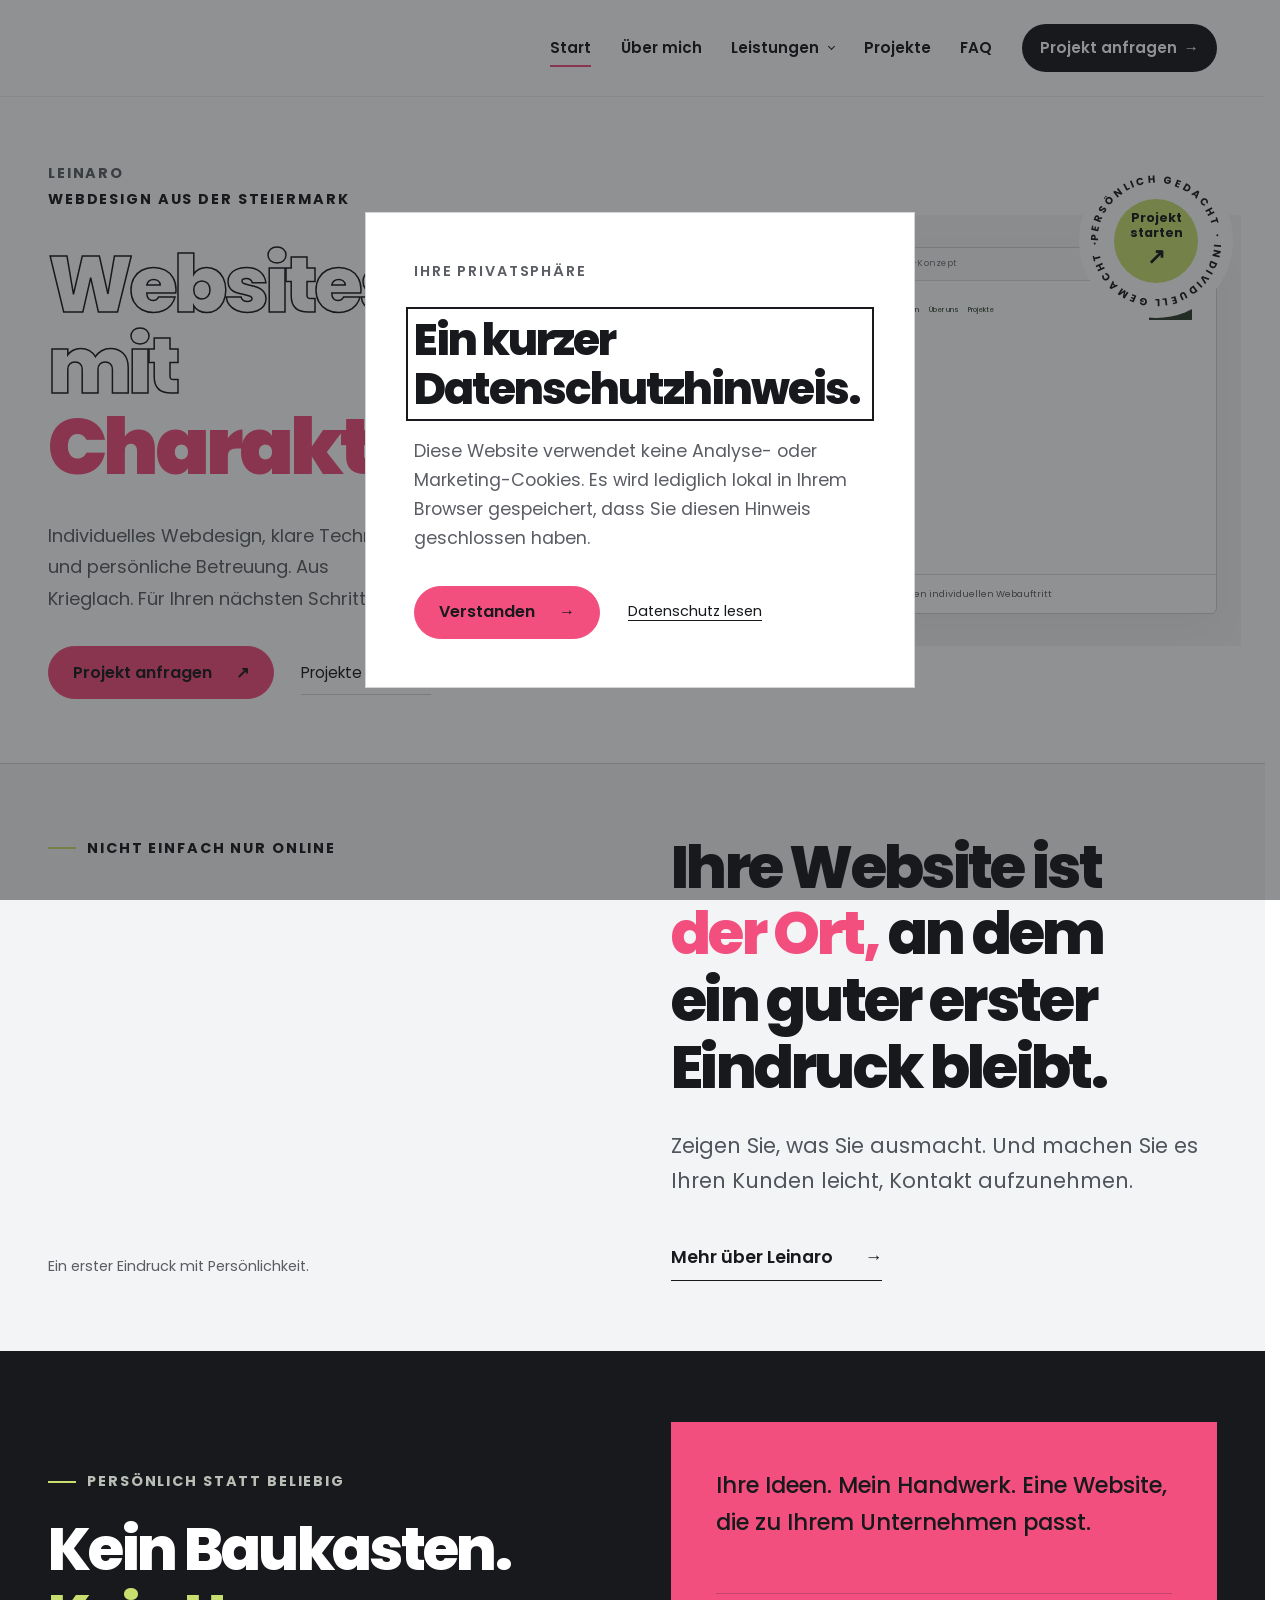
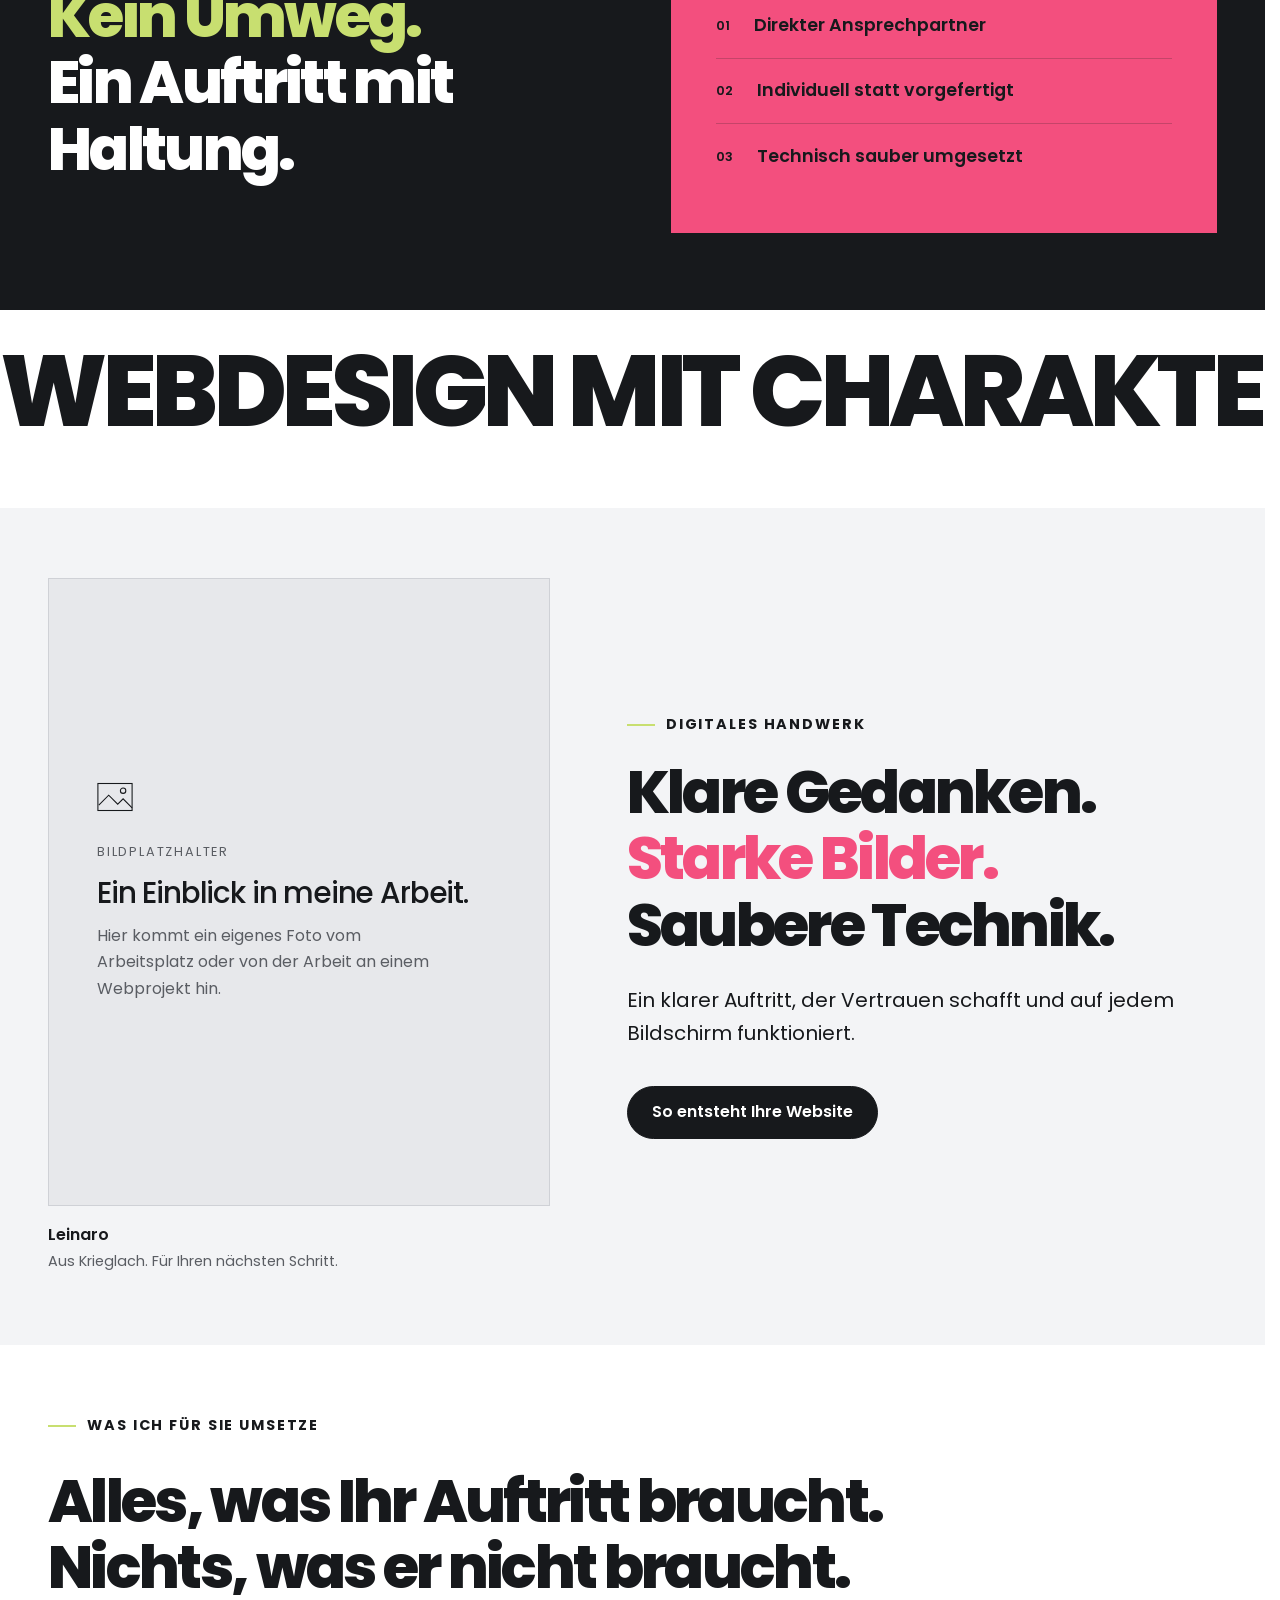
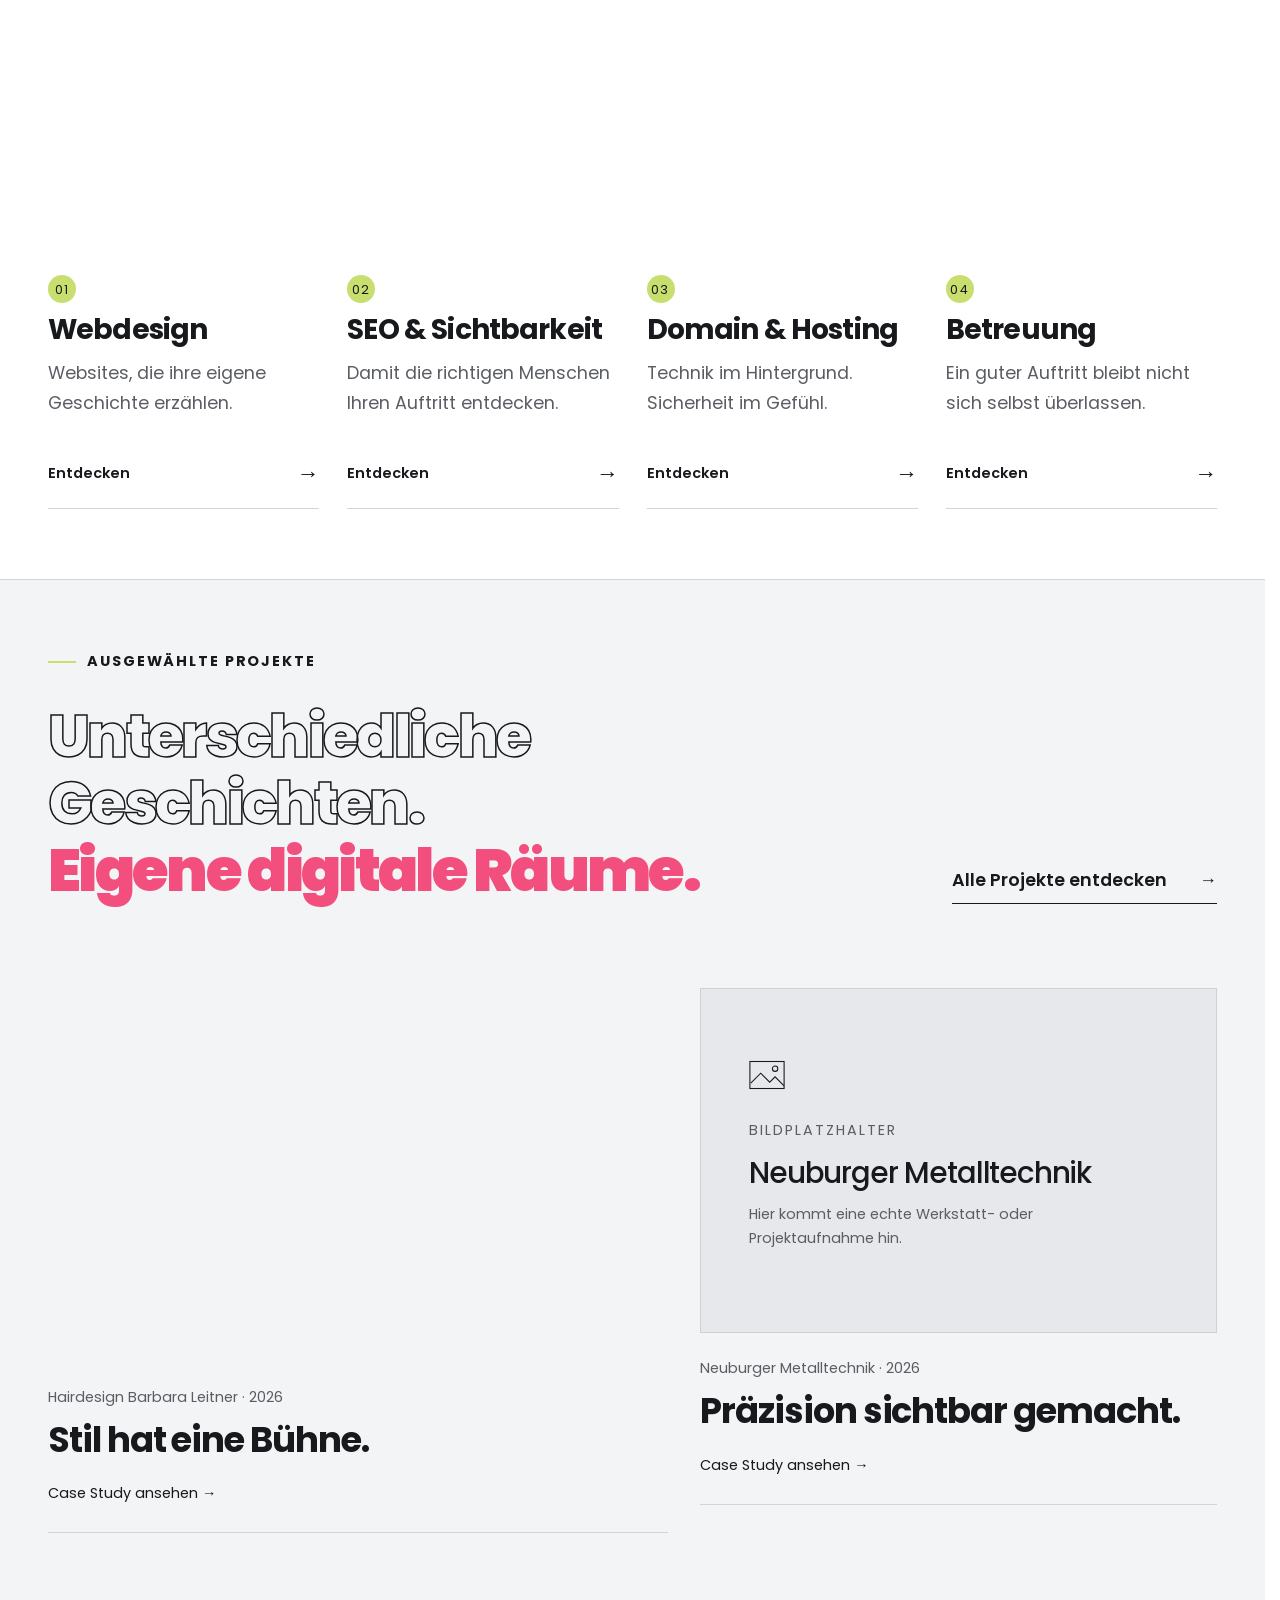
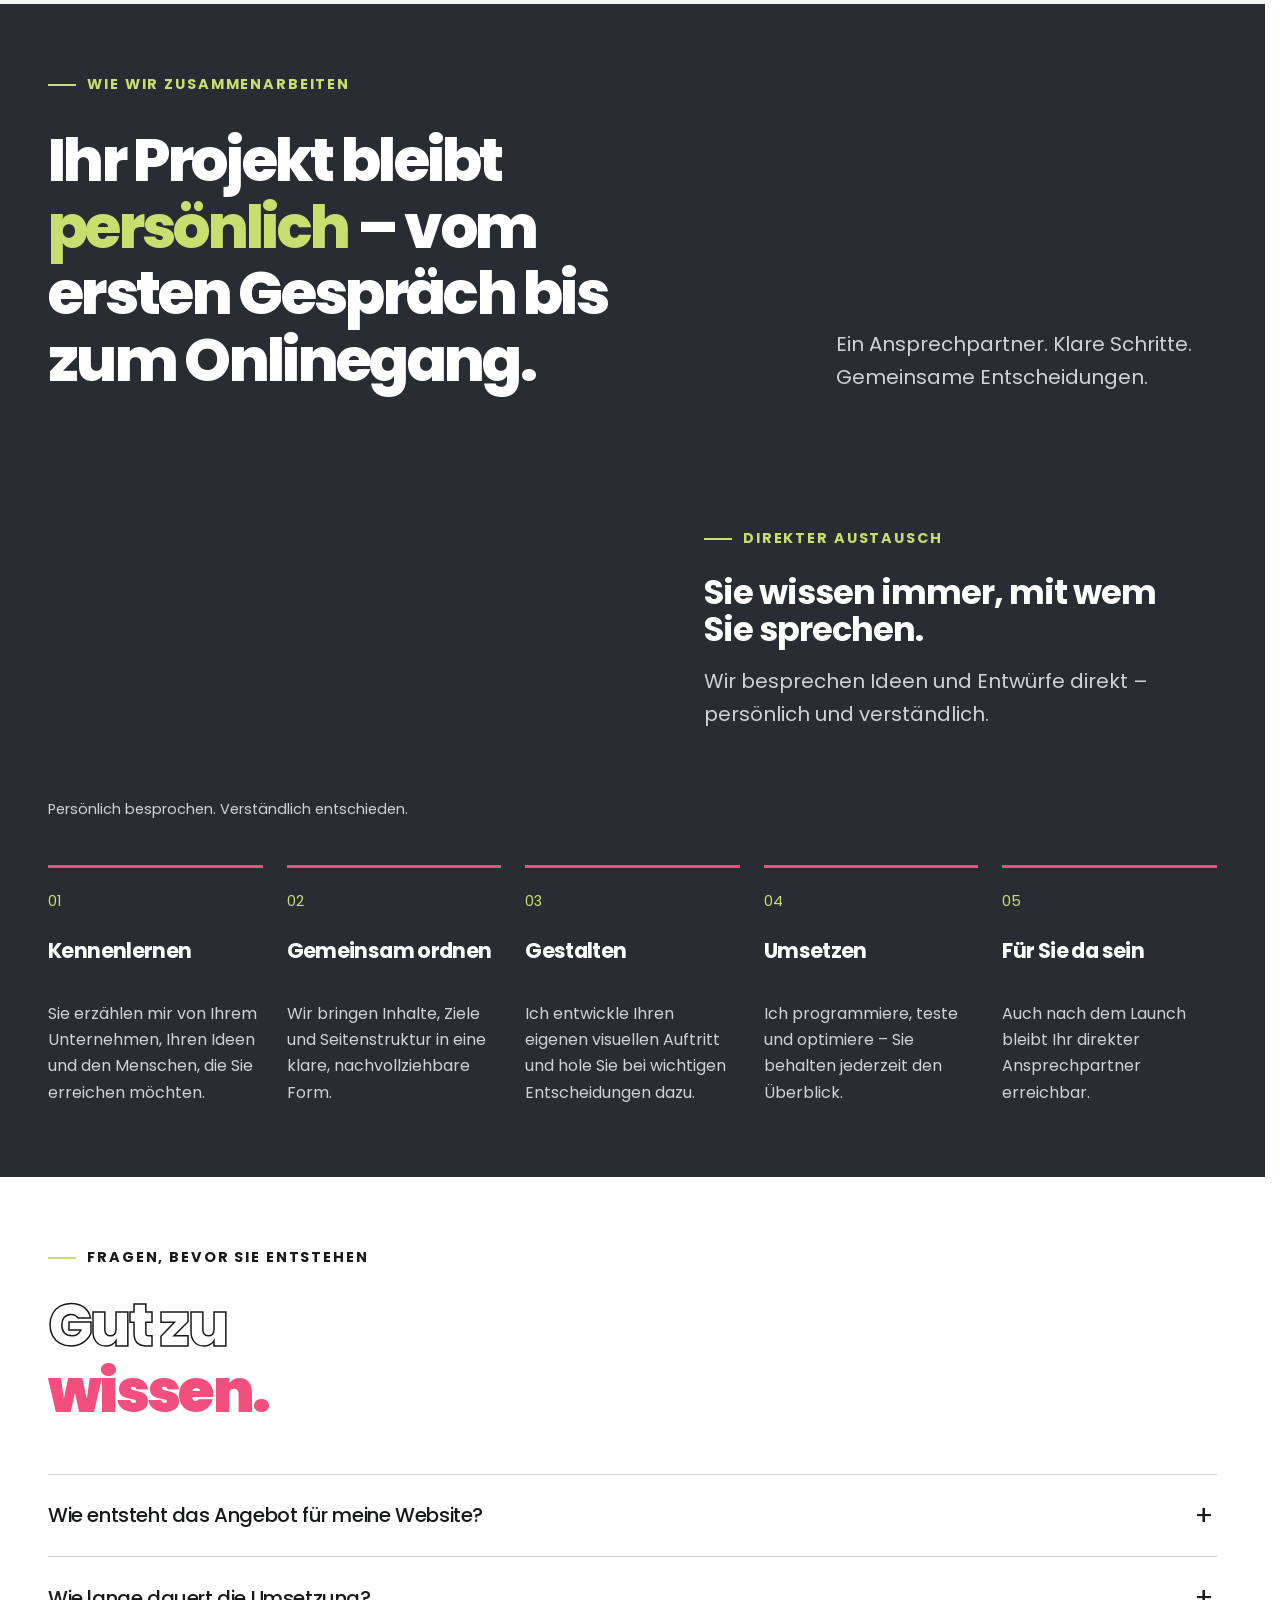
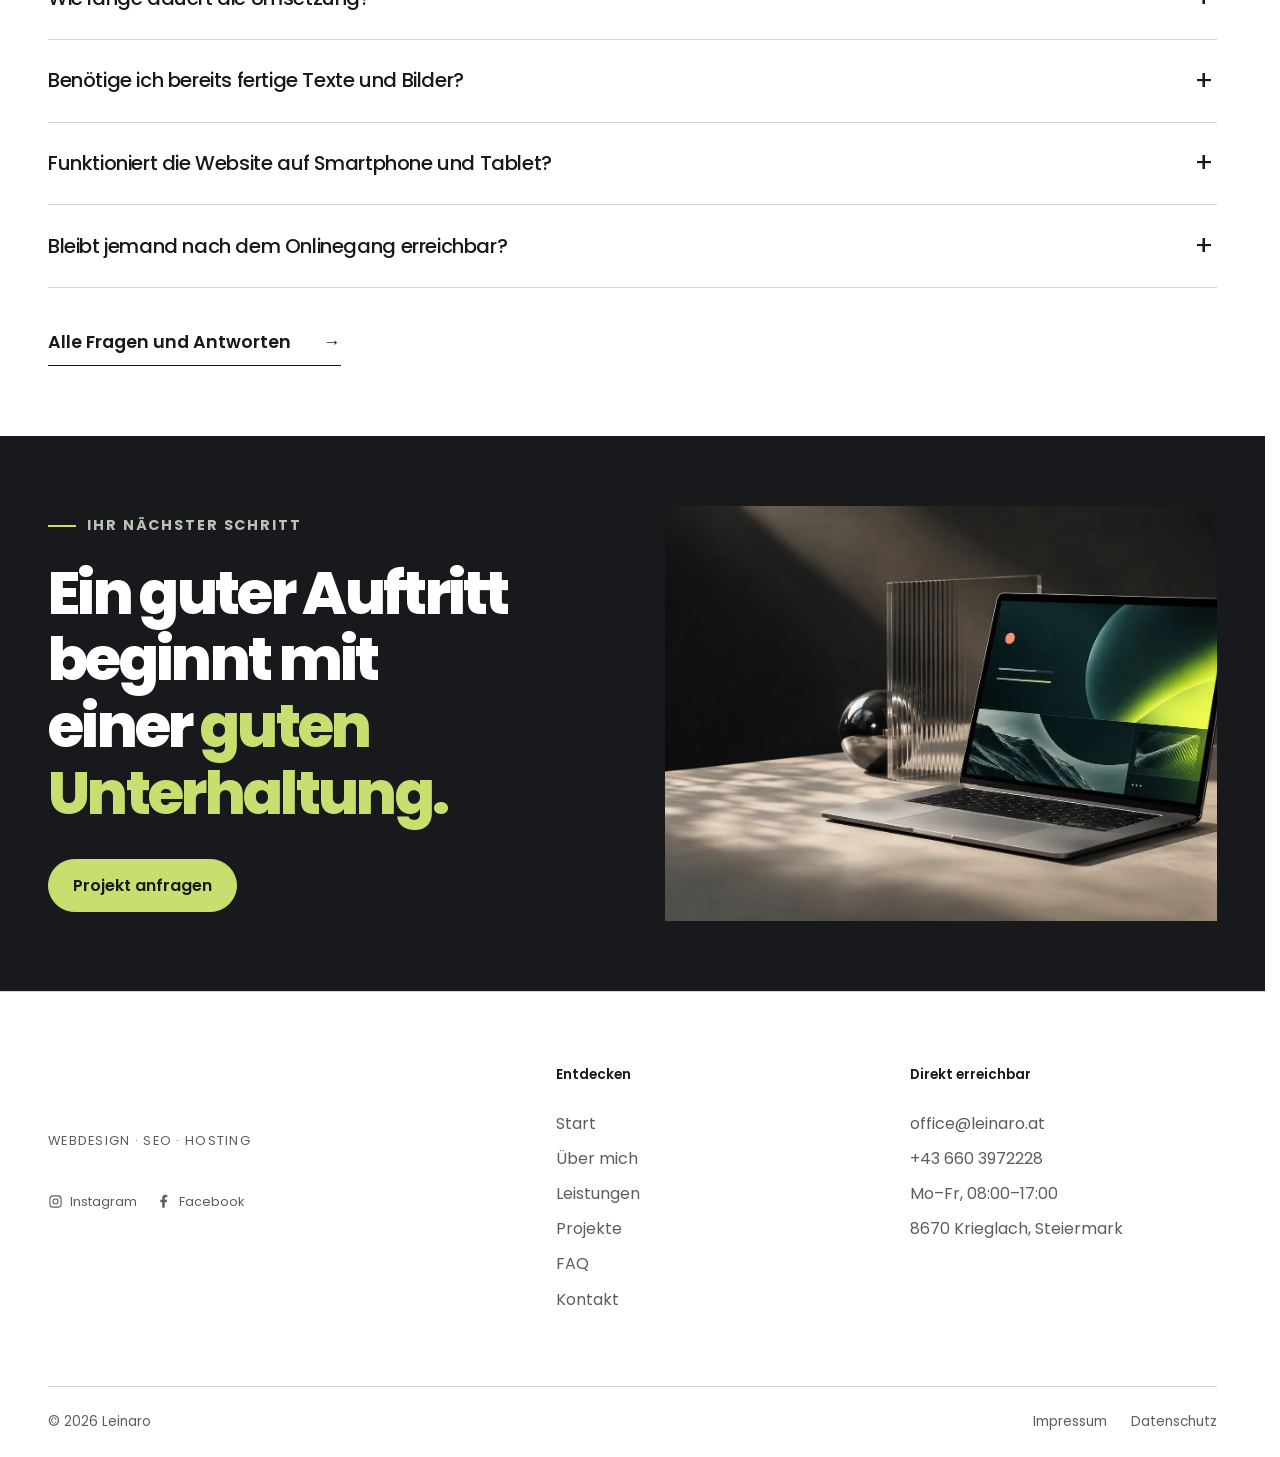
==== index.html @ a6f3e258 "Neues Design" ====
<!doctype html>
<html lang="de">
  <head>
    <meta charset="utf-8" />
    <meta name="viewport" content="width=device-width, initial-scale=1" />
    <meta
      name="description"
      content="Leinaro entwickelt hochwertige Websites und digitale Auftritte für Unternehmen, Vereine und Selbstständige in Krieglach, im Mürztal und in der Steiermark."
    />
    <meta name="theme-color" content="#ffffff" />
    <meta property="og:title" content="Webdesign in Krieglach &amp; der Steiermark | Leinaro" />
    <meta
      property="og:description"
      content="Webdesign, Hosting, SEO und persönliche Betreuung aus der Steiermark."
    />
    <meta property="og:type" content="website" />
    <meta property="og:image" content="https://leinaro.at/images/hero-websites-character.png" />
    <link rel="canonical" href="https://leinaro.at/" />
    <link rel="icon" href="images/leinaro-logo.svg" type="image/svg+xml" />
    <link rel="preload" href="fonts/poppins-600.ttf" as="font" type="font/ttf" crossorigin />
    <link rel="stylesheet" href="css/style.css" />
    <script src="js/script.js" defer></script>
    <script type="application/ld+json">
      {
        "@context": "https://schema.org",
        "@type": "ProfessionalService",
        "name": "Leinaro",
        "logo": "https://leinaro.at/images/leinaro-logo.svg",
        "url": "https://leinaro.at/",
        "image": "https://leinaro.at/images/hero-websites-character.png",
        "telephone": "+436603972228",
        "email": "office@leinaro.at",
        "address": {
          "@type": "PostalAddress",
          "streetAddress": "Feldstraße 3",
          "postalCode": "8670",
          "addressLocality": "Krieglach",
          "addressCountry": "AT"
        },
        "areaServed": ["Krieglach", "Mürztal", "Steiermark", "Österreich"]
      }
    </script>
    <title>Webdesign in Krieglach &amp; der Steiermark | Leinaro</title>
  </head>
  <body>
    <a class="skip-link" href="#main">Zum Inhalt springen</a>
    <header class="site-header">
      <nav class="nav container" aria-label="Hauptnavigation">
        <a class="brand" href="./" aria-label="Leinaro Startseite"
          ><span class="brand-mark"></span>Leinaro</a
        >
        <button
          class="menu-toggle"
          type="button"
          aria-label="Menü öffnen"
          aria-expanded="false"
          aria-controls="primary-menu"
        >
          <span></span><span></span><span></span>
        </button>
        <ul class="nav-links" id="primary-menu">
          <li><a class="active" aria-current="page" href="./">Start</a></li>
          <li><a href="ueber-uns.html">Über mich</a></li>
          <li class="has-submenu">
            <button type="button">Leistungen</button>
            <ul class="submenu">
              <li><a href="leistungen.html">Alle Leistungen</a></li>
              <li><a href="webdesign.html">Webdesign</a></li>
              <li><a href="seo.html">SEO &amp; Sichtbarkeit</a></li>
              <li><a href="domain-hosting.html">Domain &amp; Hosting</a></li>
              <li><a href="betreuung.html">Betreuung</a></li>
            </ul>
          </li>
          <li><a href="referenzen.html">Projekte</a></li>
          <li><a href="faq.html">FAQ</a></li>
          <li>
            <a class="nav-cta" href="kontakt.html">Projekt anfragen <span>→</span></a>
          </li>
        </ul>
      </nav>
    </header>

    <main id="main">
      <section class="hero-showcase" aria-labelledby="hero-title">
        <div class="container hero-showcase__inner">
          <div class="hero-showcase__copy">
            <p class="hero-showcase__eyebrow">Leinaro <span>Webdesign aus der Steiermark</span></p>
            <div class="hero-showcase__headline">
              <h1 id="hero-title">
                <span class="outline-text">Websites mit</span>
                <em>Charakter.</em>
              </h1>
            </div>
            <p class="hero-showcase__intro">
              Individuelles Webdesign, klare Technik und persönliche Betreuung. Aus Krieglach. Für
              Ihren nächsten Schritt.
            </p>
            <div class="hero-showcase__actions">
              <a class="button button--primary" href="kontakt.html"
                >Projekt anfragen <span aria-hidden="true">↗</span></a
              ><a class="hero-showcase__work-link" href="referenzen.html">Projekte ansehen</a>
            </div>
          </div>
          <div class="hero-showcase__preview-wrap">
            <figure
              class="hero-preview"
              aria-label="Illustrativer Website-Entwurf für ein Holzbauunternehmen"
            >
              <div class="hero-preview__chrome" aria-hidden="true">
                <span class="hero-preview__dots"><i></i><i></i><i></i></span>
                <span class="hero-preview__address">Website-Konzept</span>
                <span class="hero-preview__menu">☰</span>
              </div>
              <div class="hero-preview__page">
                <div class="hero-preview__nav" aria-hidden="true">
                  <span class="hero-preview__brand">Holzwerk<span>.</span></span>
                  <span class="hero-preview__nav-items"
                    >Start <span>Leistungen</span> Über uns <span>Projekte</span></span
                  >
                  <span class="hero-preview__contact">Kontakt</span>
                </div>
                <div class="hero-preview__body">
                  <div class="hero-preview__copy">
                    <p class="hero-preview__eyebrow">Nachhaltig bauen</p>
                    <p class="hero-preview__title">Räume mit<br /><em>Zukunft.</em></p>
                    <p class="hero-preview__description">
                      Wir schaffen Lebensräume aus Holz – nachhaltig, regional und mit Leidenschaft.
                    </p>
                    <span class="hero-preview__sample-link" aria-hidden="true"
                      >Unser Handwerk <span>↗</span></span
                    >
                  </div>
                  <img
                    class="hero-preview__image"
                    src="images/optimized/hero-holzwerk-concept-1200.webp"
                    srcset="
                      images/optimized/hero-holzwerk-concept-480.webp   480w,
                      images/optimized/hero-holzwerk-concept-800.webp   800w,
                      images/optimized/hero-holzwerk-concept-1200.webp 1200w,
                      images/optimized/hero-holzwerk-concept-1536.webp 1536w
                    "
                    sizes="(max-width: 560px) calc(100vw - 5rem), 560px"
                    width="1536"
                    height="1024"
                    fetchpriority="high"
                    decoding="async"
                    alt="Illustratives modernes Holzhaus mit großen Glasflächen in einer Berglandschaft"
                  />
                </div>
              </div>
              <figcaption class="hero-preview__caption">
                Designkonzept · Beispiel für einen individuellen Webauftritt
              </figcaption>
            </figure>
            <a
              class="project-orbit"
              href="kontakt.html"
              aria-label="Ihr Webprojekt mit Leinaro starten"
            >
              <svg
                class="project-orbit__ring"
                viewBox="0 0 180 180"
                aria-hidden="true"
                focusable="false"
              >
                <defs>
                  <path
                    id="project-orbit-path"
                    d="M 90,90 m -68,0 a 68,68 0 1,1 136,0 a 68,68 0 1,1 -136,0"
                  />
                </defs>
                <text>
                  <textPath href="#project-orbit-path" textLength="427" lengthAdjust="spacing">
                    PERSÖNLICH GEDACHT · INDIVIDUELL GEMACHT ·
                  </textPath>
                </text>
              </svg>
              <span class="project-orbit__center"
                >Projekt<br />starten <span aria-hidden="true">↗</span></span
              >
            </a>
          </div>
        </div>
      </section>

      <section class="premium-intro section-surface section-surface--white" id="intro">
        <div class="container premium-intro__grid">
          <div class="premium-intro__visual reveal">
            <p class="section-label">Nicht einfach nur online</p>
            <figure>
              <img
                src="images/optimized/intro-first-impression-1200.webp"
                srcset="
                  images/optimized/intro-first-impression-480.webp   480w,
                  images/optimized/intro-first-impression-800.webp   800w,
                  images/optimized/intro-first-impression-1200.webp 1200w,
                  images/optimized/intro-first-impression-1536.webp 1536w
                "
                sizes="(max-width: 850px) calc(100vw - 3rem), 600px"
                width="1536"
                height="1024"
                alt="Kreativer Arbeitsplatz mit Website-Entwurf, Bildideen und Blick auf die Berglandschaft"
                loading="lazy"
                decoding="async"
              />
              <figcaption>Ein erster Eindruck mit Persönlichkeit.</figcaption>
            </figure>
          </div>
          <div class="reveal delay-1">
            <h2>Ihre Website ist <em>der Ort,</em> an dem ein guter erster Eindruck bleibt.</h2>
            <p class="premium-lead">
              Zeigen Sie, was Sie ausmacht. Und machen Sie es Ihren Kunden leicht, Kontakt
              aufzunehmen.
            </p>
            <a class="text-arrow" href="ueber-uns.html">Mehr über Leinaro <span>→</span></a>
          </div>
        </div>
      </section>

      <section class="statement-stage section-surface section-surface--aqua">
        <div class="container statement-stage__layout">
          <div class="statement-stage__copy reveal">
            <p class="section-label section-label--light">Persönlich statt beliebig</p>
            <h2>
              Kein Baukasten.<br /><span class="motion-glow">Kein Umweg.</span><br />Ein Auftritt
              mit Haltung.
            </h2>
          </div>
          <div class="statement-stage__facts reveal delay-1">
            <p>Ihre Ideen. Mein Handwerk. Eine Website, die zu Ihrem Unternehmen passt.</p>
            <ul>
              <li><span>01</span>Direkter Ansprechpartner</li>
              <li><span>02</span>Individuell statt vorgefertigt</li>
              <li><span>03</span>Technisch sauber umgesetzt</li>
            </ul>
          </div>
        </div>
        <div
          class="creative-marquee"
          role="region"
          aria-label="Webdesign mit Charakter. Persönlich umgesetzt."
        >
          <div class="creative-marquee__track" aria-hidden="true">
            <div class="creative-marquee__group">
              <span>WEBDESIGN MIT CHARAKTER</span><span class="creative-marquee__star">✳</span
              ><span class="creative-marquee__outline">PERSÖNLICH UMGESETZT</span
              ><span class="creative-marquee__star">✳</span>
            </div>
            <div class="creative-marquee__group">
              <span>WEBDESIGN MIT CHARAKTER</span><span class="creative-marquee__star">✳</span
              ><span class="creative-marquee__outline">PERSÖNLICH UMGESETZT</span
              ><span class="creative-marquee__star">✳</span>
            </div>
          </div>
        </div>
      </section>

      <section class="image-narrative section section-surface section-surface--cream">
        <div class="container image-narrative__grid">
          <div class="image-narrative__image reveal">
            <div class="image-placeholder image-placeholder--portrait">
              <svg
                class="image-placeholder__icon"
                viewBox="0 0 40 32"
                fill="none"
                stroke="currentColor"
                stroke-width="1.2"
                aria-hidden="true"
                focusable="false"
              >
                <rect x="1" y="1" width="38" height="30" />
                <circle cx="29" cy="9" r="3" />
                <path d="M2 25L13 14L23 24L29 18L39 28" /></svg
              ><span class="image-placeholder__label">Bildplatzhalter</span
              ><strong>Ein Einblick in meine Arbeit.</strong>
              <p>
                Hier kommt ein eigenes Foto vom Arbeitsplatz oder von der Arbeit an einem Webprojekt
                hin.
              </p>
            </div>
            <p>Leinaro<br /><span>Aus Krieglach. Für Ihren nächsten Schritt.</span></p>
          </div>
          <div class="image-narrative__copy reveal delay-1">
            <p class="section-label">Digitales Handwerk</p>
            <h2>
              Klare Gedanken. <span class="editorial-mark">Starke Bilder.</span> Saubere Technik.
            </h2>
            <p>Ein klarer Auftritt, der Vertrauen schafft und auf jedem Bildschirm funktioniert.</p>
            <a class="button button--ink" href="webdesign.html">So entsteht Ihre Website</a>
          </div>
        </div>
      </section>

      <section class="services-cinema section-surface section-surface--leaf">
        <div class="container">
          <div class="services-cinema__head reveal">
            <p class="section-label">Was ich für Sie umsetze</p>
            <h2>
              Alles, was Ihr Auftritt braucht.
              <span>Nichts, was er nicht braucht.</span>
            </h2>
          </div>
          <div class="services-cinema__grid services-cinema__grid--four">
            <a class="cinema-card cinema-card--design reveal" href="webdesign.html"
              ><span class="cinema-card__media"
                ><img
                  src="images/optimized/webdesign-devices-1200.webp"
                  srcset="
                    images/optimized/webdesign-devices-480.webp   480w,
                    images/optimized/webdesign-devices-800.webp   800w,
                    images/optimized/webdesign-devices-1200.webp 1200w,
                    images/optimized/webdesign-devices-1536.webp 1536w
                  "
                  sizes="(max-width: 850px) calc(100vw - 3rem), 600px"
                  width="1536"
                  height="1024"
                  alt="Moderne Website-Layouts auf verschiedenen Geräten"
                  loading="lazy"
                  decoding="async" /></span
              ><span class="cinema-card__index">01</span>
              <h3>Webdesign</h3>
              <p>Websites, die ihre eigene Geschichte erzählen.</p>
              <span class="cinema-card__action">Entdecken <b>→</b></span></a
            >
            <a class="cinema-card cinema-card--seo reveal delay-1" href="seo.html">
              <span class="cinema-card__media"
                ><img
                  src="images/optimized/seo-visibility-1200.webp"
                  srcset="
                    images/optimized/seo-visibility-480.webp   480w,
                    images/optimized/seo-visibility-800.webp   800w,
                    images/optimized/seo-visibility-1200.webp 1200w,
                    images/optimized/seo-visibility-1536.webp 1536w
                  "
                  sizes="(max-width: 850px) calc(100vw - 3rem), 600px"
                  width="1536"
                  height="1024"
                  alt="Suchmaschinenoptimierung mit Suchoberfläche, Analysekurve und blauer Glaslupe"
                  loading="lazy"
                  decoding="async"
              /></span>
              <span class="cinema-card__index">02</span>
              <h3>SEO &amp; Sichtbarkeit</h3>
              <p>Damit die richtigen Menschen Ihren Auftritt entdecken.</p>
              <span class="cinema-card__action">Entdecken <b>→</b></span>
            </a>
            <a class="cinema-card cinema-card--hosting reveal" href="domain-hosting.html"
              ><span class="cinema-card__media"
                ><img
                  src="images/optimized/hosting-detail-landscape-1200.webp"
                  srcset="
                    images/optimized/hosting-detail-landscape-480.webp   480w,
                    images/optimized/hosting-detail-landscape-800.webp   800w,
                    images/optimized/hosting-detail-landscape-1200.webp 1200w,
                    images/optimized/hosting-detail-landscape-1536.webp 1536w
                  "
                  sizes="(max-width: 850px) calc(100vw - 3rem), 600px"
                  width="1536"
                  height="1024"
                  alt="Sorgfältig organisierte technische Infrastruktur"
                  loading="lazy"
                  decoding="async" /></span
              ><span class="cinema-card__index">03</span>
              <h3>Domain &amp; Hosting</h3>
              <p>Technik im Hintergrund. Sicherheit im Gefühl.</p>
              <span class="cinema-card__action">Entdecken <b>→</b></span></a
            >
            <a class="cinema-card cinema-card--care reveal delay-1" href="betreuung.html"
              ><span class="cinema-card__media"
                ><img
                  src="images/optimized/collaboration-studio-landscape-1200.webp"
                  srcset="
                    images/optimized/collaboration-studio-landscape-480.webp   480w,
                    images/optimized/collaboration-studio-landscape-800.webp   800w,
                    images/optimized/collaboration-studio-landscape-1200.webp 1200w,
                    images/optimized/collaboration-studio-landscape-1536.webp 1536w
                  "
                  sizes="(max-width: 850px) calc(100vw - 3rem), 600px"
                  width="1536"
                  height="1024"
                  alt="Gemeinsame Arbeit an einem Website-Konzept"
                  loading="lazy"
                  decoding="async" /></span
              ><span class="cinema-card__index">04</span>
              <h3>Betreuung</h3>
              <p>Ein guter Auftritt bleibt nicht sich selbst überlassen.</p>
              <span class="cinema-card__action">Entdecken <b>→</b></span></a
            >
          </div>
        </div>
      </section>

      <section class="work-stage section section-surface section-surface--white">
        <div class="container">
          <div class="work-stage__head reveal">
            <p class="section-label">Ausgewählte Projekte</p>
            <h2 class="display-pair">
              <span class="outline-text">Unterschiedliche Geschichten.</span>
              <span class="editorial-mark">Eigene digitale Räume.</span>
            </h2>
            <a class="text-arrow" href="referenzen.html">Alle Projekte entdecken <span>→</span></a>
          </div>
          <div class="work-mosaic">
            <a class="mosaic-tile mosaic-tile--main reveal" href="hairdesign-barbara-leitner.html"
              ><img
                src="images/optimized/hairdesign-laptop-mockup-1200.webp"
                srcset="
                  images/optimized/hairdesign-laptop-mockup-480.webp   480w,
                  images/optimized/hairdesign-laptop-mockup-800.webp   800w,
                  images/optimized/hairdesign-laptop-mockup-1200.webp 1200w,
                  images/optimized/hairdesign-laptop-mockup-1536.webp 1536w
                "
                sizes="(max-width: 850px) calc(100vw - 3rem), 760px"
                width="1536"
                height="1024"
                alt="Website von Hairdesign Barbara Leitner auf einem Laptop im Salon"
                loading="lazy"
                decoding="async"
              />
              <div>
                <p>Hairdesign Barbara Leitner · 2026</p>
                <h3>Stil hat eine Bühne.</h3>
                <span>Case Study ansehen →</span>
              </div></a
            ><a
              class="mosaic-tile mosaic-tile--secondary reveal delay-1"
              href="neuburger-metalltechnik.html"
              ><div class="image-placeholder image-placeholder--project">
                <svg
                  class="image-placeholder__icon"
                  viewBox="0 0 40 32"
                  fill="none"
                  stroke="currentColor"
                  stroke-width="1.2"
                  aria-hidden="true"
                  focusable="false"
                >
                  <rect x="1" y="1" width="38" height="30" />
                  <circle cx="29" cy="9" r="3" />
                  <path d="M2 25L13 14L23 24L29 18L39 28" /></svg
                ><span class="image-placeholder__label">Bildplatzhalter</span
                ><strong>Neuburger Metalltechnik</strong>
                <p>Hier kommt eine echte Werkstatt- oder Projektaufnahme hin.</p>
              </div>
              <div>
                <p>Neuburger Metalltechnik · 2026</p>
                <h3>Präzision sichtbar gemacht.</h3>
                <span>Case Study ansehen →</span>
              </div></a
            >
          </div>
        </div>
      </section>

      <section class="process-premium section section-surface section-surface--aqua">
        <div class="container">
          <div class="process-premium__top reveal">
            <p class="section-label">Wie wir zusammenarbeiten</p>
            <div>
              <h2>
                Ihr Projekt bleibt <span class="editorial-mark">persönlich</span> – vom ersten
                Gespräch bis zum Onlinegang.
              </h2>
              <p class="process-premium__intro">
                Ein Ansprechpartner. Klare Schritte. Gemeinsame Entscheidungen.
              </p>
            </div>
          </div>
          <div class="process-premium__personal reveal">
            <figure>
              <img
                src="images/optimized/personal-consultation-1200.webp"
                srcset="
                  images/optimized/personal-consultation-480.webp   480w,
                  images/optimized/personal-consultation-800.webp   800w,
                  images/optimized/personal-consultation-1200.webp 1200w,
                  images/optimized/personal-consultation-1672.webp 1672w
                "
                sizes="(max-width: 850px) calc(100vw - 3rem), 700px"
                width="1672"
                height="941"
                loading="lazy"
                alt="Illustrative Szene eines persönlichen Beratungsgesprächs zu einem Webprojekt"
                decoding="async"
              />
              <figcaption>Persönlich besprochen. Verständlich entschieden.</figcaption>
            </figure>
            <div>
              <p class="section-label section-label--light">Direkter Austausch</p>
              <h3>Sie wissen immer, mit wem Sie sprechen.</h3>
              <p>Wir besprechen Ideen und Entwürfe direkt – persönlich und verständlich.</p>
            </div>
          </div>
          <ol class="process-premium__rail reveal">
            <li>
              <span>01</span>
              <h3>Kennenlernen</h3>
              <p>
                Sie erzählen mir von Ihrem Unternehmen, Ihren Ideen und den Menschen, die Sie
                erreichen möchten.
              </p>
            </li>
            <li>
              <span>02</span>
              <h3>Gemeinsam ordnen</h3>
              <p>
                Wir bringen Inhalte, Ziele und Seitenstruktur in eine klare, nachvollziehbare Form.
              </p>
            </li>
            <li>
              <span>03</span>
              <h3>Gestalten</h3>
              <p>
                Ich entwickle Ihren eigenen visuellen Auftritt und hole Sie bei wichtigen
                Entscheidungen dazu.
              </p>
            </li>
            <li>
              <span>04</span>
              <h3>Umsetzen</h3>
              <p>Ich programmiere, teste und optimiere – Sie behalten jederzeit den Überblick.</p>
            </li>
            <li>
              <span>05</span>
              <h3>Für Sie da sein</h3>
              <p>Auch nach dem Launch bleibt Ihr direkter Ansprechpartner erreichbar.</p>
            </li>
          </ol>
        </div>
      </section>

      <section class="faq-premium section section-surface section-surface--white">
        <div class="container">
          <div class="faq-premium__head reveal">
            <p class="section-label">Fragen, bevor sie entstehen</p>
            <h2 class="display-pair">
              <span class="outline-text">Gut zu</span> <span class="editorial-mark">wissen.</span>
            </h2>
          </div>
          <div class="faq faq--premium reveal">
            <details class="faq-item">
              <summary>Wie entsteht das Angebot für meine Website?</summary>
              <p>
                Nach einem unverbindlichen Erstgespräch erhalten Sie ein klares individuelles
                Angebot. Es richtet sich nach dem tatsächlichen Umfang, den gewünschten Funktionen
                und den Inhalten Ihres Vorhabens.
              </p>
            </details>
            <details class="faq-item">
              <summary>Wie lange dauert die Umsetzung?</summary>
              <p>
                Das hängt vom Umfang und den verfügbaren Inhalten ab. Kleine Websites können
                innerhalb weniger Wochen online gehen. Für Ihr Projekt erhalten Sie gleich zu Beginn
                einen realistischen Zeitplan.
              </p>
            </details>
            <details class="faq-item">
              <summary>Benötige ich bereits fertige Texte und Bilder?</summary>
              <p>
                Nein. Vorhandene Unterlagen sind hilfreich, aber wir können Inhalte und passende
                Bildlösungen gemeinsam planen. Portraits, Gruppenfotos sowie Arbeits- und
                Detailaufnahmen erstelle ich auf Wunsch gegen Aufpreis passend zum Webdesign.
              </p>
            </details>
            <details class="faq-item">
              <summary>Funktioniert die Website auf Smartphone und Tablet?</summary>
              <p>
                Ja. Jede Website wird responsiv umgesetzt und für Smartphone, Tablet und Desktop
                optimiert.
              </p>
            </details>
            <details class="faq-item">
              <summary>Bleibt jemand nach dem Onlinegang erreichbar?</summary>
              <p>
                Ja. Auf Wunsch übernehme ich Updates, Backups, technische Kontrolle und kleine
                Änderungen. Sie bleiben nicht mit Ihrer Website allein.
              </p>
            </details>
          </div>
          <a class="text-arrow faq-premium__more" href="faq.html"
            >Alle Fragen und Antworten <span>→</span></a
          >
        </div>
      </section>

      <section class="closing-stage section-surface section-surface--cream">
        <div class="closing-stage__image">
          <img
            src="images/optimized/hero-digital-studio-1200.webp"
            srcset="
              images/optimized/hero-digital-studio-480.webp   480w,
              images/optimized/hero-digital-studio-800.webp   800w,
              images/optimized/hero-digital-studio-1200.webp 1200w,
              images/optimized/hero-digital-studio-1672.webp 1672w
            "
            sizes="100vw"
            width="1672"
            height="941"
            alt="Laptop mit abstrahiertem digitalen Design im Studio"
            loading="lazy"
            decoding="async"
          />
        </div>
        <div class="container closing-stage__content reveal">
          <p class="section-label section-label--light">Ihr nächster Schritt</p>
          <h2>
            Ein guter Auftritt beginnt mit einer
            <span>guten Unterhaltung.</span>
          </h2>
          <a class="button button--lime" href="kontakt.html">Projekt anfragen</a>
        </div>
      </section>
    </main>

    <footer class="site-footer footer-unified">
      <div class="container">
        <div class="footer-unified__top">
          <div class="footer-unified__brand">
            <a class="brand footer-brand" href="./" aria-label="Leinaro Startseite"
              ><span class="brand-mark"></span>Leinaro</a
            >
            <p class="muted">WEBDESIGN &middot; SEO &middot; HOSTING</p>
            <nav class="footer-social" aria-label="Social Media">
              <!-- Profil-URLs ergänzen, sobald Instagram und Facebook verfügbar sind. -->
              <a
                class="footer-social__link"
                href="https://www.instagram.com/"
                target="_blank"
                rel="noopener noreferrer"
                aria-label="Instagram öffnen (neuer Tab)"
              >
                <svg
                  viewBox="0 0 24 24"
                  fill="none"
                  stroke="currentColor"
                  stroke-width="1.8"
                  aria-hidden="true"
                  focusable="false"
                >
                  <rect x="3" y="3" width="18" height="18" rx="5" />
                  <circle cx="12" cy="12" r="4" />
                  <circle cx="17.5" cy="6.5" r="1" fill="currentColor" stroke="none" />
                </svg>
                <span>Instagram</span>
              </a>
              <a
                class="footer-social__link"
                href="https://www.facebook.com/"
                target="_blank"
                rel="noopener noreferrer"
                aria-label="Facebook öffnen (neuer Tab)"
              >
                <svg viewBox="0 0 24 24" fill="currentColor" aria-hidden="true" focusable="false">
                  <path
                    d="M14 22v-9h3l.5-4H14V7c0-1.2.4-2 2-2h2V1.5A25 25 0 0 0 15 1c-3 0-5 1.8-5 5v3H7v4h3v9z"
                  />
                </svg>
                <span>Facebook</span>
              </a>
            </nav>
          </div>
          <div>
            <p class="footer-title">Entdecken</p>
            <ul class="footer-links">
              <li><a href="./">Start</a></li>
              <li><a href="ueber-uns.html">Über mich</a></li>
              <li><a href="leistungen.html">Leistungen</a></li>
              <li><a href="referenzen.html">Projekte</a></li>
              <li><a href="faq.html">FAQ</a></li>
              <li><a href="kontakt.html">Kontakt</a></li>
            </ul>
          </div>
          <div>
            <p class="footer-title">Direkt erreichbar</p>
            <ul class="footer-links">
              <li><a href="mailto:office@leinaro.at">office@leinaro.at</a></li>
              <li><a href="tel:+436603972228">+43 660 3972228</a></li>
              <li>Mo–Fr, 08:00–17:00</li>
              <li>8670 Krieglach, Steiermark</li>
            </ul>
          </div>
        </div>
        <div class="footer-bottom">
          <span>© 2026 Leinaro</span>
          <div>
            <a href="impressum.html">Impressum</a><a href="datenschutz.html">Datenschutz</a>
          </div>
        </div>
      </div>
    </footer>
    <dialog
      class="cookie-banner"
      hidden
      aria-labelledby="cookie-note-title"
      aria-describedby="cookie-note-description"
    >
      <div class="cookie-banner__content">
        <span class="cookie-banner__eyebrow">Ihre Privatsphäre</span>
        <h2 id="cookie-note-title" tabindex="-1" autofocus>
          Ein kurzer<br /><em>Datenschutzhinweis.</em>
        </h2>
        <p id="cookie-note-description">
          Diese Website verwendet keine Analyse- oder Marketing-Cookies. Es wird lediglich lokal in
          Ihrem Browser gespeichert, dass Sie diesen Hinweis geschlossen haben.
        </p>
        <div class="cookie-banner__actions">
          <button class="button button--primary" type="button" data-cookie-choice>
            Verstanden <span aria-hidden="true">→</span>
          </button>
          <a href="datenschutz.html">Datenschutz lesen</a>
        </div>
      </div>
    </dialog>
  </body>
</html>
---- css/style.css ----
@font-face {
  font-family: 'Poppins';
  font-style: normal;
  font-weight: 400;
  font-display: swap;
  src: url('../fonts/poppins-400.ttf') format('truetype');
}

@font-face {
  font-family: 'Poppins';
  font-style: normal;
  font-weight: 500;
  font-display: swap;
  src: url('../fonts/poppins-500.ttf') format('truetype');
}

@font-face {
  font-family: 'Poppins';
  font-style: normal;
  font-weight: 600;
  font-display: swap;
  src: url('../fonts/poppins-600.ttf') format('truetype');
}

@font-face {
  font-family: 'Poppins';
  font-style: normal;
  font-weight: 700;
  font-display: swap;
  src: url('../fonts/poppins-700.ttf') format('truetype');
}

@font-face {
  font-family: 'Poppins';
  font-style: normal;
  font-weight: 800;
  font-display: swap;
  src: url('../fonts/poppins-800.ttf') format('truetype');
}

@font-face {
  font-family: 'Poppins';
  font-style: normal;
  font-weight: 900;
  font-display: swap;
  src: url('../fonts/poppins-900.ttf') format('truetype');
}

/* === 1. VARIABLEN & RESET === */
/* Leinaro: Pink als Hauptfarbe, Lime als Kontrast, neutrale Flächen als Basis. */
:root {
  --pink: #f34f7e;
  --lime: #c8df70;
  --lime-deep: #c8df70;
  --ink: #17191c;
  --white: #ffffff;
  --paper: #f3f4f6;
  --ink-soft: #5a5d63;
  --accent: #17191c;
  --line: #d3d4d8;
  --surface-medium: #f3f4f6;
  --surface-dark: #292c32;
  --body: 'Poppins', Arial, sans-serif;
  --section-space: clamp(3.5rem, 5.5vw, 5.75rem);
}
*,
*::before,
*::after {
  box-sizing: border-box;
}
html {
  scrollbar-gutter: stable;
  scroll-behavior: smooth;
  scroll-padding-top: 7rem;
}
body {
  margin: 0;
  background: var(--white);
  color: var(--ink);
  font-family: var(--body);
  font-size: 20px;
  line-height: 1.65;
  -webkit-font-smoothing: antialiased;
}
body.menu-open,
body.cookie-note-open {
  overflow: hidden;
}
img,
svg {
  display: block;
  max-width: 100%;
}
img {
  height: auto;
}
figure,
blockquote {
  margin: 0;
}
a {
  color: inherit;
  text-decoration: none;
}
button,
input,
select,
textarea {
  font: inherit;
}
button {
  cursor: pointer;
}
button:disabled {
  cursor: wait;
  opacity: 0.55;
}
::selection {
  background: var(--lime);
  color: var(--ink);
}
[hidden],
.honeypot {
  display: none !important;
}
a:focus-visible,
button:focus-visible,
summary:focus-visible,
[tabindex]:focus-visible {
  outline: 2px solid var(--accent);
  outline-offset: 6px;
}
.skip-link {
  position: fixed;
  z-index: 100;
  top: -6rem;
  left: 1rem;
  padding: 0.8rem 1.2rem;
  background: var(--ink);
  color: var(--white);
}
.skip-link:focus {
  top: 1rem;
}

/* === 2. TYPOGRAFIE === */
h1,
h2,
h3,
h4 {
  margin: 0;
  font-weight: 800;
  line-height: 1.12;
  letter-spacing: -0.045em;
  overflow-wrap: break-word;
}
h1 {
  font-size: clamp(3.2rem, 6.6vw, 6.25rem);
}
h2 {
  font-size: clamp(2.6rem, 4.65vw, 4.5rem);
  max-width: 24ch;
  text-wrap: balance;
}
h3 {
  font-size: clamp(1.6rem, 2.25vw, 2.2rem);
  font-weight: 700;
  letter-spacing: -0.03em;
}
p {
  margin: 0 0 1.25rem;
}
p:last-child {
  margin-bottom: 0;
}
em,
.editorial-mark,
.lime,
.accent,
.accent-text {
  color: inherit;
  font-family: inherit;
  font-style: normal;
}
.editorial-mark,
.page-hero .lime {
  color: var(--pink);
}
.lead,
.premium-lead {
  color: #50545d;
  font-size: clamp(1.25rem, 1.65vw, 1.5rem);
  line-height: 1.65;
}
.muted,
.image-note {
  color: var(--ink-soft);
}
.image-note,
figcaption {
  font-size: 0.9rem;
  line-height: 1.6;
}
figcaption {
  padding-top: 0.8rem;
  color: var(--ink-soft);
}
.eyebrow,
.section-label,
.hero-showcase__eyebrow,
.hero-kicker,
.cookie-banner__eyebrow {
  display: flex;
  align-items: center;
  gap: 0.7rem;
  margin: 0 0 1.5rem;
  color: var(--ink-soft);
  font-size: 0.9rem;
  font-weight: 600;
  line-height: 1.5;
  letter-spacing: 0.13em;
  text-transform: uppercase;
}
.eyebrow::before,
.section-label::before {
  width: 1.75rem;
  height: 2px;
  background: var(--lime);
  content: '';
  flex-shrink: 0;
}
.text-link {
  text-decoration: underline;
  text-underline-offset: 0.25em;
}
.text-link:hover {
  color: var(--accent);
}
.text-arrow {
  display: inline-flex;
  align-items: center;
  gap: 2rem;
  min-height: 44px;
  margin-top: 1rem;
  padding: 0.5rem 0;
  border-bottom: 1px solid var(--ink);
  font-size: 1.1rem;
  font-weight: 600;
}
.text-arrow span {
  transition: transform 0.2s ease;
}
.text-arrow:hover span {
  transform: translateX(4px);
}

/* === 3. LAYOUT === */
.container {
  width: min(1280px, calc(100% - 6rem));
  margin-inline: auto;
}
.section,
.premium-intro,
.statement-stage,
.services-cinema,
.closing-stage,
.cta-band {
  padding-block: var(--section-space);
}
.section--tight {
  padding-block: 3.5rem;
}
.section-surface--white,
.section-surface--aqua,
.section-surface--rose {
  background: var(--white);
}
.section-surface--cream,
.section-surface--leaf {
  background: var(--paper);
}
.grid-2,
.premium-intro__grid,
.image-narrative__grid,
.photo-addon__grid,
.statement-stage__layout,
.contact-layout,
.faq-sheet__layout {
  display: grid;
  grid-template-columns: repeat(2, minmax(0, 1fr));
  align-items: center;
  gap: clamp(2.5rem, 6vw, 6rem);
}
.grid-3 {
  display: grid;
  grid-template-columns: repeat(3, minmax(0, 1fr));
  gap: 2rem;
}
.section__head,
.services-cinema__head,
.work-stage__head,
.process-premium__top,
.offer-showcase__head,
.care-showcase__head,
.project-gallery__intro,
.services-overview__head {
  display: grid;
  grid-template-columns: minmax(0, 1.3fr) minmax(0, 0.7fr);
  gap: 2rem 5rem;
  align-items: end;
  margin-bottom: 2.75rem;
}
.section__head > p,
.care-showcase__head > p,
.project-gallery__intro > p,
.services-overview__head > p {
  margin: 0;
  color: var(--ink-soft);
}
.services-cinema__head > .section-label,
.work-stage__head > .section-label,
.process-premium__top > .section-label,
.offer-showcase__head > .eyebrow {
  grid-column: 1 / -1;
  margin: 0;
}
.services-cinema__head h2 {
  grid-column: 1 / -1;
}
.work-stage__head .text-arrow {
  justify-self: end;
}
.process-premium__top > div,
.offer-showcase__head > div {
  grid-column: 1 / -1;
  display: grid;
  grid-template-columns: minmax(0, 1.3fr) minmax(0, 0.7fr);
  align-items: end;
  gap: 5rem;
}
.process-premium__intro,
.offer-showcase__head > div > p {
  margin: 0;
  color: var(--ink-soft);
}

/* === 4. NAVIGATION === */
.site-header {
  position: sticky;
  top: 0;
  z-index: 30;
  background: var(--white);
  border-bottom: 1px solid #edf0e9;
  transition: transform 0.25s ease;
}
.site-header.is-hidden {
  transform: translateY(-100%);
}
.site-header:focus-within,
body.menu-open .site-header {
  transform: translateY(0);
}
.nav {
  display: flex;
  min-height: 96px;
  align-items: center;
  justify-content: space-between;
  gap: 2rem;
}
.brand {
  display: block;
  width: 155px;
  height: 38px;
  flex-shrink: 0;
  overflow: hidden;
  background: url('../images/leinaro-logo.svg') center / contain no-repeat;
  font-size: 0;
}
.brand-mark {
  display: none;
}
.nav-links,
.submenu,
.footer-links {
  margin: 0;
  padding: 0;
  list-style: none;
}
.nav-links {
  display: flex;
  align-items: center;
  gap: clamp(1rem, 2.3vw, 2.25rem);
}
.nav-links > li > a,
.has-submenu > button {
  display: inline-flex;
  align-items: center;
  gap: 0.4rem;
  min-height: 44px;
  padding: 0.4rem 0;
  border: 0;
  background: transparent;
  font-size: 0.95rem;
  font-weight: 600;
  color: var(--ink);
  white-space: nowrap;
}
.nav-links > li > a:not(.nav-cta):hover,
.has-submenu > button:hover,
.nav-links > li > .active,
.has-submenu > button.active {
  color: var(--accent);
}
.has-submenu {
  position: relative;
}
.has-submenu > button::after {
  width: 5px;
  height: 5px;
  margin: -3px 0 0 0.25rem;
  border-right: 1px solid currentColor;
  border-bottom: 1px solid currentColor;
  transform: rotate(45deg);
  content: '';
}
.submenu {
  position: absolute;
  top: 100%;
  left: -1.25rem;
  width: 230px;
  padding: 0.75rem;
  border: 1px solid var(--line);
  background: var(--white);
  box-shadow: 0 12px 30px #17191c0a;
  display: none;
}
.has-submenu.open > .submenu {
  display: block;
}
@media (hover: hover) {
  .has-submenu:hover > .submenu {
    display: block;
  }
}
.submenu a {
  display: block;
  padding: 0.7rem 0.75rem;
  font-size: 1rem;
}
.submenu a:hover,
.submenu a.active {
  background: var(--paper);
  color: var(--accent);
}
.nav-links > li > a.nav-cta {
  padding: 0.7rem 1.15rem;
  background: var(--ink);
  color: var(--white);
  transition: background 0.2s ease;
}
.nav-links > li > a.nav-cta:hover {
  background: var(--accent);
}
.menu-toggle {
  display: none;
  width: 44px;
  height: 44px;
  border: 0;
  padding: 11px 7px;
  background: transparent;
}
.menu-toggle span {
  display: block;
  height: 1px;
  margin: 5px 0;
  background: var(--ink);
  transition: transform 0.2s ease;
}

/* === 5. BUTTONS === */
.button {
  display: inline-flex;
  align-items: center;
  justify-content: center;
  gap: 1.5rem;
  min-height: 48px;
  padding: 0.85rem 1.5rem;
  border: 1px solid var(--ink);
  border-radius: 0;
  background: var(--ink);
  color: var(--white);
  font-size: 1rem;
  font-weight: 600;
  line-height: 1.5;
  transition:
    color 0.2s ease,
    background 0.2s ease,
    border-color 0.2s ease;
}
.button:hover {
  border-color: var(--accent);
  background: var(--accent);
}
.button--lime {
  background: var(--lime);
  border-color: var(--lime);
  color: var(--ink);
}
.button--lime:hover {
  background: var(--lime-deep);
  border-color: var(--lime-deep);
}
.button--secondary,
.button--outline {
  background: transparent;
  color: var(--ink);
}
.button-row {
  display: flex;
  flex-wrap: wrap;
  gap: 1rem;
  margin-top: 2rem;
}

/* === 6. HERO === */
.hero-showcase {
  padding: clamp(3.25rem, 5vw, 5rem) 0;
  border-bottom: 1px solid var(--line);
}
.hero-showcase__inner {
  display: grid;
  grid-template-columns: minmax(0, 0.85fr) minmax(0, 1.15fr);
  gap: clamp(2rem, 5vw, 5rem);
  align-items: center;
}
.hero-showcase__eyebrow {
  display: block;
  margin-bottom: 2rem;
  line-height: 1.8;
}
.hero-showcase__eyebrow > span {
  display: block;
}
.hero-showcase h1 {
  font-size: clamp(3rem, 6.2vw, 7rem);
  font-weight: 900;
  letter-spacing: -0.05em;
  line-height: 1.02;
}
.hero-showcase h1 > span,
.hero-showcase h1 em {
  display: block;
}
.hero-showcase__intro {
  max-width: 33ch;
  margin: 2rem 0 0;
  color: var(--ink-soft);
  font-size: 1.125rem;
  line-height: 1.75;
}
.hero-showcase__actions {
  display: flex;
  flex-wrap: wrap;
  align-items: center;
  gap: 1rem 1.7rem;
  margin-top: 2rem;
}
.hero-showcase__work-link {
  min-height: 44px;
  padding-block: 0.6rem;
  font-size: 0.95rem;
  border-bottom: 1px solid var(--line);
}
.hero-showcase__preview-wrap {
  position: relative;
  min-width: 0;
  padding: 2rem 0 2rem 1.25rem;
  isolation: isolate;
}
.hero-showcase__preview-wrap::before {
  position: absolute;
  z-index: -1;
  inset: 0 -1.5rem 0 2.5rem;
  background: var(--paper);
  content: '';
}
.hero-preview {
  overflow: hidden;
  border: 1px solid #cfd1d6;
  border-radius: 6px;
  background: var(--white);
  box-shadow: 0 16px 40px #1b24110a;
}
.hero-preview__chrome {
  display: flex;
  height: 33px;
  align-items: center;
  justify-content: space-between;
  gap: 1rem;
  padding: 0 0.9rem;
  border-bottom: 1px solid #d9dbe0;
  background: #f7f7f8;
}
.hero-preview__dots {
  display: flex;
  gap: 4px;
}
.hero-preview__dots i {
  width: 5px;
  height: 5px;
  border-radius: 50%;
  background: #c1c3c9;
}
.hero-preview__address {
  color: #6c7078;
  font-size: 0.55rem;
  letter-spacing: 0.03em;
}
.hero-preview__menu {
  font-size: 0.75rem;
}
.hero-preview__page {
  padding: 0 1.5rem;
  color: #2d3e2e;
}
.hero-preview__nav {
  display: flex;
  justify-content: space-between;
  align-items: center;
  gap: 1rem;
  padding: 1rem 0;
}
.hero-preview__brand {
  font-size: 1rem;
  font-weight: 700;
  letter-spacing: -0.05em;
}
.hero-preview__nav-items {
  display: flex;
  gap: 0.6rem;
  font-size: 0.42rem;
}
.hero-preview__contact {
  padding: 0.25rem 0.55rem;
  background: #2d3e2e;
  color: var(--white);
  font-size: 0.45rem;
}
.hero-preview__body {
  display: grid;
  grid-template-columns: 0.9fr 1.1fr;
  gap: 0.75rem;
}
.hero-preview__copy {
  padding: 1rem 0 1.6rem;
}
.hero-preview__eyebrow {
  margin-bottom: 0.7rem;
  font-size: 0.45rem;
  font-weight: 600;
  letter-spacing: 0.12em;
  text-transform: uppercase;
}
.hero-preview__title {
  margin-bottom: 0.8rem;
  font-size: clamp(1.8rem, 3vw, 3rem);
  font-weight: 500;
  letter-spacing: -0.05em;
  line-height: 1.04;
}
.hero-preview__description {
  max-width: 24ch;
  margin-bottom: 1rem;
  font-size: 0.6rem;
}
.hero-preview__sample-link {
  display: flex;
  justify-content: space-between;
  max-width: 9rem;
  font-size: 0.55rem;
}
.hero-preview__image {
  width: 100%;
  height: 100%;
  min-height: 230px;
  object-fit: cover;
}
.hero-preview__caption {
  padding: 0.7rem;
  border-top: 1px solid #d9dbe0;
  font-size: 0.58rem;
  text-align: center;
}
.page-hero {
  padding: clamp(3rem, 4.5vw, 4.5rem) 0;
  border-bottom: 1px solid var(--line);
  background: var(--paper);
}
.page-hero h1 {
  max-width: 20ch;
  font-size: clamp(3.25rem, 6.7vw, 7rem);
  line-height: 1.08;
  text-wrap: balance;
}
.page-hero .eyebrow {
  margin-bottom: 2rem;
}
.thank-you {
  min-height: 65vh;
  padding-block: var(--section-space);
  background: var(--paper);
}
.thank-you h1 > span {
  display: block;
}
.hero-premium__intro {
  max-width: 32rem;
  margin-top: 2.5rem;
}

/* === 7. SECTIONS === */
.premium-intro__visual .section-label {
  margin-bottom: 1.2rem;
}
.premium-intro__visual img {
  width: 100%;
  aspect-ratio: 3 / 2;
  object-fit: cover;
}
.premium-intro h2 {
  margin-bottom: 1.75rem;
}
.statement-stage {
  background: var(--ink);
  color: var(--white);
}
.statement-stage h2 {
  font-weight: 800;
}
.statement-stage h2 > span {
  color: var(--lime);
}
.statement-stage .section-label {
  color: #b9beb6;
}
.statement-stage__facts > p {
  color: #c6cac2;
  font-size: 1.4rem;
}
.statement-stage__facts ul {
  margin: 2rem 0 0;
  padding: 0;
  list-style: none;
}
.statement-stage__facts li {
  display: flex;
  align-items: center;
  gap: 1.5rem;
  padding: 1.1rem 0;
  border-top: 1px solid #ffffff29;
  font-size: 1.1rem;
}
.statement-stage__facts li > span {
  color: var(--lime);
  font-size: 0.8rem;
}
.image-narrative__grid {
  grid-template-columns: minmax(0, 0.85fr) minmax(0, 1fr);
}
.image-narrative__image {
  min-width: 0;
}
.image-narrative__image > p {
  margin-top: 1rem;
  font-size: 1rem;
  font-weight: 600;
}
.image-narrative__image > p > span {
  color: var(--ink-soft);
  font-size: 0.9rem;
  font-weight: 400;
}
.image-narrative__copy h2 {
  margin-bottom: 1.5rem;
}
.image-narrative__copy .button {
  margin-top: 1rem;
}
.services-cinema__grid {
  display: grid;
  grid-template-columns: repeat(4, minmax(0, 1fr));
  gap: 1.75rem;
}
.cinema-card {
  display: flex;
  flex-direction: column;
  align-items: start;
}
.cinema-card__media {
  display: block;
  width: 100%;
  margin-bottom: 1.6rem;
  overflow: hidden;
}
.cinema-card__media img {
  width: 100%;
  aspect-ratio: 4 / 3;
  object-fit: cover;
  transition: transform 0.4s ease;
}
.cinema-card:hover .cinema-card__media img {
  transform: scale(1.035);
}
.cinema-card__index {
  margin-bottom: 0.65rem;
  color: var(--ink-soft);
  font-size: 0.8rem;
  letter-spacing: 0.1em;
}
.cinema-card h3 {
  font-size: 1.75rem;
  font-weight: 700;
  margin-bottom: 0.9rem;
}
.cinema-card > p {
  color: var(--ink-soft);
  font-size: 1.1rem;
  line-height: 1.7;
}
.cinema-card__action {
  display: flex;
  justify-content: space-between;
  align-items: center;
  width: 100%;
  margin-top: auto;
  padding-block: 1rem;
  border-bottom: 1px solid var(--line);
  font-size: 0.9rem;
  font-weight: 600;
}
.cinema-card__action b {
  color: var(--accent);
  font-size: 1.4rem;
  font-weight: 400;
}
.work-mosaic {
  display: grid;
  grid-template-columns: minmax(0, 1.2fr) minmax(0, 1fr);
  gap: 2rem;
  align-items: start;
}
.mosaic-tile {
  display: block;
  min-width: 0;
}
.mosaic-tile--secondary {
  margin-top: 2.5rem;
}
.mosaic-tile > img,
.mosaic-tile > .image-placeholder {
  width: 100%;
  aspect-ratio: 3 / 2;
  object-fit: cover;
}
.mosaic-tile > div:not(.image-placeholder) {
  padding: 1.5rem 0;
  border-bottom: 1px solid var(--line);
}
.mosaic-tile > div > p {
  color: var(--ink-soft);
  font-size: 0.9rem;
  margin-bottom: 0.65rem;
}
.mosaic-tile h3 {
  margin-bottom: 1rem;
  font-size: clamp(1.9rem, 2.75vw, 2.75rem);
}
.mosaic-tile h3 br {
  display: none;
}
.mosaic-tile > div > span {
  font-size: 0.9rem;
}
.mosaic-tile:hover h3 {
  color: var(--accent);
}
.process-premium {
  background: var(--paper);
}
.process-premium__personal {
  display: grid;
  grid-template-columns: minmax(0, 1.2fr) minmax(0, 1fr);
  align-items: center;
  gap: 4rem;
  margin-bottom: 2.75rem;
}
.process-premium__personal img {
  width: 100%;
  aspect-ratio: 16 / 9;
  object-fit: cover;
}
.process-premium__personal h3 {
  max-width: 20ch;
  margin-bottom: 1rem;
  font-size: 2.1rem;
}
.process-premium__personal > div > p:last-child {
  color: var(--ink-soft);
}
.process-premium__rail {
  display: grid;
  grid-template-columns: repeat(5, minmax(0, 1fr));
  gap: 1.5rem;
  margin: 0;
  padding: 0;
  list-style: none;
}
.process-premium__rail > li {
  min-width: 0;
  padding-top: 1.5rem;
  border-top: 1px solid #c2c5cd;
}
.process-premium__rail > li > span {
  display: block;
  margin-bottom: 1.5rem;
  color: var(--accent);
  font-size: 0.9rem;
}
.process-premium__rail h3 {
  min-height: 2.5em;
  margin-bottom: 0.7rem;
  font-size: 1.3rem;
  line-height: 1.3;
}
.process-premium__rail p {
  font-size: 1rem;
  color: var(--ink-soft);
}
.faq-premium__head {
  margin-bottom: 3rem;
}
.faq-premium__more {
  margin-top: 2rem;
}
.closing-stage {
  display: grid;
  grid-template-columns: repeat(2, minmax(0, 1fr));
  align-items: center;
  gap: clamp(2.5rem, 5vw, 5rem);
  padding-inline: max(3rem, calc((100% - 1280px) / 2));
  background: var(--ink);
  color: var(--white);
}
.closing-stage__content {
  width: 100%;
  margin: 0;
  grid-column: 1;
  grid-row: 1;
}
.closing-stage__image {
  grid-column: 2;
  grid-row: 1;
}
.closing-stage__image img {
  width: 100%;
  aspect-ratio: 4 / 3;
  object-fit: cover;
}
.closing-stage .section-label {
  color: #bbc1b6;
}
.closing-stage h2 {
  margin-bottom: 2rem;
}
.closing-stage h2 > span {
  color: var(--lime);
}
.services-overview__head {
  padding-bottom: 2.5rem;
  border-bottom: 1px solid var(--line);
}
.service-editorial {
  display: grid;
  grid-template-columns: repeat(2, minmax(0, 1fr));
  align-items: center;
  gap: clamp(2rem, 6vw, 6rem);
  padding-block: 3rem;
  border-bottom: 1px solid var(--line);
}
.service-editorial:first-of-type {
  padding-top: 0;
}
.service-editorial:last-child {
  padding-bottom: 0;
  border: 0;
}
.service-editorial--reverse .service-editorial__image {
  order: 2;
}
.service-editorial__image {
  position: relative;
}
.service-editorial__image img {
  width: 100%;
  aspect-ratio: 4 / 3;
  object-fit: cover;
}
.service-editorial__image > span {
  position: absolute;
  top: 1rem;
  left: 1rem;
  display: grid;
  place-items: center;
  width: 2.5rem;
  height: 2.5rem;
  background: var(--white);
  font-size: 0.9rem;
}
.service-editorial__copy h2 {
  margin-bottom: 1.5rem;
  font-size: clamp(2.5rem, 4vw, 3.75rem);
}
.service-editorial__copy > p:not(.section-label) {
  color: var(--ink-soft);
}
.service-editorial__list,
.check-list {
  margin: 1.75rem 0;
  padding: 0;
  list-style: none;
}
.service-editorial__list li,
.check-list li {
  position: relative;
  padding: 0.7rem 0 0.7rem 1.5rem;
  border-bottom: 1px solid var(--line);
  font-size: 1.1rem;
}
.service-editorial__list li::before,
.check-list li::before {
  position: absolute;
  top: 1.25rem;
  left: 0;
  width: 7px;
  height: 2px;
  background: var(--accent);
  content: '';
}
.photo-addon__visual img,
.seo-story__image img {
  width: 100%;
  aspect-ratio: 4 / 3;
  object-fit: cover;
}
.photo-addon__copy h2 {
  margin-bottom: 1.5rem;
}
.photo-addon__copy .image-note {
  margin-top: 1.5rem;
}
.quote-feature {
  background: var(--paper);
}
.quote-feature__copy {
  max-width: 960px;
  margin-inline: auto;
}
.quote-feature__symbol {
  display: block;
  height: 3.5rem;
  color: var(--accent);
  font-size: 5rem;
  line-height: 1;
}
.quote-feature blockquote {
  margin: 1rem 0 2rem;
  font-size: clamp(2rem, 4.3vw, 4.1rem);
  letter-spacing: -0.045em;
  line-height: 1.25;
}
.quote-feature .accent {
  color: var(--accent);
}
.cta-band {
  background: var(--paper);
}
.cta-panel {
  display: grid;
  grid-template-columns: minmax(0, 1fr) minmax(0, 0.8fr);
  gap: 2rem 5rem;
  align-items: center;
}
.cta-panel__copy {
  grid-column: 1;
  align-self: end;
}
.cta-panel__copy > p:last-child:not(.eyebrow) {
  margin-top: 1.5rem;
  color: var(--ink-soft);
}
.cta-panel > .button {
  grid-column: 1;
  justify-self: start;
  align-self: start;
}
.cta-panel__visual {
  grid-column: 2;
  grid-row: 1 / 3;
}
.cta-panel__visual img {
  width: 100%;
  aspect-ratio: 4 / 3;
  object-fit: cover;
}
.cta-panel__visual img[src*='christoph_foto'] {
  object-position: center 30%;
}

/* === 8. KOMPONENTEN (Cards, Team, FAQ etc.) === */
.image-placeholder {
  display: flex;
  width: 100%;
  min-width: 0;
  min-height: 230px;
  flex-direction: column;
  justify-content: center;
  align-items: start;
  gap: 0.8rem;
  padding: clamp(1.5rem, 4vw, 3rem);
  border: 1px solid #cfd1d6;
  background: #e7e8eb;
  color: var(--ink);
}
.image-placeholder > * {
  min-width: 0;
  max-width: 100%;
  overflow-wrap: break-word;
}
.image-placeholder__label {
  color: var(--ink-soft);
  font-size: 0.8rem;
  letter-spacing: 0.14em;
  text-transform: uppercase;
}
.image-placeholder__icon {
  width: 36px;
  height: 30px;
  margin-bottom: 1rem;
  color: #858f7b;
}
.image-placeholder strong {
  font-size: clamp(1.3rem, 2.3vw, 2rem);
  font-weight: 500;
  letter-spacing: -0.04em;
  line-height: 1.2;
}
.image-placeholder p {
  max-width: 34ch;
  margin: 0;
  color: var(--ink-soft);
  font-size: 1rem;
}
.image-placeholder--portrait {
  aspect-ratio: 4 / 5;
}
.image-placeholder--project {
  aspect-ratio: 3 / 2;
}
.offer-showcase__grid,
.seo-offer-grid {
  display: grid;
  grid-template-columns: repeat(3, minmax(0, 1fr));
  gap: 2.5rem 2rem;
}
.seo-offer-grid {
  grid-template-columns: repeat(2, minmax(0, 1fr));
}
.offer-card {
  padding: 1.5rem 0 0;
  border-top: 1px solid #c2c5cd;
}
.offer-card > span {
  display: block;
  margin-bottom: 2rem;
  color: var(--accent);
  font-size: 0.85rem;
}
.offer-card h3 {
  margin-bottom: 1rem;
  font-size: 1.75rem;
}
.offer-card p {
  max-width: 38ch;
  color: var(--ink-soft);
  font-size: 1.125rem;
}
.process {
  display: grid;
  grid-template-columns: repeat(4, minmax(0, 1fr));
  gap: 2rem;
  counter-reset: process;
}
.process-step {
  padding-top: 1.5rem;
  border-top: 1px solid var(--line);
  counter-increment: process;
}
.process-step::before {
  display: block;
  margin-bottom: 2rem;
  color: var(--accent);
  font-size: 0.85rem;
  content: '0' counter(process);
}
.process-step h3 {
  margin-bottom: 1rem;
}
.process-step p {
  color: var(--ink-soft);
  font-size: 1.05rem;
}
.service-card {
  padding: 2rem 0 0;
  border-top: 1px solid var(--line);
}
.service-card__number {
  display: block;
  margin-bottom: 2rem;
  color: var(--accent);
  font-size: 0.9rem;
  letter-spacing: 0.06em;
}
.service-card h3 {
  margin-bottom: 1rem;
}
.service-card p {
  color: var(--ink-soft);
  font-size: 1.125rem;
}
.service-card__arrow {
  display: inline-block;
  color: var(--accent);
}
.care-showcase__grid {
  display: grid;
  grid-template-columns: repeat(3, minmax(0, 1fr));
  gap: 1.5rem;
}
.care-card {
  display: flex;
  flex-direction: column;
  padding: 2rem;
  border: 1px solid var(--line);
}
.care-card--featured {
  border-top: 3px solid var(--lime);
  padding-top: calc(2rem - 2px);
  background: var(--paper);
}
.care-card__top {
  display: flex;
  justify-content: space-between;
  align-items: center;
  margin-bottom: 3rem;
  font-size: 0.9rem;
}
.care-card__top > span {
  color: var(--ink-soft);
}
.care-card__top p {
  margin: 0;
  font-weight: 600;
}
.care-card h3 {
  margin-bottom: 1rem;
}
.care-card > p {
  color: var(--ink-soft);
  font-size: 1.1rem;
}
.care-card ul {
  margin: 0 0 1.5rem;
  padding: 0;
  list-style: none;
  font-size: 1rem;
}
.care-card li {
  padding: 0.65rem 0;
  border-bottom: 1px solid var(--line);
}
.care-card > .text-arrow {
  align-self: start;
  margin-top: auto;
  font-size: 0.95rem;
  gap: 1rem;
}
.care-title__line {
  display: block;
}
.care-included {
  background: var(--ink);
  color: var(--white);
}
.care-included .eyebrow {
  color: #b9beb6;
}
.care-included .editorial-mark {
  color: var(--lime);
}
.care-included__list {
  display: grid;
  grid-template-columns: repeat(4, minmax(0, 1fr));
  gap: 2rem;
  margin: 3rem 0 0;
  padding: 0;
  list-style: none;
}
.care-included__list li {
  padding-top: 1.5rem;
  border-top: 1px solid #ffffff29;
  font-size: 1.1rem;
}
.care-included__list span {
  display: block;
  margin-bottom: 1rem;
  color: var(--lime);
  font-size: 0.85rem;
}
.about-story {
  align-items: start;
}
.team-card__portrait {
  width: 100%;
  aspect-ratio: 1;
  object-fit: cover;
  object-position: center 25%;
}
.team-card__name {
  margin: 1.5rem 0 0.5rem;
  font-size: 1.6rem;
}
.team-card__title {
  display: block;
  margin-bottom: 0.4rem;
  color: var(--ink-soft);
  font-size: 0.85rem;
  font-weight: 400;
  letter-spacing: 0;
}
.team-card > .muted {
  font-size: 1rem;
}
.about-story__chapters {
  margin-top: 2rem;
}
.about-story__chapter {
  display: grid;
  grid-template-columns: 1.5rem minmax(0, 1fr);
  gap: 1.2rem;
  padding: 1.5rem 0;
  border-bottom: 1px solid var(--line);
}
.about-story__number {
  color: var(--accent);
  font-size: 0.85rem;
}
.about-story__chapter h3 {
  margin-bottom: 0.5rem;
  font-size: 1.45rem;
}
.about-story__chapter p {
  color: var(--ink-soft);
  font-size: 1.1rem;
}
.feature-list {
  margin: 0;
  padding: 0;
  list-style: none;
}
.feature-list > li {
  display: grid;
  grid-template-columns: 5rem minmax(0, 1fr);
  gap: 2rem;
  padding: 2rem 0;
  border-top: 1px solid var(--line);
}
.feature-list > li > span {
  color: var(--accent);
  font-size: 0.9rem;
}
.feature-list h3 {
  margin-bottom: 0.75rem;
}
.feature-list p {
  max-width: 70ch;
  color: var(--ink-soft);
}
.project-reveals {
  display: grid;
  grid-template-columns: repeat(2, minmax(0, 1fr));
  gap: 3rem;
  align-items: start;
}
.project-reveal > img {
  width: 100%;
  aspect-ratio: 3 / 2;
  object-fit: cover;
}
.project-reveal--compact {
  margin-top: 2.5rem;
}
.project-reveal__info {
  padding: 1.5rem 0 0;
}
.project-reveal__info > p {
  margin-bottom: 0.5rem;
  font-size: 1.4rem;
  font-weight: 600;
}
.project-reveal__info h3 {
  margin-bottom: 1rem;
  color: var(--ink-soft);
  font-size: 1rem;
  font-weight: 400;
  letter-spacing: 0;
}
.project-reveal__info > div {
  display: inline;
}
.project-reveal__info a {
  display: inline-flex;
  min-height: 44px;
  align-items: center;
  gap: 1rem;
  margin-right: 1.3rem;
  border-bottom: 1px solid var(--line);
  font-size: 0.9rem;
}
.project-reveal__info a:hover {
  color: var(--accent);
}
.case-hero img {
  width: 100%;
  max-height: 650px;
  object-fit: cover;
}
.case-hero .image-placeholder {
  min-height: 420px;
  max-height: 620px;
}
.case-facts {
  display: grid;
  grid-template-columns: repeat(3, minmax(0, 1fr));
  gap: 2rem;
  margin-top: 2rem;
  padding-block: 1.5rem;
  border-top: 1px solid var(--line);
  border-bottom: 1px solid var(--line);
}
.case-fact span,
.case-fact strong {
  display: block;
}
.case-fact span {
  margin-bottom: 0.5rem;
  color: var(--ink-soft);
  font-size: 0.85rem;
}
.case-fact strong {
  font-size: 1.125rem;
  font-weight: 500;
}
.case-facts + .image-note {
  margin-top: 1rem;
}
.faq-item {
  border-top: 1px solid var(--line);
}
.faq-item:last-child {
  border-bottom: 1px solid var(--line);
}
.faq-item summary {
  position: relative;
  padding: 1.65rem 3rem 1.65rem 0;
  cursor: pointer;
  list-style: none;
  font-size: clamp(1rem, 1.55vw, 1.3rem);
  font-weight: 500;
  line-height: 1.45;
  letter-spacing: -0.02em;
}
.faq-item summary::-webkit-details-marker,
.mobile-disclosure summary::-webkit-details-marker {
  display: none;
}
.faq-item summary::after,
.mobile-disclosure summary::after {
  position: absolute;
  top: 50%;
  right: 0.3rem;
  transform: translateY(-50%);
  color: var(--accent);
  content: '+';
  font-size: 1.7rem;
  font-weight: 400;
}
.faq-item[open] summary::after,
.mobile-disclosure[open] summary::after {
  content: '−';
}
.faq-item > p {
  max-width: 78ch;
  margin-bottom: 1.75rem;
  padding-right: 3rem;
  color: var(--ink-soft);
  font-size: 1.125rem;
}
.faq-sheet__layout {
  grid-template-columns: minmax(0, 0.75fr) minmax(0, 1.25fr);
  align-items: start;
}
.faq-sheet__photo img {
  width: 100%;
  aspect-ratio: 4 / 3;
  object-fit: cover;
}
.faq-sheet__note {
  padding-top: 2rem;
}
.faq-sheet__title {
  font-size: 1.8rem;
  letter-spacing: -0.03em;
  line-height: 1.35;
}
.faq-sheet__note .text-arrow {
  font-size: 1rem;
}
.contact-layout {
  align-items: start;
  grid-template-columns: minmax(0, 0.8fr) minmax(0, 1.2fr);
}
.contact-intro h2 {
  margin-bottom: 1.5rem;
}
.contact-intro > .lead {
  font-size: 1.125rem;
}
.contact-methods {
  display: grid;
  grid-template-columns: repeat(2, minmax(0, 1fr));
  gap: 1.75rem 1.25rem;
  margin-top: 3rem;
}
.contact-method {
  padding-top: 1rem;
  border-top: 1px solid var(--line);
}
.contact-method > span,
.contact-method strong,
.contact-method small {
  display: block;
}
.contact-method > span {
  margin-bottom: 0.7rem;
  color: var(--ink-soft);
  font-size: 0.85rem;
}
.contact-method strong {
  margin-bottom: 0.5rem;
  font-size: 1.05rem;
  font-weight: 500;
  overflow-wrap: anywhere;
}
.contact-method small {
  color: var(--ink-soft);
  font-size: 0.85rem;
}
a.contact-method:hover strong {
  color: var(--accent);
}
.contact-form {
  min-width: 0;
  padding: clamp(1.5rem, 3vw, 3rem);
  background: var(--paper);
}
.contact-form__head {
  margin-bottom: 2rem;
}
.contact-form__head > span {
  display: inline-block;
  margin-bottom: 1.5rem;
  padding: 0.3rem 0.6rem;
  background: var(--lime);
  font-size: 0.8rem;
  letter-spacing: 0.08em;
  text-transform: uppercase;
}
.contact-form__head h3 {
  margin-bottom: 0.75rem;
}
.contact-form__head p {
  color: var(--ink-soft);
  font-size: 1rem;
}
.form-grid {
  display: grid;
  grid-template-columns: repeat(2, minmax(0, 1fr));
  gap: 1.5rem;
}
.field--full {
  grid-column: 1 / -1;
}
.field label {
  display: block;
  margin-bottom: 0.5rem;
  font-size: 0.95rem;
}
.field input,
.field select,
.field textarea {
  display: block;
  width: 100%;
  min-width: 0;
  min-height: 46px;
  padding: 0.7rem 0.8rem;
  border: 1px solid #bcc0c8;
  border-radius: 0;
  background: var(--white);
  color: var(--ink);
  font-size: 1.125rem;
}
.field textarea {
  min-height: 150px;
  resize: vertical;
}
.field input:focus,
.field select:focus,
.field textarea:focus {
  border-color: var(--accent);
  outline: 2px solid #f34f7e25;
  outline-offset: 2px;
}
.checkbox {
  display: flex;
  align-items: start;
  gap: 0.7rem;
  margin-block: 1.75rem;
  font-size: 0.9rem;
  color: var(--ink-soft);
}
.checkbox input {
  flex-shrink: 0;
  width: 17px;
  height: 17px;
  margin: 0.15rem 0 0;
  accent-color: var(--accent);
}
.contact-form__footer .image-note {
  margin: 1rem 0 0;
  font-size: 0.85rem;
}
.contact-form__status {
  margin-top: 1.5rem;
  padding: 1rem;
  border-left: 2px solid var(--accent);
  background: var(--white);
  font-size: 1.1rem;
}
.contact-form__status[data-state='error'] {
  border-color: #a33832;
  color: #8d2e28;
}
.legal {
  max-width: 840px;
}
.legal h2 {
  max-width: none;
  margin: 2.75rem 0 1.25rem;
  font-size: 2rem;
  letter-spacing: -0.025em;
}
.legal h3 {
  margin: 2rem 0 1rem;
  font-size: 1.4rem;
}
.legal p {
  color: #51545c;
}
.legal a {
  text-decoration: underline;
  text-underline-offset: 0.2em;
  overflow-wrap: anywhere;
}
.legal .image-note {
  margin-top: 2.5rem;
  padding-top: 1.5rem;
  border-top: 1px solid var(--line);
}
.cookie-banner {
  position: fixed;
  width: min(550px, calc(100% - 2rem));
  max-height: calc(100dvh - 2rem);
  margin: auto;
  padding: clamp(1.75rem, 5vw, 3rem);
  border: 1px solid var(--line);
  background: var(--white);
  color: var(--ink);
  overflow-y: auto;
}
.cookie-banner::backdrop {
  background: #17191c7a;
}
.cookie-banner__eyebrow {
  margin-bottom: 2rem;
}
.cookie-banner h2 {
  margin-bottom: 1.5rem;
  font-size: clamp(1.9rem, 4vw, 2.75rem);
}
.cookie-banner__content > p {
  color: var(--ink-soft);
  font-size: 1.1rem;
}
.cookie-banner__actions {
  display: flex;
  align-items: center;
  flex-wrap: wrap;
  gap: 1rem 1.75rem;
  margin-top: 2rem;
}
.cookie-banner__actions > a {
  padding-block: 0.7rem;
  font-size: 0.9rem;
  text-decoration: underline;
  text-underline-offset: 0.25em;
}

/* === 9. FOOTER === */
.site-footer {
  padding: 4.5rem 0 0;
  border-top: 1px solid var(--line);
  background: var(--white);
}
.footer-unified__top {
  display: grid;
  grid-template-columns: minmax(0, 1.5fr) repeat(2, minmax(0, 1fr));
  gap: 3rem;
  padding-bottom: 4rem;
}
.footer-brand {
  width: 170px;
  height: 42px;
  margin-bottom: 1.5rem;
}
.footer-unified__brand > .muted {
  font-size: 0.8rem;
  letter-spacing: 0.1em;
}
.footer-title {
  margin: 0 0 1.5rem;
  font-size: 0.85rem;
  font-weight: 600;
}
.footer-links {
  font-size: 1rem;
  color: var(--ink-soft);
}
.footer-links li {
  margin-bottom: 0.55rem;
}
.footer-links a:hover {
  color: var(--accent);
}
.footer-social {
  display: flex;
  gap: 1.2rem;
  margin-top: 1.75rem;
}
.footer-social__link {
  display: inline-flex;
  align-items: center;
  min-height: 44px;
  gap: 0.45rem;
  color: var(--ink-soft);
  font-size: 0.8rem;
}
.footer-social__link svg {
  width: 15px;
  height: 15px;
}
.footer-social__link:hover {
  color: var(--accent);
}
.footer-bottom {
  display: flex;
  justify-content: space-between;
  gap: 1.5rem;
  padding-block: 1.5rem;
  border-top: 1px solid var(--line);
  color: var(--ink-soft);
  font-size: 0.85rem;
}
.footer-bottom > div {
  display: flex;
  gap: 1.5rem;
}

/* === 10. KREATIVE AKZENTE & ANIMATIONEN === */
/* Weißraum bleibt die Basis. Kräftige Akzente setzen einzelne Schwerpunkte. */
.brand {
  filter: grayscale(1) brightness(0.25);
}
.eyebrow,
.section-label {
  color: var(--ink);
}
.hero-showcase__eyebrow > span {
  color: var(--ink);
}
.hero-showcase h1 em,
.premium-intro h2 em {
  color: var(--pink);
}
.hero-showcase h1 {
  font-weight: 900;
}
.button,
.nav-links > li > a.nav-cta {
  border-radius: 999px;
}
.button--primary {
  background: var(--pink);
  border-color: var(--pink);
  color: var(--ink);
}
.button:hover,
.button:focus-visible,
.nav-links > li > a.nav-cta:hover,
.nav-links > li > a.nav-cta:focus-visible {
  border-color: var(--lime);
  background: var(--lime);
  color: var(--ink);
}
.button--lime:hover {
  background: var(--pink);
  border-color: var(--pink);
  color: var(--ink);
}
.button > span,
.nav-cta > span {
  display: inline-block;
  transition: transform 0.25s ease;
}
.button:hover > span,
.nav-cta:hover > span {
  transform: translate(3px, -2px);
}
.text-arrow,
.hero-showcase__work-link,
.nav-links a,
.has-submenu > button,
.footer-links a,
.footer-social__link {
  transition:
    color 0.22s ease,
    border-color 0.22s ease,
    background 0.22s ease;
}
.text-arrow:hover,
.text-arrow:focus-visible,
.hero-showcase__work-link:hover {
  color: var(--ink);
  border-color: var(--pink);
}
.project-orbit {
  position: absolute;
  z-index: 2;
  top: -3.2rem;
  right: -1rem;
  display: grid;
  place-items: center;
  width: 154px;
  aspect-ratio: 1;
  border-radius: 50%;
  background: var(--white);
}
.project-orbit__ring {
  position: absolute;
  inset: 0;
  width: 100%;
  height: 100%;
  fill: var(--ink);
  font-size: 12px;
  font-weight: 700;
  letter-spacing: 1.3px;
}
.project-orbit__center {
  display: flex;
  flex-direction: column;
  align-items: center;
  justify-content: center;
  width: 84px;
  height: 84px;
  border-radius: 50%;
  background: var(--lime);
  font-size: 0.78rem;
  font-weight: 700;
  line-height: 1.15;
  text-align: center;
  transition: background 0.25s ease;
}
.project-orbit__center > span {
  margin-top: 0.25rem;
  font-size: 1.4rem;
}
.project-orbit:hover .project-orbit__center,
.project-orbit:focus-visible .project-orbit__center {
  background: var(--pink);
  color: var(--ink);
}
.js .project-orbit__ring {
  animation: orbit-turn 24s linear infinite;
}
.project-orbit:hover .project-orbit__ring,
.project-orbit:focus-visible .project-orbit__ring {
  animation-play-state: paused;
}
.statement-stage {
  padding-bottom: 0;
}
.statement-stage__facts {
  align-self: stretch;
  display: flex;
  flex-direction: column;
  justify-content: center;
  padding: clamp(2rem, 3.5vw, 3.5rem);
  background: var(--pink);
  color: var(--ink);
}
.statement-stage__facts > p {
  color: var(--ink);
  font-weight: 500;
}
.statement-stage__facts li {
  border-color: #17191c35;
  font-weight: 600;
}
.statement-stage__facts li > span {
  color: var(--ink);
}
.statement-stage h2 > span {
  color: var(--lime);
}
.js .motion-glow {
  animation: accent-glow 4s ease-in-out infinite;
}
.creative-marquee {
  position: relative;
  margin-top: clamp(3rem, 6vw, 6rem);
  padding: 1.4rem 0 3.5rem;
  overflow: hidden;
  background: var(--white);
  color: var(--ink);
}
.creative-marquee__track {
  display: flex;
  width: max-content;
}
.js .creative-marquee__track {
  animation: creative-marquee 38s linear infinite;
}
.creative-marquee__group {
  display: flex;
  flex: 0 0 auto;
  align-items: center;
  gap: 2.5rem;
  padding-right: 2.5rem;
  font-size: clamp(3.5rem, 7.8vw, 8rem);
  font-weight: 800;
  line-height: 1.2;
  letter-spacing: -0.055em;
  white-space: nowrap;
}
.creative-marquee__outline {
  color: transparent;
  -webkit-text-stroke: 1.5px var(--pink);
}
.creative-marquee__star {
  color: var(--lime);
  font-size: 0.72em;
}
.motion-idle .project-orbit__ring,
.motion-idle .creative-marquee__track,
.motion-idle .motion-glow {
  animation-play-state: paused !important;
}
.services-cinema {
  background: var(--white);
}
.cinema-card h3,
.offer-card h3,
.process-step h3,
.care-card h3,
.service-editorial h2,
.mosaic-tile h3 {
  transition: color 0.25s ease;
}
.cinema-card:hover h3,
.cinema-card:focus-visible h3,
.offer-card:hover h3,
.offer-card:focus-within h3,
.process-step:hover h3,
.care-card:hover h3,
.service-editorial:hover h2,
.mosaic-tile:hover h3,
.mosaic-tile:focus-visible h3 {
  color: var(--ink);
}
.cinema-card__media,
.service-editorial__image {
  position: relative;
}
.cinema-card__media::after,
.service-editorial__image::after {
  position: absolute;
  inset: 0;
  background: linear-gradient(115deg, transparent 30%, #f34f7e4d 30%, #f34f7e4d 75%, #c8df703b 75%);
  opacity: 0;
  transition: opacity 0.35s ease;
  pointer-events: none;
  content: '';
}
.cinema-card:hover .cinema-card__media::after,
.cinema-card:focus-visible .cinema-card__media::after,
.service-editorial__image:hover::after,
.service-editorial__image:focus-visible::after {
  opacity: 1;
}
.cinema-card__index {
  display: grid;
  place-items: center;
  width: 28px;
  height: 28px;
  background: var(--lime);
  border-radius: 50%;
  color: var(--ink);
}
.work-stage {
  border-top: 1px solid var(--line);
}
.mosaic-tile,
.project-reveal {
  position: relative;
}
.mosaic-tile::before,
.project-reveal::before {
  position: absolute;
  z-index: 1;
  inset: 0 0 auto;
  aspect-ratio: 3 / 2;
  background: linear-gradient(120deg, transparent 45%, #f34f7e40 45%, #f34f7e40 78%, #c8df7030 78%);
  opacity: 0;
  pointer-events: none;
  transition: opacity 0.35s ease;
  content: '';
}
.mosaic-tile:hover::before,
.mosaic-tile:focus-visible::before,
.project-reveal:hover::before,
.project-reveal:focus-within::before {
  opacity: 1;
}
.project-reveal__info a:hover,
.faq-item summary:hover,
.mobile-disclosure summary:hover {
  color: var(--ink);
}
.image-placeholder__icon {
  color: var(--ink);
}
.quote-feature {
  background: var(--pink);
  color: var(--ink);
}
.quote-feature__symbol,
.quote-feature .accent {
  color: var(--ink);
}
.quote-feature .accent {
  text-decoration: underline;
  text-decoration-color: var(--lime);
  text-underline-offset: 0.12em;
}
.quote-feature .text-arrow:hover {
  color: var(--ink);
  border-color: var(--lime);
}
.closing-stage h2 > span,
.care-included .editorial-mark {
  color: var(--lime);
}
.care-card--featured {
  border-top-color: var(--pink);
}
.contact-section {
  background: var(--paper);
}
.contact-layout {
  grid-template-columns: minmax(0, 1fr) minmax(0, 1fr);
  gap: 4rem;
}
.contact-person {
  display: grid;
  grid-template-columns: 115px minmax(0, 1fr);
  align-items: center;
  gap: 1.5rem;
  margin-top: 2.5rem;
}
.contact-person__portrait {
  padding: 7px;
  border: 1px solid var(--pink);
  border-radius: 50%;
}
.contact-person__portrait img {
  width: 100%;
  aspect-ratio: 1;
  border-radius: 50%;
  object-fit: cover;
  object-position: center 25%;
}
.contact-person__copy > p {
  margin-bottom: 0.4rem;
  font-size: 1.45rem;
  font-weight: 600;
  letter-spacing: -0.03em;
}
.contact-person__copy > span {
  display: block;
  color: var(--ink-soft);
  font-size: 0.9rem;
}
.contact-person__copy > .contact-person__arrow {
  width: fit-content;
  color: var(--ink);
  font-size: 3.2rem;
  line-height: 1;
  transition: transform 0.3s ease;
}
.contact-person:hover .contact-person__arrow {
  transform: translateX(12px);
}
.contact-method--phone,
.contact-methods > a:not(.contact-method--phone) {
  padding: 1.25rem;
  border: 0;
  background: var(--lime);
  transition: transform 0.25s ease;
}
.contact-methods > a:not(.contact-method--phone) {
  background: var(--pink);
}
.contact-methods > a > span,
.contact-methods > a small,
.contact-methods > a:hover strong {
  color: var(--ink);
}
.contact-methods > a:not(.contact-method--phone),
.contact-methods > a:not(.contact-method--phone) > span,
.contact-methods > a:not(.contact-method--phone) small,
.contact-methods > a:not(.contact-method--phone):hover strong {
  color: var(--ink);
}
.contact-methods > a:hover {
  transform: translateY(-4px);
}
.contact-form {
  padding: 0 0 0 3rem;
  border-left: 1px solid var(--line);
  background: transparent;
}
.contact-form__head > span {
  background: var(--pink);
  color: var(--ink);
}
.contact-form__head h3 {
  font-size: 2.1rem;
  font-weight: 700;
}
.field input,
.field select,
.field textarea {
  min-height: 48px;
  padding: 0.65rem 0;
  border: 0;
  border-bottom: 1px solid #9b9f98;
  background: transparent;
}
.field input:focus,
.field select:focus,
.field textarea:focus {
  border-color: var(--ink);
  outline-color: var(--ink);
}
.field textarea {
  min-height: 120px;
}
.contact-form__footer .button {
  background: var(--lime);
  border-color: var(--lime);
  color: var(--ink);
}
.contact-form__footer .button:hover {
  background: var(--pink);
  border-color: var(--pink);
  color: var(--ink);
}
/* Grauflächen gliedern die Inhalte; dunkle Kapitel behalten helle Lesetexte. */
.premium-intro,
.work-stage,
.faq-sheet {
  background: var(--paper);
}
.image-narrative,
.offer-showcase {
  background: var(--surface-medium);
}
.process-premium,
.section--ink {
  background: var(--surface-dark);
  color: var(--white);
}
.process-premium .section-label,
.process-premium .editorial-mark,
.process-premium__rail > li > span,
.section--ink .eyebrow,
.section--ink .editorial-mark,
.section--ink .process-step::before,
.section--ink .feature-list > li > span {
  color: var(--lime);
}
.process-premium__intro,
.process-premium__personal > div > p:last-child,
.process-premium__personal figcaption,
.process-premium__rail p,
.section--ink .lead,
.section--ink .muted,
.section--ink .section__head > p,
.section--ink .process-step p,
.section--ink .feature-list p,
.section--ink .cta-panel__copy > p,
.section--ink figcaption {
  color: #d0d2d8;
}
.process-premium__rail > li,
.section--ink .process-step,
.section--ink .feature-list > li {
  border-color: #ffffff35;
}
.section--ink .text-arrow,
.quote-feature .text-arrow {
  border-color: currentColor;
}
.section--ink .process-step:hover h3 {
  color: var(--lime);
}
.grid-2 {
  align-items: start;
}
.seo-story .grid-2 {
  align-items: center;
}
.page--contact .page-hero {
  background: var(--white);
}
.process-premium__personal {
  gap: 2.5rem;
}
/* Zusätzliche Bewegungen: einmalige Einblendungen und gezielte Interaktionen. */
.motion-enhanced .motion-enter {
  opacity: 0;
  translate: 0 24px;
  transition:
    opacity 0.65s ease,
    translate 0.65s cubic-bezier(0.2, 0.7, 0.2, 1);
  transition-delay: var(--enter-delay, 0s);
}
.motion-enhanced .motion-enter.is-in-view {
  opacity: 1;
  translate: 0 0;
}
.motion-enter.delay-1 {
  --enter-delay: 0.08s;
}
.motion-enter.delay-2 {
  --enter-delay: 0.16s;
}
.motion-reduced .motion-enter {
  opacity: 1;
  translate: none;
  transition: none;
}
.js .hero-preview {
  animation: preview-float 7s ease-in-out infinite;
}
.hero-showcase:not(.is-motion-visible) .hero-preview,
.hero-preview:hover {
  animation-play-state: paused;
}
.button,
.nav-links > li > a.nav-cta {
  transform: translate(var(--magnet-x, 0px), var(--magnet-y, 0px));
  transition:
    transform 0.2s ease-out,
    color 0.22s ease,
    background 0.22s ease,
    border-color 0.22s ease;
}
.button:focus-visible,
.nav-links > li > a.nav-cta:focus-visible {
  transform: none;
}
.button:hover > span {
  transform: translate(4px, -3px) rotate(-8deg);
}
.nav-links > li > a:not(.nav-cta) {
  position: relative;
}
.nav-links > li > a:not(.nav-cta)::after {
  position: absolute;
  right: 0;
  bottom: 0.2rem;
  left: 0;
  height: 2px;
  background: var(--pink);
  transform: scaleX(0);
  transform-origin: left;
  transition: transform 0.3s ease;
  content: '';
}
.nav-links > li > a:not(.nav-cta):hover::after,
.nav-links > li > a:not(.nav-cta):focus-visible::after,
.nav-links > li > a.active:not(.nav-cta)::after {
  transform: scaleX(1);
}
.offer-card,
.care-card {
  transition:
    transform 0.3s ease,
    border-color 0.3s ease,
    box-shadow 0.3s ease;
}
@media (hover: hover) {
  .care-card:hover {
    transform: translateY(-6px);
    border-color: var(--pink);
    box-shadow: 0 14px 30px #17191c0d;
  }
  .offer-card:hover {
    transform: translateY(-4px);
    border-top-color: var(--pink);
  }
}
.offer-card > span {
  width: fit-content;
  padding: 0.25rem 0.5rem;
  background: var(--lime);
  color: var(--ink);
  transition:
    transform 0.3s ease,
    background 0.3s ease;
}
.offer-card:hover > span {
  transform: rotate(-8deg) scale(1.06);
  background: var(--pink);
}
.cinema-card:hover h3,
.cinema-card:focus-visible h3,
.offer-card:hover h3,
.care-card:hover h3,
.mosaic-tile:hover h3 {
  color: var(--pink);
}
.premium-intro__visual figure,
.photo-addon__visual,
.seo-story__image,
.service-editorial__image {
  overflow: hidden;
}
.premium-intro__visual img,
.photo-addon__visual img,
.seo-story__image img,
.service-editorial__image img {
  transition:
    transform 0.7s cubic-bezier(0.2, 0.7, 0.2, 1),
    filter 0.7s ease;
}
@media (hover: hover) {
  .premium-intro__visual figure:hover img,
  .photo-addon__visual:hover img,
  .seo-story__image:hover img,
  .service-editorial__image:hover img {
    transform: scale(1.04);
    filter: saturate(1.08);
  }
}
.premium-intro__visual figcaption,
.photo-addon__visual figcaption {
  position: relative;
  z-index: 1;
  background: var(--white);
}
.premium-intro__visual figcaption {
  background: var(--paper);
}
.motion-step {
  position: relative;
}
.motion-step::after {
  position: absolute;
  top: -1px;
  left: 0;
  width: 100%;
  height: 3px;
  background: var(--pink);
  transform: scaleX(0);
  transform-origin: left;
  transition: transform 0.8s ease var(--enter-delay, 0s);
  content: '';
}
.motion-step.is-in-view::after {
  transform: scaleX(1);
}
.contact-person__portrait {
  position: relative;
}
.contact-person__portrait::after {
  position: absolute;
  inset: -6px;
  border: 2px dashed var(--pink);
  border-right-color: var(--lime);
  border-bottom-color: var(--lime);
  border-radius: 50%;
  transition: transform 1.2s cubic-bezier(0.2, 0.7, 0.2, 1);
  pointer-events: none;
  content: '';
}
.contact-person:hover .contact-person__portrait::after {
  transform: rotate(150deg);
}
.faq-item[open] > p,
.mobile-disclosure[open] .mobile-disclosure__content {
  animation: answer-in 0.35s ease both;
}
.motion-idle *,
.motion-idle *::before,
.motion-idle *::after {
  animation-play-state: paused !important;
}
.motion-reduced .button,
.motion-reduced .nav-cta {
  transform: none;
}
@keyframes preview-float {
  0%,
  100% {
    transform: translateY(0);
  }
  50% {
    transform: translateY(-8px);
  }
}
@keyframes answer-in {
  from {
    opacity: 0;
    transform: translateY(6px);
  }
  to {
    opacity: 1;
    transform: translateY(0);
  }
}
@keyframes orbit-turn {
  to {
    transform: rotate(360deg);
  }
}
@keyframes creative-marquee {
  to {
    transform: translateX(-50%);
  }
}
@keyframes accent-glow {
  0%,
  100% {
    text-shadow: 0 0 0 #c8df7000;
  }
  50% {
    text-shadow:
      0 0 24px #c8df7078,
      0 0 50px #c8df702b;
  }
}
@media (prefers-reduced-motion: reduce) {
  html {
    scroll-behavior: auto;
  }
  *,
  *::before,
  *::after {
    transition: none !important;
    animation: none !important;
  }
}

/* === 11. RESPONSIVE === */
@media (max-width: 1100px) {
  .container {
    width: calc(100% - 4rem);
  }
  .nav-links {
    gap: 1.1rem;
  }
  .brand {
    width: 135px;
  }
  .hero-showcase__inner {
    gap: 2rem;
  }
  .hero-showcase__preview-wrap::before {
    right: -0.5rem;
  }
  .services-cinema__grid {
    grid-template-columns: repeat(2, minmax(0, 1fr));
    gap: 3rem 2rem;
  }
  .care-card {
    padding-inline: 1.5rem;
  }
  .contact-layout {
    gap: 3rem;
  }
  .closing-stage {
    padding-inline: 2rem;
  }
  .process-premium__rail {
    gap: 1rem;
  }
}
@media (max-width: 850px) {
  .nav {
    min-height: 78px;
  }
  .menu-toggle {
    display: block;
  }
  .nav-links {
    position: absolute;
    top: 100%;
    left: 0;
    right: 0;
    display: none;
    max-height: calc(100dvh - 78px);
    overflow-y: auto;
    padding: 1rem 2rem 2rem;
    background: var(--white);
    border-bottom: 1px solid var(--line);
  }
  .nav-links.is-open {
    display: block;
  }
  .nav-links > li {
    border-bottom: 1px solid #edf0e9;
  }
  .nav-links > li > a,
  .has-submenu > button {
    width: 100%;
    min-height: 52px;
    justify-content: space-between;
    font-size: 1.05rem;
  }
  .nav-links > li > a.nav-cta {
    justify-content: center;
    margin-top: 1.5rem;
  }
  .nav-links > li:last-child {
    border: 0;
  }
  .submenu {
    position: static;
    width: 100%;
    border: 0;
    padding: 0 0 1rem 1rem;
    box-shadow: none;
  }
  .submenu a {
    min-height: 46px;
  }
  .menu-toggle[aria-expanded='true'] span:nth-child(1) {
    transform: translateY(6px) rotate(45deg);
  }
  .menu-toggle[aria-expanded='true'] span:nth-child(2) {
    opacity: 0;
  }
  .menu-toggle[aria-expanded='true'] span:nth-child(3) {
    transform: translateY(-6px) rotate(-45deg);
  }
  .hero-showcase__inner {
    grid-template-columns: minmax(0, 1fr);
    gap: 3rem;
  }
  .hero-showcase__eyebrow > span {
    display: inline;
    margin-left: 0.6rem;
  }
  .hero-showcase h1 {
    font-size: clamp(3.6rem, 10vw, 6rem);
  }
  .hero-showcase__preview-wrap {
    width: 100%;
    max-width: 700px;
    padding: 1.5rem 1rem;
  }
  .hero-showcase__preview-wrap::before {
    inset: 0;
  }
  .hero-preview__image {
    min-height: 250px;
  }
  .hero-preview__title {
    font-size: 3rem;
  }
  .hero-preview__description {
    font-size: 0.7rem;
  }
  .grid-2,
  .premium-intro__grid,
  .image-narrative__grid,
  .photo-addon__grid,
  .statement-stage__layout,
  .contact-layout,
  .faq-sheet__layout {
    grid-template-columns: minmax(0, 1fr);
    gap: 3rem;
  }
  .premium-intro__visual,
  .image-narrative__image,
  .team-card,
  .photo-addon__visual {
    max-width: 600px;
  }
  .image-placeholder--portrait {
    aspect-ratio: 4 / 3;
  }
  .section__head,
  .care-showcase__head,
  .project-gallery__intro,
  .services-overview__head {
    grid-template-columns: minmax(0, 1fr);
    gap: 1.5rem;
  }
  .process-premium__top > div,
  .offer-showcase__head > div {
    grid-template-columns: minmax(0, 1fr);
    gap: 1.5rem;
  }
  .process-premium__personal {
    gap: 2rem;
  }
  .process-premium__personal h3 {
    font-size: 1.8rem;
    font-weight: 700;
  }
  .process-premium__rail {
    grid-template-columns: repeat(3, minmax(0, 1fr));
    gap: 2rem;
  }
  .offer-showcase__grid,
  .grid-3,
  .care-showcase__grid {
    grid-template-columns: minmax(0, 1fr);
  }
  .care-card {
    padding: 2rem;
  }
  .care-card--featured {
    padding-top: calc(2rem - 2px);
  }
  .care-card__top {
    margin-bottom: 1.75rem;
  }
  .care-card > .text-arrow {
    margin-top: 1rem;
  }
  .process {
    grid-template-columns: repeat(2, minmax(0, 1fr));
    gap: 2.5rem 2rem;
  }
  .care-included__list {
    grid-template-columns: repeat(2, minmax(0, 1fr));
  }
  .service-editorial {
    gap: 2rem;
  }
  .service-editorial__copy h2 {
    font-size: 2.5rem;
  }
  .service-editorial__list li {
    font-size: 1rem;
  }
  .cta-panel {
    gap: 2rem;
  }
  .cta-panel h2,
  .closing-stage h2 {
    font-size: 2.75rem;
  }
  .closing-stage {
    gap: 2rem;
  }
  .work-stage__head {
    grid-template-columns: minmax(0, 1fr);
    gap: 1rem;
  }
  .work-stage__head .text-arrow {
    justify-self: start;
  }
  .project-reveals {
    gap: 2rem;
  }
  .project-reveal--compact {
    margin-top: 3rem;
  }
  .faq-sheet__aside {
    display: grid;
    grid-template-columns: repeat(2, minmax(0, 1fr));
    align-items: center;
    gap: 2rem;
  }
  .faq-sheet__note {
    padding: 0;
  }
  .contact-form {
    border-left: 0;
    padding: 0;
  }
  .project-orbit {
    top: -2.2rem;
    right: 0.25rem;
    width: 132px;
  }
  .footer-unified__top {
    grid-template-columns: repeat(2, minmax(0, 1fr));
  }
  .footer-unified__brand {
    grid-column: 1 / -1;
  }
  /* Auch ohne JavaScript bleiben alle Navigationsziele erreichbar. */
  html:not(.js) .site-header {
    position: relative;
  }
  html:not(.js) .nav {
    flex-wrap: wrap;
    padding-block: 1.5rem;
  }
  html:not(.js) .menu-toggle {
    display: none;
  }
  html:not(.js) .nav-links {
    position: static;
    display: block;
    width: 100%;
    max-height: none;
    padding: 0;
  }
  html:not(.js) .submenu {
    display: block;
  }
}
@media (max-width: 600px) {
  :root {
    --section-space: 3.25rem;
  }
  .container {
    width: calc(100% - 2.5rem);
  }
  body {
    font-size: 18px;
  }
  h2 {
    font-size: clamp(2.25rem, 8.4vw, 3.2rem);
  }
  .nav {
    min-height: 74px;
  }
  .brand {
    width: 130px;
    height: 34px;
  }
  .nav-links {
    max-height: calc(100dvh - 74px);
    padding-inline: 1.25rem;
  }
  .hero-showcase {
    padding: 3.25rem 0;
  }
  .hero-showcase__eyebrow {
    margin-bottom: 1.75rem;
    font-size: 0.8rem;
  }
  .hero-showcase__eyebrow > span {
    display: block;
    margin-left: 0;
  }
  .hero-showcase h1 {
    font-size: clamp(3.35rem, 13.3vw, 5rem);
    letter-spacing: -0.05em;
  }
  .hero-showcase__intro {
    max-width: 35ch;
    margin-top: 1.5rem;
    font-size: 1.125rem;
  }
  .hero-showcase__actions {
    margin-top: 1.5rem;
  }
  .hero-showcase__preview-wrap {
    padding: 1rem 0.65rem;
    margin-top: 0.75rem;
  }
  .project-orbit {
    top: -2.75rem;
    right: 0.4rem;
    width: 112px;
  }
  .project-orbit__center {
    width: 61px;
    height: 61px;
    font-size: 0.62rem;
  }
  .project-orbit__center > span {
    font-size: 1rem;
  }
  .creative-marquee__group {
    gap: 1.5rem;
    padding-right: 1.5rem;
  }
  .statement-stage__facts {
    padding: 1.75rem;
  }
  .hero-preview__page {
    padding-inline: 0.8rem;
  }
  .hero-preview__nav {
    padding-block: 0.8rem;
  }
  .hero-preview__nav-items {
    display: none;
  }
  .hero-preview__body {
    grid-template-columns: minmax(0, 0.9fr) minmax(0, 1.1fr);
  }
  .hero-preview__title {
    font-size: clamp(1.5rem, 6vw, 2.1rem);
  }
  .hero-preview__description {
    font-size: 0.5rem;
    line-height: 1.6;
  }
  .hero-preview__sample-link {
    font-size: 0.48rem;
  }
  .hero-preview__eyebrow {
    font-size: 0.38rem;
  }
  .hero-preview__image {
    min-height: 190px;
  }
  .hero-preview__copy {
    padding-top: 0.5rem;
  }
  .hero-preview__caption {
    font-size: 0.48rem;
    padding-inline: 0.5rem;
  }
  .page-hero {
    padding: 3.5rem 0;
  }
  .page-hero h1 {
    font-size: clamp(2.5rem, 10.6vw, 4.1rem);
    letter-spacing: -0.05em;
  }
  .page-hero .eyebrow {
    margin-bottom: 1.5rem;
  }
  .section__head,
  .services-cinema__head,
  .work-stage__head,
  .process-premium__top,
  .offer-showcase__head,
  .care-showcase__head,
  .project-gallery__intro,
  .services-overview__head {
    margin-bottom: 2.5rem;
    gap: 1.25rem;
  }
  .premium-intro__grid,
  .image-narrative__grid,
  .photo-addon__grid,
  .statement-stage__layout {
    gap: 2.5rem;
  }
  .services-cinema__grid,
  .work-mosaic,
  .project-reveals,
  .service-editorial,
  .process-premium__personal,
  .closing-stage,
  .cta-panel,
  .faq-sheet__aside {
    grid-template-columns: minmax(0, 1fr);
  }
  .services-cinema__grid {
    gap: 2.5rem;
  }
  .cinema-card h3 {
    font-size: 1.7rem;
    font-weight: 700;
  }
  .cinema-card__media img {
    aspect-ratio: 3 / 2;
  }
  .mosaic-tile--secondary,
  .project-reveal--compact {
    margin-top: 0;
  }
  .work-mosaic,
  .project-reveals {
    gap: 2.5rem;
  }
  .process-premium__personal {
    gap: 1.75rem;
    margin-bottom: 2.5rem;
  }
  .process-premium__rail,
  .process,
  .seo-offer-grid {
    grid-template-columns: minmax(0, 1fr);
    gap: 1.5rem;
  }
  .process-premium__rail h3 {
    min-height: 0;
  }
  .process-premium__rail > li > span,
  .process-step::before,
  .offer-card > span {
    margin-bottom: 0.75rem;
  }
  .offer-showcase__grid {
    gap: 1.5rem;
  }
  .mobile-disclosure summary {
    position: relative;
    padding: 0.35rem 2rem 0.35rem 0;
    list-style: none;
    cursor: pointer;
  }
  .mobile-disclosure h3 {
    margin: 0;
    font-size: 1.4rem;
    line-height: 1.35;
  }
  .mobile-disclosure__content {
    padding-top: 0.8rem;
  }
  .mobile-disclosure__content p {
    margin: 0;
    font-size: 1.125rem;
  }
  .service-editorial {
    padding-block: 2.5rem;
  }
  .service-editorial--reverse .service-editorial__image {
    order: 0;
  }
  .service-editorial__image img {
    aspect-ratio: 3 / 2;
  }
  .closing-stage {
    padding-inline: 1.25rem;
  }
  .closing-stage__content,
  .closing-stage__image,
  .cta-panel__copy,
  .cta-panel > .button,
  .cta-panel__visual {
    grid-column: auto;
    grid-row: auto;
  }
  .closing-stage__content {
    order: -1;
  }
  .cta-panel__visual {
    margin-top: 0.5rem;
  }
  .care-card {
    padding: 1.5rem;
  }
  .care-card--featured {
    padding-top: calc(1.5rem - 2px);
  }
  .care-title__line {
    display: inline;
  }
  .care-title__line + .care-title__line::before {
    content: ' ';
  }
  .care-included__list {
    gap: 1.5rem;
  }
  .care-included__list li {
    font-size: 1rem;
  }
  .feature-list > li {
    grid-template-columns: 1.25rem minmax(0, 1fr);
    gap: 1rem;
  }
  .image-placeholder {
    padding: 1.75rem;
  }
  .image-placeholder--portrait {
    aspect-ratio: 4 / 3;
  }
  .image-placeholder--project {
    min-height: 230px;
  }
  .case-hero .image-placeholder {
    min-height: 300px;
  }
  .case-facts {
    gap: 1rem;
  }
  .faq-item summary {
    padding-block: 1.35rem;
    font-size: 1.125rem;
  }
  .faq-item > p {
    padding-right: 1.5rem;
    font-size: 1.1rem;
  }
  .faq-sheet__photo {
    max-width: 400px;
  }
  .contact-layout {
    gap: 3rem;
  }
  .contact-methods {
    margin-top: 2rem;
  }
  .contact-form {
    padding: 0;
  }
  .contact-person {
    grid-template-columns: 95px minmax(0, 1fr);
    gap: 1.25rem;
  }
  .contact-methods > a {
    grid-column: 1 / -1;
  }
  .contact-methods > a strong {
    font-size: 1.3rem;
  }
  .field input,
  .field select,
  .field textarea {
    font-size: 16px;
  }
  .form-grid {
    grid-template-columns: minmax(0, 1fr);
    gap: 1.25rem;
  }
  .contact-form__footer .button {
    width: 100%;
  }
  .cookie-banner {
    width: calc(100% - 2rem);
  }
  .footer-unified__top {
    gap: 2.5rem 1.5rem;
    padding-bottom: 2.5rem;
  }
  .footer-brand {
    width: 155px;
    height: 38px;
  }
  .footer-bottom {
    flex-direction: column;
    gap: 1rem;
  }
}
@media (max-width: 360px) {
  .page-hero h1 {
    font-size: 2.05rem;
  }
  .hero-showcase__inner {
    gap: 2.25rem;
  }
}

/* Poppins: klare Abstufung zwischen Display, Zwischenzeilen und Lesetext. */
.eyebrow,
.section-label,
.hero-showcase__eyebrow {
  font-weight: 700;
}
.outline-text {
  color: transparent;
  -webkit-text-stroke: 1.5px var(--ink);
  font-weight: 800;
  paint-order: stroke fill;
}

/* Wiederkehrende Display-Paare: Outline und volle Pink-Flächen. */
.display-pair > .outline-text,
.display-pair > .lime,
.display-pair > .editorial-mark {
  display: block;
}
.display-pair {
  text-wrap: initial;
}
.display-pair > .lime,
.display-pair > .editorial-mark {
  color: var(--pink);
  font-weight: 900;
}
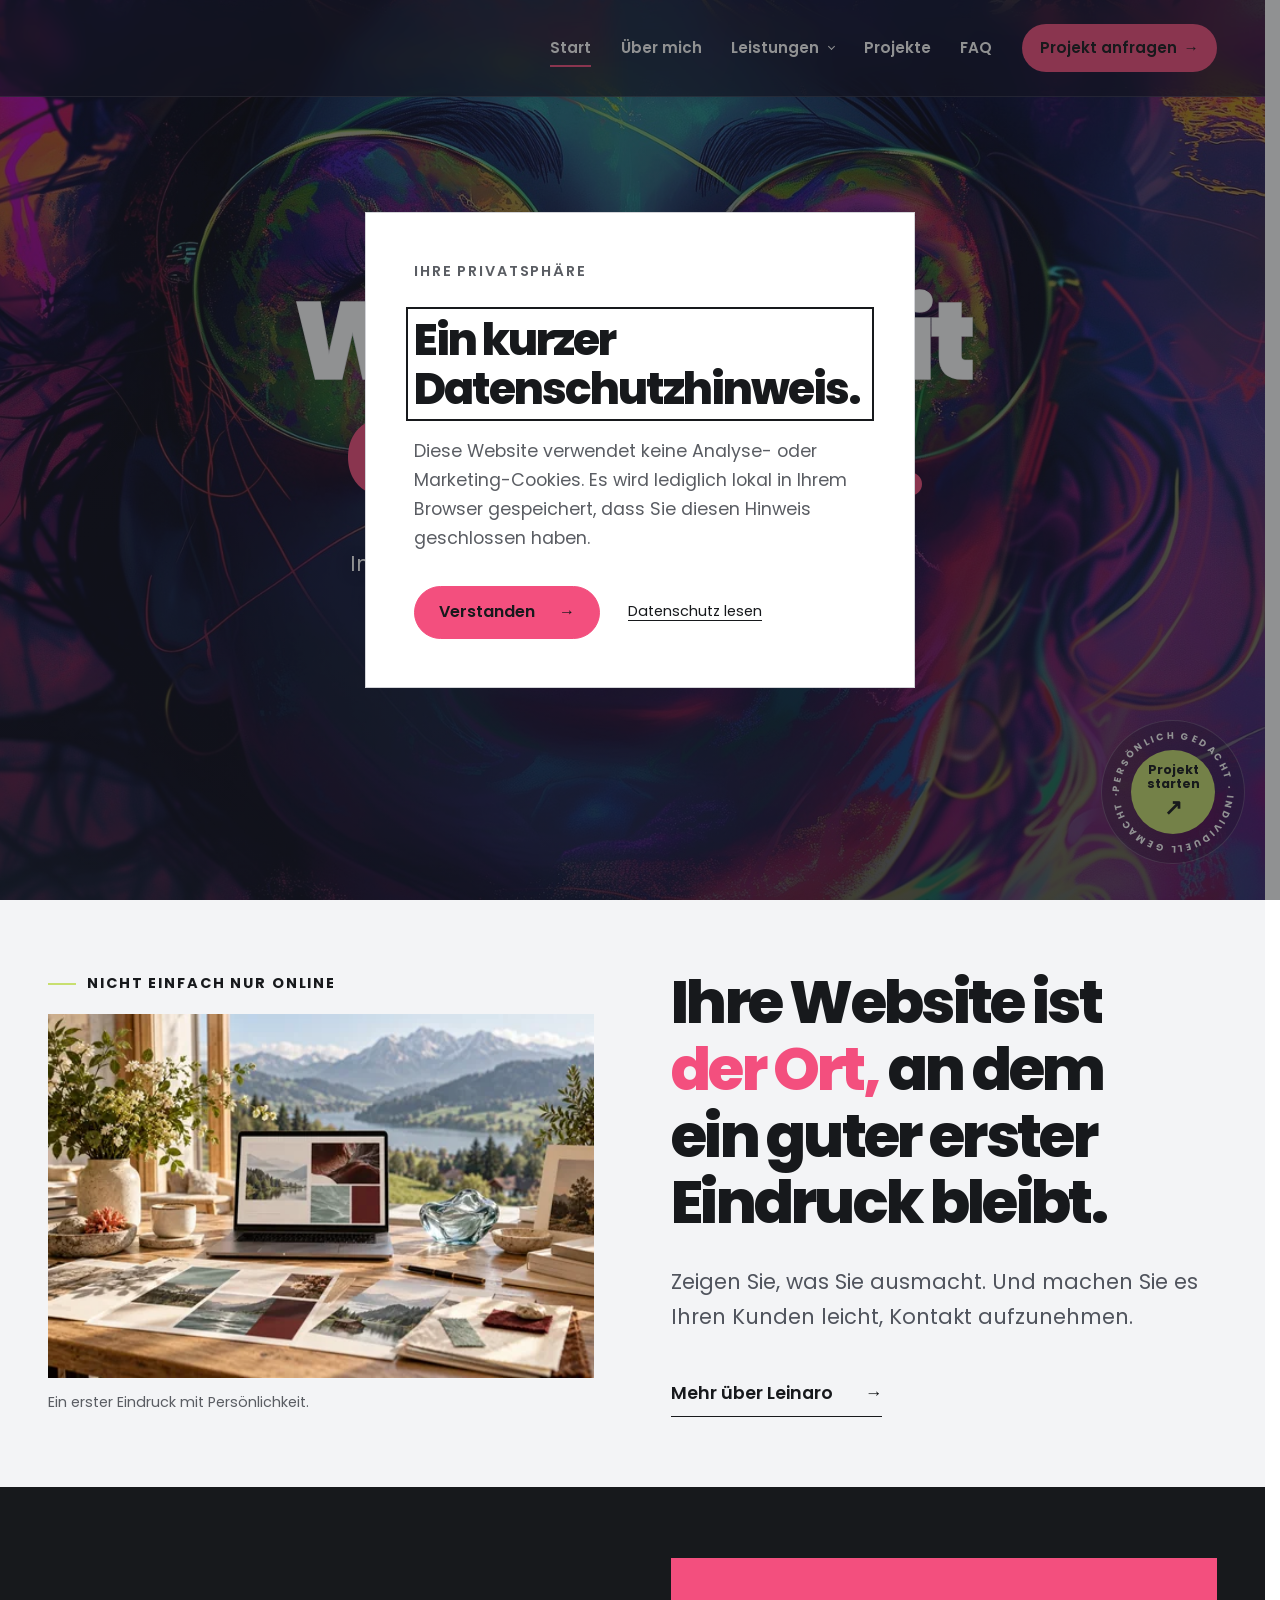
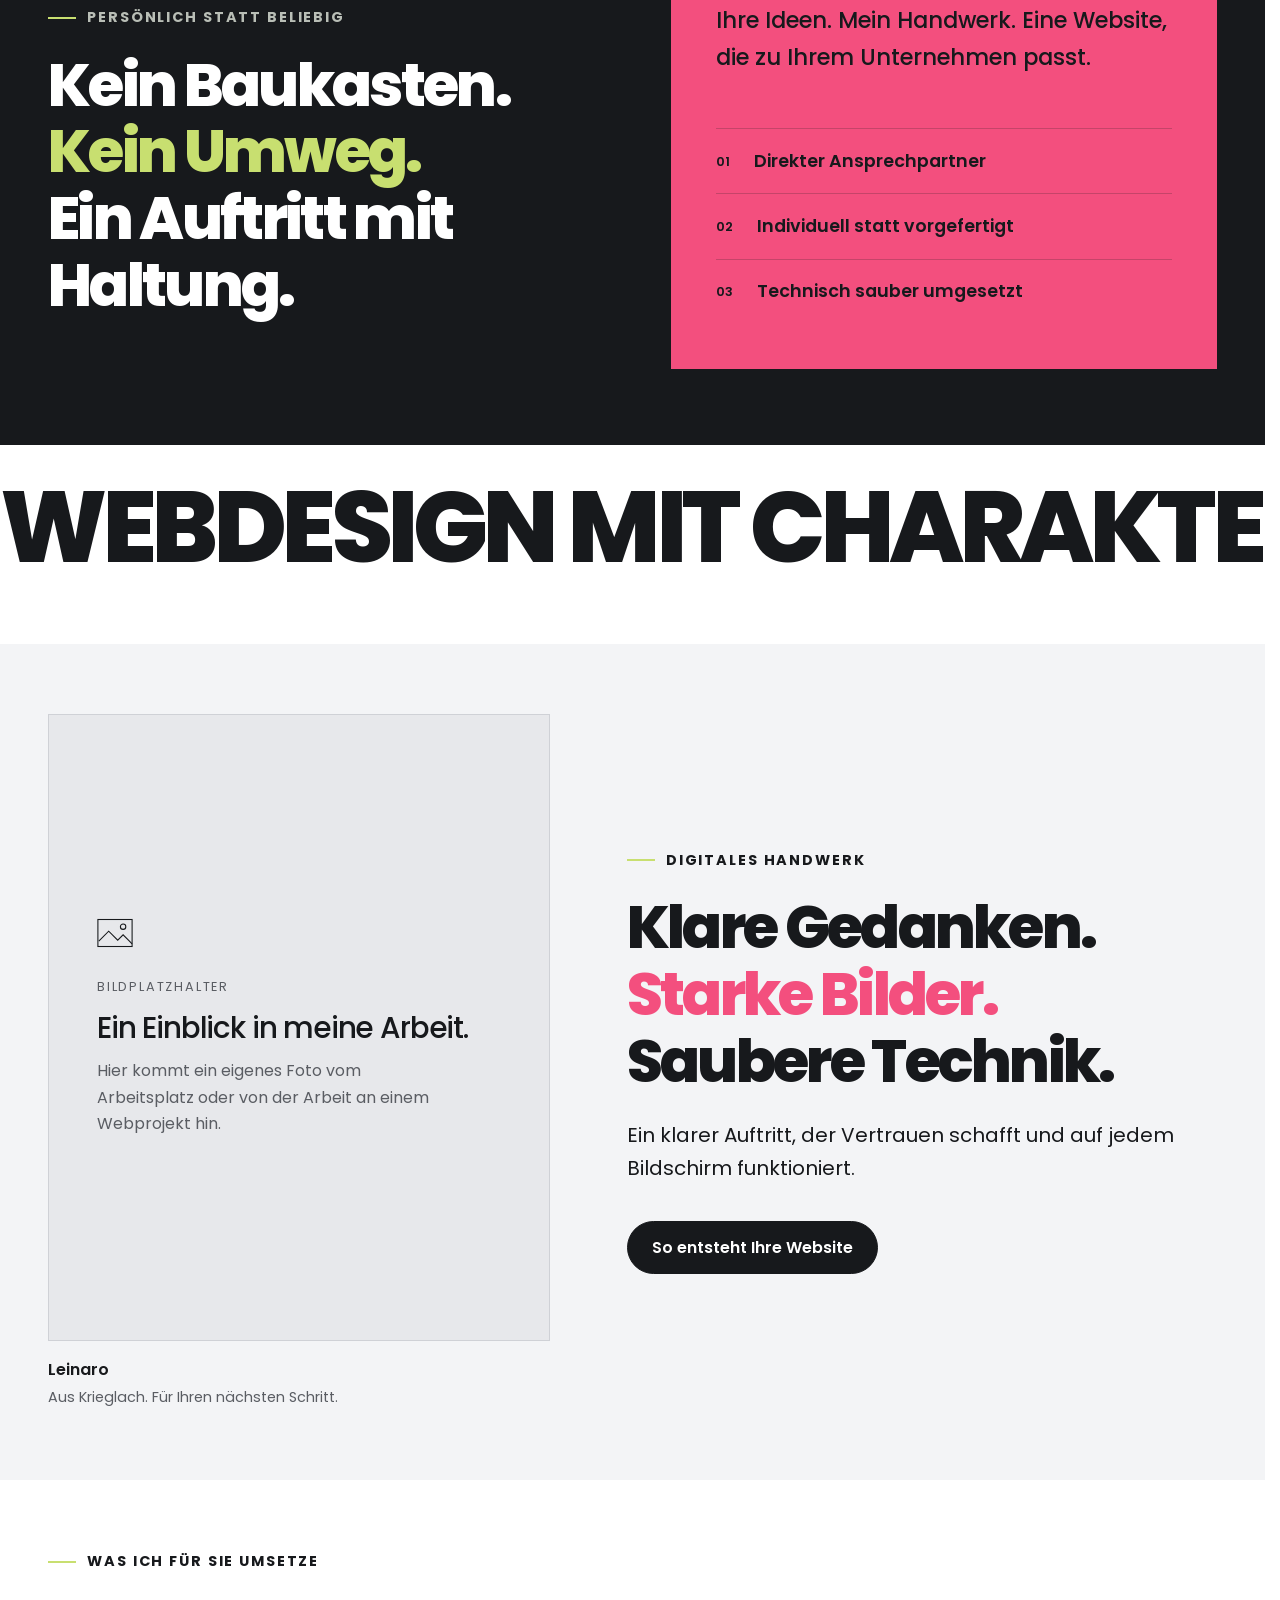
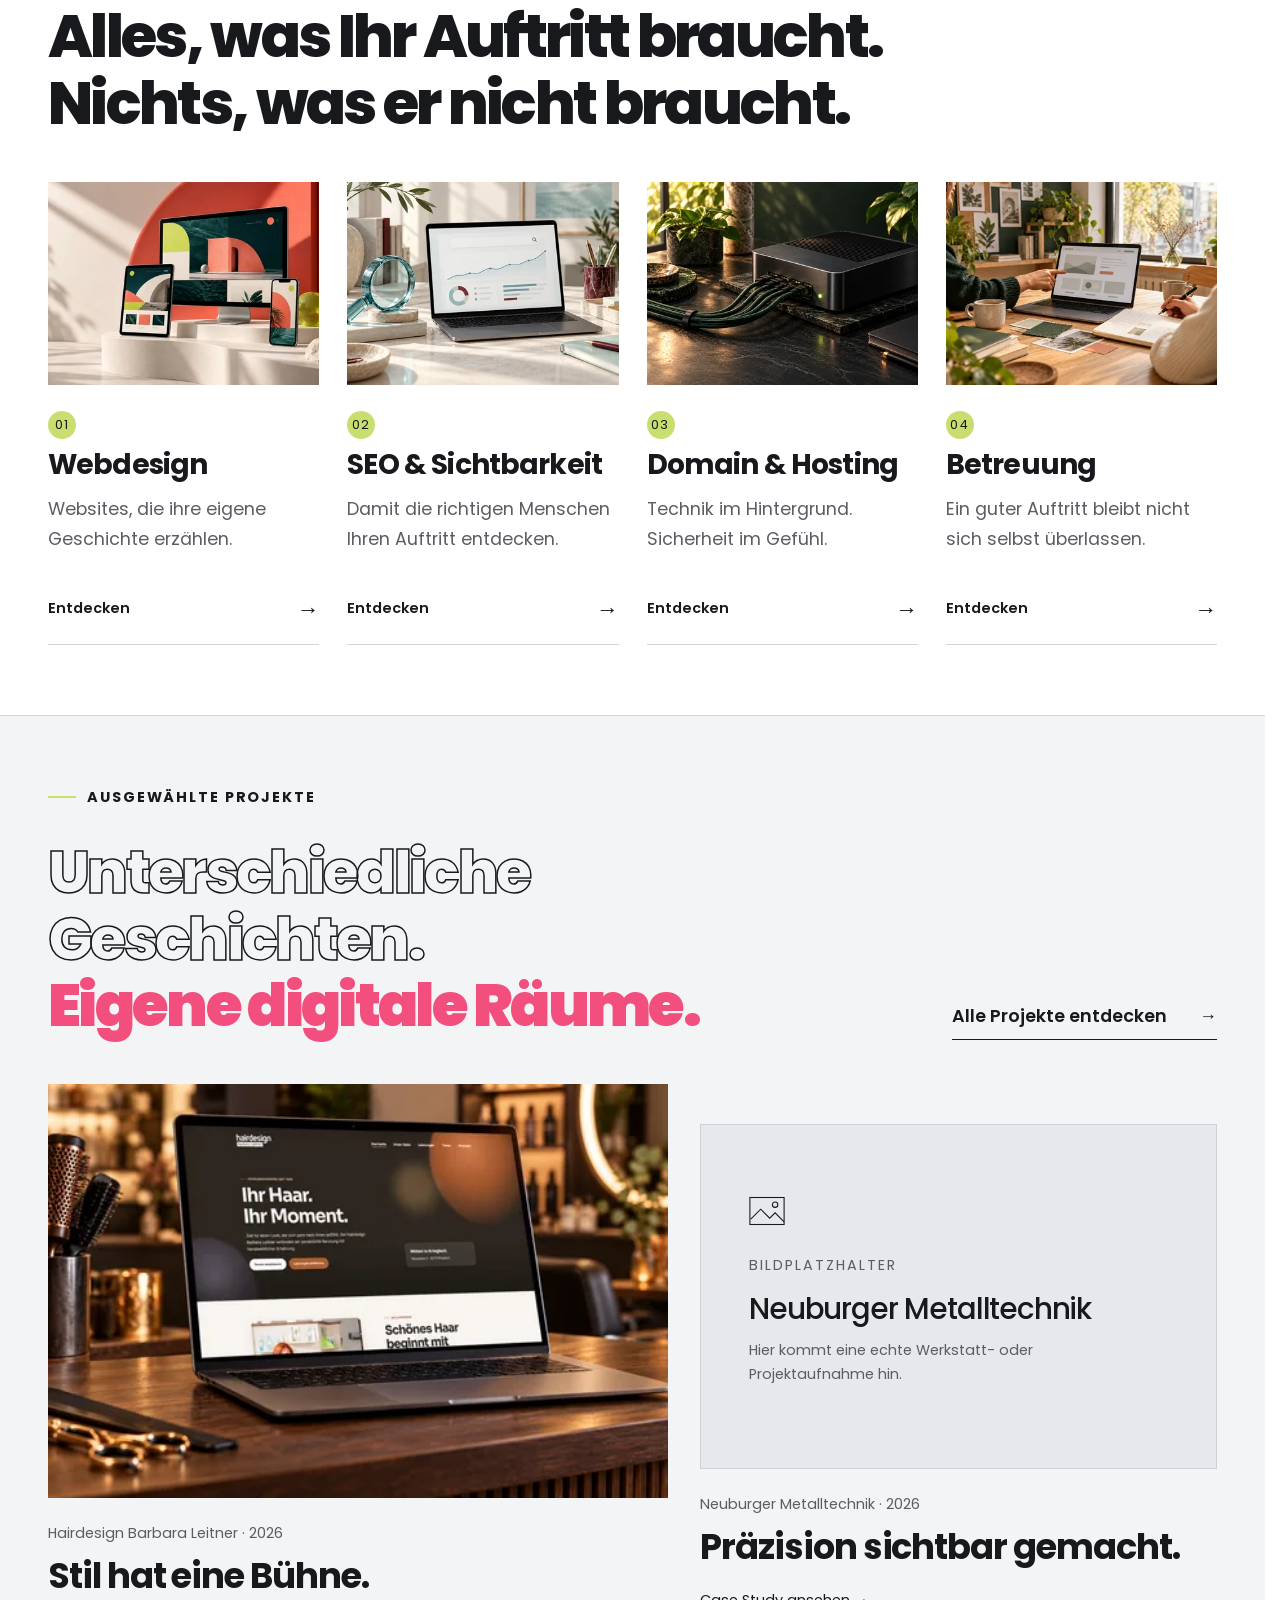
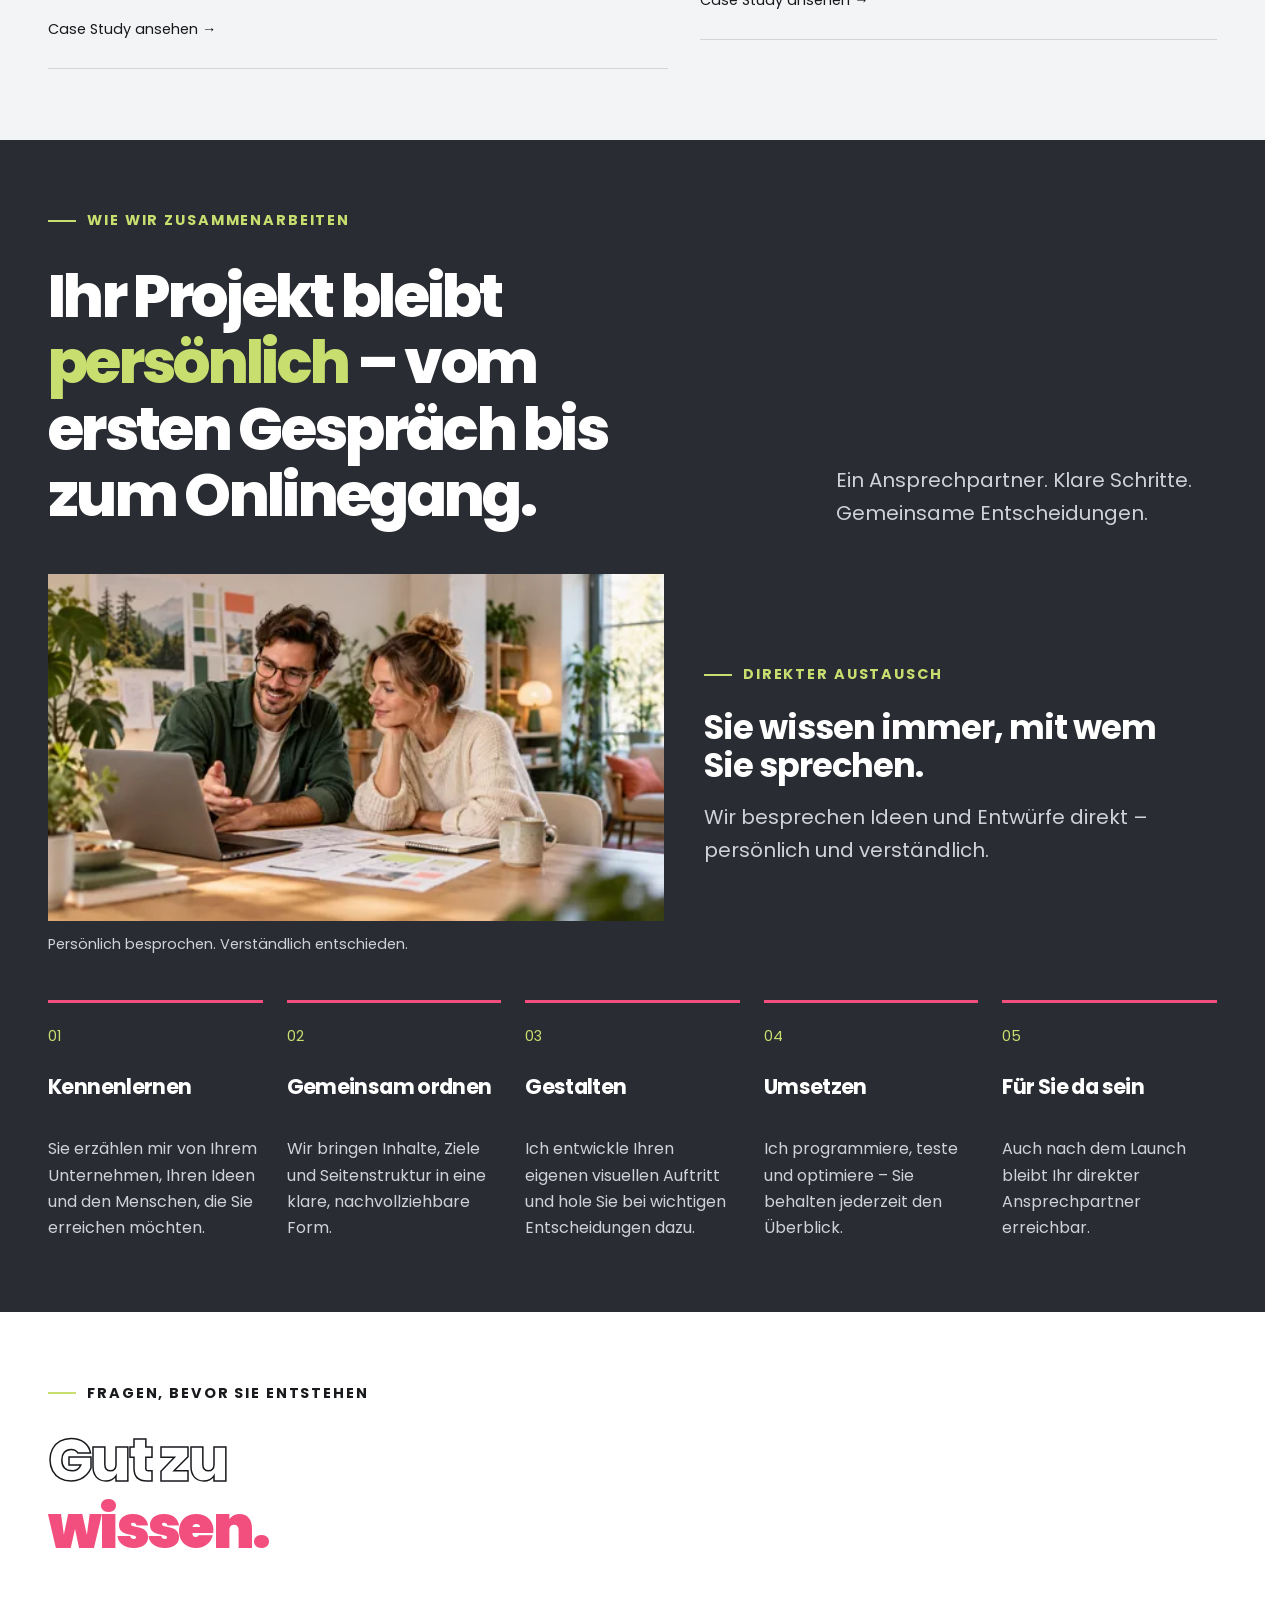
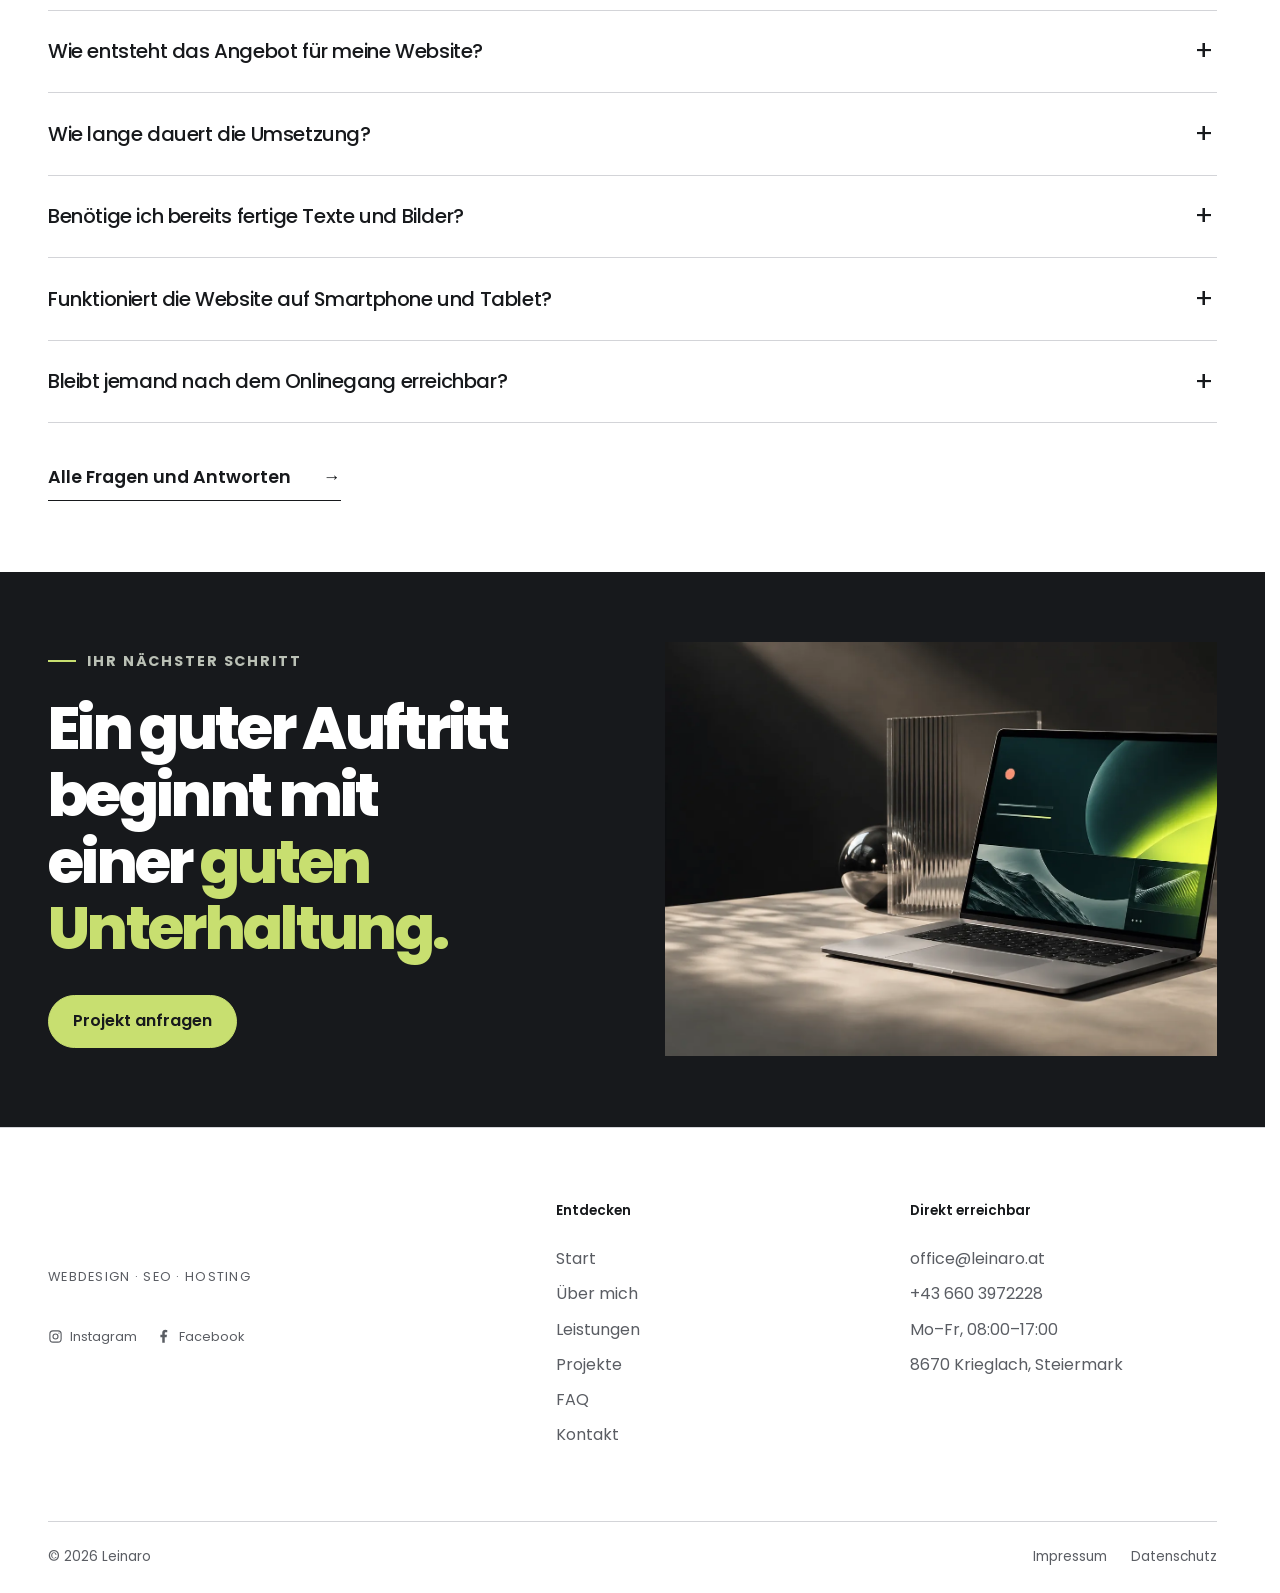
==== commit 9f6895c3: "v2.0 Designanpassung" ====
--- a/index.html
+++ b/index.html
@@ -14,10 +14,11 @@
       content="Webdesign, Hosting, SEO und persönliche Betreuung aus der Steiermark."
     />
     <meta property="og:type" content="website" />
-    <meta property="og:image" content="https://leinaro.at/images/hero-websites-character.png" />
+    <meta property="og:image" content="https://leinaro.at/images/hero-character.jpg" />
     <link rel="canonical" href="https://leinaro.at/" />
     <link rel="icon" href="images/leinaro-logo.svg" type="image/svg+xml" />
     <link rel="preload" href="fonts/poppins-600.ttf" as="font" type="font/ttf" crossorigin />
+    <link rel="preload" href="images/hero-character.jpg" as="image" fetchpriority="high" />
     <link rel="stylesheet" href="css/style.css" />
     <script src="js/script.js" defer></script>
     <script type="application/ld+json">
@@ -27,7 +28,7 @@
         "name": "Leinaro",
         "logo": "https://leinaro.at/images/leinaro-logo.svg",
         "url": "https://leinaro.at/",
-        "image": "https://leinaro.at/images/hero-websites-character.png",
+        "image": "https://leinaro.at/images/hero-character.jpg",
         "telephone": "+436603972228",
         "email": "office@leinaro.at",
         "address": {
@@ -44,7 +45,7 @@
   </head>
   <body>
     <a class="skip-link" href="#main">Zum Inhalt springen</a>
-    <header class="site-header">
+    <header class="site-header site-header--hero">
       <nav class="nav container" aria-label="Hauptnavigation">
         <a class="brand" href="./" aria-label="Leinaro Startseite"
           ><span class="brand-mark"></span>Leinaro</a
@@ -81,106 +82,55 @@
     </header>
 
     <main id="main">
-      <section class="hero-showcase" aria-labelledby="hero-title">
+      <section class="hero-showcase hero-showcase--image" aria-labelledby="hero-title">
+        <img
+          class="hero-showcase__background"
+          src="images/hero-character.jpg"
+          width="1920"
+          height="1076"
+          alt=""
+          aria-hidden="true"
+          fetchpriority="high"
+          decoding="async"
+        />
         <div class="container hero-showcase__inner">
           <div class="hero-showcase__copy">
-            <p class="hero-showcase__eyebrow">Leinaro <span>Webdesign aus der Steiermark</span></p>
-            <div class="hero-showcase__headline">
-              <h1 id="hero-title">
-                <span class="outline-text">Websites mit</span>
-                <em>Charakter.</em>
-              </h1>
-            </div>
+            <h1 id="hero-title">
+              <span class="outline-text">Websites mit</span><em>Charakter.</em>
+            </h1>
             <p class="hero-showcase__intro">
               Individuelles Webdesign, klare Technik und persönliche Betreuung. Aus Krieglach. Für
               Ihren nächsten Schritt.
             </p>
-            <div class="hero-showcase__actions">
-              <a class="button button--primary" href="kontakt.html"
-                >Projekt anfragen <span aria-hidden="true">↗</span></a
-              ><a class="hero-showcase__work-link" href="referenzen.html">Projekte ansehen</a>
-            </div>
-          </div>
-          <div class="hero-showcase__preview-wrap">
-            <figure
-              class="hero-preview"
-              aria-label="Illustrativer Website-Entwurf für ein Holzbauunternehmen"
-            >
-              <div class="hero-preview__chrome" aria-hidden="true">
-                <span class="hero-preview__dots"><i></i><i></i><i></i></span>
-                <span class="hero-preview__address">Website-Konzept</span>
-                <span class="hero-preview__menu">☰</span>
-              </div>
-              <div class="hero-preview__page">
-                <div class="hero-preview__nav" aria-hidden="true">
-                  <span class="hero-preview__brand">Holzwerk<span>.</span></span>
-                  <span class="hero-preview__nav-items"
-                    >Start <span>Leistungen</span> Über uns <span>Projekte</span></span
-                  >
-                  <span class="hero-preview__contact">Kontakt</span>
-                </div>
-                <div class="hero-preview__body">
-                  <div class="hero-preview__copy">
-                    <p class="hero-preview__eyebrow">Nachhaltig bauen</p>
-                    <p class="hero-preview__title">Räume mit<br /><em>Zukunft.</em></p>
-                    <p class="hero-preview__description">
-                      Wir schaffen Lebensräume aus Holz – nachhaltig, regional und mit Leidenschaft.
-                    </p>
-                    <span class="hero-preview__sample-link" aria-hidden="true"
-                      >Unser Handwerk <span>↗</span></span
-                    >
-                  </div>
-                  <img
-                    class="hero-preview__image"
-                    src="images/optimized/hero-holzwerk-concept-1200.webp"
-                    srcset="
-                      images/optimized/hero-holzwerk-concept-480.webp   480w,
-                      images/optimized/hero-holzwerk-concept-800.webp   800w,
-                      images/optimized/hero-holzwerk-concept-1200.webp 1200w,
-                      images/optimized/hero-holzwerk-concept-1536.webp 1536w
-                    "
-                    sizes="(max-width: 560px) calc(100vw - 5rem), 560px"
-                    width="1536"
-                    height="1024"
-                    fetchpriority="high"
-                    decoding="async"
-                    alt="Illustratives modernes Holzhaus mit großen Glasflächen in einer Berglandschaft"
-                  />
-                </div>
-              </div>
-              <figcaption class="hero-preview__caption">
-                Designkonzept · Beispiel für einen individuellen Webauftritt
-              </figcaption>
-            </figure>
-            <a
-              class="project-orbit"
-              href="kontakt.html"
-              aria-label="Ihr Webprojekt mit Leinaro starten"
-            >
-              <svg
-                class="project-orbit__ring"
-                viewBox="0 0 180 180"
-                aria-hidden="true"
-                focusable="false"
-              >
-                <defs>
-                  <path
-                    id="project-orbit-path"
-                    d="M 90,90 m -68,0 a 68,68 0 1,1 136,0 a 68,68 0 1,1 -136,0"
-                  />
-                </defs>
-                <text>
-                  <textPath href="#project-orbit-path" textLength="427" lengthAdjust="spacing">
-                    PERSÖNLICH GEDACHT · INDIVIDUELL GEMACHT ·
-                  </textPath>
-                </text>
-              </svg>
-              <span class="project-orbit__center"
-                >Projekt<br />starten <span aria-hidden="true">↗</span></span
-              >
-            </a>
-          </div>
-        </div>
+          </div>
+        </div>
+        <a
+          class="project-orbit"
+          href="kontakt.html"
+          aria-label="Ihr Webprojekt mit Leinaro starten"
+        >
+          <svg
+            class="project-orbit__ring"
+            viewBox="0 0 180 180"
+            aria-hidden="true"
+            focusable="false"
+          >
+            <defs>
+              <path
+                id="project-orbit-path"
+                d="M 90,90 m -68,0 a 68,68 0 1,1 136,0 a 68,68 0 1,1 -136,0"
+              />
+            </defs>
+            <text>
+              <textPath href="#project-orbit-path" textLength="427" lengthAdjust="spacing">
+                PERSÖNLICH GEDACHT · INDIVIDUELL GEMACHT ·
+              </textPath>
+            </text>
+          </svg>
+          <span class="project-orbit__center"
+            >Projekt<br />starten <span aria-hidden="true">↗</span></span
+          >
+        </a>
       </section>
 
       <section class="premium-intro section-surface section-surface--white" id="intro">
--- a/css/style.css
+++ b/css/style.css
@@ -3133,3 +3133,148 @@
   color: var(--pink);
   font-weight: 900;
 }
+
+/* === 12. STARTSEITE: BILD-HERO === */
+:root {
+  --hero-header-height: 97px;
+}
+.hero-showcase--image {
+  position: relative;
+  isolation: isolate;
+  display: grid;
+  place-items: center;
+  min-height: max(700px, 100svh);
+  margin-top: calc(-1 * var(--hero-header-height));
+  padding: calc(var(--hero-header-height) + 4rem) 0 10rem;
+  overflow: hidden;
+  border: 0;
+  background: #111127;
+  color: var(--white);
+  text-align: center;
+}
+.hero-showcase__background {
+  position: absolute;
+  z-index: -2;
+  inset: 0;
+  width: 100%;
+  height: 100%;
+  object-fit: cover;
+  object-position: 50% 45%;
+}
+.hero-showcase--image::before {
+  position: absolute;
+  z-index: -1;
+  inset: 0;
+  background: linear-gradient(180deg, #11112742, #11112773 35%, #111127a6 100%);
+  pointer-events: none;
+  content: '';
+}
+.hero-showcase--image .hero-showcase__inner {
+  display: block;
+}
+.hero-showcase--image .hero-showcase__copy {
+  max-width: 1050px;
+  margin-inline: auto;
+}
+.hero-showcase--image h1 {
+  font-size: clamp(4rem, 8.5vw, 8rem);
+  line-height: 1.06;
+  text-shadow: 0 3px 35px #11112745;
+}
+.hero-showcase--image .outline-text {
+  color: var(--white);
+  -webkit-text-stroke-color: var(--white);
+}
+.hero-showcase--image .hero-showcase__intro {
+  max-width: 55ch;
+  margin: 2rem auto 0;
+  color: var(--white);
+  font-size: clamp(1.125rem, 1.6vw, 1.4rem);
+  line-height: 1.7;
+  text-wrap: balance;
+  text-shadow: 0 2px 14px #111127;
+}
+.hero-showcase--image .project-orbit {
+  top: auto;
+  right: max(1.25rem, calc((100% - 1280px) / 2));
+  bottom: 2.25rem;
+  width: 144px;
+  border: 1px solid #ffffff35;
+  background: #11112740;
+  color: var(--ink);
+}
+.hero-showcase--image .project-orbit__ring {
+  fill: var(--white);
+}
+.hero-showcase--image .project-orbit:focus-visible {
+  outline-color: var(--white);
+}
+.site-header--hero:not(.is-scrolled) {
+  background: #111127b3;
+  border-bottom-color: #ffffff20;
+  backdrop-filter: blur(12px);
+}
+.site-header--hero:not(.is-scrolled) .brand {
+  filter: grayscale(1) brightness(0) invert(1);
+}
+.site-header--hero:not(.is-scrolled) .nav-links > li > a,
+.site-header--hero:not(.is-scrolled) .has-submenu > button {
+  color: var(--white);
+}
+.site-header--hero:not(.is-scrolled) .menu-toggle span {
+  background: var(--white);
+}
+.site-header--hero:not(.is-scrolled) .nav-links > li > a.nav-cta {
+  background: var(--pink);
+  color: var(--ink);
+}
+.site-header--hero:not(.is-scrolled) .nav-links > li > a.nav-cta:hover,
+.site-header--hero:not(.is-scrolled) .nav-links > li > a.nav-cta:focus-visible {
+  background: var(--lime);
+}
+.site-header--hero:not(.is-scrolled) .submenu {
+  border-color: #ffffff25;
+  background: #171629;
+  color: var(--white);
+}
+.site-header--hero:not(.is-scrolled) .submenu a:hover,
+.site-header--hero:not(.is-scrolled) .submenu a.active {
+  background: var(--lime);
+  color: var(--ink);
+}
+.site-header--hero:not(.is-scrolled) :focus-visible {
+  outline-color: var(--white);
+}
+@media (max-width: 850px) {
+  :root {
+    --hero-header-height: 79px;
+  }
+  .site-header--hero:not(.is-scrolled) .nav-links {
+    border-color: #ffffff25;
+    background: #171629;
+  }
+  .site-header--hero:not(.is-scrolled) .nav-links > li {
+    border-bottom-color: #ffffff20;
+  }
+}
+@media (max-width: 600px) {
+  :root {
+    --hero-header-height: 75px;
+  }
+  .hero-showcase--image {
+    min-height: max(680px, 100svh);
+    padding: calc(var(--hero-header-height) + 3rem) 0 10rem;
+  }
+  .hero-showcase--image h1 {
+    font-size: clamp(2.75rem, 11.9vw, 4.25rem);
+  }
+  .hero-showcase--image .hero-showcase__intro {
+    max-width: 33ch;
+    margin-top: 1.75rem;
+  }
+  .hero-showcase--image .project-orbit {
+    right: 1.25rem;
+    bottom: 1.5rem;
+    width: 112px;
+  }
+}
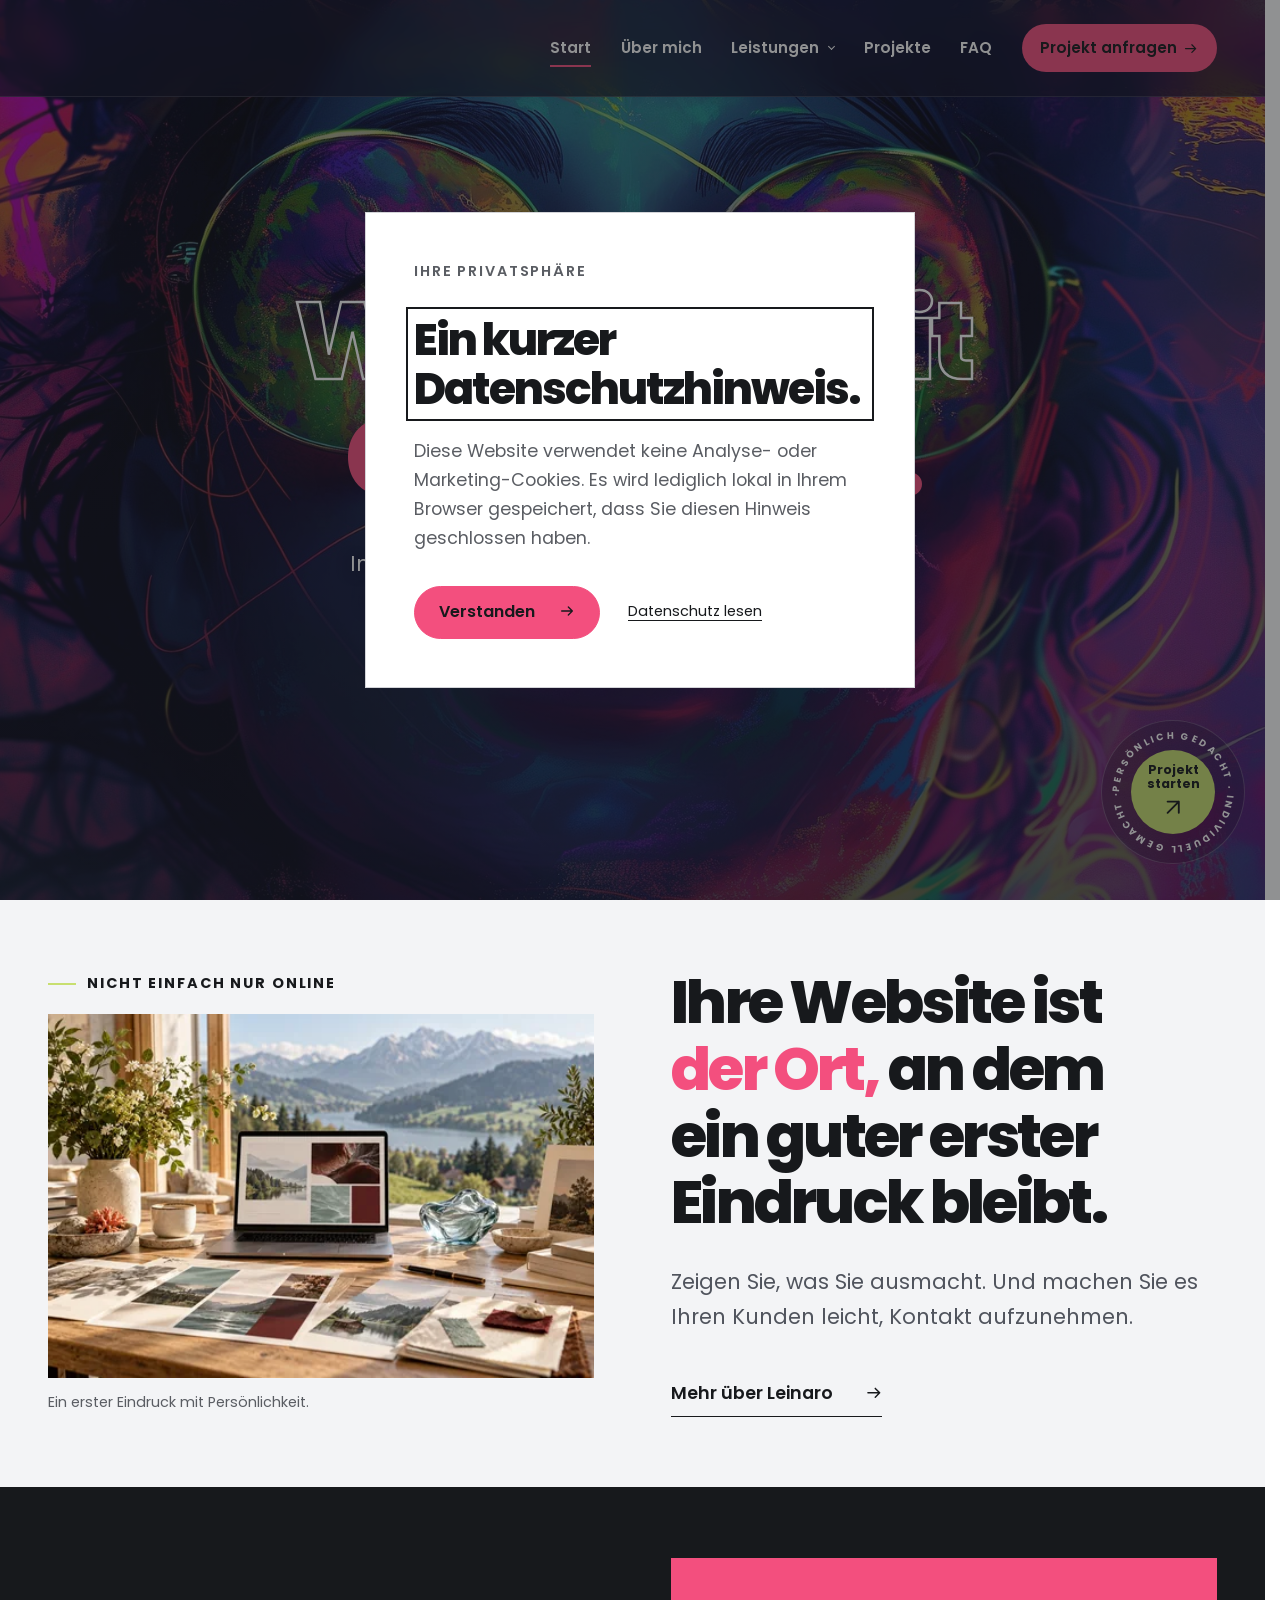
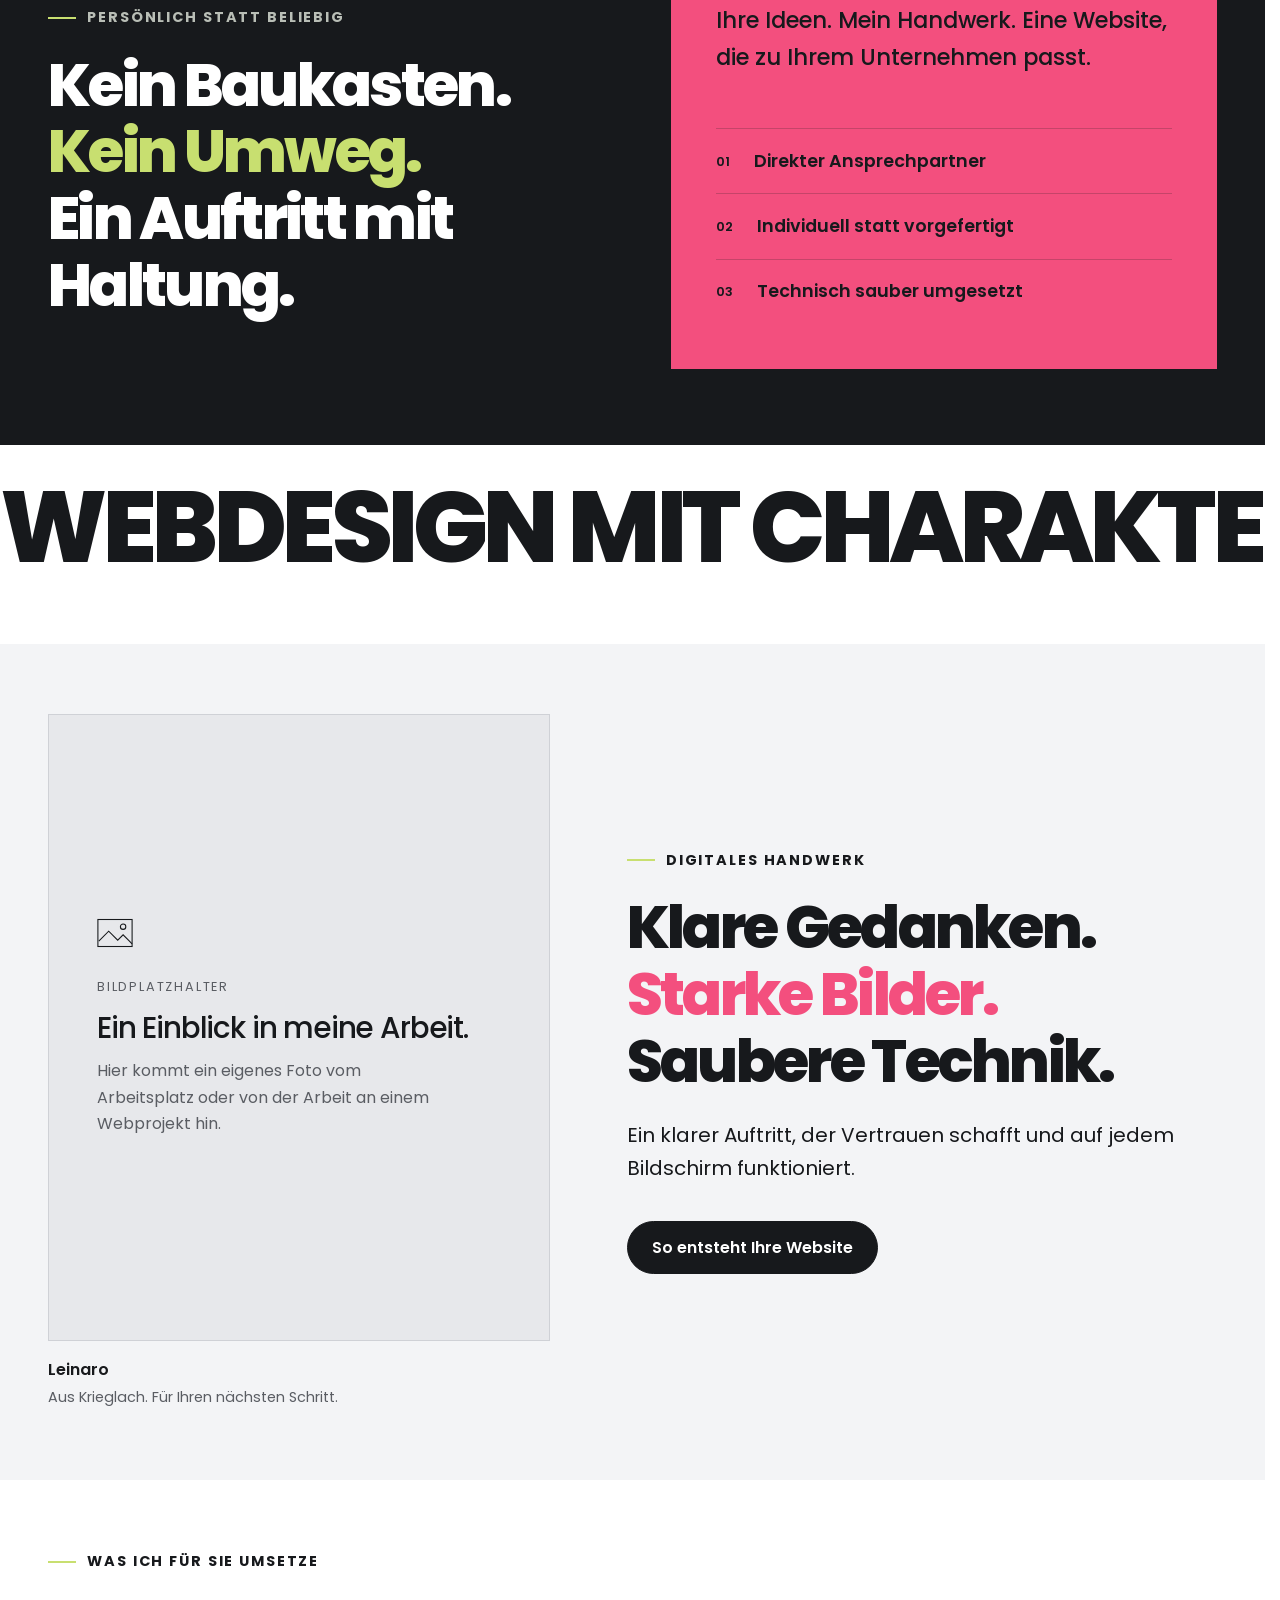
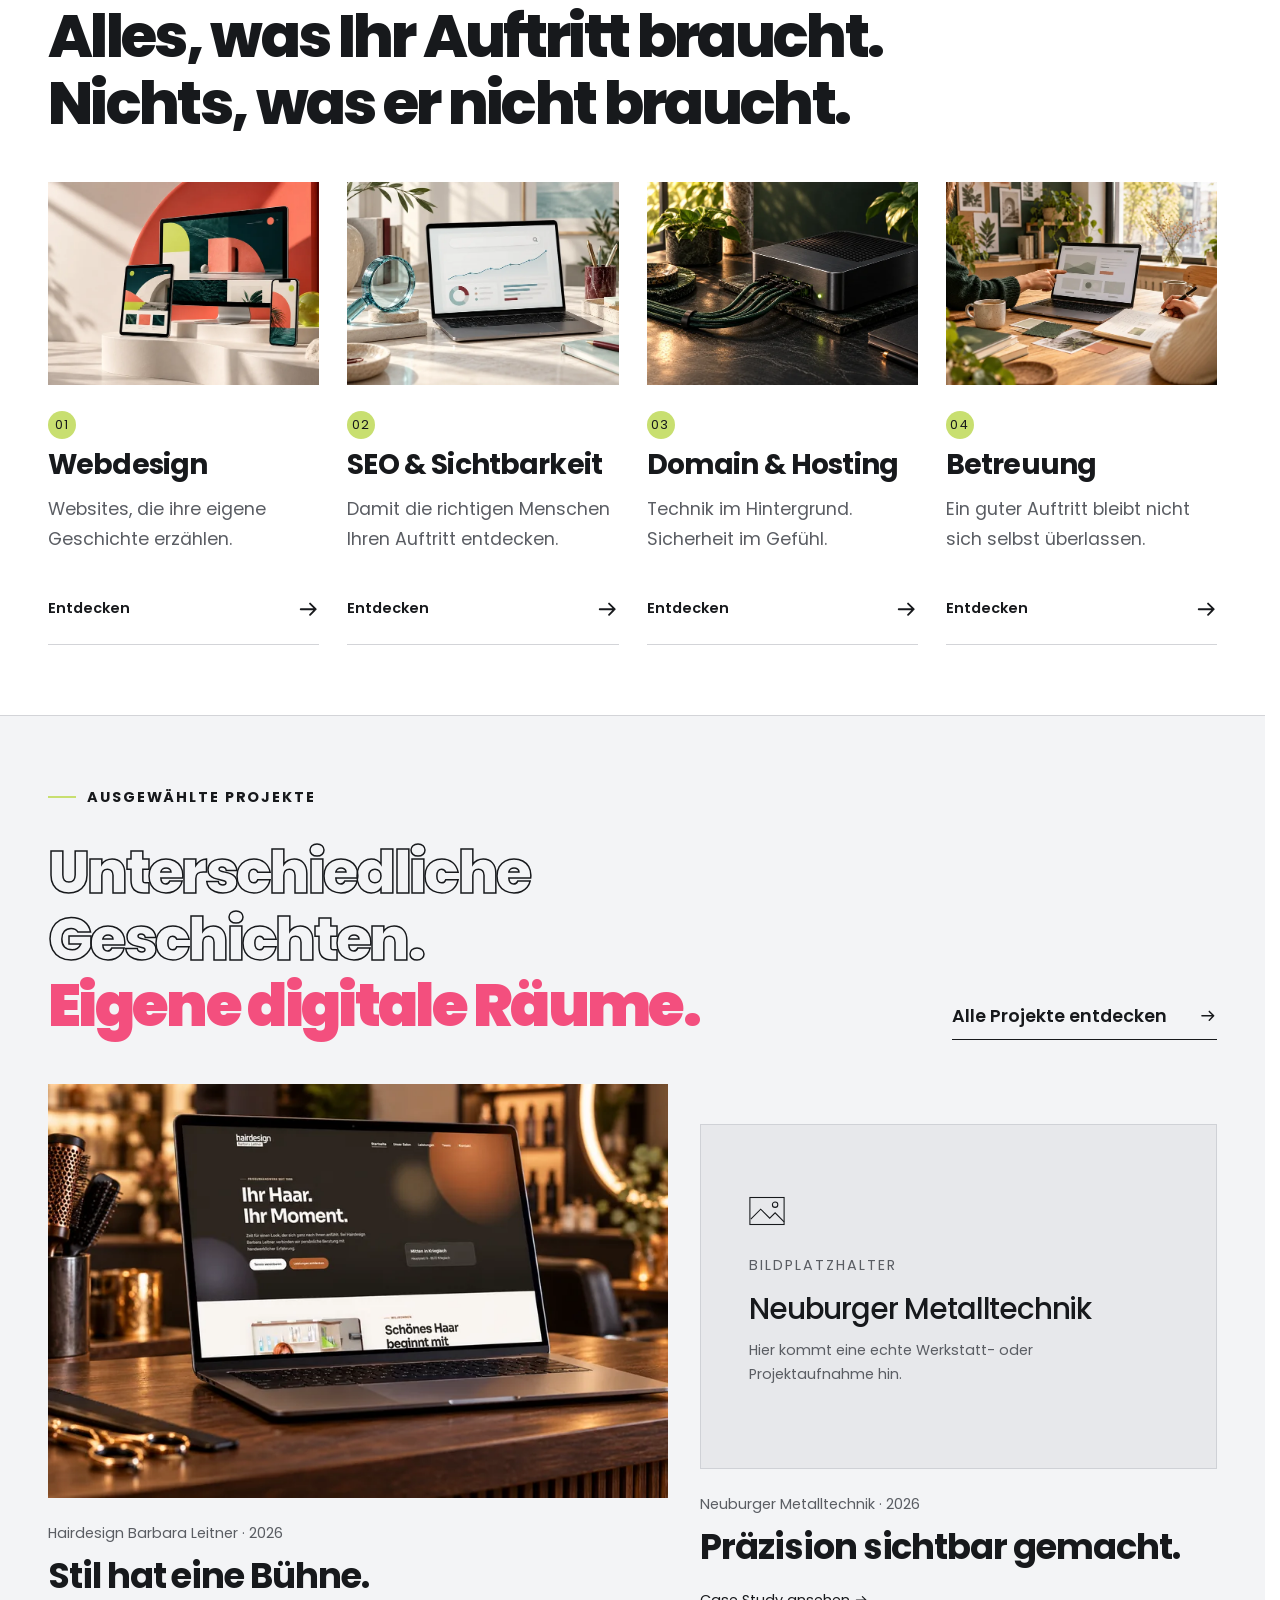
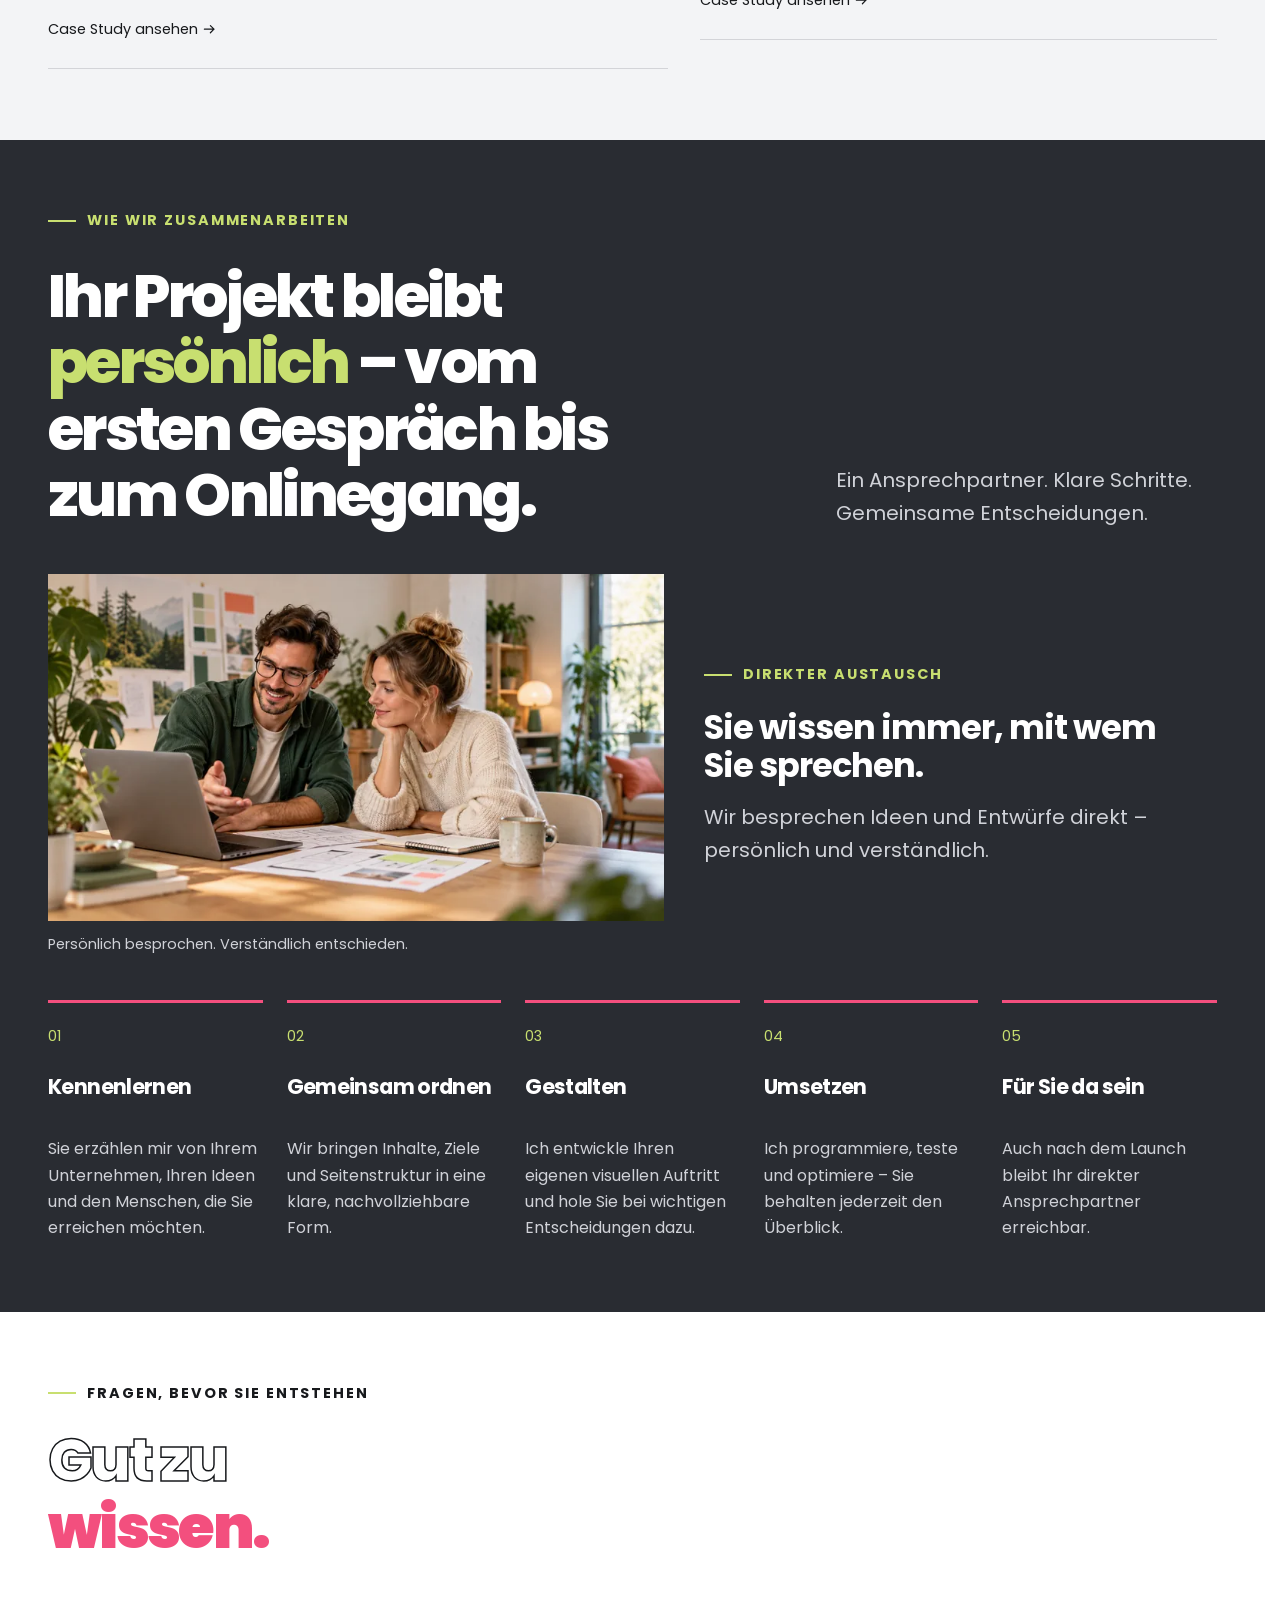
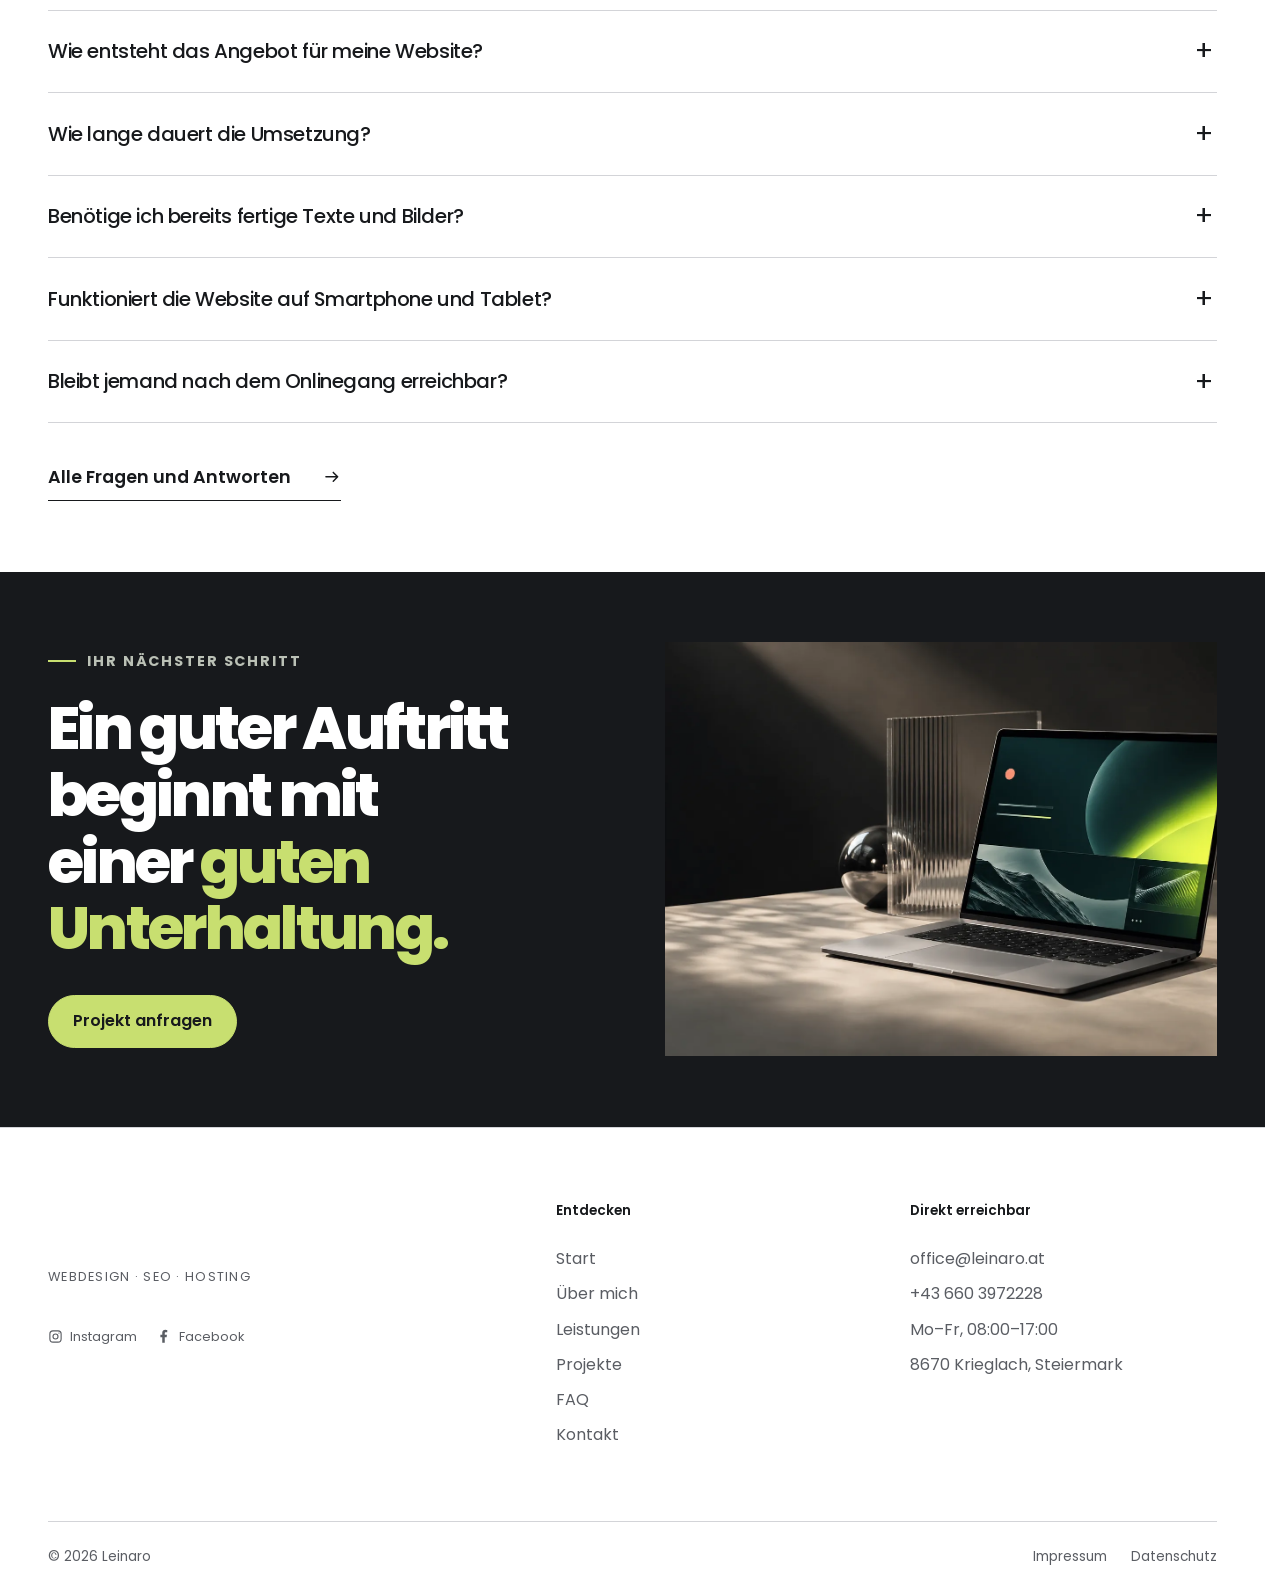
==== commit 075d014e: "v3.0 Designanpassung inkl. Feinschliff" ====
--- a/index.html
+++ b/index.html
@@ -75,7 +75,22 @@
           <li><a href="referenzen.html">Projekte</a></li>
           <li><a href="faq.html">FAQ</a></li>
           <li>
-            <a class="nav-cta" href="kontakt.html">Projekt anfragen <span>→</span></a>
+            <a class="nav-cta" href="kontakt.html"
+              >Projekt anfragen
+              <span
+                ><svg
+                  class="ui-icon ui-icon--arrow-right"
+                  viewBox="0 0 24 24"
+                  fill="none"
+                  stroke="currentColor"
+                  stroke-width="2"
+                  stroke-linecap="round"
+                  stroke-linejoin="round"
+                  aria-hidden="true"
+                  focusable="false"
+                >
+                  <path d="M4 12h16m-6-6 6 6-6 6" /></svg></span
+            ></a>
           </li>
         </ul>
       </nav>
@@ -128,8 +143,21 @@
             </text>
           </svg>
           <span class="project-orbit__center"
-            >Projekt<br />starten <span aria-hidden="true">↗</span></span
-          >
+            >Projekt<br />starten
+            <span aria-hidden="true"
+              ><svg
+                class="ui-icon ui-icon--arrow-up-right"
+                viewBox="0 0 24 24"
+                fill="none"
+                stroke="currentColor"
+                stroke-width="2"
+                stroke-linecap="round"
+                stroke-linejoin="round"
+                aria-hidden="true"
+                focusable="false"
+              >
+                <path d="M6 18 18 6M6 6h12v12" /></svg></span
+          ></span>
         </a>
       </section>
 
@@ -162,7 +190,22 @@
               Zeigen Sie, was Sie ausmacht. Und machen Sie es Ihren Kunden leicht, Kontakt
               aufzunehmen.
             </p>
-            <a class="text-arrow" href="ueber-uns.html">Mehr über Leinaro <span>→</span></a>
+            <a class="text-arrow" href="ueber-uns.html"
+              >Mehr über Leinaro
+              <span
+                ><svg
+                  class="ui-icon ui-icon--arrow-right"
+                  viewBox="0 0 24 24"
+                  fill="none"
+                  stroke="currentColor"
+                  stroke-width="2"
+                  stroke-linecap="round"
+                  stroke-linejoin="round"
+                  aria-hidden="true"
+                  focusable="false"
+                >
+                  <path d="M4 12h16m-6-6 6 6-6 6" /></svg></span
+            ></a>
           </div>
         </div>
       </section>
@@ -192,14 +235,66 @@
         >
           <div class="creative-marquee__track" aria-hidden="true">
             <div class="creative-marquee__group">
-              <span>WEBDESIGN MIT CHARAKTER</span><span class="creative-marquee__star">✳</span
+              <span>WEBDESIGN MIT CHARAKTER</span
+              ><span class="creative-marquee__star"
+                ><svg
+                  class="ui-icon ui-icon--spark"
+                  viewBox="0 0 24 24"
+                  fill="none"
+                  stroke="currentColor"
+                  stroke-width="2"
+                  stroke-linecap="round"
+                  stroke-linejoin="round"
+                  aria-hidden="true"
+                  focusable="false"
+                >
+                  <path d="M12 2v20M2 12h20M5 5l14 14M5 19 19 5" /></svg></span
               ><span class="creative-marquee__outline">PERSÖNLICH UMGESETZT</span
-              ><span class="creative-marquee__star">✳</span>
+              ><span class="creative-marquee__star"
+                ><svg
+                  class="ui-icon ui-icon--spark"
+                  viewBox="0 0 24 24"
+                  fill="none"
+                  stroke="currentColor"
+                  stroke-width="2"
+                  stroke-linecap="round"
+                  stroke-linejoin="round"
+                  aria-hidden="true"
+                  focusable="false"
+                >
+                  <path d="M12 2v20M2 12h20M5 5l14 14M5 19 19 5" /></svg
+              ></span>
             </div>
             <div class="creative-marquee__group">
-              <span>WEBDESIGN MIT CHARAKTER</span><span class="creative-marquee__star">✳</span
+              <span>WEBDESIGN MIT CHARAKTER</span
+              ><span class="creative-marquee__star"
+                ><svg
+                  class="ui-icon ui-icon--spark"
+                  viewBox="0 0 24 24"
+                  fill="none"
+                  stroke="currentColor"
+                  stroke-width="2"
+                  stroke-linecap="round"
+                  stroke-linejoin="round"
+                  aria-hidden="true"
+                  focusable="false"
+                >
+                  <path d="M12 2v20M2 12h20M5 5l14 14M5 19 19 5" /></svg></span
               ><span class="creative-marquee__outline">PERSÖNLICH UMGESETZT</span
-              ><span class="creative-marquee__star">✳</span>
+              ><span class="creative-marquee__star"
+                ><svg
+                  class="ui-icon ui-icon--spark"
+                  viewBox="0 0 24 24"
+                  fill="none"
+                  stroke="currentColor"
+                  stroke-width="2"
+                  stroke-linecap="round"
+                  stroke-linejoin="round"
+                  aria-hidden="true"
+                  focusable="false"
+                >
+                  <path d="M12 2v20M2 12h20M5 5l14 14M5 19 19 5" /></svg
+              ></span>
             </div>
           </div>
         </div>
@@ -270,8 +365,22 @@
               ><span class="cinema-card__index">01</span>
               <h3>Webdesign</h3>
               <p>Websites, die ihre eigene Geschichte erzählen.</p>
-              <span class="cinema-card__action">Entdecken <b>→</b></span></a
-            >
+              <span class="cinema-card__action"
+                >Entdecken
+                <b
+                  ><svg
+                    class="ui-icon ui-icon--arrow-right"
+                    viewBox="0 0 24 24"
+                    fill="none"
+                    stroke="currentColor"
+                    stroke-width="2"
+                    stroke-linecap="round"
+                    stroke-linejoin="round"
+                    aria-hidden="true"
+                    focusable="false"
+                  >
+                    <path d="M4 12h16m-6-6 6 6-6 6" /></svg></b></span
+            ></a>
             <a class="cinema-card cinema-card--seo reveal delay-1" href="seo.html">
               <span class="cinema-card__media"
                 ><img
@@ -292,7 +401,22 @@
               <span class="cinema-card__index">02</span>
               <h3>SEO &amp; Sichtbarkeit</h3>
               <p>Damit die richtigen Menschen Ihren Auftritt entdecken.</p>
-              <span class="cinema-card__action">Entdecken <b>→</b></span>
+              <span class="cinema-card__action"
+                >Entdecken
+                <b
+                  ><svg
+                    class="ui-icon ui-icon--arrow-right"
+                    viewBox="0 0 24 24"
+                    fill="none"
+                    stroke="currentColor"
+                    stroke-width="2"
+                    stroke-linecap="round"
+                    stroke-linejoin="round"
+                    aria-hidden="true"
+                    focusable="false"
+                  >
+                    <path d="M4 12h16m-6-6 6 6-6 6" /></svg></b
+              ></span>
             </a>
             <a class="cinema-card cinema-card--hosting reveal" href="domain-hosting.html"
               ><span class="cinema-card__media"
@@ -313,8 +437,22 @@
               ><span class="cinema-card__index">03</span>
               <h3>Domain &amp; Hosting</h3>
               <p>Technik im Hintergrund. Sicherheit im Gefühl.</p>
-              <span class="cinema-card__action">Entdecken <b>→</b></span></a
-            >
+              <span class="cinema-card__action"
+                >Entdecken
+                <b
+                  ><svg
+                    class="ui-icon ui-icon--arrow-right"
+                    viewBox="0 0 24 24"
+                    fill="none"
+                    stroke="currentColor"
+                    stroke-width="2"
+                    stroke-linecap="round"
+                    stroke-linejoin="round"
+                    aria-hidden="true"
+                    focusable="false"
+                  >
+                    <path d="M4 12h16m-6-6 6 6-6 6" /></svg></b></span
+            ></a>
             <a class="cinema-card cinema-card--care reveal delay-1" href="betreuung.html"
               ><span class="cinema-card__media"
                 ><img
@@ -334,8 +472,22 @@
               ><span class="cinema-card__index">04</span>
               <h3>Betreuung</h3>
               <p>Ein guter Auftritt bleibt nicht sich selbst überlassen.</p>
-              <span class="cinema-card__action">Entdecken <b>→</b></span></a
-            >
+              <span class="cinema-card__action"
+                >Entdecken
+                <b
+                  ><svg
+                    class="ui-icon ui-icon--arrow-right"
+                    viewBox="0 0 24 24"
+                    fill="none"
+                    stroke="currentColor"
+                    stroke-width="2"
+                    stroke-linecap="round"
+                    stroke-linejoin="round"
+                    aria-hidden="true"
+                    focusable="false"
+                  >
+                    <path d="M4 12h16m-6-6 6 6-6 6" /></svg></b></span
+            ></a>
           </div>
         </div>
       </section>
@@ -348,7 +500,22 @@
               <span class="outline-text">Unterschiedliche Geschichten.</span>
               <span class="editorial-mark">Eigene digitale Räume.</span>
             </h2>
-            <a class="text-arrow" href="referenzen.html">Alle Projekte entdecken <span>→</span></a>
+            <a class="text-arrow" href="referenzen.html"
+              >Alle Projekte entdecken
+              <span
+                ><svg
+                  class="ui-icon ui-icon--arrow-right"
+                  viewBox="0 0 24 24"
+                  fill="none"
+                  stroke="currentColor"
+                  stroke-width="2"
+                  stroke-linecap="round"
+                  stroke-linejoin="round"
+                  aria-hidden="true"
+                  focusable="false"
+                >
+                  <path d="M4 12h16m-6-6 6 6-6 6" /></svg></span
+            ></a>
           </div>
           <div class="work-mosaic">
             <a class="mosaic-tile mosaic-tile--main reveal" href="hairdesign-barbara-leitner.html"
@@ -365,13 +532,25 @@
                 height="1024"
                 alt="Website von Hairdesign Barbara Leitner auf einem Laptop im Salon"
                 loading="lazy"
-                decoding="async"
-              />
+                decoding="async" />
               <div>
                 <p>Hairdesign Barbara Leitner · 2026</p>
                 <h3>Stil hat eine Bühne.</h3>
-                <span>Case Study ansehen →</span>
-              </div></a
+                <span
+                  >Case Study ansehen
+                  <svg
+                    class="ui-icon ui-icon--arrow-right"
+                    viewBox="0 0 24 24"
+                    fill="none"
+                    stroke="currentColor"
+                    stroke-width="2"
+                    stroke-linecap="round"
+                    stroke-linejoin="round"
+                    aria-hidden="true"
+                    focusable="false"
+                  >
+                    <path d="M4 12h16m-6-6 6 6-6 6" /></svg
+                ></span></div></a
             ><a
               class="mosaic-tile mosaic-tile--secondary reveal delay-1"
               href="neuburger-metalltechnik.html"
@@ -395,9 +574,22 @@
               <div>
                 <p>Neuburger Metalltechnik · 2026</p>
                 <h3>Präzision sichtbar gemacht.</h3>
-                <span>Case Study ansehen →</span>
-              </div></a
-            >
+                <span
+                  >Case Study ansehen
+                  <svg
+                    class="ui-icon ui-icon--arrow-right"
+                    viewBox="0 0 24 24"
+                    fill="none"
+                    stroke="currentColor"
+                    stroke-width="2"
+                    stroke-linecap="round"
+                    stroke-linejoin="round"
+                    aria-hidden="true"
+                    focusable="false"
+                  >
+                    <path d="M4 12h16m-6-6 6 6-6 6" /></svg
+                ></span></div
+            ></a>
           </div>
         </div>
       </section>
@@ -528,8 +720,21 @@
             </details>
           </div>
           <a class="text-arrow faq-premium__more" href="faq.html"
-            >Alle Fragen und Antworten <span>→</span></a
-          >
+            >Alle Fragen und Antworten
+            <span
+              ><svg
+                class="ui-icon ui-icon--arrow-right"
+                viewBox="0 0 24 24"
+                fill="none"
+                stroke="currentColor"
+                stroke-width="2"
+                stroke-linecap="round"
+                stroke-linejoin="round"
+                aria-hidden="true"
+                focusable="false"
+              >
+                <path d="M4 12h16m-6-6 6 6-6 6" /></svg></span
+          ></a>
         </div>
       </section>
 
@@ -655,7 +860,21 @@
         </p>
         <div class="cookie-banner__actions">
           <button class="button button--primary" type="button" data-cookie-choice>
-            Verstanden <span aria-hidden="true">→</span>
+            Verstanden
+            <span aria-hidden="true"
+              ><svg
+                class="ui-icon ui-icon--arrow-right"
+                viewBox="0 0 24 24"
+                fill="none"
+                stroke="currentColor"
+                stroke-width="2"
+                stroke-linecap="round"
+                stroke-linejoin="round"
+                aria-hidden="true"
+                focusable="false"
+              >
+                <path d="M4 12h16m-6-6 6 6-6 6" /></svg
+            ></span>
           </button>
           <a href="datenschutz.html">Datenschutz lesen</a>
         </div>
--- a/css/style.css
+++ b/css/style.css
@@ -90,6 +90,17 @@
 svg {
   display: block;
   max-width: 100%;
+}
+.ui-icon {
+  display: inline-block;
+  width: 1em;
+  height: 1em;
+  flex-shrink: 0;
+  vertical-align: -0.15em;
+  overflow: visible;
+}
+.ui-icon--arrow-long {
+  width: 1.5em;
 }
 img {
   height: auto;
@@ -3182,8 +3193,12 @@
   text-shadow: 0 3px 35px #11112745;
 }
 .hero-showcase--image .outline-text {
-  color: var(--white);
-  -webkit-text-stroke-color: var(--white);
+  font-family: 'Poppins', Arial, sans-serif;
+  font-weight: 800;
+  color: transparent;
+  -webkit-text-fill-color: transparent;
+  -webkit-text-stroke: 2.5px var(--white);
+  text-shadow: none;
 }
 .hero-showcase--image .hero-showcase__intro {
   max-width: 55ch;
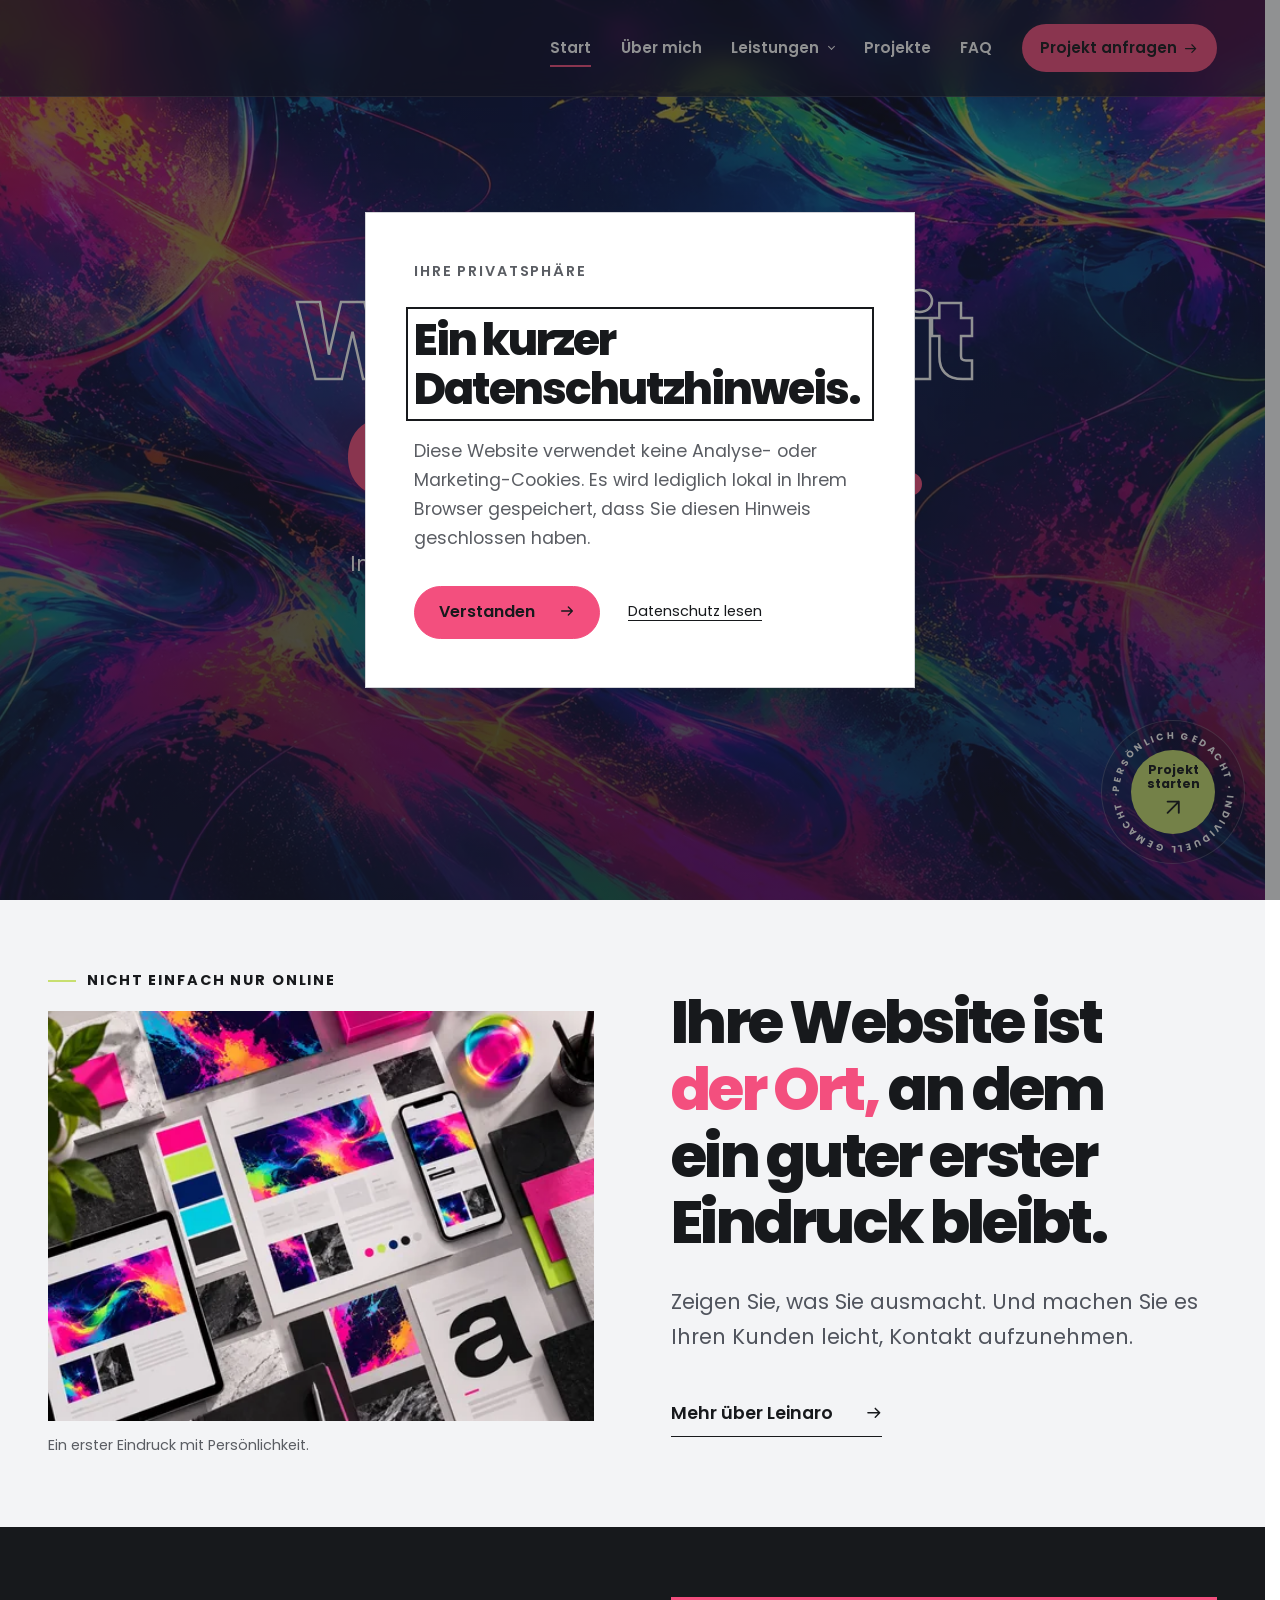
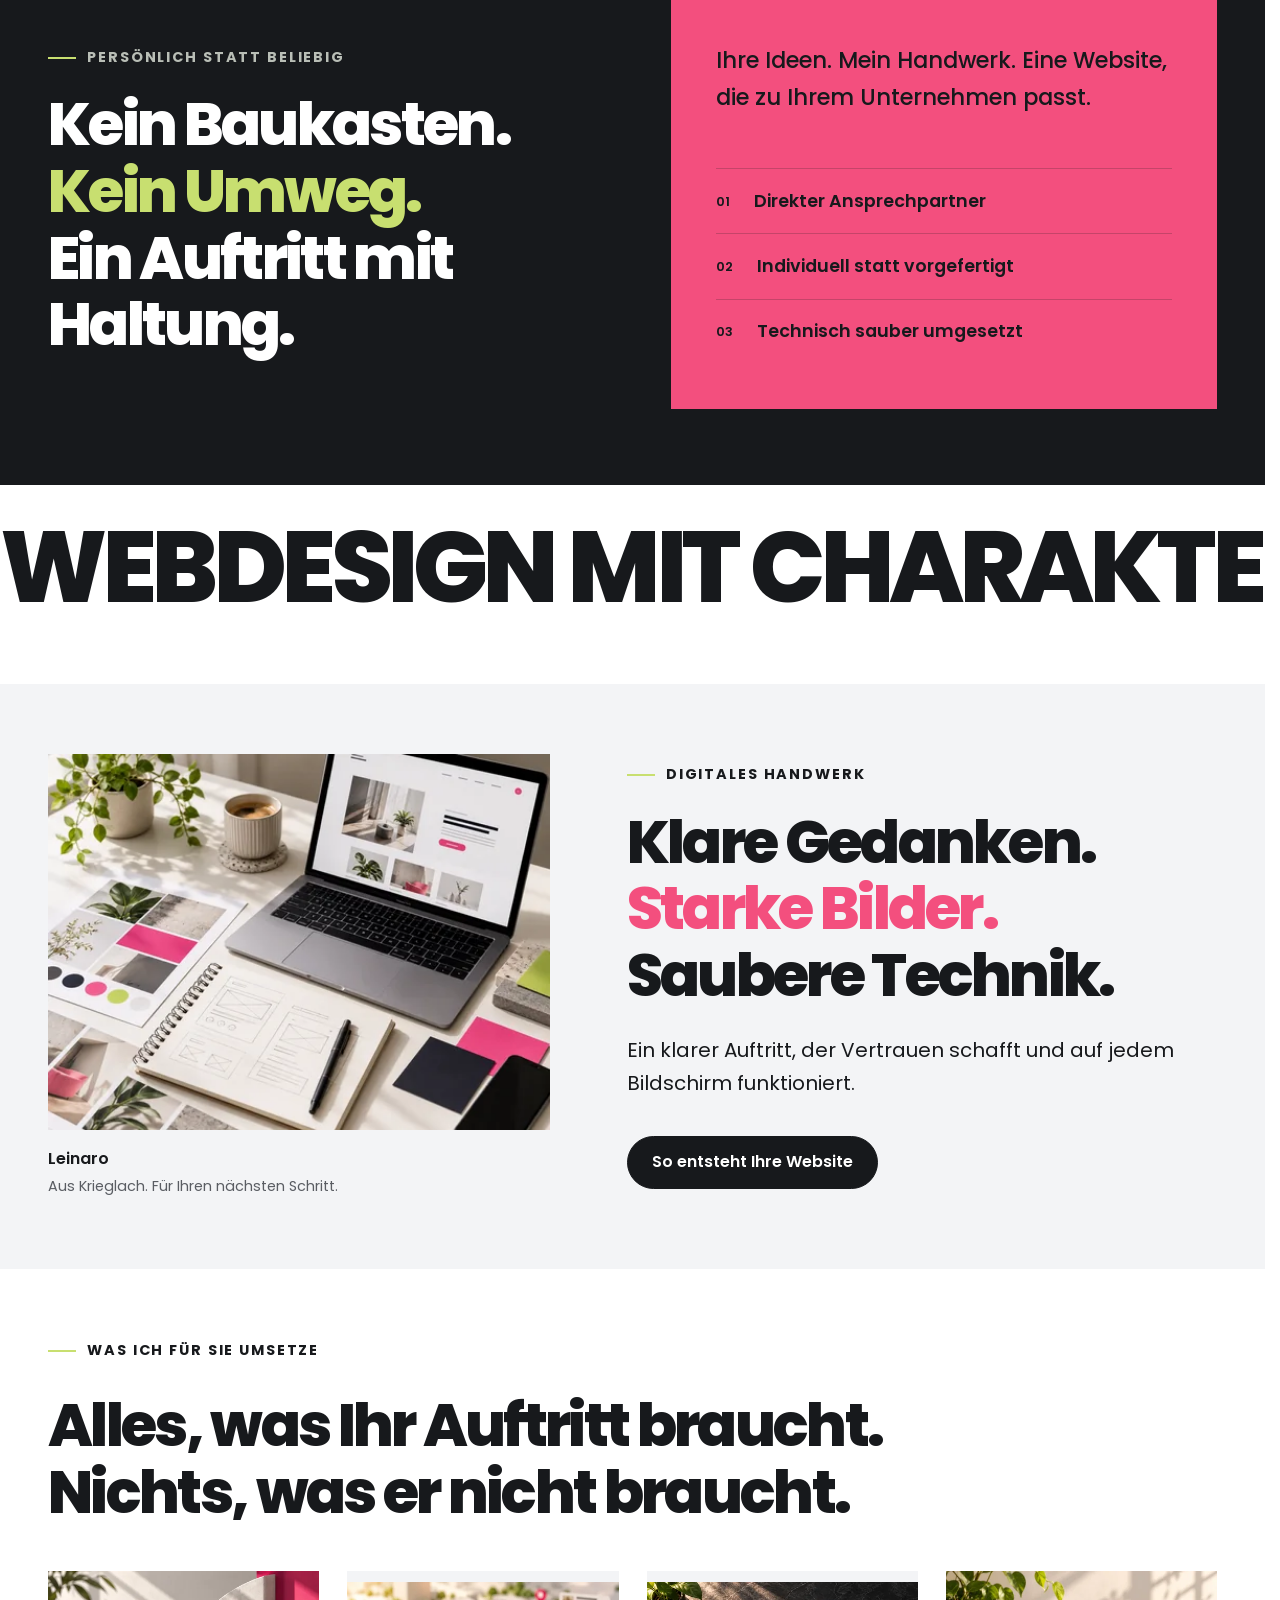
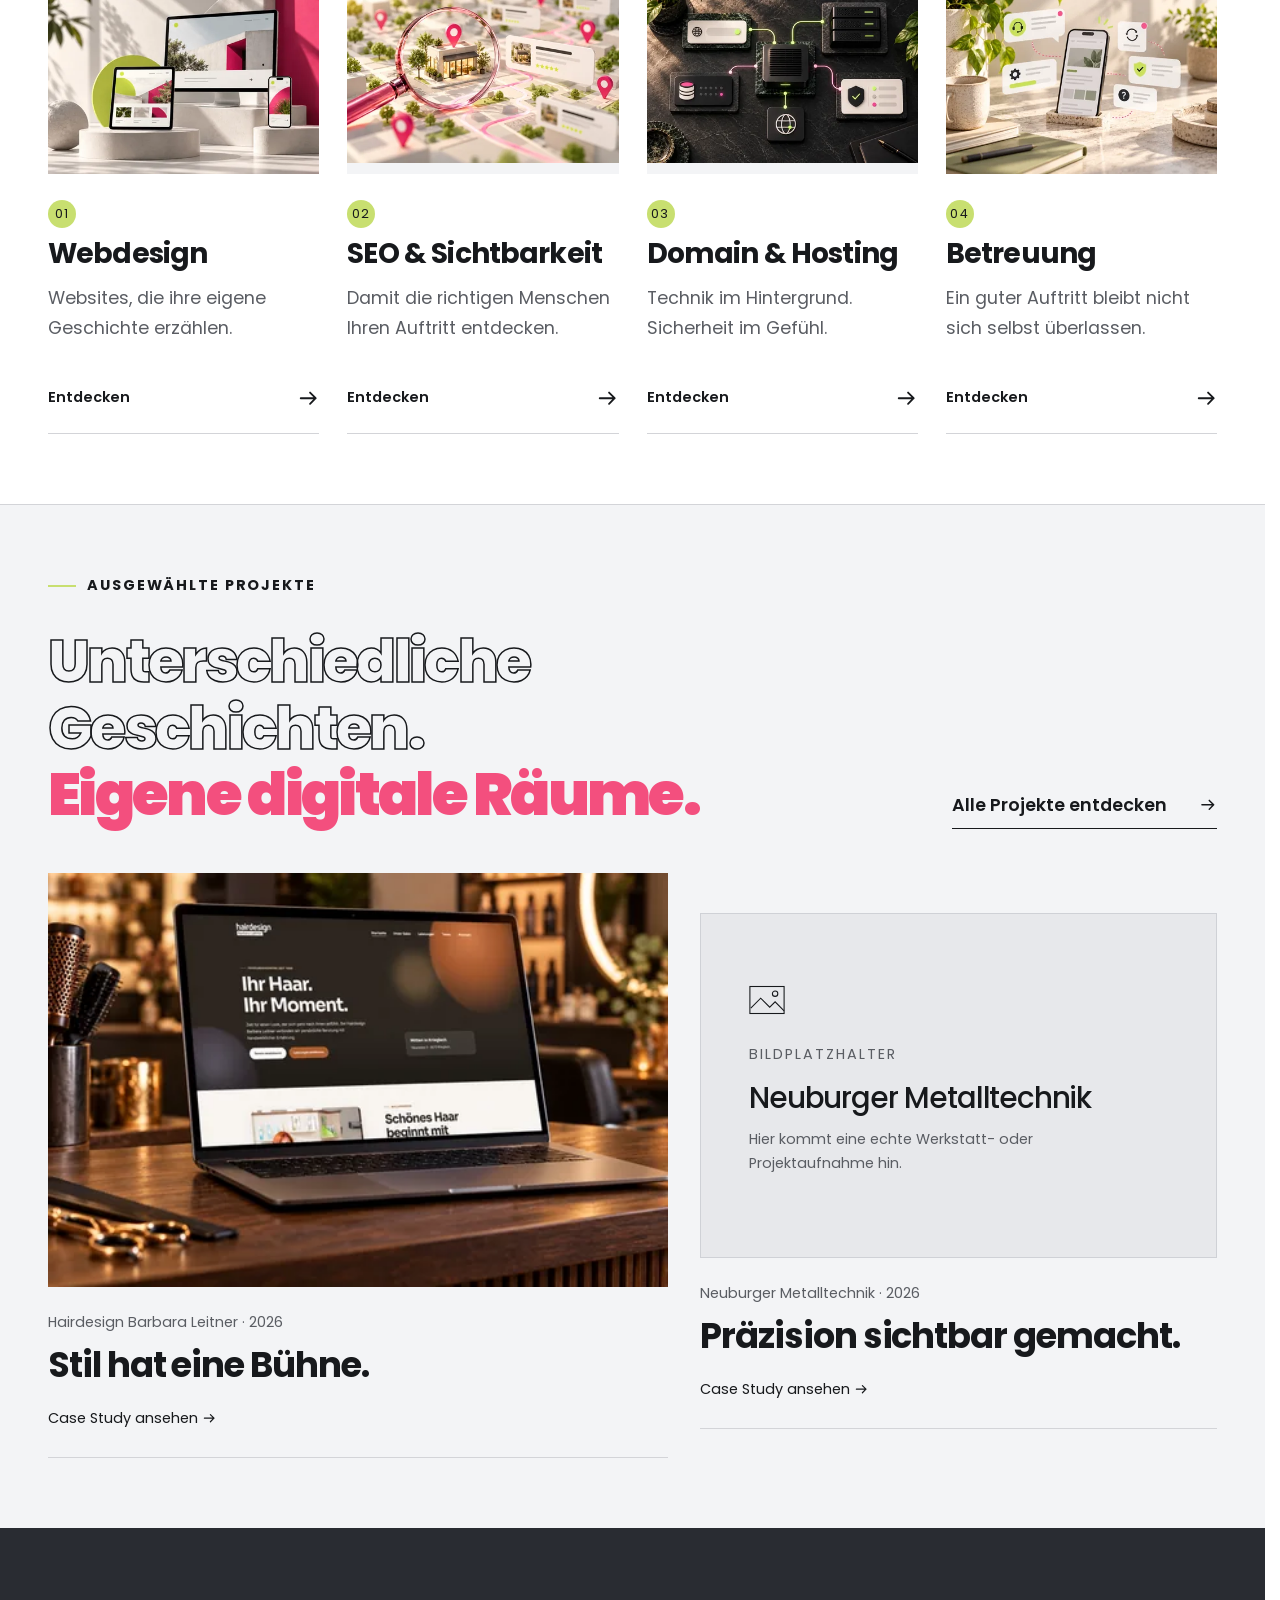
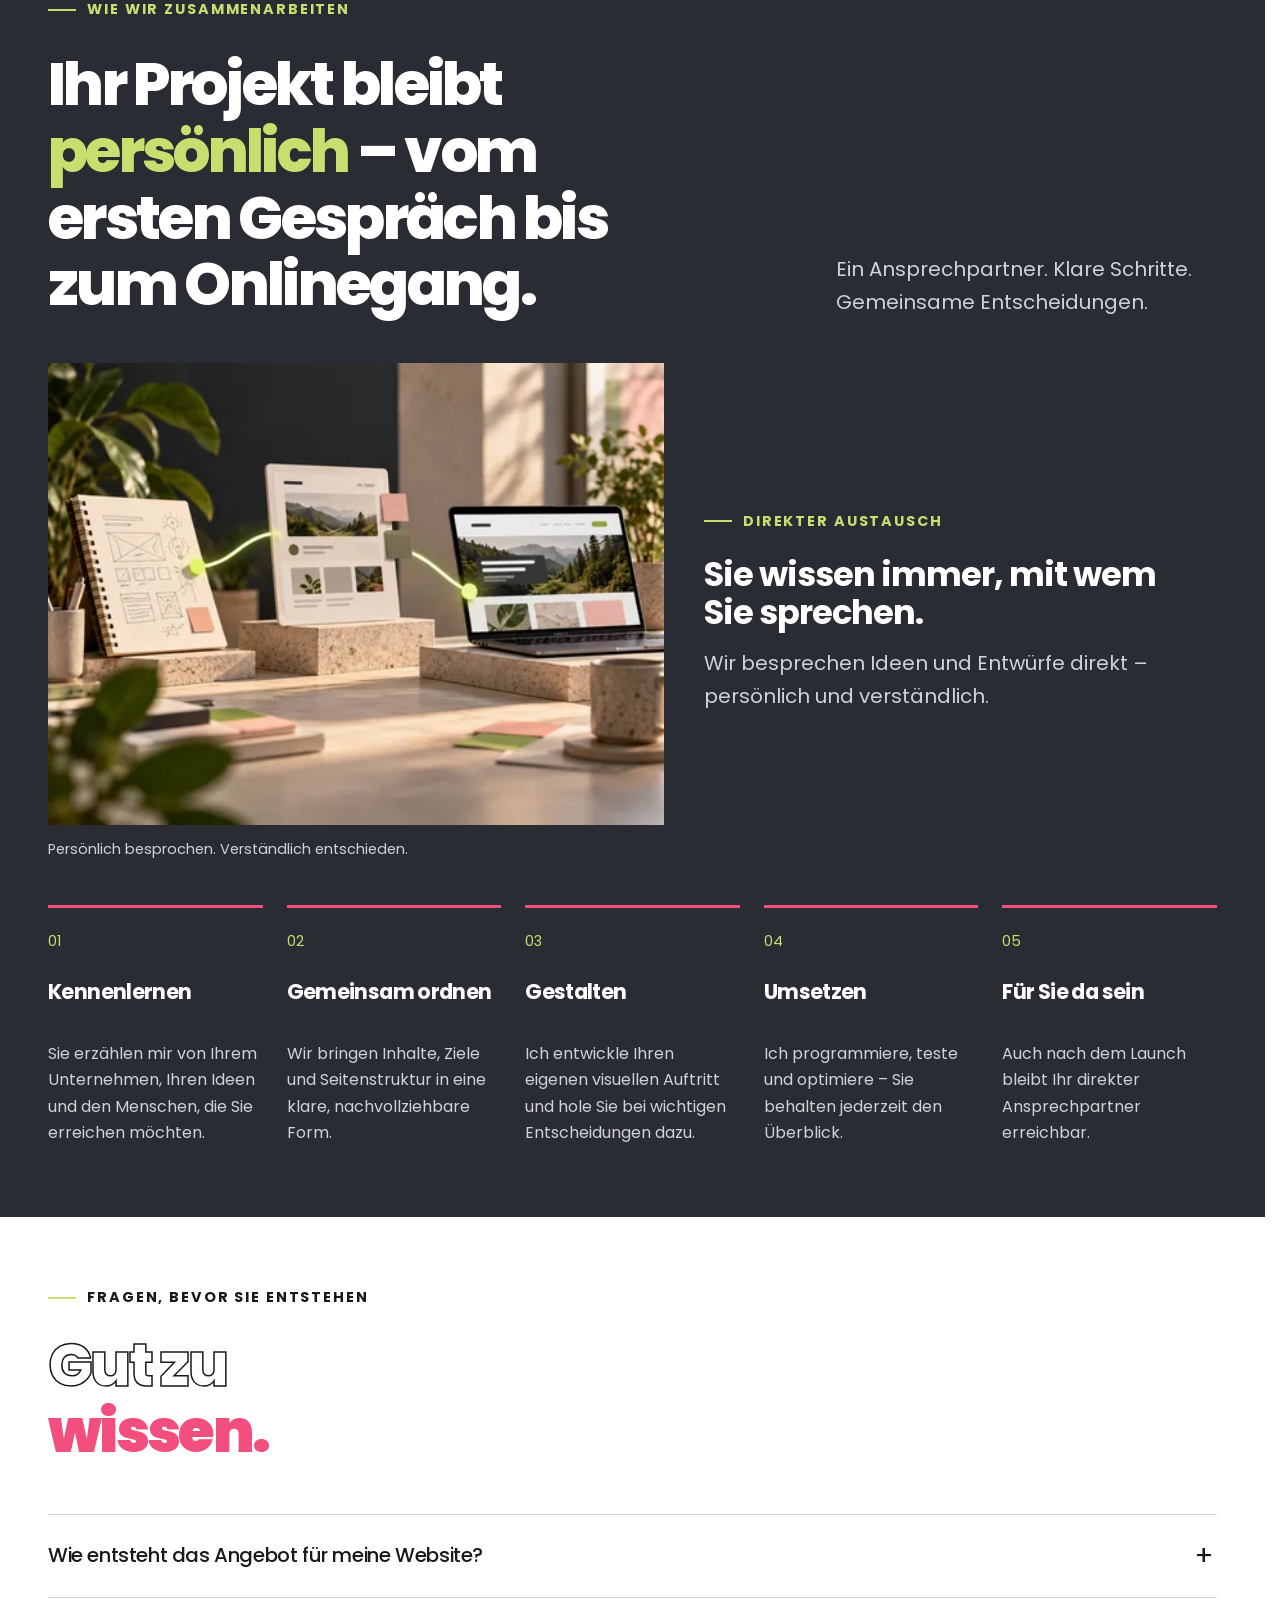
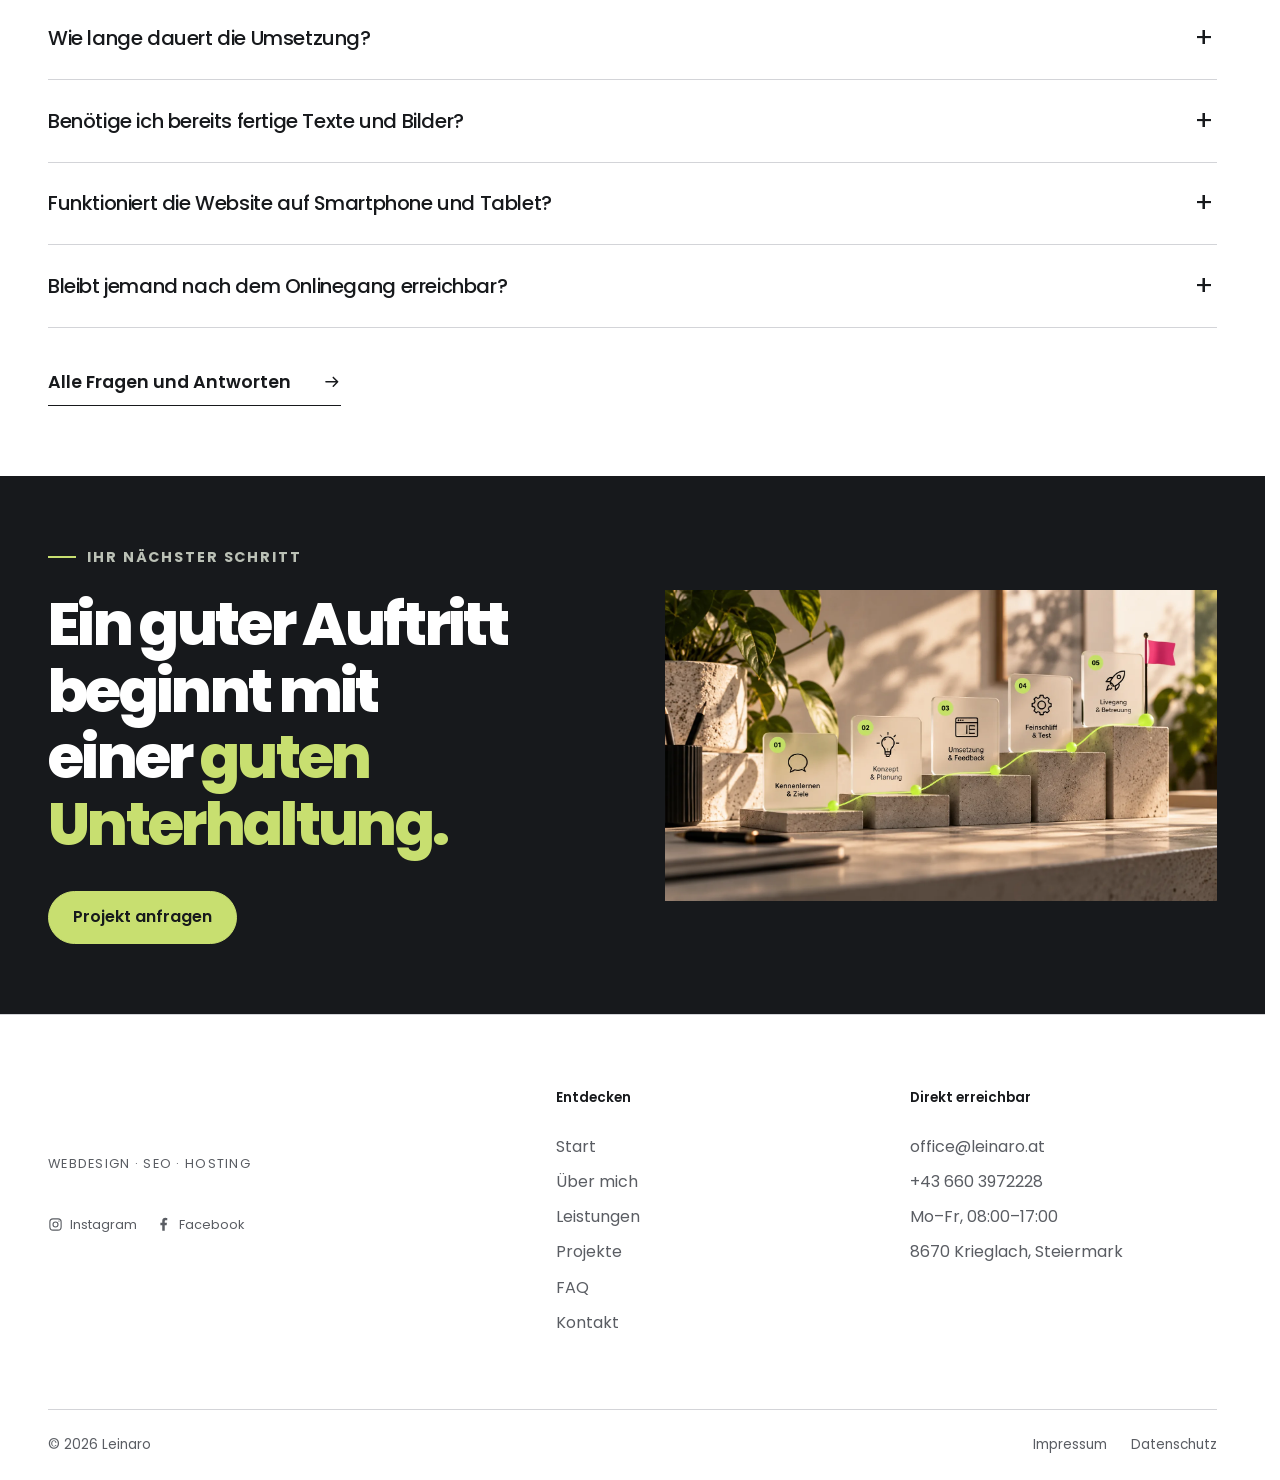
==== commit adb52194: "v4.0 Bilder Abänderung" ====
--- a/index.html
+++ b/index.html
@@ -14,11 +14,10 @@
       content="Webdesign, Hosting, SEO und persönliche Betreuung aus der Steiermark."
     />
     <meta property="og:type" content="website" />
-    <meta property="og:image" content="https://leinaro.at/images/hero-character.jpg" />
+    <meta property="og:image" content="https://leinaro.at/images/optimized/startseite-hero-farben-1200.webp" />
     <link rel="canonical" href="https://leinaro.at/" />
     <link rel="icon" href="images/leinaro-logo.svg" type="image/svg+xml" />
     <link rel="preload" href="fonts/poppins-600.ttf" as="font" type="font/ttf" crossorigin />
-    <link rel="preload" href="images/hero-character.jpg" as="image" fetchpriority="high" />
     <link rel="stylesheet" href="css/style.css" />
     <script src="js/script.js" defer></script>
     <script type="application/ld+json">
@@ -28,7 +27,7 @@
         "name": "Leinaro",
         "logo": "https://leinaro.at/images/leinaro-logo.svg",
         "url": "https://leinaro.at/",
-        "image": "https://leinaro.at/images/hero-character.jpg",
+        "image": "https://leinaro.at/images/optimized/startseite-hero-farben-1200.webp",
         "telephone": "+436603972228",
         "email": "office@leinaro.at",
         "address": {
@@ -43,7 +42,7 @@
     </script>
     <title>Webdesign in Krieglach &amp; der Steiermark | Leinaro</title>
   </head>
-  <body>
+  <body class="home-images--updated">
     <a class="skip-link" href="#main">Zum Inhalt springen</a>
     <header class="site-header site-header--hero">
       <nav class="nav container" aria-label="Hauptnavigation">
@@ -65,7 +64,6 @@
           <li class="has-submenu">
             <button type="button">Leistungen</button>
             <ul class="submenu">
-              <li><a href="leistungen.html">Alle Leistungen</a></li>
               <li><a href="webdesign.html">Webdesign</a></li>
               <li><a href="seo.html">SEO &amp; Sichtbarkeit</a></li>
               <li><a href="domain-hosting.html">Domain &amp; Hosting</a></li>
@@ -100,14 +98,15 @@
       <section class="hero-showcase hero-showcase--image" aria-labelledby="hero-title">
         <img
           class="hero-showcase__background"
-          src="images/hero-character.jpg"
-          width="1920"
-          height="1076"
+          src="images/optimized/startseite-hero-farben-1200.webp"
+                  srcset="images/optimized/startseite-hero-farben-480.webp 480w, images/optimized/startseite-hero-farben-800.webp 800w, images/optimized/startseite-hero-farben-1200.webp 1200w, images/optimized/startseite-hero-farben-1672.webp 1672w"
+                  sizes="(max-width: 600px) 1600px, 100vw"
+          width="1672"
+          height="941"
           alt=""
           aria-hidden="true"
           fetchpriority="high"
-          decoding="async"
-        />
+          decoding="async" />
         <div class="container hero-showcase__inner">
           <div class="hero-showcase__copy">
             <h1 id="hero-title">
@@ -167,17 +166,12 @@
             <p class="section-label">Nicht einfach nur online</p>
             <figure>
               <img
-                src="images/optimized/intro-first-impression-1200.webp"
-                srcset="
-                  images/optimized/intro-first-impression-480.webp   480w,
-                  images/optimized/intro-first-impression-800.webp   800w,
-                  images/optimized/intro-first-impression-1200.webp 1200w,
-                  images/optimized/intro-first-impression-1536.webp 1536w
-                "
-                sizes="(max-width: 850px) calc(100vw - 3rem), 600px"
-                width="1536"
-                height="1024"
-                alt="Kreativer Arbeitsplatz mit Website-Entwurf, Bildideen und Blick auf die Berglandschaft"
+                src="images/optimized/startseite-erster-eindruck-1200.webp"
+                  srcset="images/optimized/startseite-erster-eindruck-480.webp 480w, images/optimized/startseite-erster-eindruck-800.webp 800w, images/optimized/startseite-erster-eindruck-1200.webp 1200w, images/optimized/startseite-erster-eindruck-1448.webp 1448w"
+                  sizes="(max-width: 850px) calc(100vw - 3rem), 600px"
+                width="1448"
+                height="1086"
+                alt="Design-Moodboard mit Website-Entwürfen, Smartphone und kräftigen Farbakzenten"
                 loading="lazy"
                 decoding="async"
               />
@@ -303,26 +297,9 @@
       <section class="image-narrative section section-surface section-surface--cream">
         <div class="container image-narrative__grid">
           <div class="image-narrative__image reveal">
-            <div class="image-placeholder image-placeholder--portrait">
-              <svg
-                class="image-placeholder__icon"
-                viewBox="0 0 40 32"
-                fill="none"
-                stroke="currentColor"
-                stroke-width="1.2"
-                aria-hidden="true"
-                focusable="false"
-              >
-                <rect x="1" y="1" width="38" height="30" />
-                <circle cx="29" cy="9" r="3" />
-                <path d="M2 25L13 14L23 24L29 18L39 28" /></svg
-              ><span class="image-placeholder__label">Bildplatzhalter</span
-              ><strong>Ein Einblick in meine Arbeit.</strong>
-              <p>
-                Hier kommt ein eigenes Foto vom Arbeitsplatz oder von der Arbeit an einem Webprojekt
-                hin.
-              </p>
-            </div>
+            <img src="images/optimized/startseite-digitales-handwerk-1200.webp"
+                  srcset="images/optimized/startseite-digitales-handwerk-480.webp 480w, images/optimized/startseite-digitales-handwerk-800.webp 800w, images/optimized/startseite-digitales-handwerk-1200.webp 1200w, images/optimized/startseite-digitales-handwerk-1448.webp 1448w"
+                  sizes="(max-width: 850px) calc(100vw - 2.5rem), 560px" width="1448" height="1086" loading="lazy" decoding="async" alt="Illustrativer Arbeitsplatz mit Laptop, Website-Entwurf, Skizzen und Farbmustern" />
             <p>Leinaro<br /><span>Aus Krieglach. Für Ihren nächsten Schritt.</span></p>
           </div>
           <div class="image-narrative__copy reveal delay-1">
@@ -349,17 +326,12 @@
             <a class="cinema-card cinema-card--design reveal" href="webdesign.html"
               ><span class="cinema-card__media"
                 ><img
-                  src="images/optimized/webdesign-devices-1200.webp"
-                  srcset="
-                    images/optimized/webdesign-devices-480.webp   480w,
-                    images/optimized/webdesign-devices-800.webp   800w,
-                    images/optimized/webdesign-devices-1200.webp 1200w,
-                    images/optimized/webdesign-devices-1536.webp 1536w
-                  "
+                  src="images/optimized/startseite-webdesign-1200.webp"
+                  srcset="images/optimized/startseite-webdesign-480.webp 480w, images/optimized/startseite-webdesign-800.webp 800w, images/optimized/startseite-webdesign-1200.webp 1200w, images/optimized/startseite-webdesign-1448.webp 1448w"
                   sizes="(max-width: 850px) calc(100vw - 3rem), 600px"
-                  width="1536"
-                  height="1024"
-                  alt="Moderne Website-Layouts auf verschiedenen Geräten"
+                  width="1448"
+                  height="1086"
+                  alt="Illustrativer Webauftritt auf Monitor, Tablet und Smartphone mit pinken und gelbgrünen Akzenten"
                   loading="lazy"
                   decoding="async" /></span
               ><span class="cinema-card__index">01</span>
@@ -384,17 +356,12 @@
             <a class="cinema-card cinema-card--seo reveal delay-1" href="seo.html">
               <span class="cinema-card__media"
                 ><img
-                  src="images/optimized/seo-visibility-1200.webp"
-                  srcset="
-                    images/optimized/seo-visibility-480.webp   480w,
-                    images/optimized/seo-visibility-800.webp   800w,
-                    images/optimized/seo-visibility-1200.webp 1200w,
-                    images/optimized/seo-visibility-1536.webp 1536w
-                  "
+                  src="images/optimized/startseite-seo-1200.webp"
+                  srcset="images/optimized/startseite-seo-480.webp 480w, images/optimized/startseite-seo-800.webp 800w, images/optimized/startseite-seo-1200.webp 1200w, images/optimized/startseite-seo-1536.webp 1536w"
                   sizes="(max-width: 850px) calc(100vw - 3rem), 600px"
                   width="1536"
                   height="1024"
-                  alt="Suchmaschinenoptimierung mit Suchoberfläche, Analysekurve und blauer Glaslupe"
+                  alt="Illustration zu Local SEO mit Lupe, regionalen Unternehmen und Standortmarkierungen"
                   loading="lazy"
                   decoding="async"
               /></span>
@@ -421,17 +388,12 @@
             <a class="cinema-card cinema-card--hosting reveal" href="domain-hosting.html"
               ><span class="cinema-card__media"
                 ><img
-                  src="images/optimized/hosting-detail-landscape-1200.webp"
-                  srcset="
-                    images/optimized/hosting-detail-landscape-480.webp   480w,
-                    images/optimized/hosting-detail-landscape-800.webp   800w,
-                    images/optimized/hosting-detail-landscape-1200.webp 1200w,
-                    images/optimized/hosting-detail-landscape-1536.webp 1536w
-                  "
+                  src="images/optimized/startseite-domain-hosting-1200.webp"
+                  srcset="images/optimized/startseite-domain-hosting-480.webp 480w, images/optimized/startseite-domain-hosting-800.webp 800w, images/optimized/startseite-domain-hosting-1200.webp 1200w, images/optimized/startseite-domain-hosting-1536.webp 1536w"
                   sizes="(max-width: 850px) calc(100vw - 3rem), 600px"
                   width="1536"
                   height="1024"
-                  alt="Sorgfältig organisierte technische Infrastruktur"
+                  alt="Illustration vernetzter Domain-, Server-, Backup- und Sicherheitskomponenten"
                   loading="lazy"
                   decoding="async" /></span
               ><span class="cinema-card__index">03</span>
@@ -456,17 +418,12 @@
             <a class="cinema-card cinema-card--care reveal delay-1" href="betreuung.html"
               ><span class="cinema-card__media"
                 ><img
-                  src="images/optimized/collaboration-studio-landscape-1200.webp"
-                  srcset="
-                    images/optimized/collaboration-studio-landscape-480.webp   480w,
-                    images/optimized/collaboration-studio-landscape-800.webp   800w,
-                    images/optimized/collaboration-studio-landscape-1200.webp 1200w,
-                    images/optimized/collaboration-studio-landscape-1536.webp 1536w
-                  "
+                  src="images/optimized/startseite-support-1200.webp"
+                  srcset="images/optimized/startseite-support-480.webp 480w, images/optimized/startseite-support-800.webp 800w, images/optimized/startseite-support-1200.webp 1200w, images/optimized/startseite-support-1448.webp 1448w"
                   sizes="(max-width: 850px) calc(100vw - 3rem), 600px"
-                  width="1536"
-                  height="1024"
-                  alt="Gemeinsame Arbeit an einem Website-Konzept"
+                  width="1448"
+                  height="1086"
+                  alt="Illustration zur Website-Betreuung mit Smartphone, Support, Updates und Sicherheit"
                   loading="lazy"
                   decoding="async" /></span
               ><span class="cinema-card__index">04</span>
@@ -521,13 +478,8 @@
             <a class="mosaic-tile mosaic-tile--main reveal" href="hairdesign-barbara-leitner.html"
               ><img
                 src="images/optimized/hairdesign-laptop-mockup-1200.webp"
-                srcset="
-                  images/optimized/hairdesign-laptop-mockup-480.webp   480w,
-                  images/optimized/hairdesign-laptop-mockup-800.webp   800w,
-                  images/optimized/hairdesign-laptop-mockup-1200.webp 1200w,
-                  images/optimized/hairdesign-laptop-mockup-1536.webp 1536w
-                "
-                sizes="(max-width: 850px) calc(100vw - 3rem), 760px"
+                  srcset="images/optimized/hairdesign-laptop-mockup-480.webp 480w, images/optimized/hairdesign-laptop-mockup-800.webp 800w, images/optimized/hairdesign-laptop-mockup-1200.webp 1200w, images/optimized/hairdesign-laptop-mockup-1536.webp 1536w"
+                  sizes="(max-width: 850px) calc(100vw - 3rem), 760px"
                 width="1536"
                 height="1024"
                 alt="Website von Hairdesign Barbara Leitner auf einem Laptop im Salon"
@@ -611,18 +563,13 @@
           <div class="process-premium__personal reveal">
             <figure>
               <img
-                src="images/optimized/personal-consultation-1200.webp"
-                srcset="
-                  images/optimized/personal-consultation-480.webp   480w,
-                  images/optimized/personal-consultation-800.webp   800w,
-                  images/optimized/personal-consultation-1200.webp 1200w,
-                  images/optimized/personal-consultation-1672.webp 1672w
-                "
-                sizes="(max-width: 850px) calc(100vw - 3rem), 700px"
-                width="1672"
-                height="941"
+                src="images/optimized/startseite-zusammenarbeit-1200.webp"
+                  srcset="images/optimized/startseite-zusammenarbeit-480.webp 480w, images/optimized/startseite-zusammenarbeit-800.webp 800w, images/optimized/startseite-zusammenarbeit-1200.webp 1200w, images/optimized/startseite-zusammenarbeit-1448.webp 1448w"
+                  sizes="(max-width: 850px) calc(100vw - 3rem), 700px"
+                width="1448"
+                height="1086"
                 loading="lazy"
-                alt="Illustrative Szene eines persönlichen Beratungsgesprächs zu einem Webprojekt"
+                alt="Illustrativer Weg von der Website-Skizze über das Design bis zur Umsetzung auf einem Laptop"
                 decoding="async"
               />
               <figcaption>Persönlich besprochen. Verständlich entschieden.</figcaption>
@@ -741,17 +688,12 @@
       <section class="closing-stage section-surface section-surface--cream">
         <div class="closing-stage__image">
           <img
-            src="images/optimized/hero-digital-studio-1200.webp"
-            srcset="
-              images/optimized/hero-digital-studio-480.webp   480w,
-              images/optimized/hero-digital-studio-800.webp   800w,
-              images/optimized/hero-digital-studio-1200.webp 1200w,
-              images/optimized/hero-digital-studio-1672.webp 1672w
-            "
-            sizes="100vw"
+            src="images/optimized/startseite-naechster-schritt-1200.webp"
+                  srcset="images/optimized/startseite-naechster-schritt-480.webp 480w, images/optimized/startseite-naechster-schritt-800.webp 800w, images/optimized/startseite-naechster-schritt-1200.webp 1200w, images/optimized/startseite-naechster-schritt-1672.webp 1672w"
+                  sizes="100vw"
             width="1672"
             height="941"
-            alt="Laptop mit abstrahiertem digitalen Design im Studio"
+            alt="Illustration der fünf Projektschritte vom Kennenlernen bis zum Livegang und zur Betreuung"
             loading="lazy"
             decoding="async"
           />
--- a/css/style.css
+++ b/css/style.css
@@ -3293,3 +3293,59 @@
     width: 112px;
   }
 }
+
+/* === 13. STARTSEITENBILDER: GELIEFERTE MOTIVE OHNE BESCHNITT === */
+.home-images--updated .premium-intro__visual img,
+.home-images--updated .image-narrative__image > img,
+.home-images--updated .process-premium__personal img,
+.home-images--updated .closing-stage__image img {
+  display: block;
+  width: 100%;
+  height: auto;
+  aspect-ratio: auto;
+  object-fit: contain;
+}
+.home-images--updated .cinema-card__media { aspect-ratio: 4 / 3; background: var(--paper); }
+.home-images--updated .cinema-card__media img {
+  width: 100%;
+  height: 100%;
+  aspect-ratio: auto;
+  object-fit: contain;
+}
+
+/* === 14. UEBER MICH: PORTRAIT, TITEL UND LESBARER KONTRAST === */
+.about-profile--updated .team-card__portrait {
+  display: block;
+  width: 100%;
+  height: auto;
+  aspect-ratio: 3 / 4;
+  object-fit: contain;
+}
+.about-profile--updated .team-card {
+  container-type: inline-size;
+}
+.about-profile--updated .team-card__name {
+  margin: 1.5rem 0 0.5rem;
+  font-family: var(--body);
+  font-size: clamp(0.75rem, 4.65cqw, 1.125rem);
+  font-weight: 500;
+  line-height: 1.5;
+  letter-spacing: -0.02em;
+  white-space: nowrap;
+  color: var(--ink);
+}
+.about-profile--updated .section--ink .about-values__title {
+  display: block;
+  color: var(--white);
+  -webkit-text-fill-color: var(--white);
+  -webkit-text-stroke: 0;
+}
+
+/* Webdesign-Zitat: grüner Leuchtakzent ohne Unterstreichung.
+   motion-glow nutzt die vorhandene Animation inklusive Bewegungseinstellungen. */
+.quote-feature .quote-brand-glow {
+  color: var(--lime);
+  text-decoration: none;
+  border: 0;
+  background: none;
+}
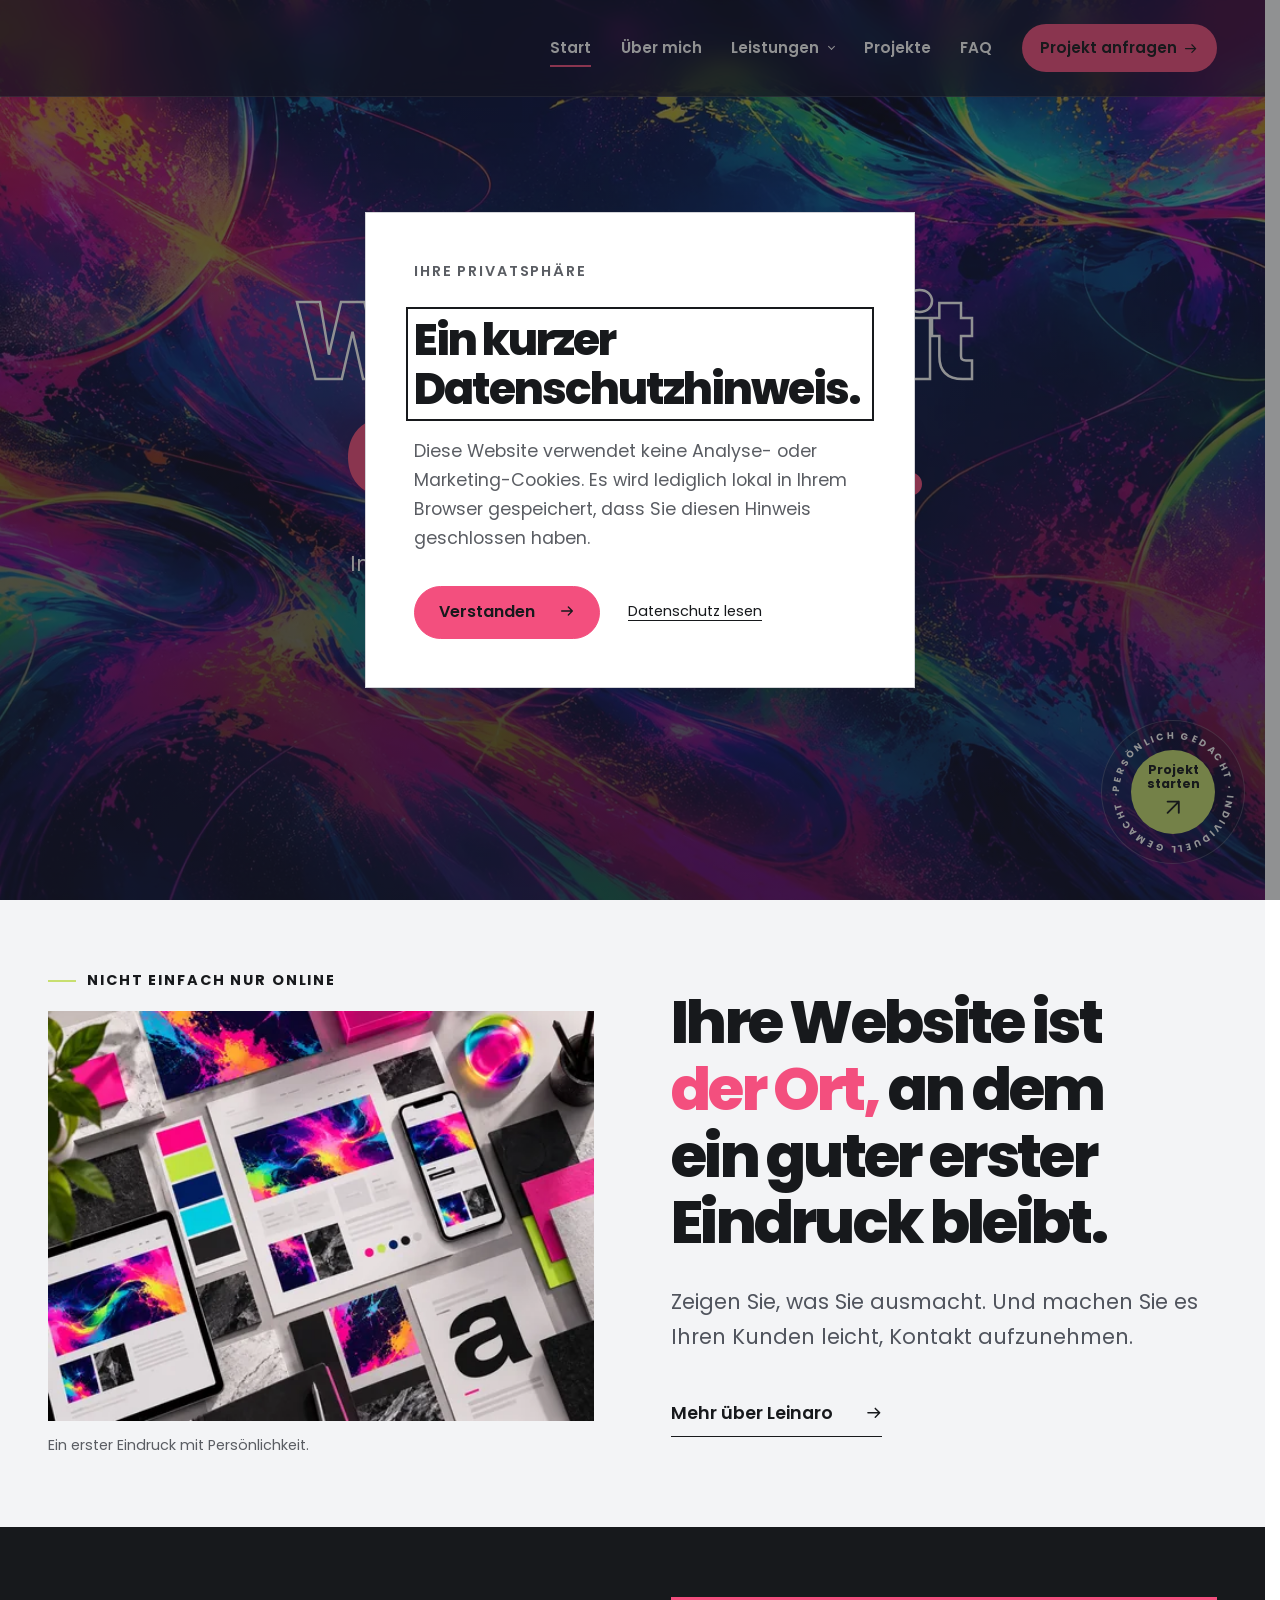
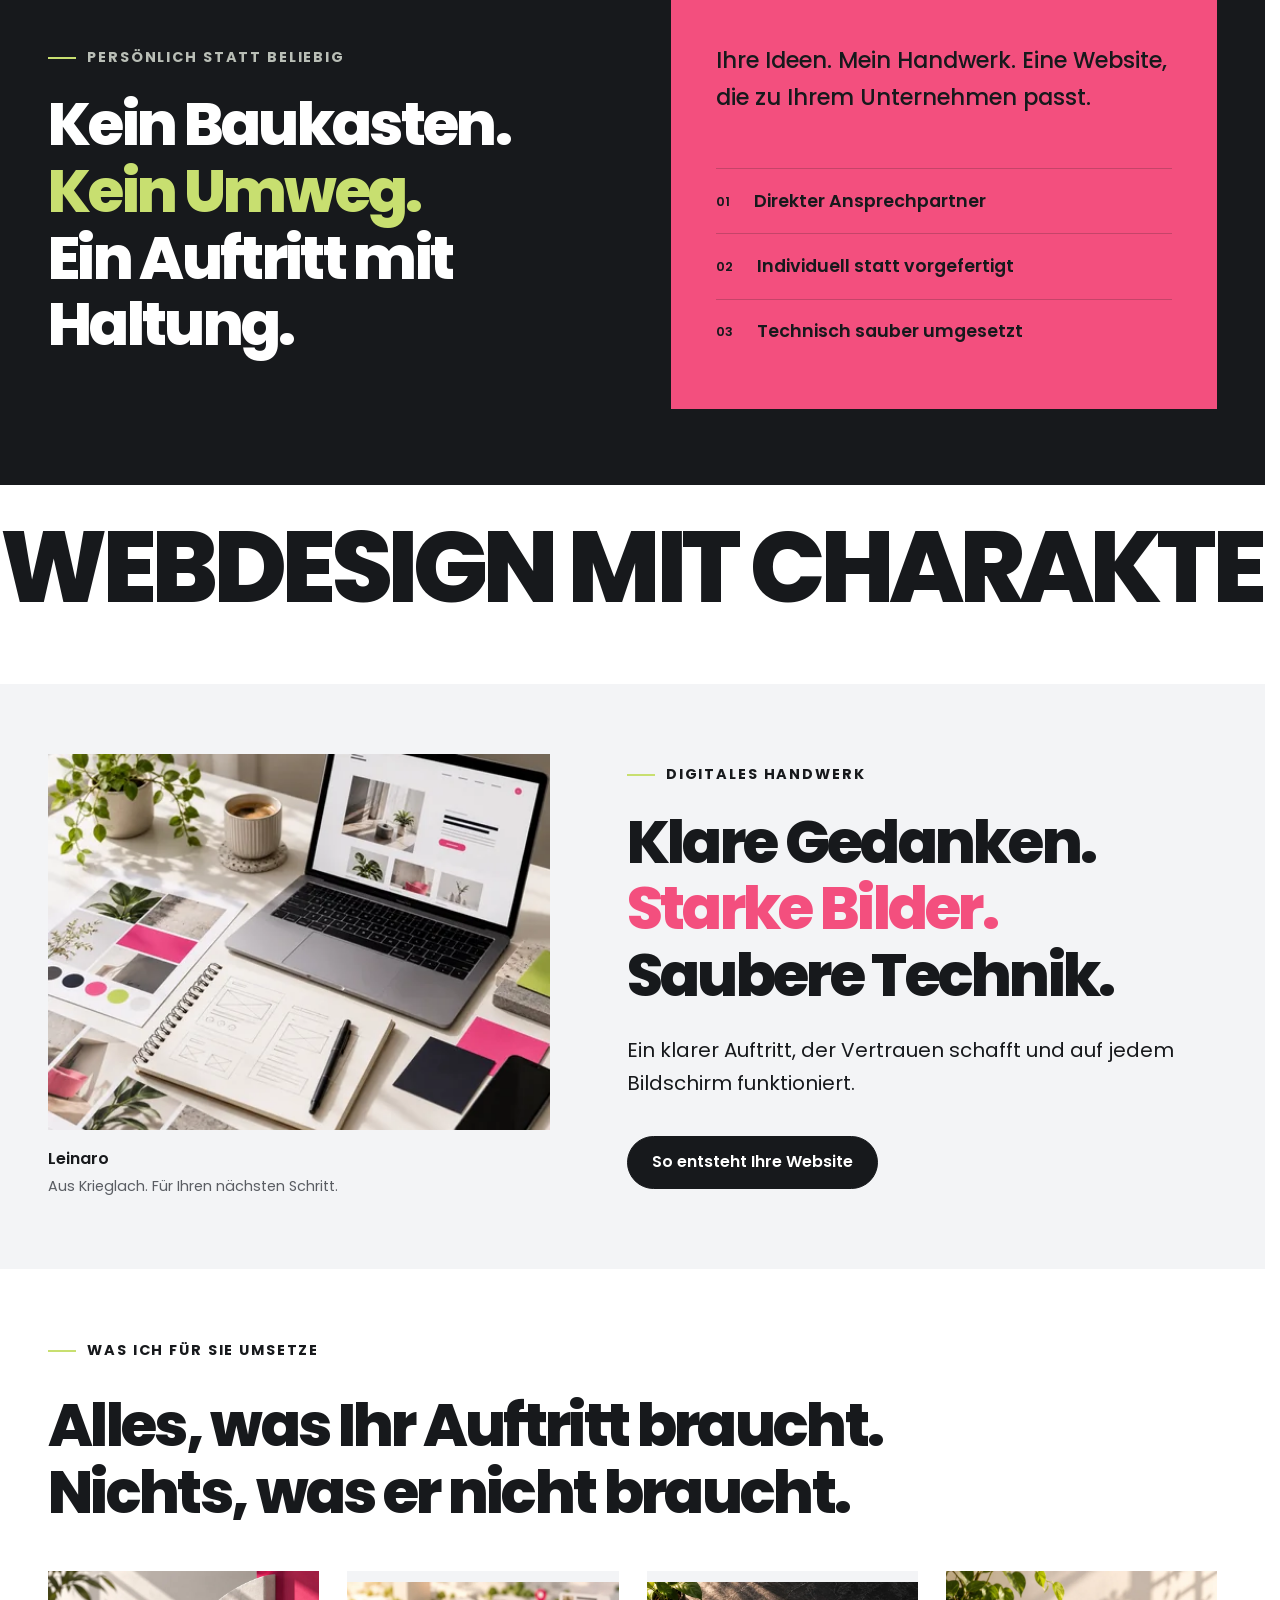
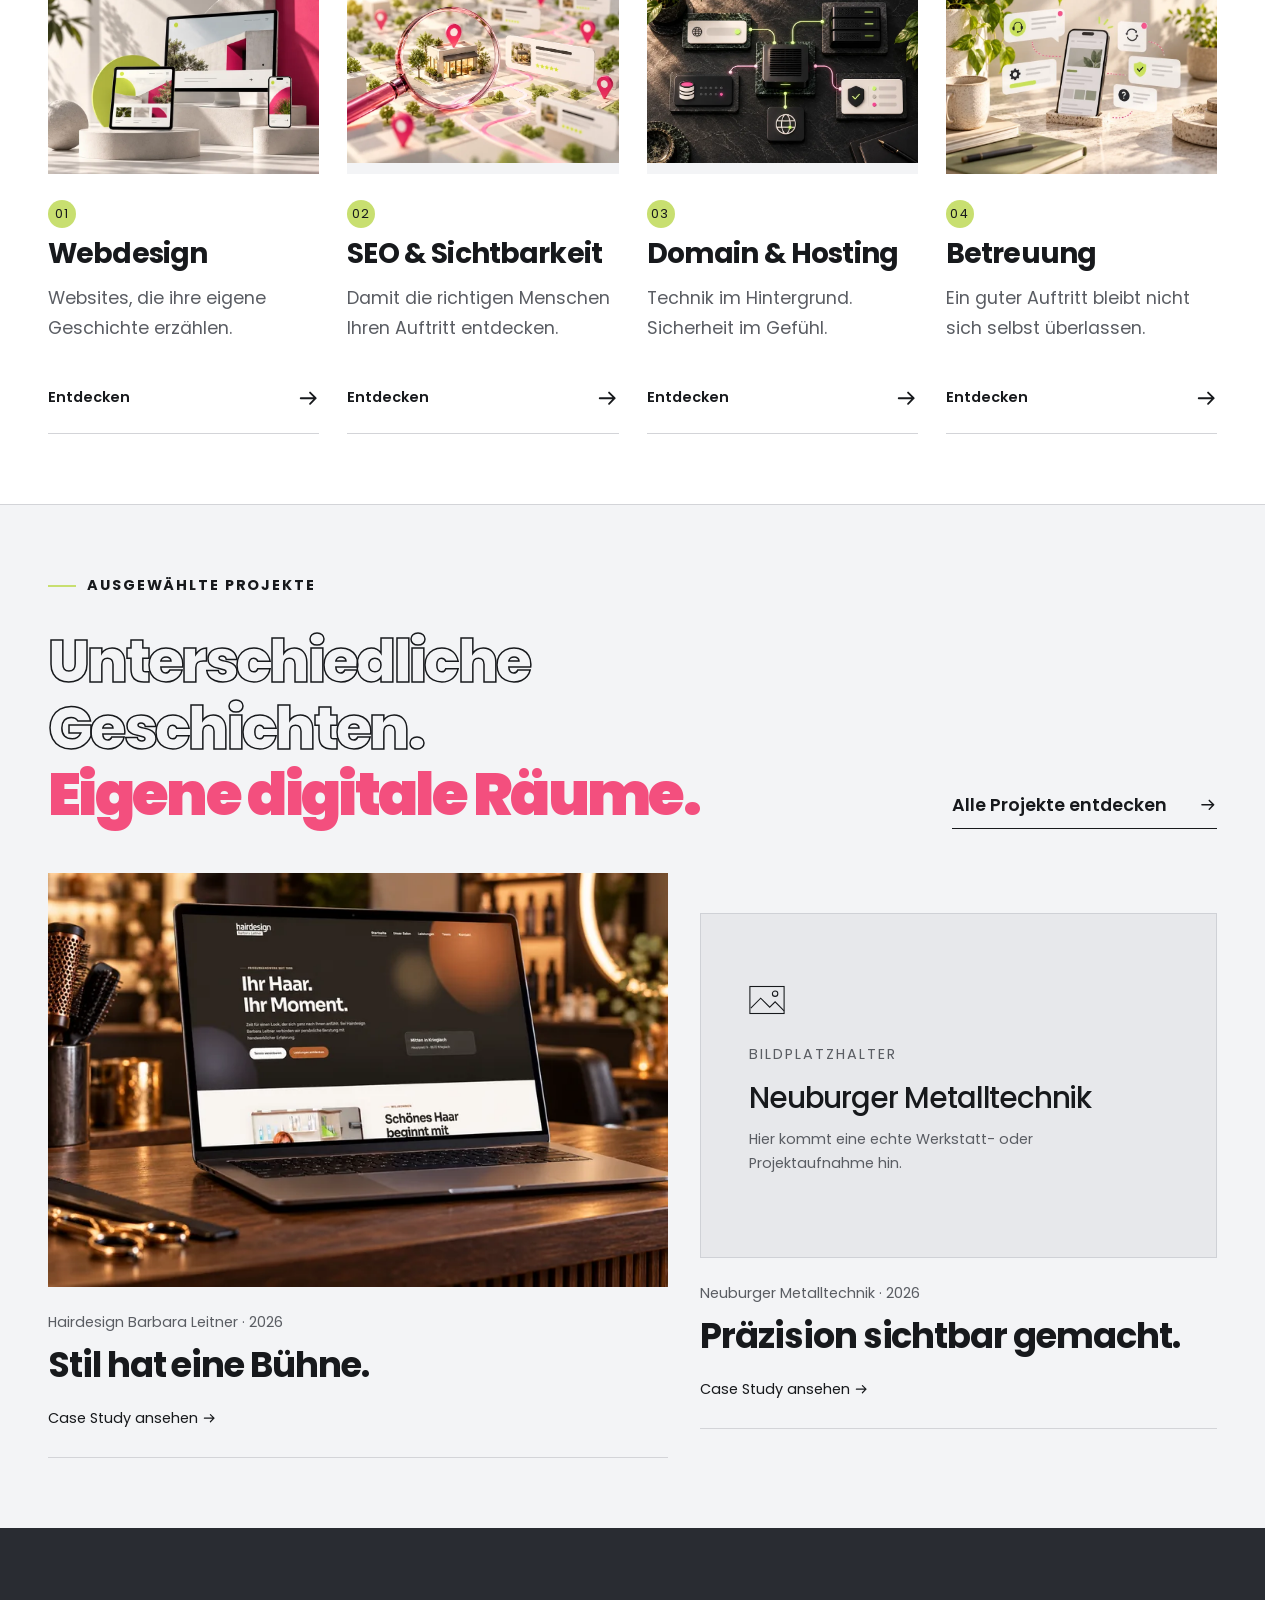
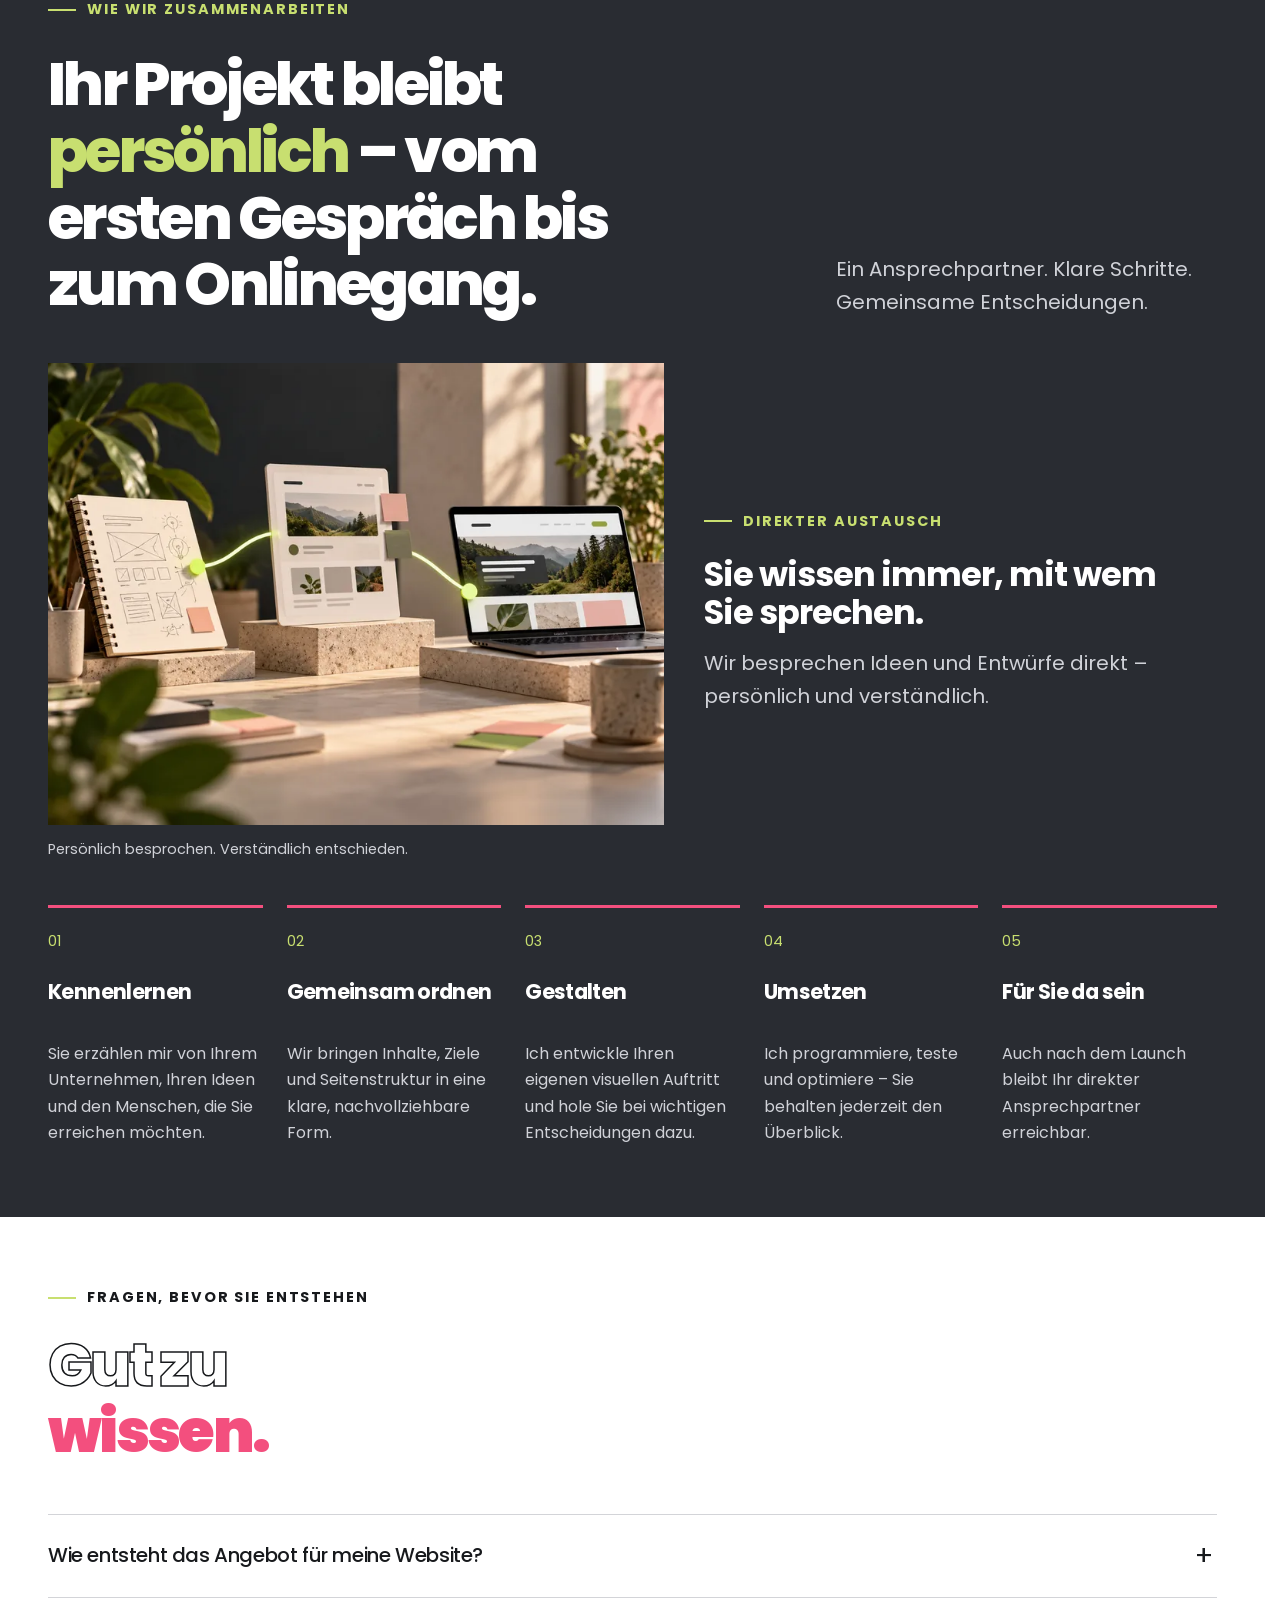
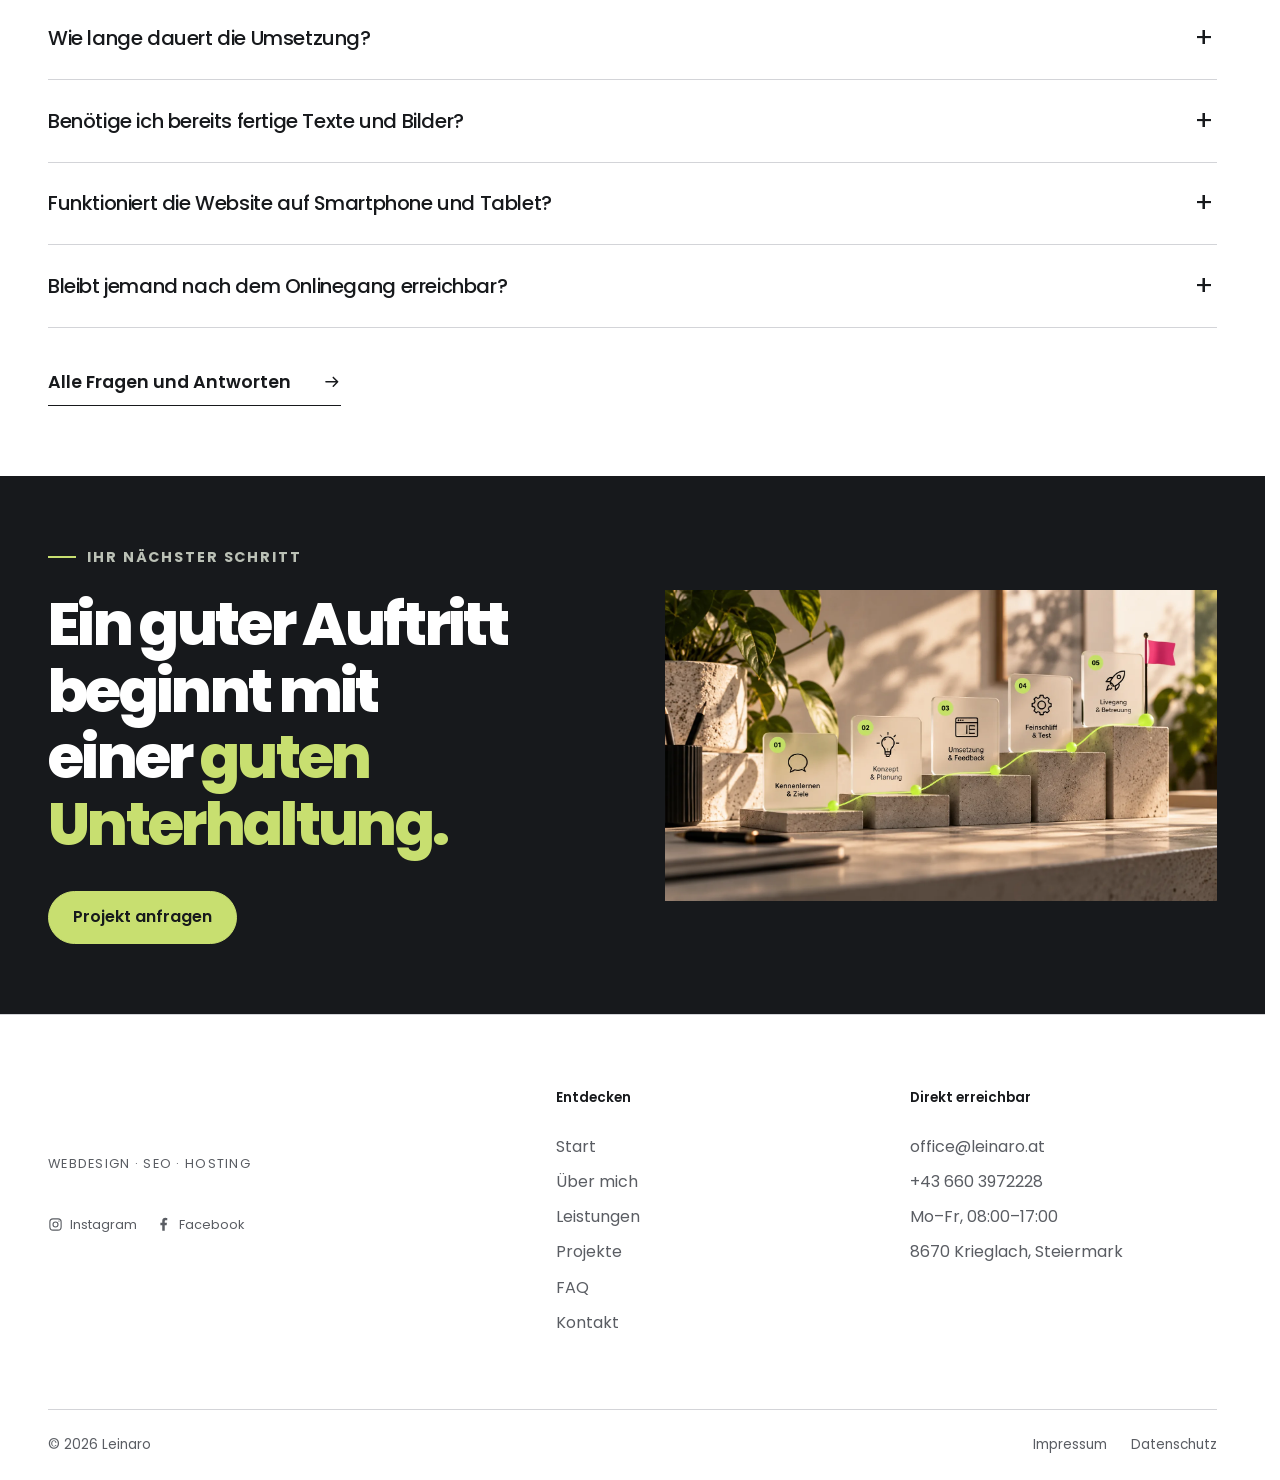
==== commit 28048fb7: "v5.0 Biländerungen, Layoutänderungen, Textanpassungen" ====
--- a/index.html
+++ b/index.html
@@ -702,7 +702,7 @@
           <p class="section-label section-label--light">Ihr nächster Schritt</p>
           <h2>
             Ein guter Auftritt beginnt mit einer
-            <span>guten Unterhaltung.</span>
+            <span>guten <span class="closing-stage__word">Unterhaltung.</span></span>
           </h2>
           <a class="button button--lime" href="kontakt.html">Projekt anfragen</a>
         </div>
--- a/css/style.css
+++ b/css/style.css
@@ -3349,3 +3349,105 @@
   border: 0;
   background: none;
 }
+
+/* === 15. PROJEKTE, PROJEKTANFRAGE UND MOBILE LESBARKEIT === */
+.project-gallery__intro { display: block; max-width: 960px; margin: 0 auto 3rem; text-align: center; }
+.project-gallery__intro .eyebrow { justify-content: center; }
+.project-gallery__intro h2 { max-width: none; margin: 0 auto 1.5rem; }
+.project-gallery__intro > p:last-child { max-width: 58ch; margin-inline: auto; }
+.project-reveals { align-items: start; }
+.project-flip { position: relative; min-width: 0; perspective: 1400px; }
+.project-flip__inner { display: grid; transform-style: preserve-3d; transition: transform 0.65s cubic-bezier(.2,.7,.2,1); }
+.project-flip.is-flipped .project-flip__inner { transform: rotateY(180deg); }
+.project-flip__front, .project-flip__back {
+  grid-area: 1 / 1; display: flex; flex-direction: column; min-width: 0;
+  min-height: 470px; backface-visibility: hidden; -webkit-backface-visibility: hidden;
+  border: 1px solid var(--line); text-decoration: none; overflow: hidden;
+}
+.project-flip__front { background: var(--white); }
+.project-flip__front img { width: 100%; aspect-ratio: 3 / 2; min-height: 240px; flex: 1 1 auto; object-fit: cover; }
+.project-flip__caption { padding: 1.5rem; }
+.project-flip__caption h3 { font-size: clamp(1.2rem,2vw,1.75rem); margin-bottom: 0.75rem; }
+.project-flip__caption > span { font-size: 0.9rem; color: var(--ink-soft); }
+.project-flip__back { transform: rotateY(180deg); background: var(--surface-dark); color: var(--white); padding: 4.5rem 2rem 2rem; }
+.project-flip__back h3 { color: var(--white); font-size: clamp(1.35rem,2.2vw,2rem); margin: 0.75rem 0 1.5rem; }
+.project-flip__label { color: var(--lime); text-transform: uppercase; font-size: 0.75rem; letter-spacing: 0.12em; }
+.project-flip__back dl { margin: 0 0 2rem; }
+.project-flip__back dl > div { display: grid; grid-template-columns: 5rem 1fr; gap: 1rem; padding: 0.75rem 0; border-top: 1px solid #ffffff30; }
+.project-flip__back dt { color: #c5c8cf; font-size: 0.85rem; }
+.project-flip__back dd { margin: 0; font-size: 1rem; }
+.project-flip__visit { display: flex; justify-content: space-between; margin-top: auto; color: var(--lime); font-weight: 600; }
+.project-flip__toggle { position: absolute; z-index: 2; top: 1rem; right: 1rem; min-height: 44px; padding: 0.6rem 0.9rem; border: 0; border-radius: 0; background: var(--lime); color: var(--ink); font: 600 0.85rem var(--body); cursor: pointer; }
+.project-flip__toggle span { margin-left: 0.5rem; }
+.project-flip__detail { display: inline-flex; align-items: center; gap: 1rem; min-height: 44px; margin-top: 0.75rem; font-size: 0.9rem; }
+html:not(.js) .project-flip__toggle { display: none; }
+html:not(.js) .project-flip__back { display: none; }
+.section--ink .cta-panel__copy > p { color: #e2e4e9; }
+.content-images--updated .cta-panel__visual img,
+.content-images--updated .faq-sheet__photo img,
+.content-images--updated .seo-story__image img { width: 100%; height: auto; aspect-ratio: auto; object-fit: contain; }
+.contact-refresh .contact-welcome { padding: clamp(3rem,5vw,5rem) 0 2.5rem; background: var(--white); }
+.contact-welcome h1 { font-size: clamp(2.4rem,5.5vw,5rem); line-height: 1.08; margin-bottom: 1.5rem; }
+.contact-welcome h1 > span { color: var(--pink); }
+.contact-welcome .container > p:last-child { max-width: 52ch; color: var(--ink-soft); font-size: 1.15rem; }
+.contact-workspace { padding: 0 0 clamp(4rem,6vw,6rem); background: var(--white); }
+.contact-workspace__grid { display: grid; grid-template-columns: minmax(0,1.4fr) minmax(300px,0.85fr); gap: clamp(2rem,5vw,5rem); align-items: start; }
+.contact-refresh .contact-form { padding: clamp(1.4rem,3vw,2.5rem); border: 1px solid var(--line); background: var(--paper); }
+.contact-refresh .contact-form__head { margin-bottom: 1.75rem; }
+.contact-refresh .contact-form__head > span { margin-bottom: 1rem; background: var(--pink); padding: 0.35rem 0.75rem; }
+.contact-refresh .contact-form__head h3 { font-size: clamp(1.5rem,2.5vw,2rem); margin-bottom: 0.8rem; }
+.contact-refresh .contact-form__head p { max-width: 45ch; }
+.contact-refresh .form-grid { gap: 1.25rem; }
+.contact-refresh .field label { font-size: 0.95rem; font-weight: 500; }
+.contact-refresh .field input, .contact-refresh .field select, .contact-refresh .field textarea { background: var(--white); min-height: 50px; border-color: #bfc2c9; font-size: 1rem; }
+.contact-refresh .field textarea { min-height: 155px; }
+.contact-refresh .checkbox { font-size: 0.875rem; line-height: 1.6; margin-block: 1.5rem; }
+.contact-refresh .contact-form__footer .button { width: 100%; justify-content: space-between; }
+.contact-refresh .contact-form__footer .image-note { text-align: center; font-size: 0.8rem; }
+.contact-sidebar { min-width: 0; }
+.contact-sidebar__person { display: grid; grid-template-columns: 88px minmax(0,1fr); gap: 1.25rem; align-items: center; padding-bottom: 1.75rem; }
+.contact-sidebar__person > img { width: 88px; height: 112px; object-fit: cover; object-position: center 35%; }
+.contact-sidebar__person .eyebrow { font-size: 0.65rem; margin-bottom: 0.5rem; }
+.contact-sidebar__person h2 { font-size: 1.35rem; line-height: 1.25; margin-bottom: 0.5rem; }
+.contact-sidebar__person div > p:last-child { color: var(--ink-soft); font-size: 0.9rem; line-height: 1.55; }
+.contact-sidebar__links { border-top: 1px solid var(--line); }
+.contact-sidebar__links a { position: relative; display: block; padding: 1.3rem 2rem 1.3rem 0; border-bottom: 1px solid var(--line); }
+.contact-sidebar__links a > span:first-child { display: block; margin-bottom: 0.4rem; color: var(--ink-soft); font-size: 0.8rem; }
+.contact-sidebar__links strong { font-size: clamp(1rem,1.6vw,1.25rem); font-weight: 600; overflow-wrap: anywhere; }
+.contact-sidebar__links a > span:last-child { position: absolute; right: 0.25rem; top: 50%; color: var(--pink); font-size: 1.4rem; }
+.contact-sidebar__facts { display: grid; gap: 1.5rem; padding: 1.75rem 0; margin: 0; }
+.contact-sidebar__facts dt { color: var(--ink-soft); font-size: 0.8rem; margin-bottom: 0.5rem; }
+.contact-sidebar__facts dd { margin: 0; font-size: 0.95rem; line-height: 1.7; }
+.contact-sidebar__next { padding: 1.5rem; background: var(--lime); }
+.contact-sidebar__next > span { display: block; margin-bottom: 0.75rem; font-size: 0.8rem; font-weight: 700; }
+.contact-sidebar__next p { font-size: 0.95rem; line-height: 1.65; }
+@media (max-width: 850px) {
+  .site-header .nav-links .has-submenu > button.active,
+  .site-header .nav-links .has-submenu.is-current-section > button,
+  .site-header .submenu a.active,
+  .site-header .submenu a[aria-current='page'] { background: var(--pink); color: var(--ink); padding: 0.7rem 0.9rem; border-radius: 4px; }
+  .contact-workspace__grid { grid-template-columns: 1fr; gap: 2.5rem; }
+  .contact-sidebar { display: grid; grid-template-columns: 1fr 1fr; gap: 1.5rem 2rem; }
+  .contact-sidebar__person { grid-column: 1 / -1; }
+  .contact-sidebar__facts { padding: 0; }
+  .contact-sidebar__next { grid-column: 1 / -1; }
+}
+@media (max-width: 600px) {
+  .project-flip__front, .project-flip__back { min-height: 430px; }
+  .project-flip__back { padding: 4.5rem 1.5rem 1.5rem; }
+  .project-gallery__intro h2 { font-size: clamp(1.8rem,7.5vw,2.5rem); }
+  .home-images--updated .process-premium__rail .mobile-disclosure summary::after,
+  .home-images--updated .process-premium__rail .mobile-disclosure[open] summary,
+  .home-images--updated .process-premium__rail .mobile-disclosure[open] h3,
+  .home-images--updated .process-premium__rail .mobile-disclosure[open] .mobile-disclosure__content p { color: var(--lime); }
+  .about-profile--updated .about-values__title { font-size: clamp(1.4rem,7.2vw,2rem); line-height: 1.3; overflow-wrap: normal; word-break: normal; hyphens: none; text-wrap: initial; }
+  .home-images--updated .closing-stage h2 { font-size: clamp(1.65rem,7.4vw,2.6rem); line-height: 1.2; max-width: none; overflow-wrap: normal; word-break: normal; hyphens: none; text-wrap: initial; }
+  .closing-stage__word { white-space: nowrap; }
+  .contact-refresh .contact-welcome { padding: 2.5rem 0 2rem; }
+  .contact-refresh .contact-welcome h1 { font-size: clamp(2.1rem,9vw,3rem); }
+  .contact-refresh .contact-form { padding: 1.25rem; }
+  .contact-refresh .form-grid { grid-template-columns: 1fr; gap: 1.1rem; }
+  .contact-sidebar { display: block; }
+  .contact-sidebar__person { padding-bottom: 1.5rem; }
+  .contact-sidebar__facts { padding-block: 1.5rem; }
+}
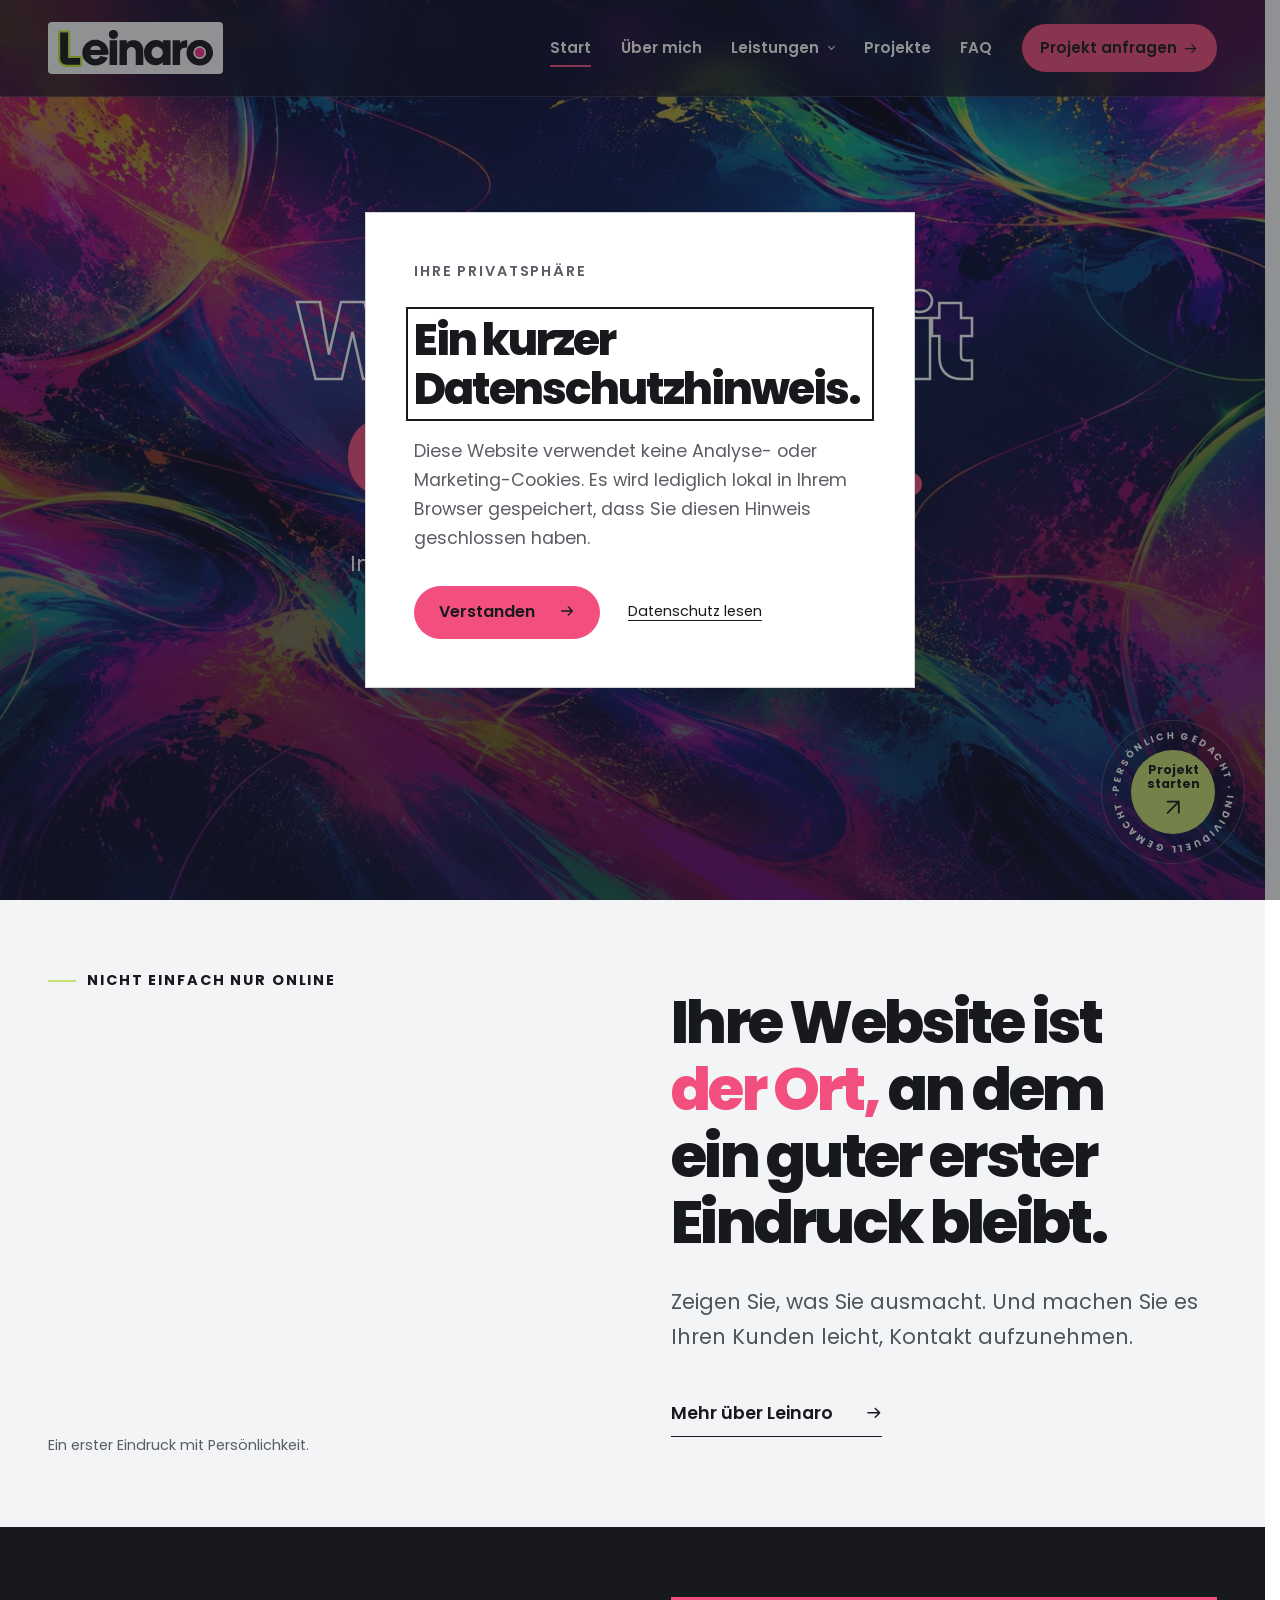
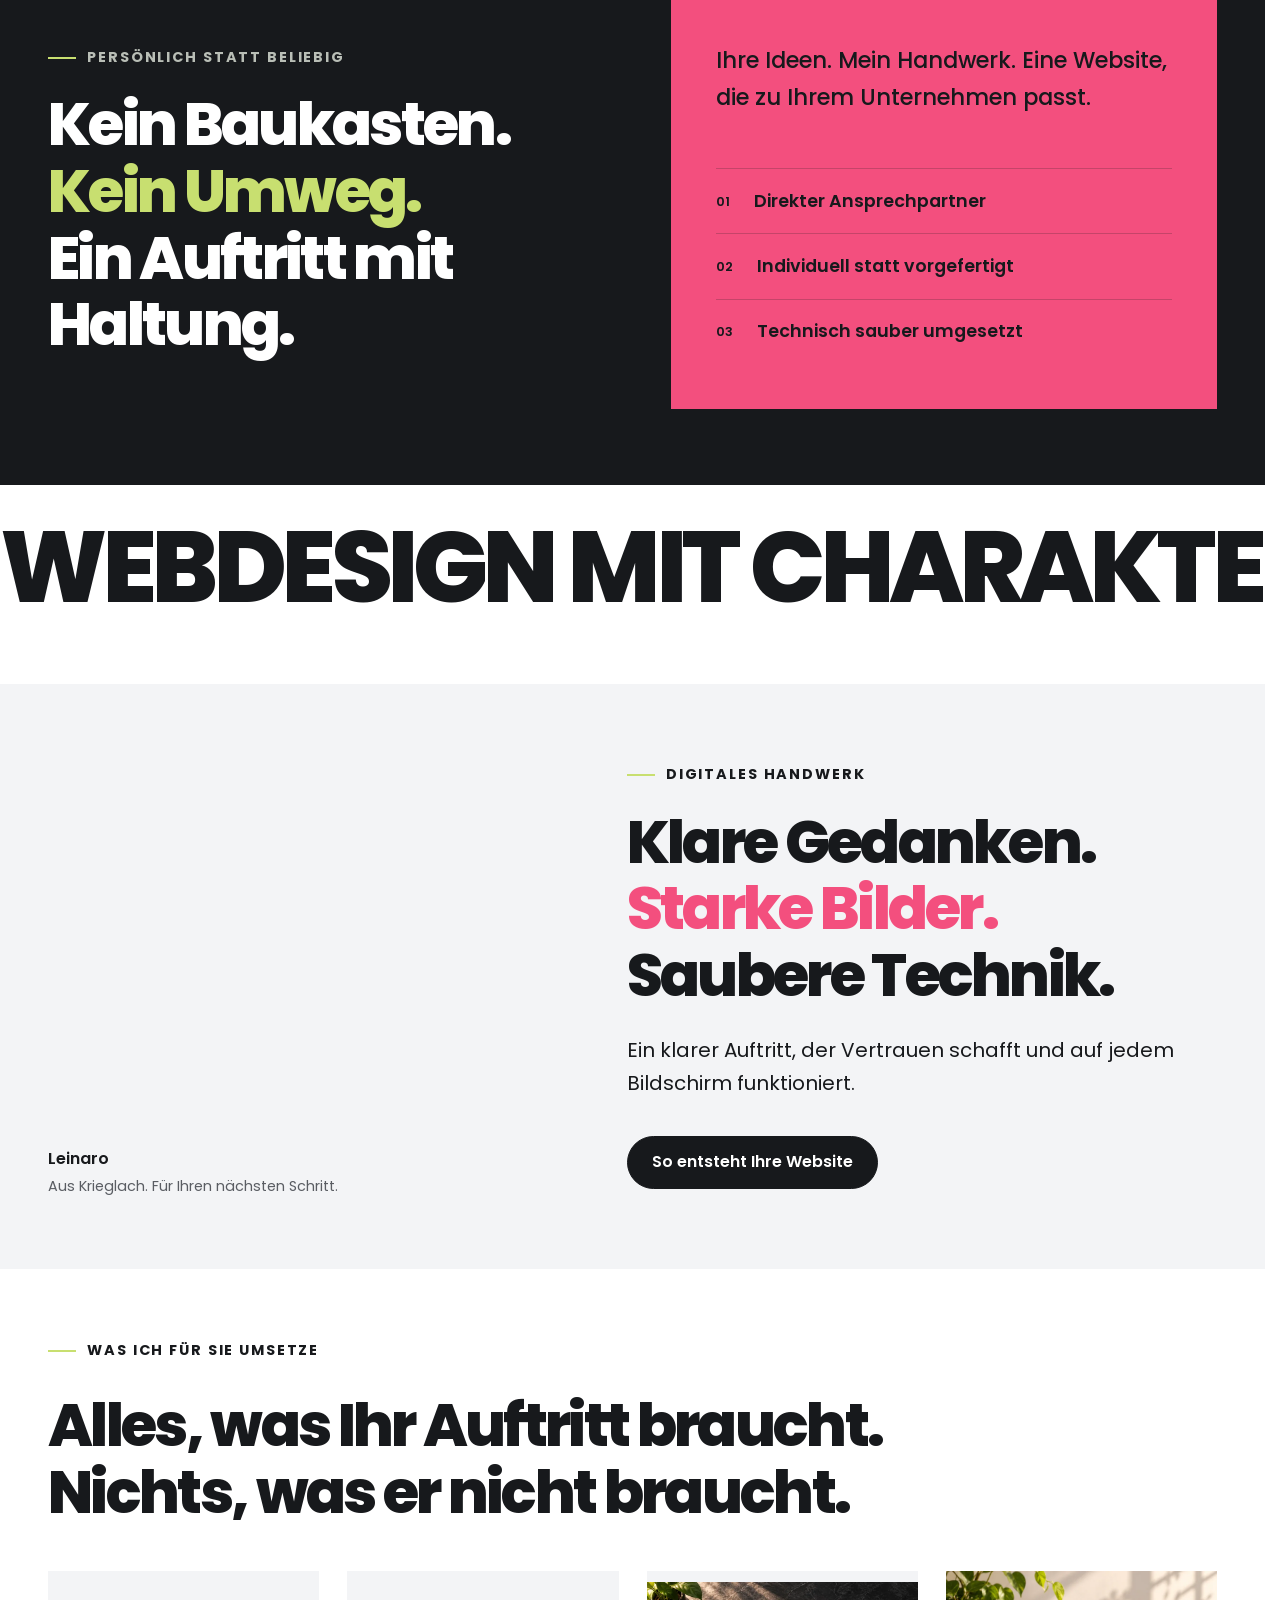
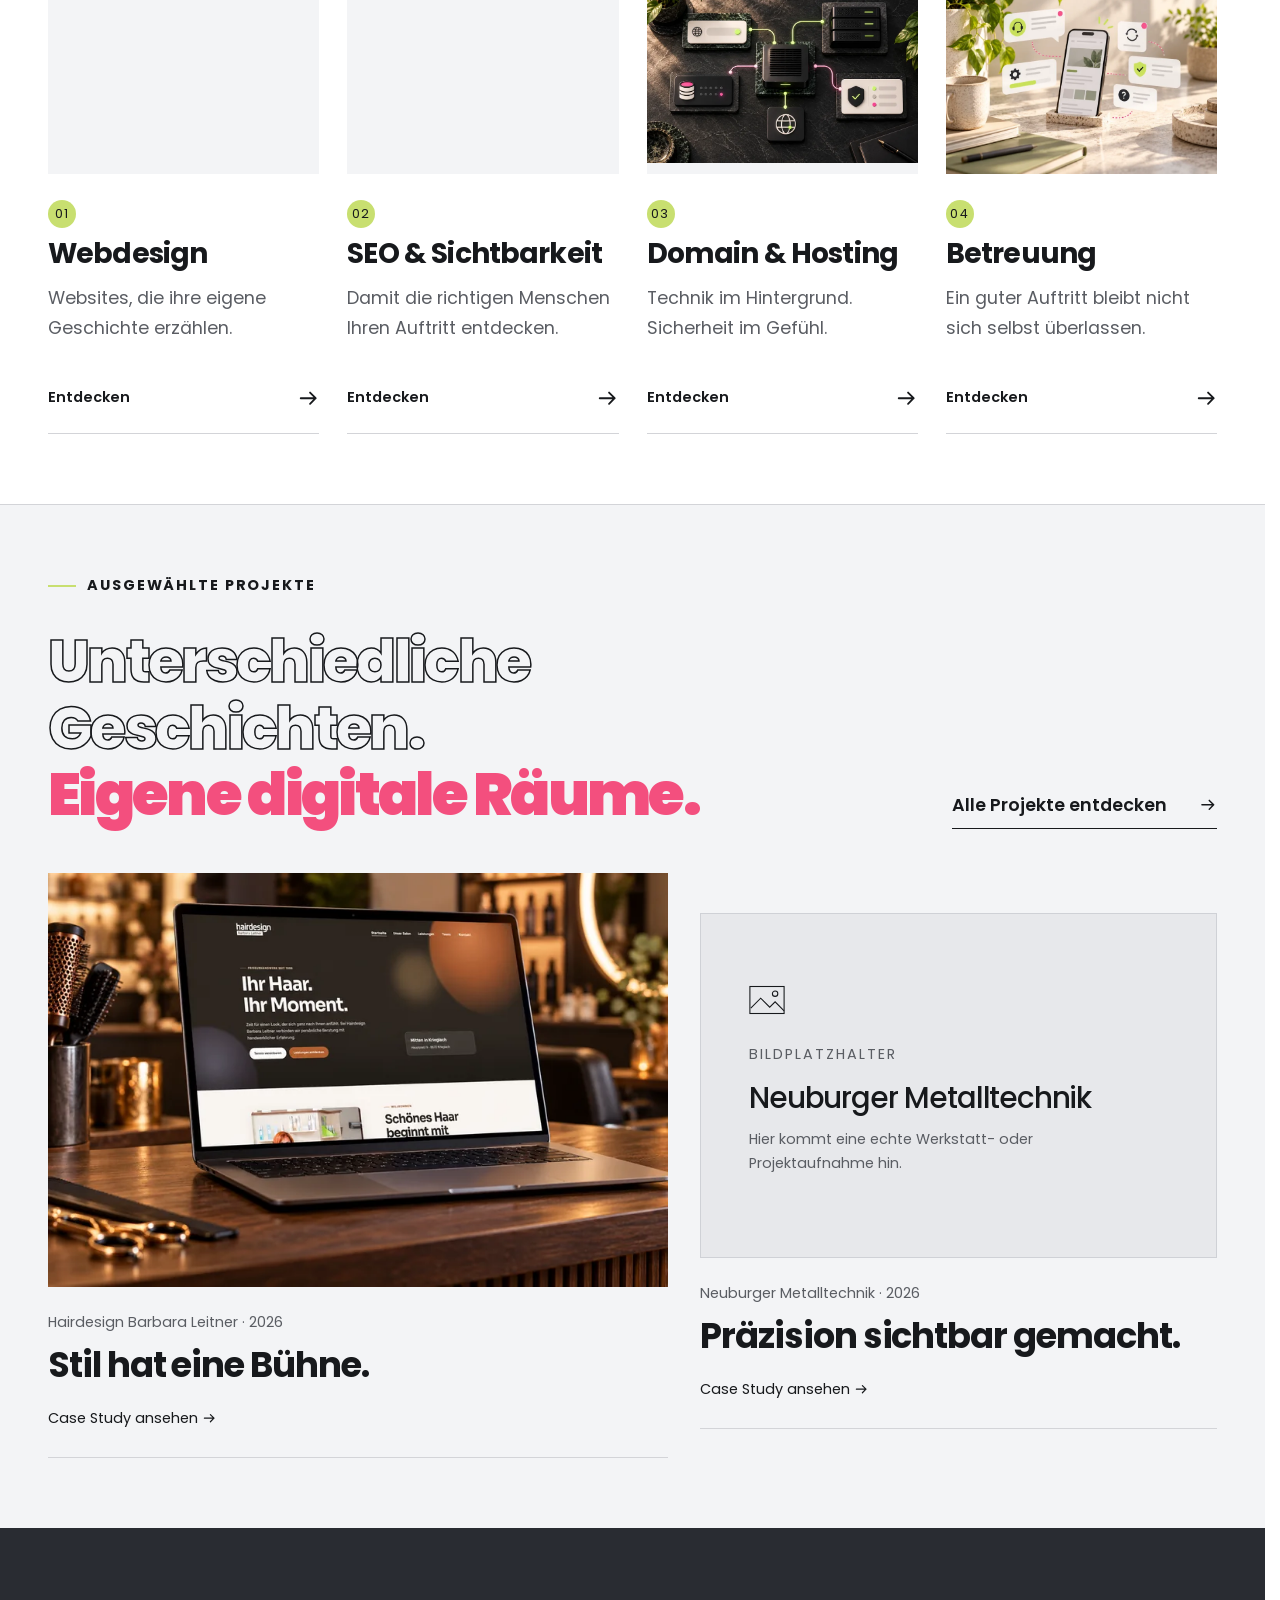
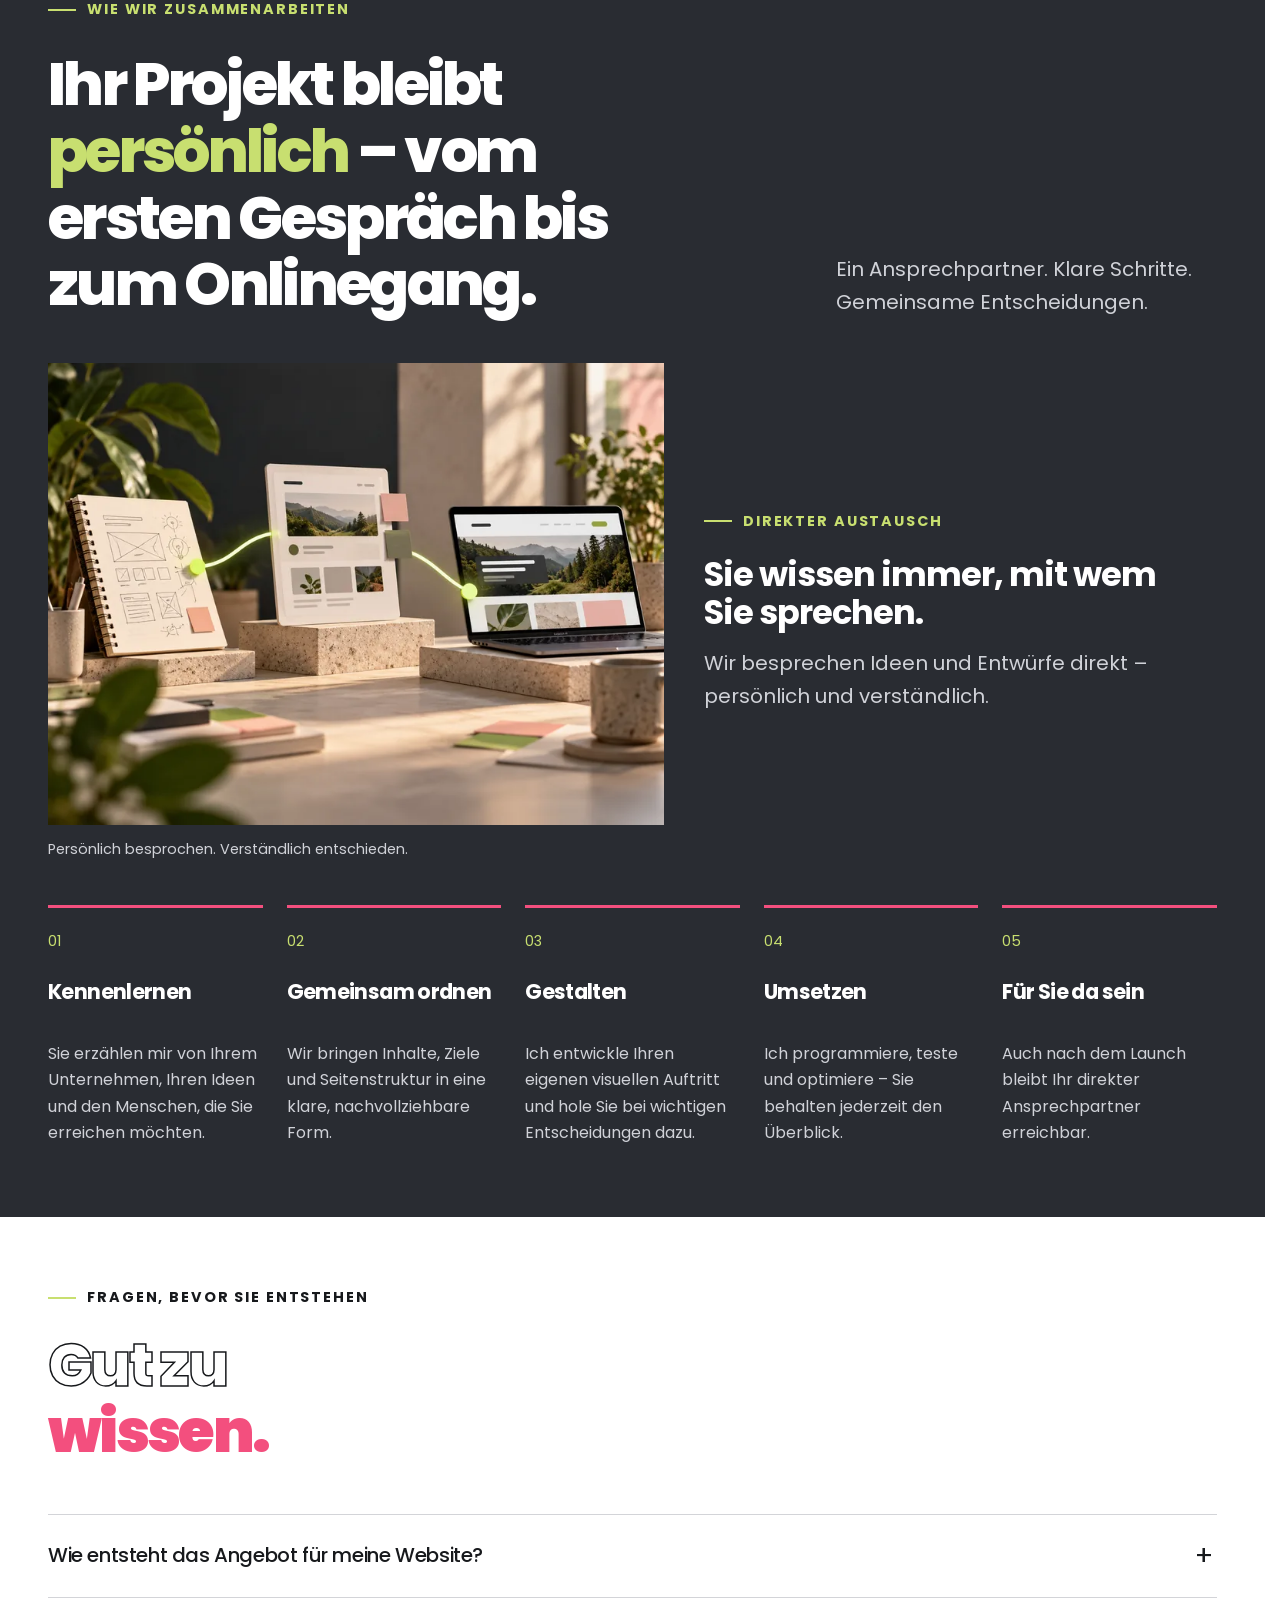
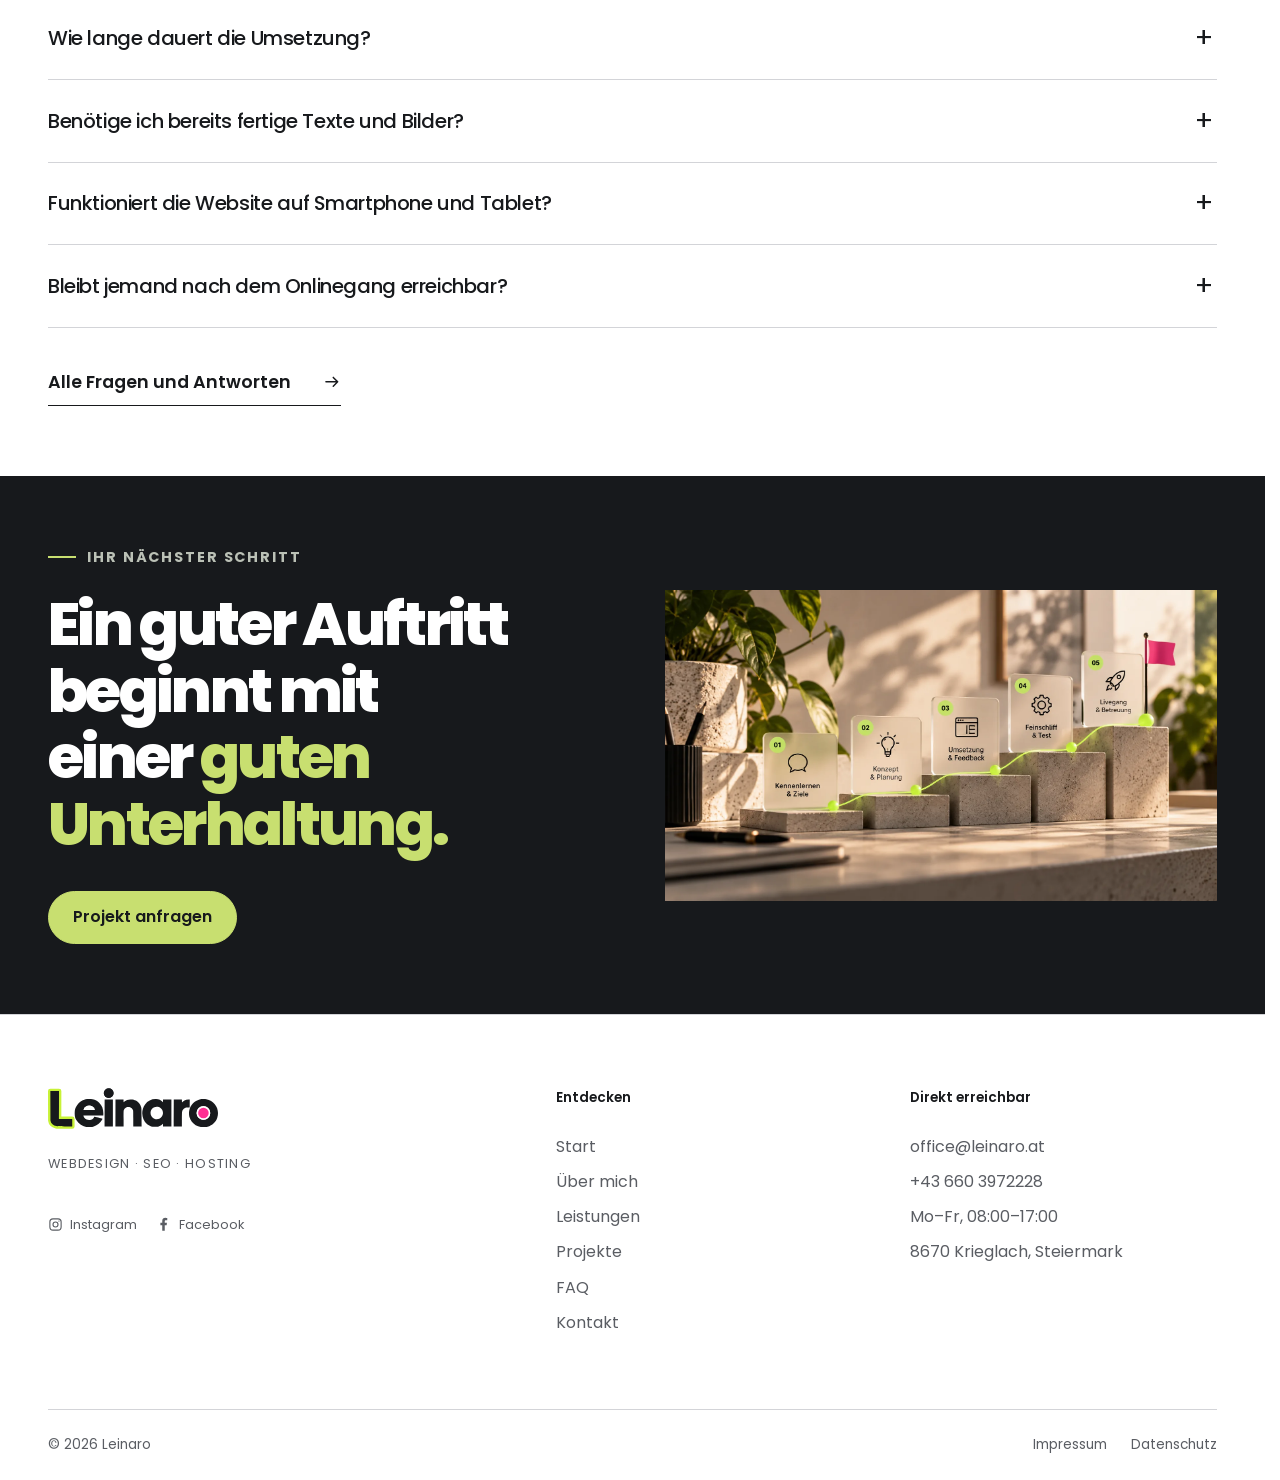
==== commit 6f76cd8e: "v6.0 Logoänderung" ====
--- a/index.html
+++ b/index.html
@@ -16,7 +16,7 @@
     <meta property="og:type" content="website" />
     <meta property="og:image" content="https://leinaro.at/images/optimized/startseite-hero-farben-1200.webp" />
     <link rel="canonical" href="https://leinaro.at/" />
-    <link rel="icon" href="images/leinaro-logo.svg" type="image/svg+xml" />
+    <link rel="icon" href="images/leinaro-favicon-weiss-v2.svg" type="image/svg+xml" />
     <link rel="preload" href="fonts/poppins-600.ttf" as="font" type="font/ttf" crossorigin />
     <link rel="stylesheet" href="css/style.css" />
     <script src="js/script.js" defer></script>
@@ -25,7 +25,7 @@
         "@context": "https://schema.org",
         "@type": "ProfessionalService",
         "name": "Leinaro",
-        "logo": "https://leinaro.at/images/leinaro-logo.svg",
+        "logo": "https://leinaro.at/images/leinaro-logo-2026-v2.svg",
         "url": "https://leinaro.at/",
         "image": "https://leinaro.at/images/optimized/startseite-hero-farben-1200.webp",
         "telephone": "+436603972228",
--- a/css/style.css
+++ b/css/style.css
@@ -384,7 +384,7 @@
   height: 38px;
   flex-shrink: 0;
   overflow: hidden;
-  background: url('../images/leinaro-logo.svg') center / contain no-repeat;
+  background: url('../images/leinaro-logo-2026-v2.svg') center / contain no-repeat;
   font-size: 0;
 }
 .brand-mark {
@@ -1819,7 +1819,7 @@
 /* === 10. KREATIVE AKZENTE & ANIMATIONEN === */
 /* Weißraum bleibt die Basis. Kräftige Akzente setzen einzelne Schwerpunkte. */
 .brand {
-  filter: grayscale(1) brightness(0.25);
+  filter: none;
 }
 .eyebrow,
 .section-label {
@@ -3230,7 +3230,12 @@
   backdrop-filter: blur(12px);
 }
 .site-header--hero:not(.is-scrolled) .brand {
-  filter: grayscale(1) brightness(0) invert(1);
+  filter: none;
+  background-color: var(--white);
+  background-origin: content-box;
+  padding: 7px 10px;
+  box-sizing: content-box;
+  border-radius: 4px;
 }
 .site-header--hero:not(.is-scrolled) .nav-links > li > a,
 .site-header--hero:not(.is-scrolled) .has-submenu > button {
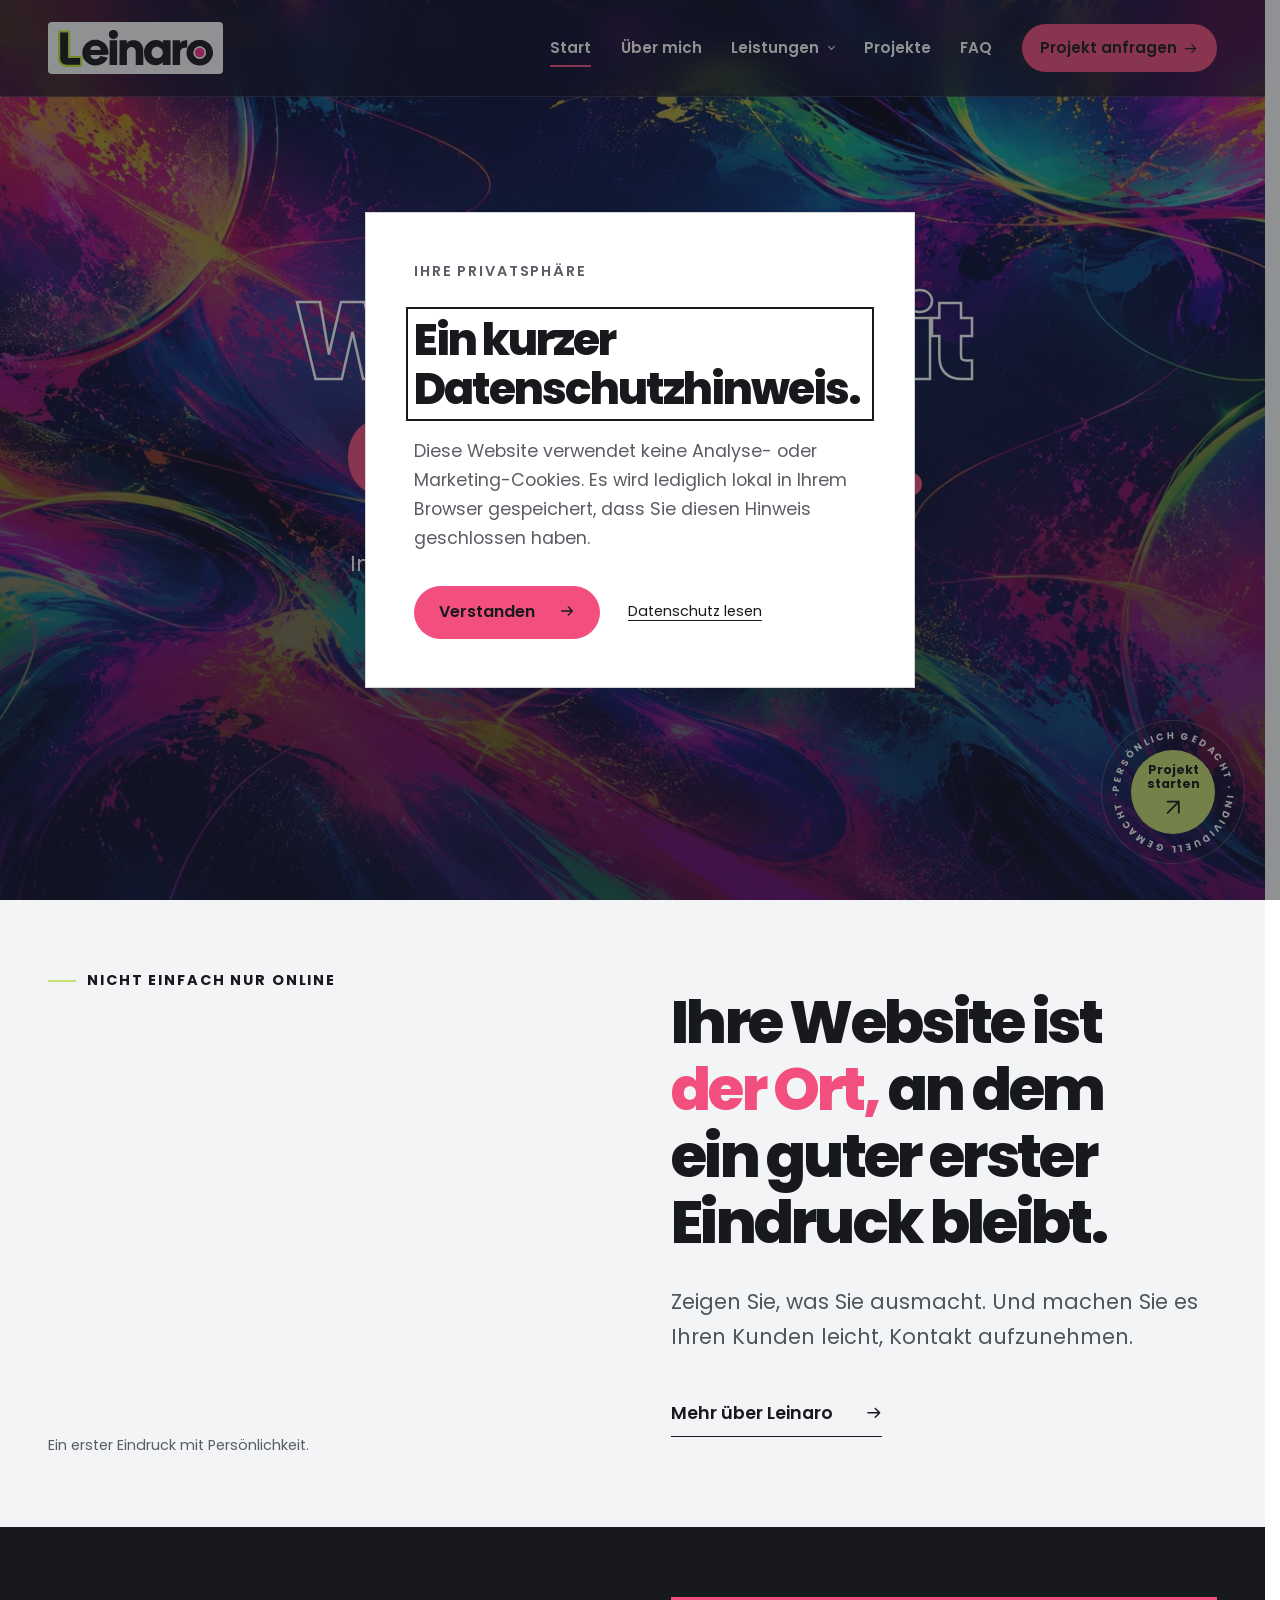
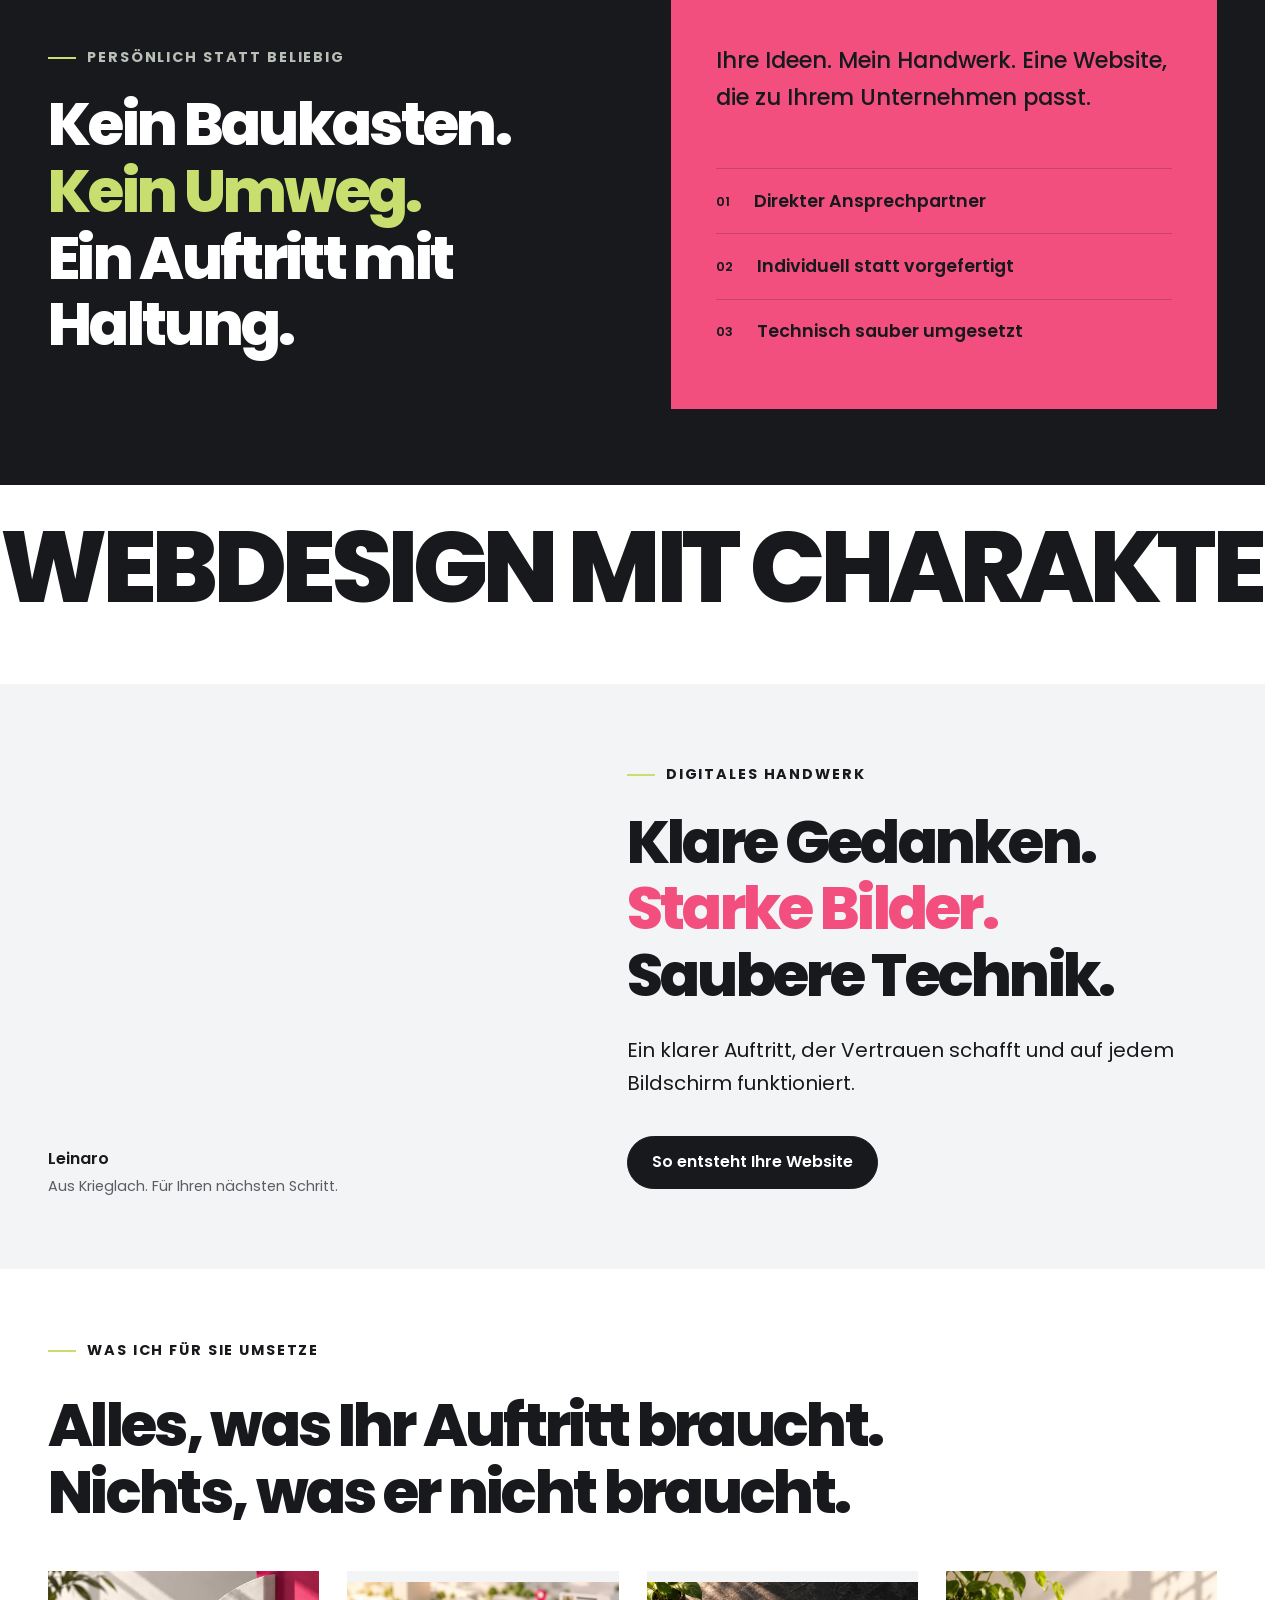
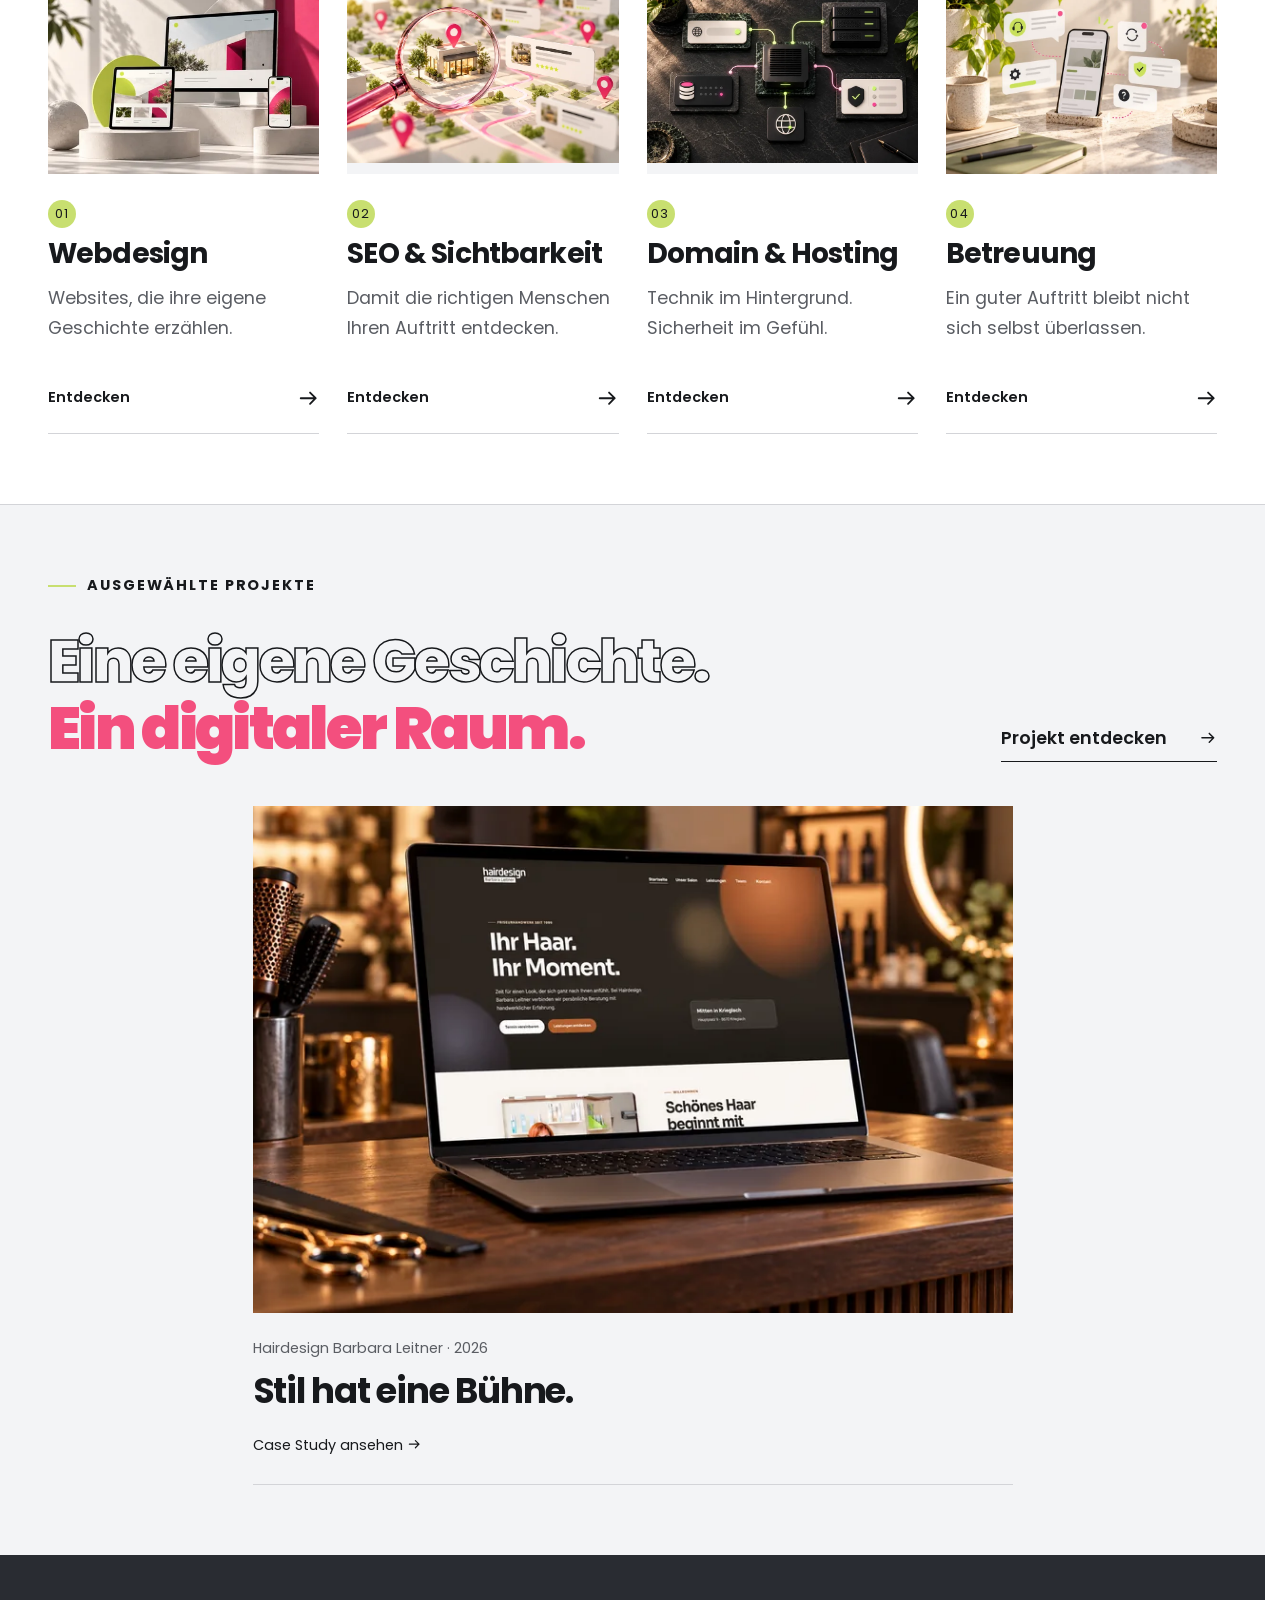
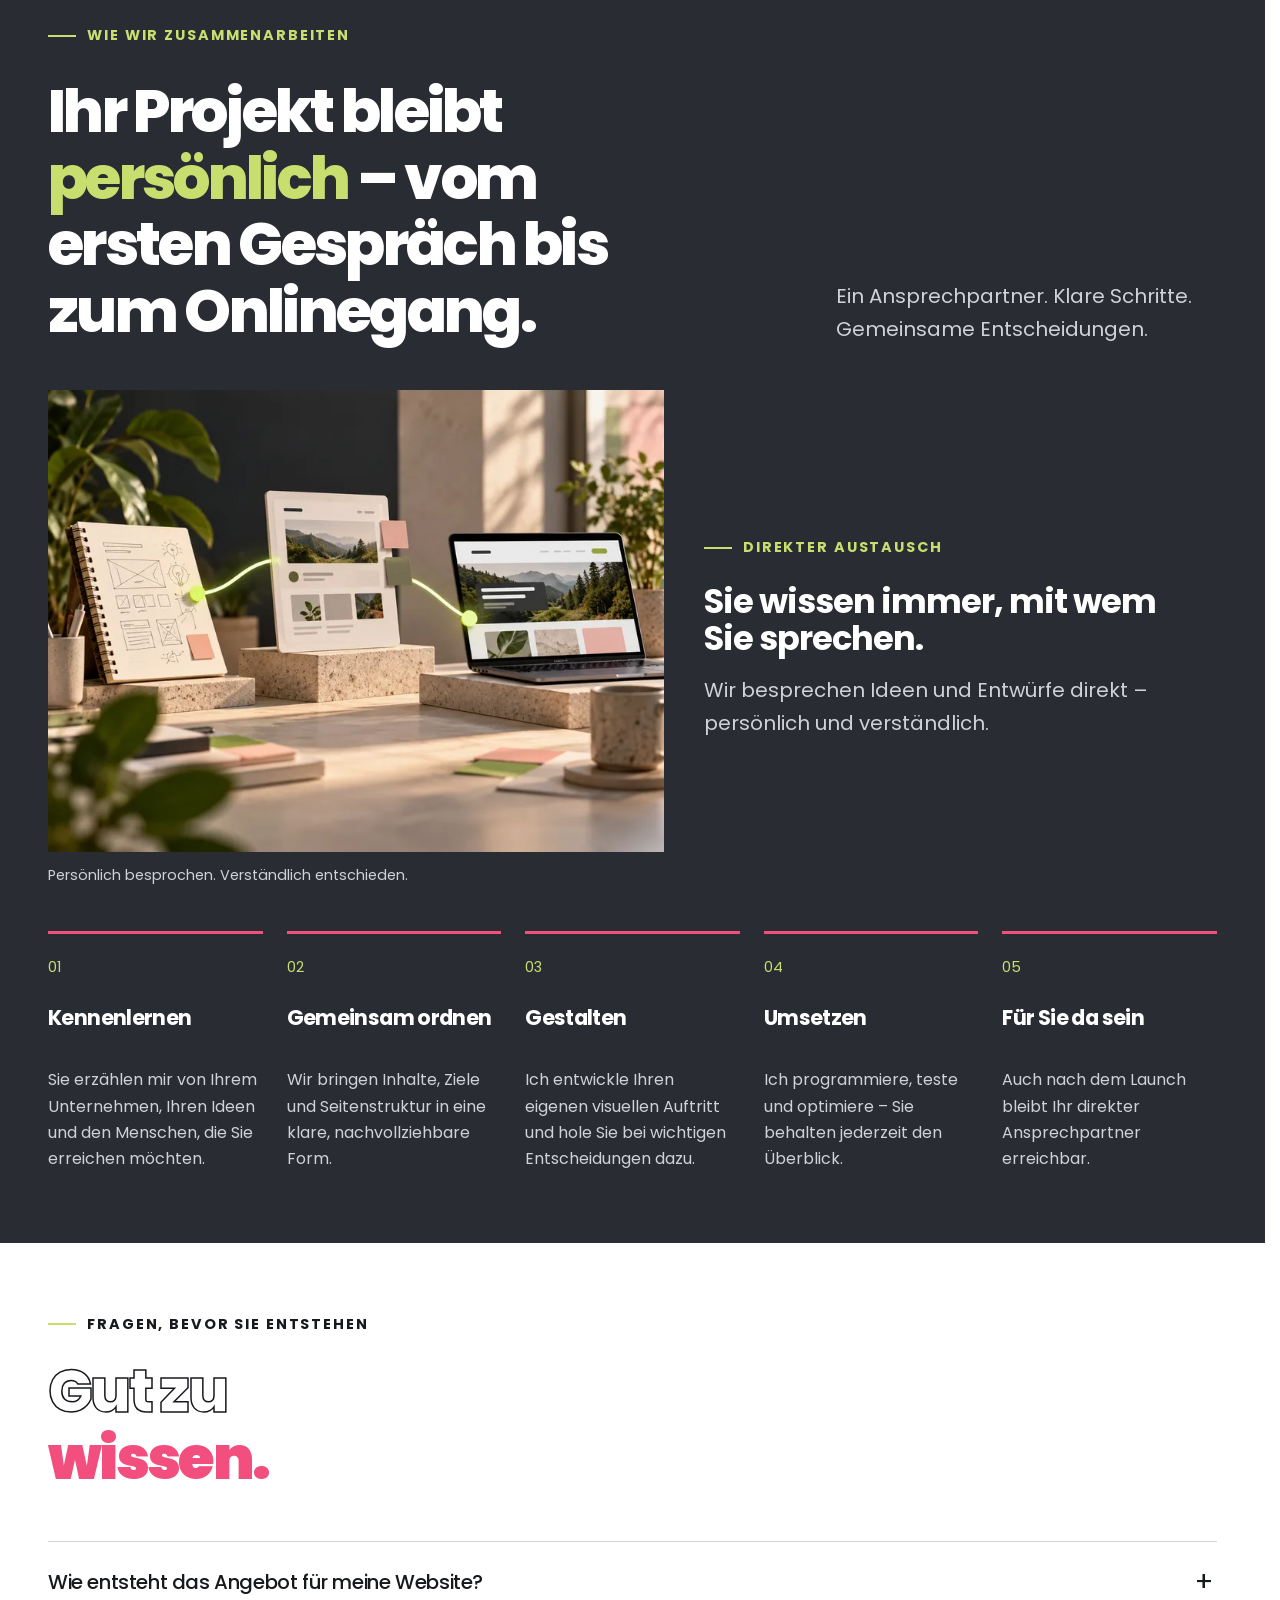
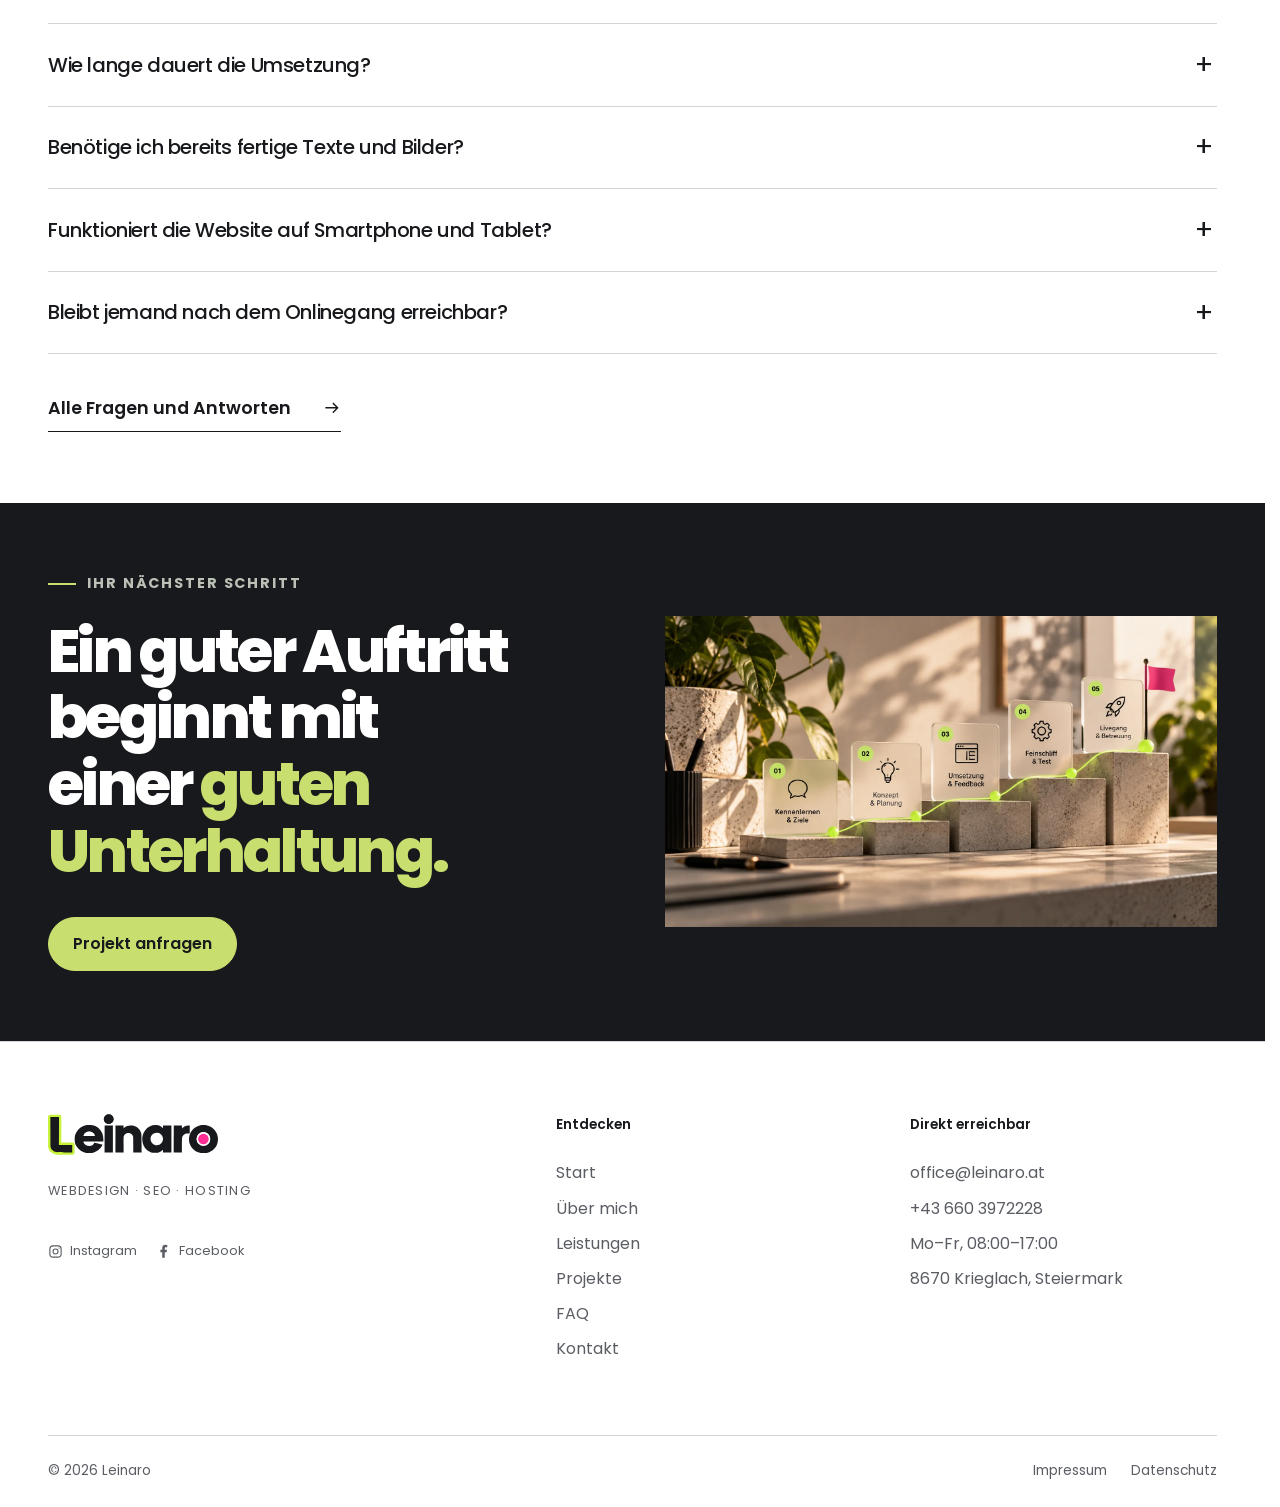
==== commit 2bbf7e50: "v7.0 Letzte Änderungen - Impressum, Datenschutz fehlend" ====
--- a/index.html
+++ b/index.html
@@ -41,6 +41,9 @@
       }
     </script>
     <title>Webdesign in Krieglach &amp; der Steiermark | Leinaro</title>
+    <meta property="og:url" content="https://leinaro.at/" />
+    <meta property="og:locale" content="de_AT" />
+    <meta property="og:site_name" content="Leinaro" />
   </head>
   <body class="home-images--updated">
     <a class="skip-link" href="#main">Zum Inhalt springen</a>
@@ -454,11 +457,11 @@
           <div class="work-stage__head reveal">
             <p class="section-label">Ausgewählte Projekte</p>
             <h2 class="display-pair">
-              <span class="outline-text">Unterschiedliche Geschichten.</span>
-              <span class="editorial-mark">Eigene digitale Räume.</span>
+              <span class="outline-text">Eine eigene Geschichte.</span>
+              <span class="editorial-mark">Ein digitaler Raum.</span>
             </h2>
             <a class="text-arrow" href="referenzen.html"
-              >Alle Projekte entdecken
+              >Projekt entdecken
               <span
                 ><svg
                   class="ui-icon ui-icon--arrow-right"
@@ -474,7 +477,7 @@
                   <path d="M4 12h16m-6-6 6 6-6 6" /></svg></span
             ></a>
           </div>
-          <div class="work-mosaic">
+          <div class="work-mosaic work-mosaic--single">
             <a class="mosaic-tile mosaic-tile--main reveal" href="hairdesign-barbara-leitner.html"
               ><img
                 src="images/optimized/hairdesign-laptop-mockup-1200.webp"
@@ -502,46 +505,7 @@
                     focusable="false"
                   >
                     <path d="M4 12h16m-6-6 6 6-6 6" /></svg
-                ></span></div></a
-            ><a
-              class="mosaic-tile mosaic-tile--secondary reveal delay-1"
-              href="neuburger-metalltechnik.html"
-              ><div class="image-placeholder image-placeholder--project">
-                <svg
-                  class="image-placeholder__icon"
-                  viewBox="0 0 40 32"
-                  fill="none"
-                  stroke="currentColor"
-                  stroke-width="1.2"
-                  aria-hidden="true"
-                  focusable="false"
-                >
-                  <rect x="1" y="1" width="38" height="30" />
-                  <circle cx="29" cy="9" r="3" />
-                  <path d="M2 25L13 14L23 24L29 18L39 28" /></svg
-                ><span class="image-placeholder__label">Bildplatzhalter</span
-                ><strong>Neuburger Metalltechnik</strong>
-                <p>Hier kommt eine echte Werkstatt- oder Projektaufnahme hin.</p>
-              </div>
-              <div>
-                <p>Neuburger Metalltechnik · 2026</p>
-                <h3>Präzision sichtbar gemacht.</h3>
-                <span
-                  >Case Study ansehen
-                  <svg
-                    class="ui-icon ui-icon--arrow-right"
-                    viewBox="0 0 24 24"
-                    fill="none"
-                    stroke="currentColor"
-                    stroke-width="2"
-                    stroke-linecap="round"
-                    stroke-linejoin="round"
-                    aria-hidden="true"
-                    focusable="false"
-                  >
-                    <path d="M4 12h16m-6-6 6 6-6 6" /></svg
-                ></span></div
-            ></a>
+                ></span></div></a>
           </div>
         </div>
       </section>
@@ -778,7 +742,7 @@
           </div>
         </div>
         <div class="footer-bottom">
-          <span>© 2026 Leinaro</span>
+          <span>©︎ 2026 Leinaro</span>
           <div>
             <a href="impressum.html">Impressum</a><a href="datenschutz.html">Datenschutz</a>
           </div>
--- a/css/style.css
+++ b/css/style.css
@@ -3382,12 +3382,10 @@
 .project-flip__back dt { color: #c5c8cf; font-size: 0.85rem; }
 .project-flip__back dd { margin: 0; font-size: 1rem; }
 .project-flip__visit { display: flex; justify-content: space-between; margin-top: auto; color: var(--lime); font-weight: 600; }
-.project-flip__toggle { position: absolute; z-index: 2; top: 1rem; right: 1rem; min-height: 44px; padding: 0.6rem 0.9rem; border: 0; border-radius: 0; background: var(--lime); color: var(--ink); font: 600 0.85rem var(--body); cursor: pointer; }
-.project-flip__toggle span { margin-left: 0.5rem; }
+
 .project-flip__detail { display: inline-flex; align-items: center; gap: 1rem; min-height: 44px; margin-top: 0.75rem; font-size: 0.9rem; }
-html:not(.js) .project-flip__toggle { display: none; }
-html:not(.js) .project-flip__back { display: none; }
-.section--ink .cta-panel__copy > p { color: #e2e4e9; }
+
+.section--ink .cta-panel__copy > p:last-child:not(.eyebrow) { color: #ffffff; }
 .content-images--updated .cta-panel__visual img,
 .content-images--updated .faq-sheet__photo img,
 .content-images--updated .seo-story__image img { width: 100%; height: auto; aspect-ratio: auto; object-fit: contain; }
@@ -3456,3 +3454,33 @@
   .contact-sidebar__person { padding-bottom: 1.5rem; }
   .contact-sidebar__facts { padding-block: 1.5rem; }
 }
+
+/* === 16. MOBILE KORREKTUREN & AKTUELLE REFERENZ === */
+.work-mosaic--single, .project-reveals--single { grid-template-columns: minmax(0, 1fr); max-width: 760px; margin-inline: auto; }
+.project-flip__open { display: flex; flex: 1; flex-direction: column; width: 100%; border: 0; padding: 0; background: var(--white); color: var(--ink); text-align: left; }
+.project-flip__open img { width: 100%; aspect-ratio: 3 / 2; object-fit: cover; }
+.project-flip__caption { display: block; width: 100%; }
+.project-flip__caption > .project-flip__title { display: block; font-size: clamp(1.2rem, 2vw, 1.75rem); font-weight: 700; line-height: 1.25; margin-bottom: 0.75rem; color: var(--ink); }
+.project-flip__caption > span:last-child { display: flex; align-items: center; justify-content: space-between; }
+.project-flip__back { padding: 2rem; }
+.project-flip__visit { align-items: center; min-height: 48px; gap: 1rem; border-bottom: 1px solid #ffffff50; }
+.project-flip__return { display: inline-flex; align-items: center; align-self: flex-start; gap: 0.6rem; min-height: 44px; margin-top: 1rem; padding: 0; border: 0; background: transparent; color: var(--white); font-size: 0.9rem; }
+.project-flip__back h3:focus { outline: none; }
+html:not(.js) .project-flip__inner { display: block; }
+html:not(.js) .project-flip__front { display: none; }
+html:not(.js) .project-flip__back { display: flex; transform: none; }
+@media (max-width: 850px) {
+  .about-profile--updated .page-hero .lime { font-size: clamp(1.4rem, 6.8vw, 3.8rem); white-space: nowrap; hyphens: none; word-break: normal; overflow-wrap: normal; }
+  .site-header .nav-links .has-submenu.is-current-section > button,
+  .site-header .nav-links .has-submenu > button.active { background: #f34f7e18; color: var(--ink); }
+  .site-header .nav-links .has-submenu.open > button { background: transparent; }
+  .site-header .nav-links .has-submenu > button { width: 100%; border-radius: 6px; }
+  .site-header .nav-links .has-submenu > .submenu { padding: 0.5rem 0 0.75rem 0.75rem; }
+  .site-header .submenu li + li { margin-top: 0.25rem; }
+  .site-header .submenu a { border-radius: 6px; }
+  .site-header .submenu a[aria-current='page'] { background: var(--pink); color: var(--ink); }
+}
+@media (max-width: 600px) {
+  .project-flip__back { padding: 1.5rem; }
+  .project-flip__back dl > div { grid-template-columns: 4rem minmax(0,1fr); gap: 0.75rem; }
+}
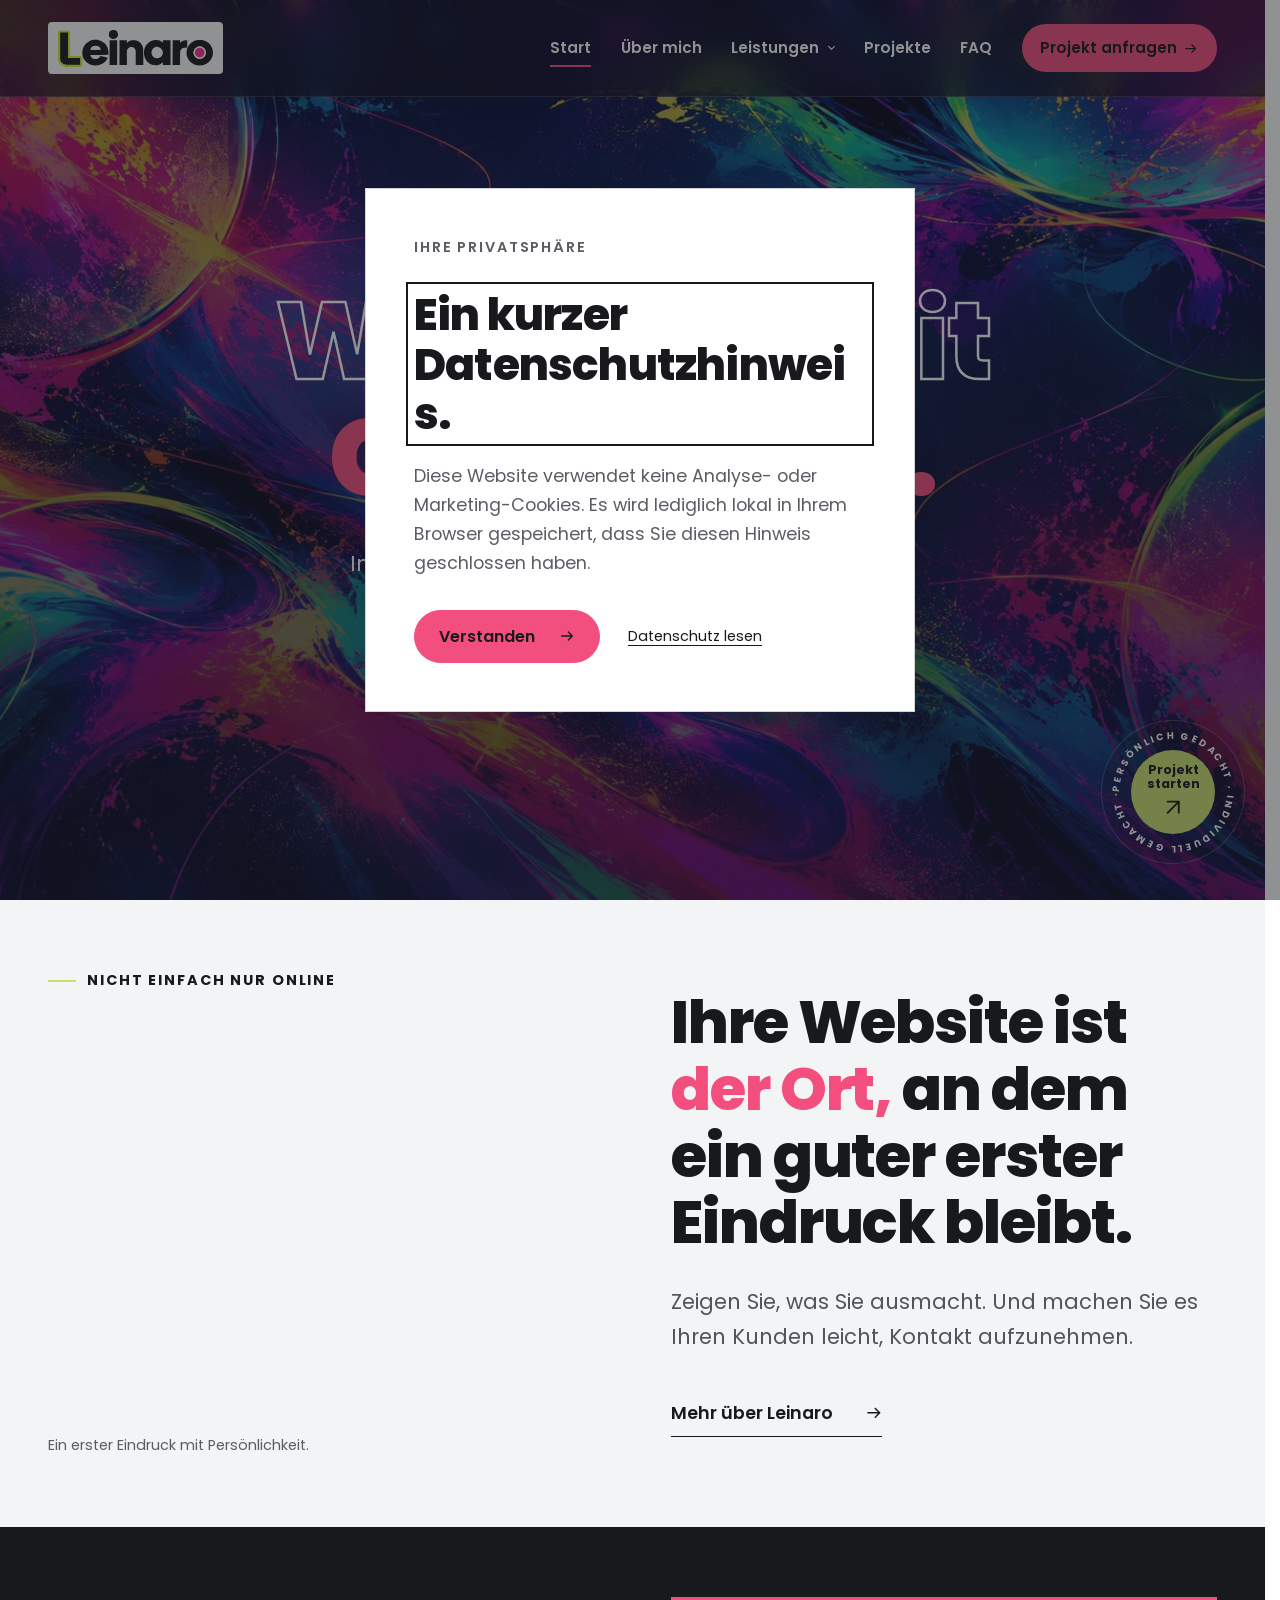
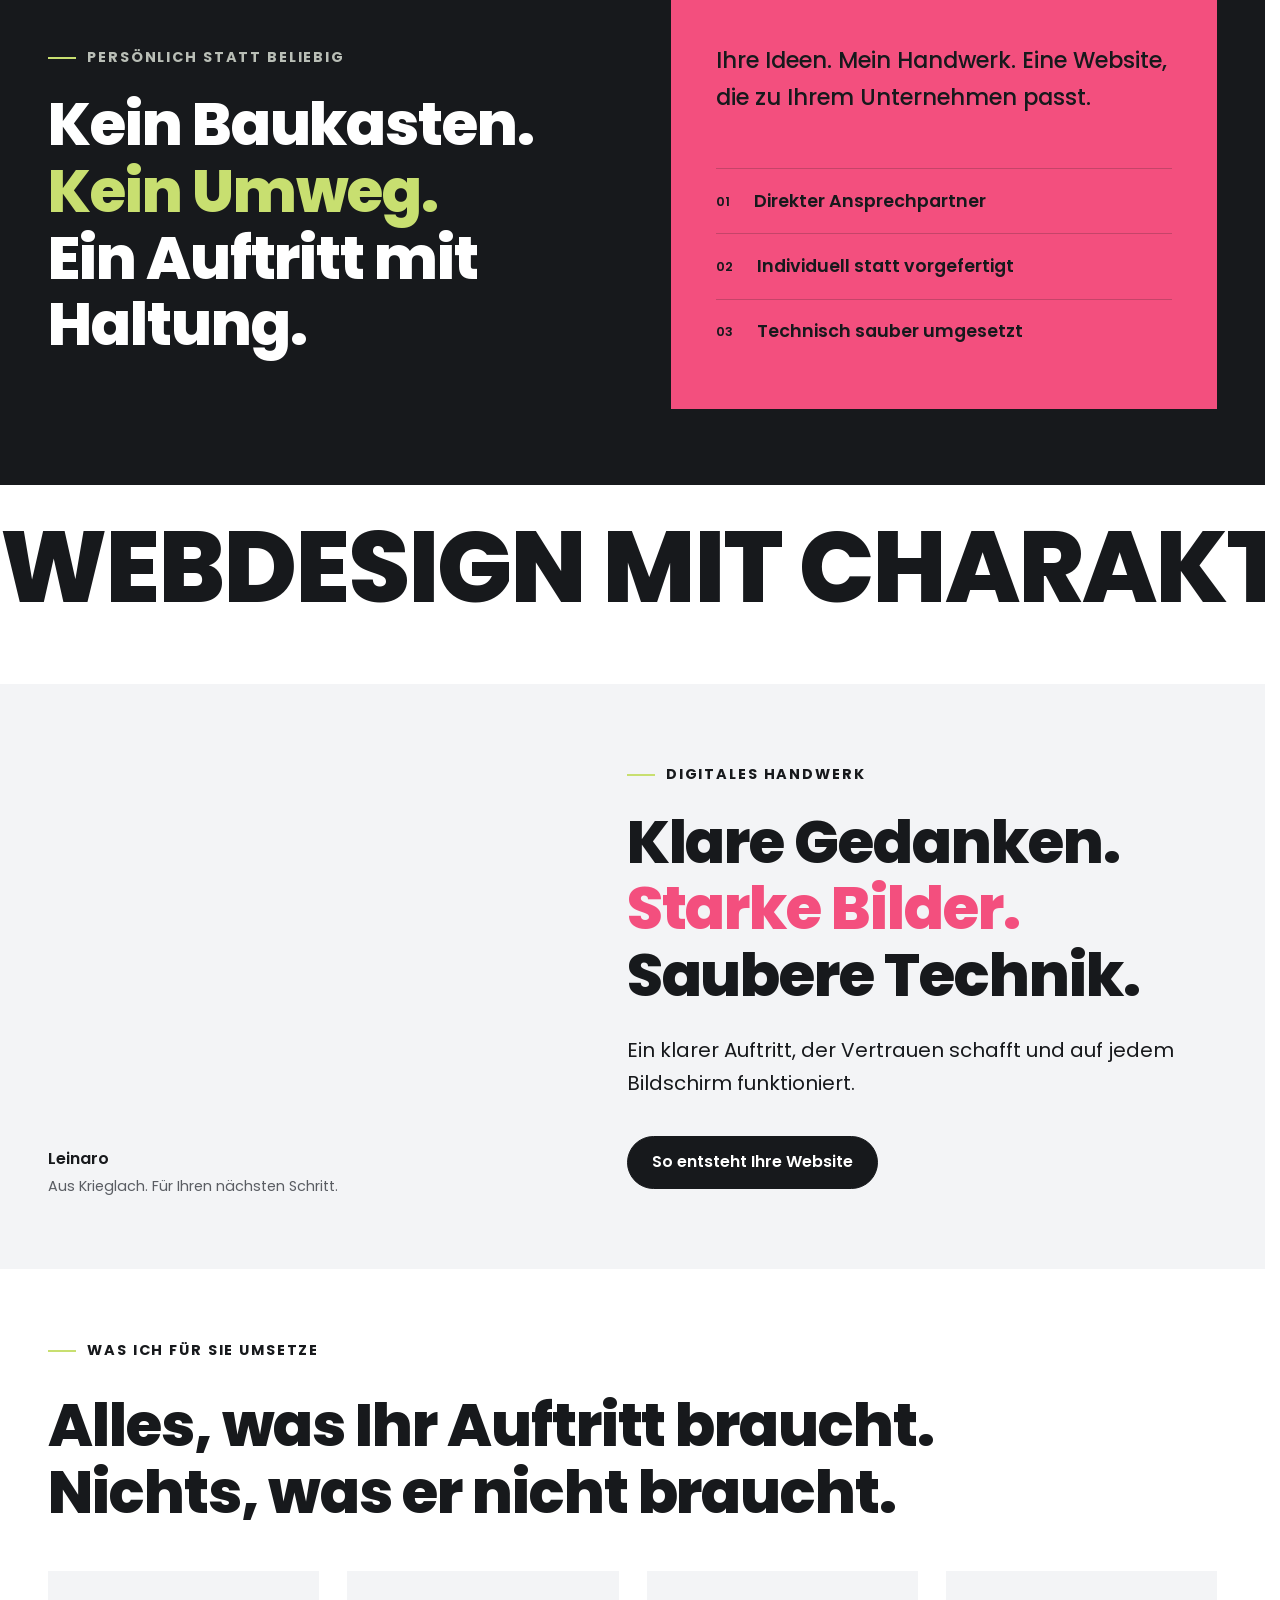
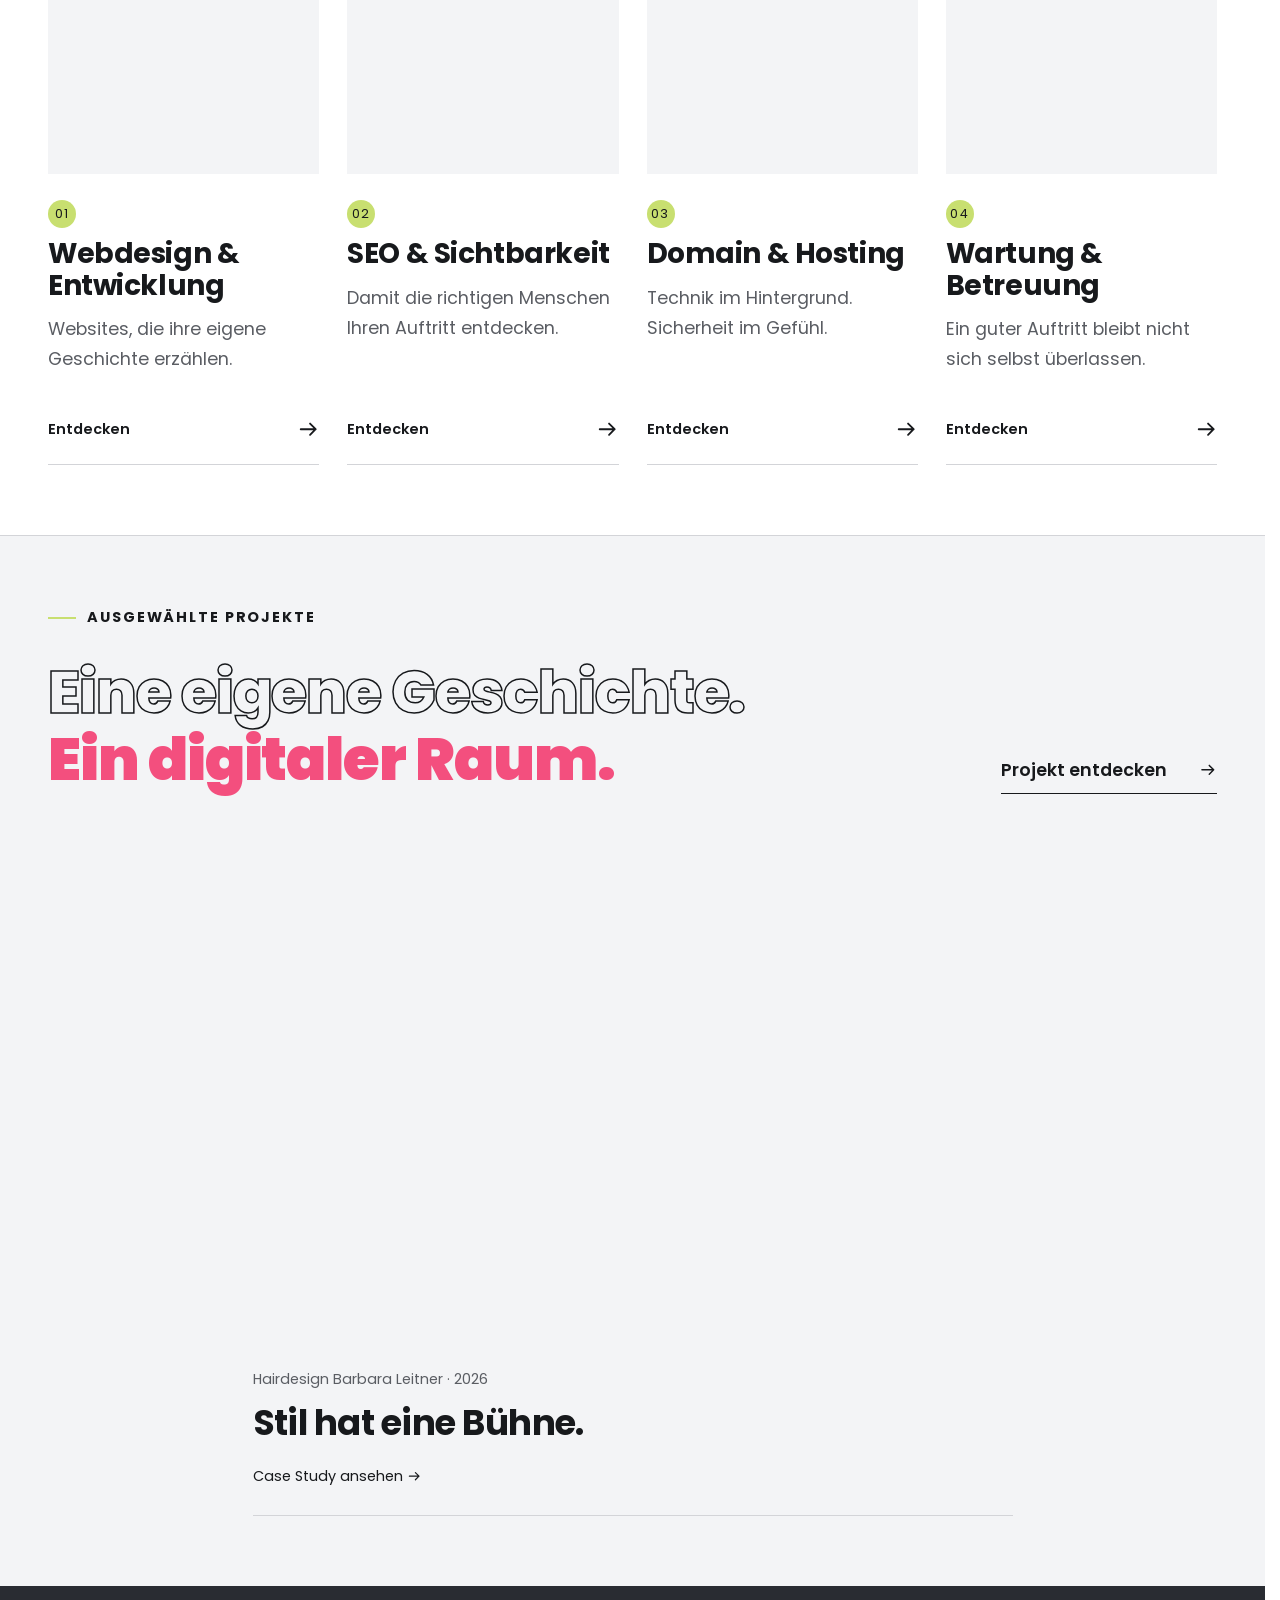
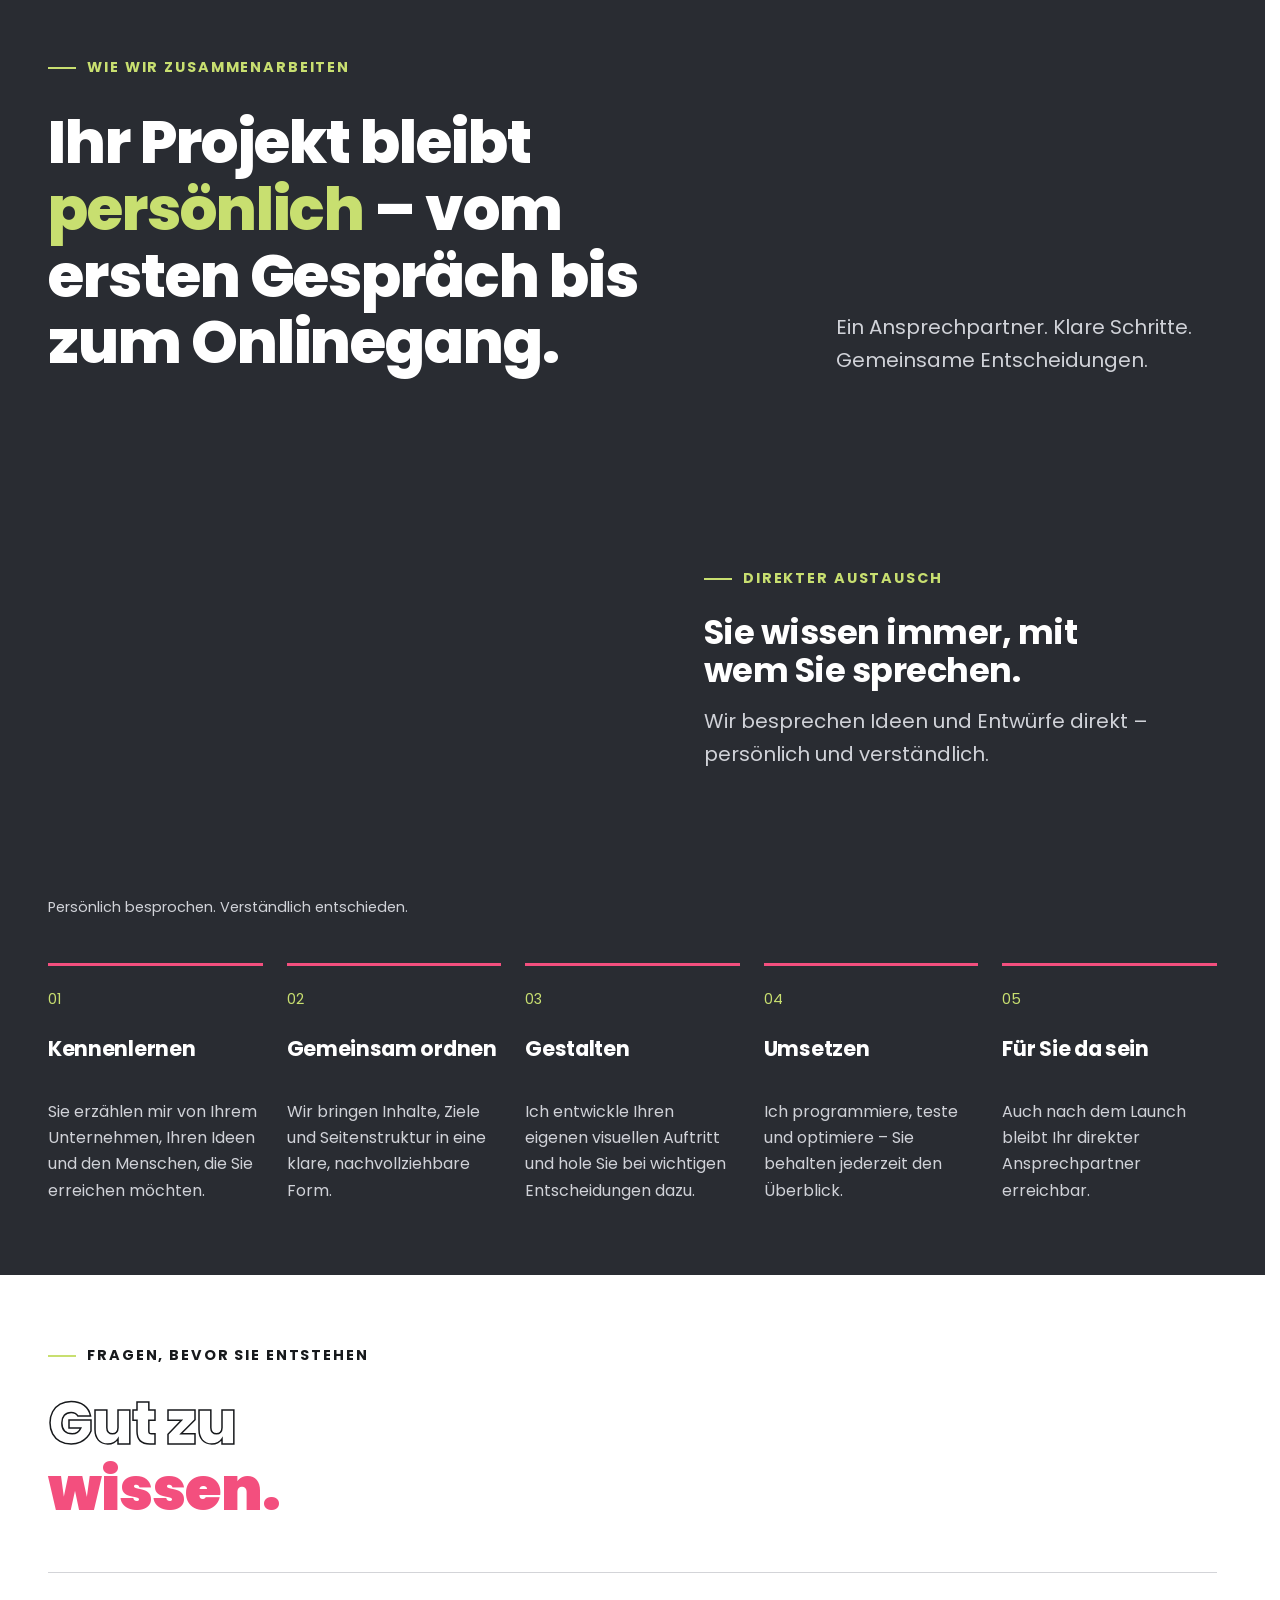
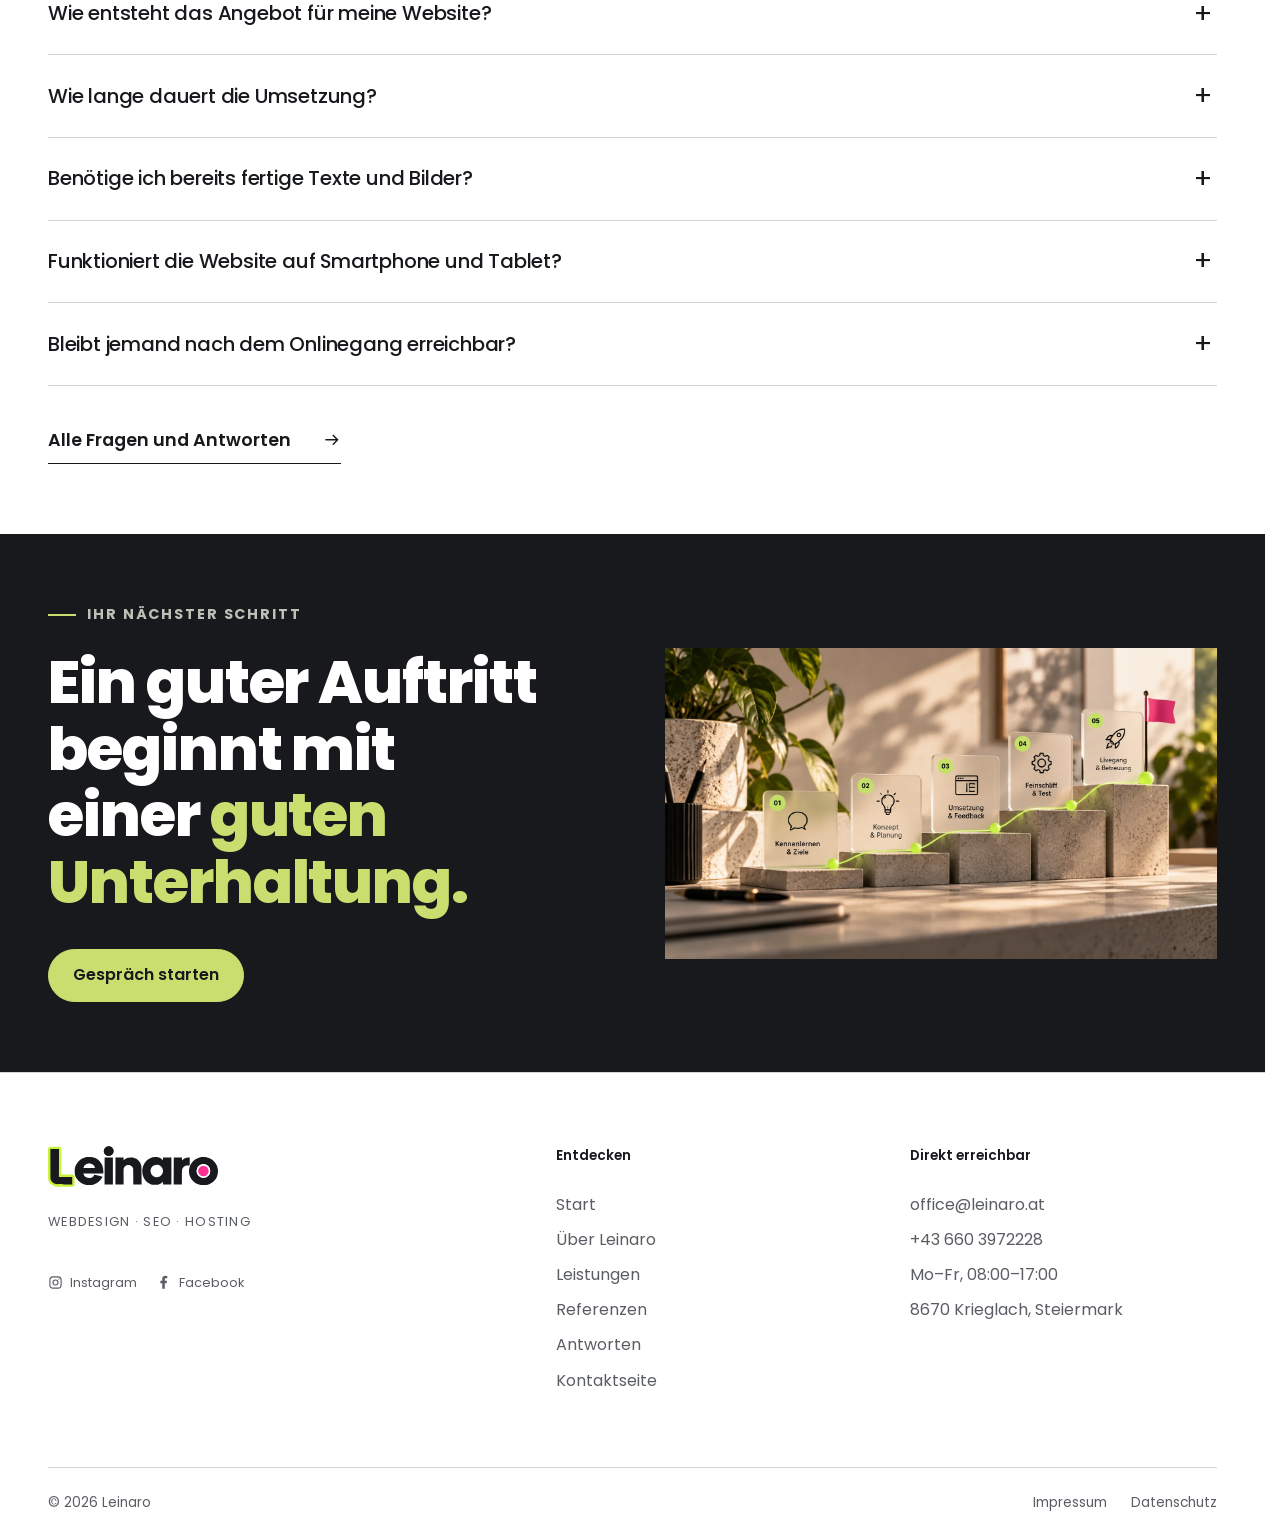
==== commit 61e799ca: "v8.0 Impressum, Danteschutz nach Anmeldung" ====
--- a/index.html
+++ b/index.html
@@ -17,6 +17,7 @@
     <meta property="og:image" content="https://leinaro.at/images/optimized/startseite-hero-farben-1200.webp" />
     <link rel="canonical" href="https://leinaro.at/" />
     <link rel="icon" href="images/leinaro-favicon-weiss-v2.svg" type="image/svg+xml" />
+    <link rel="apple-touch-icon" href="images/linaro-mark.png" />
     <link rel="preload" href="fonts/poppins-600.ttf" as="font" type="font/ttf" crossorigin />
     <link rel="stylesheet" href="css/style.css" />
     <script src="js/script.js" defer></script>
@@ -50,7 +51,7 @@
     <header class="site-header site-header--hero">
       <nav class="nav container" aria-label="Hauptnavigation">
         <a class="brand" href="./" aria-label="Leinaro Startseite"
-          ><span class="brand-mark"></span>Leinaro</a
+          >Leinaro</a
         >
         <button
           class="menu-toggle"
@@ -59,7 +60,7 @@
           aria-expanded="false"
           aria-controls="primary-menu"
         >
-          <span></span><span></span><span></span>
+          <span aria-hidden="true">&#8203;</span><span aria-hidden="true">&#8203;</span><span aria-hidden="true">&#8203;</span>
         </button>
         <ul class="nav-links" id="primary-menu">
           <li><a class="active" aria-current="page" href="./">Start</a></li>
@@ -67,10 +68,10 @@
           <li class="has-submenu">
             <button type="button">Leistungen</button>
             <ul class="submenu">
-              <li><a href="webdesign.html">Webdesign</a></li>
+              <li><a href="webdesign.html">Webdesign &amp; Entwicklung</a></li>
               <li><a href="seo.html">SEO &amp; Sichtbarkeit</a></li>
               <li><a href="domain-hosting.html">Domain &amp; Hosting</a></li>
-              <li><a href="betreuung.html">Betreuung</a></li>
+              <li><a href="betreuung.html">Wartung &amp; Betreuung</a></li>
             </ul>
           </li>
           <li><a href="referenzen.html">Projekte</a></li>
@@ -338,7 +339,7 @@
                   loading="lazy"
                   decoding="async" /></span
               ><span class="cinema-card__index">01</span>
-              <h3>Webdesign</h3>
+              <h3>Webdesign &amp; Entwicklung</h3>
               <p>Websites, die ihre eigene Geschichte erzählen.</p>
               <span class="cinema-card__action"
                 >Entdecken
@@ -430,7 +431,7 @@
                   loading="lazy"
                   decoding="async" /></span
               ><span class="cinema-card__index">04</span>
-              <h3>Betreuung</h3>
+              <h3>Wartung &amp; Betreuung</h3>
               <p>Ein guter Auftritt bleibt nicht sich selbst überlassen.</p>
               <span class="cinema-card__action"
                 >Entdecken
@@ -611,8 +612,7 @@
               <summary>Benötige ich bereits fertige Texte und Bilder?</summary>
               <p>
                 Nein. Vorhandene Unterlagen sind hilfreich, aber wir können Inhalte und passende
-                Bildlösungen gemeinsam planen. Portraits, Gruppenfotos sowie Arbeits- und
-                Detailaufnahmen erstelle ich auf Wunsch gegen Aufpreis passend zum Webdesign.
+                Bildauswahl gemeinsam planen. Sie stellen eigene Bilder mit den nötigen Nutzungsrechten bereit; ich unterstütze bei Auswahl und Einbindung in die Website.
               </p>
             </details>
             <details class="faq-item">
@@ -668,7 +668,7 @@
             Ein guter Auftritt beginnt mit einer
             <span>guten <span class="closing-stage__word">Unterhaltung.</span></span>
           </h2>
-          <a class="button button--lime" href="kontakt.html">Projekt anfragen</a>
+          <a class="button button--lime" href="kontakt.html">Gespräch starten</a>
         </div>
       </section>
     </main>
@@ -678,7 +678,7 @@
         <div class="footer-unified__top">
           <div class="footer-unified__brand">
             <a class="brand footer-brand" href="./" aria-label="Leinaro Startseite"
-              ><span class="brand-mark"></span>Leinaro</a
+              >Leinaro</a
             >
             <p class="muted">WEBDESIGN &middot; SEO &middot; HOSTING</p>
             <nav class="footer-social" aria-label="Social Media">
@@ -724,11 +724,11 @@
             <p class="footer-title">Entdecken</p>
             <ul class="footer-links">
               <li><a href="./">Start</a></li>
-              <li><a href="ueber-uns.html">Über mich</a></li>
+              <li><a href="ueber-uns.html">Über Leinaro</a></li>
               <li><a href="leistungen.html">Leistungen</a></li>
-              <li><a href="referenzen.html">Projekte</a></li>
-              <li><a href="faq.html">FAQ</a></li>
-              <li><a href="kontakt.html">Kontakt</a></li>
+              <li><a href="referenzen.html">Referenzen</a></li>
+              <li><a href="faq.html">Antworten</a></li>
+              <li><a href="kontakt.html">Kontaktseite</a></li>
             </ul>
           </div>
           <div>
--- a/css/style.css
+++ b/css/style.css
@@ -79,7 +79,10 @@
   color: var(--ink);
   font-family: var(--body);
   font-size: 20px;
+  font-kerning: normal;
+  font-feature-settings: 'kern' 1, 'liga' 1;
   line-height: 1.65;
+  text-rendering: optimizeLegibility;
   -webkit-font-smoothing: antialiased;
 }
 body.menu-open,
@@ -162,7 +165,7 @@
   margin: 0;
   font-weight: 800;
   line-height: 1.12;
-  letter-spacing: -0.045em;
+  letter-spacing: -0.018em;
   overflow-wrap: break-word;
 }
 h1 {
@@ -176,7 +179,7 @@
 h3 {
   font-size: clamp(1.6rem, 2.25vw, 2.2rem);
   font-weight: 700;
-  letter-spacing: -0.03em;
+  letter-spacing: -0.015em;
 }
 p {
   margin: 0 0 1.25rem;
@@ -555,7 +558,7 @@
 .hero-showcase h1 {
   font-size: clamp(3rem, 6.2vw, 7rem);
   font-weight: 900;
-  letter-spacing: -0.05em;
+  letter-spacing: -0.02em;
   line-height: 1.02;
 }
 .hero-showcase h1 > span,
@@ -644,7 +647,7 @@
 .hero-preview__brand {
   font-size: 1rem;
   font-weight: 700;
-  letter-spacing: -0.05em;
+  letter-spacing: -0.02em;
 }
 .hero-preview__nav-items {
   display: flex;
@@ -676,7 +679,7 @@
   margin-bottom: 0.8rem;
   font-size: clamp(1.8rem, 3vw, 3rem);
   font-weight: 500;
-  letter-spacing: -0.05em;
+  letter-spacing: -0.02em;
   line-height: 1.04;
 }
 .hero-preview__description {
@@ -1086,7 +1089,7 @@
 .quote-feature blockquote {
   margin: 1rem 0 2rem;
   font-size: clamp(2rem, 4.3vw, 4.1rem);
-  letter-spacing: -0.045em;
+  letter-spacing: -0.018em;
   line-height: 1.25;
 }
 .quote-feature .accent {
@@ -1162,7 +1165,7 @@
 .image-placeholder strong {
   font-size: clamp(1.3rem, 2.3vw, 2rem);
   font-weight: 500;
-  letter-spacing: -0.04em;
+  letter-spacing: -0.015em;
   line-height: 1.2;
 }
 .image-placeholder p {
@@ -1498,7 +1501,7 @@
   font-size: clamp(1rem, 1.55vw, 1.3rem);
   font-weight: 500;
   line-height: 1.45;
-  letter-spacing: -0.02em;
+  letter-spacing: -0.01em;
 }
 .faq-item summary::-webkit-details-marker,
 .mobile-disclosure summary::-webkit-details-marker {
@@ -1540,7 +1543,7 @@
 }
 .faq-sheet__title {
   font-size: 1.8rem;
-  letter-spacing: -0.03em;
+  letter-spacing: -0.015em;
   line-height: 1.35;
 }
 .faq-sheet__note .text-arrow {
@@ -1688,7 +1691,7 @@
   max-width: none;
   margin: 2.75rem 0 1.25rem;
   font-size: 2rem;
-  letter-spacing: -0.025em;
+  letter-spacing: -0.012em;
 }
 .legal h3 {
   margin: 2rem 0 1rem;
@@ -1989,7 +1992,7 @@
   font-size: clamp(3.5rem, 7.8vw, 8rem);
   font-weight: 800;
   line-height: 1.2;
-  letter-spacing: -0.055em;
+  letter-spacing: -0.02em;
   white-space: nowrap;
 }
 .creative-marquee__outline {
@@ -2143,7 +2146,7 @@
   margin-bottom: 0.4rem;
   font-size: 1.45rem;
   font-weight: 600;
-  letter-spacing: -0.03em;
+  letter-spacing: -0.015em;
 }
 .contact-person__copy > span {
   display: block;
@@ -2824,7 +2827,7 @@
   }
   .hero-showcase h1 {
     font-size: clamp(3.35rem, 13.3vw, 5rem);
-    letter-spacing: -0.05em;
+    letter-spacing: -0.02em;
   }
   .hero-showcase__intro {
     max-width: 35ch;
@@ -2898,7 +2901,7 @@
   }
   .page-hero h1 {
     font-size: clamp(2.5rem, 10.6vw, 4.1rem);
-    letter-spacing: -0.05em;
+    letter-spacing: -0.02em;
   }
   .page-hero .eyebrow {
     margin-bottom: 1.5rem;
@@ -3335,7 +3338,7 @@
   font-size: clamp(0.75rem, 4.65cqw, 1.125rem);
   font-weight: 500;
   line-height: 1.5;
-  letter-spacing: -0.02em;
+  letter-spacing: -0.01em;
   white-space: nowrap;
   color: var(--ink);
 }
@@ -3470,7 +3473,15 @@
 html:not(.js) .project-flip__front { display: none; }
 html:not(.js) .project-flip__back { display: flex; transform: none; }
 @media (max-width: 850px) {
-  .about-profile--updated .page-hero .lime { font-size: clamp(1.4rem, 6.8vw, 3.8rem); white-space: nowrap; hyphens: none; word-break: normal; overflow-wrap: normal; }
+  .about-profile--updated .page-hero .lime {
+    max-width: 100%;
+    font-size: clamp(1.8rem, 9.2vw, 3.8rem);
+    letter-spacing: -0.015em;
+    white-space: nowrap;
+    hyphens: none;
+    word-break: normal;
+    overflow-wrap: normal;
+  }
   .site-header .nav-links .has-submenu.is-current-section > button,
   .site-header .nav-links .has-submenu > button.active { background: #f34f7e18; color: var(--ink); }
   .site-header .nav-links .has-submenu.open > button { background: transparent; }
@@ -3484,3 +3495,26 @@
   .project-flip__back { padding: 1.5rem; }
   .project-flip__back dl > div { grid-template-columns: 4rem minmax(0,1fr); gap: 0.75rem; }
 }
+
+/* === 17. LEISTUNGSBEZEICHNUNGEN, KONTAKTLINKS & RECHTLICHE PRÜFMARKIERUNGEN === */
+.legal-review-note { margin: 1.5rem 0; padding: 1.1rem 1.25rem; border-left: 4px solid #93651b; background: #fff4dc; color: #45300e; font-size: 0.95rem; line-height: 1.65; }
+.legal-review-note > strong { display: block; margin-bottom: 0.5rem; }
+.legal .legal-review-note p { margin: 0; color: #45300e; }
+.legal ul { padding-left: 1.4rem; }
+.legal li + li { margin-top: 0.5rem; }
+.legal code { overflow-wrap: anywhere; }
+.page--contact a[href^='mailto:'], .page--contact a[href^='tel:'] { transition: color 0.2s ease, background-color 0.2s ease; }
+.page--contact a[href^='mailto:']:hover, .page--contact a[href^='tel:']:hover,
+.page--contact a[href^='mailto:']:focus-visible, .page--contact a[href^='tel:']:focus-visible { color: #b91b4c; text-decoration: underline; text-underline-offset: 0.2em; }
+.page--contact .contact-sidebar__links a:hover, .page--contact .contact-sidebar__links a:focus-visible { background: #f34f7e0f; text-decoration: none; }
+.page--contact .contact-sidebar__links a:hover strong, .page--contact .contact-sidebar__links a:focus-visible strong { text-decoration: underline; text-underline-offset: 0.2em; }
+.page--contact .contact-sidebar__links a > span:last-child { transition: transform 0.2s ease; }
+.page--contact .contact-sidebar__links a:hover > span:last-child, .page--contact .contact-sidebar__links a:focus-visible > span:last-child { transform: translate(3px, -3px); }
+.cinema-card h3 { overflow-wrap: normal; hyphens: none; }
+@media (max-width: 600px) { .cinema-card h3 { font-size: clamp(1.65rem, 7.8vw, 2.4rem); } }
+
+@media (max-width: 360px) {
+  .about-profile--updated .page-hero .lime { font-size: clamp(1.45rem, 8.2vw, 1.85rem); }
+  .contact-sidebar__person .eyebrow::before { display: none; }
+  .contact-sidebar__person .eyebrow { letter-spacing: 0.06em; white-space: normal; }
+}
